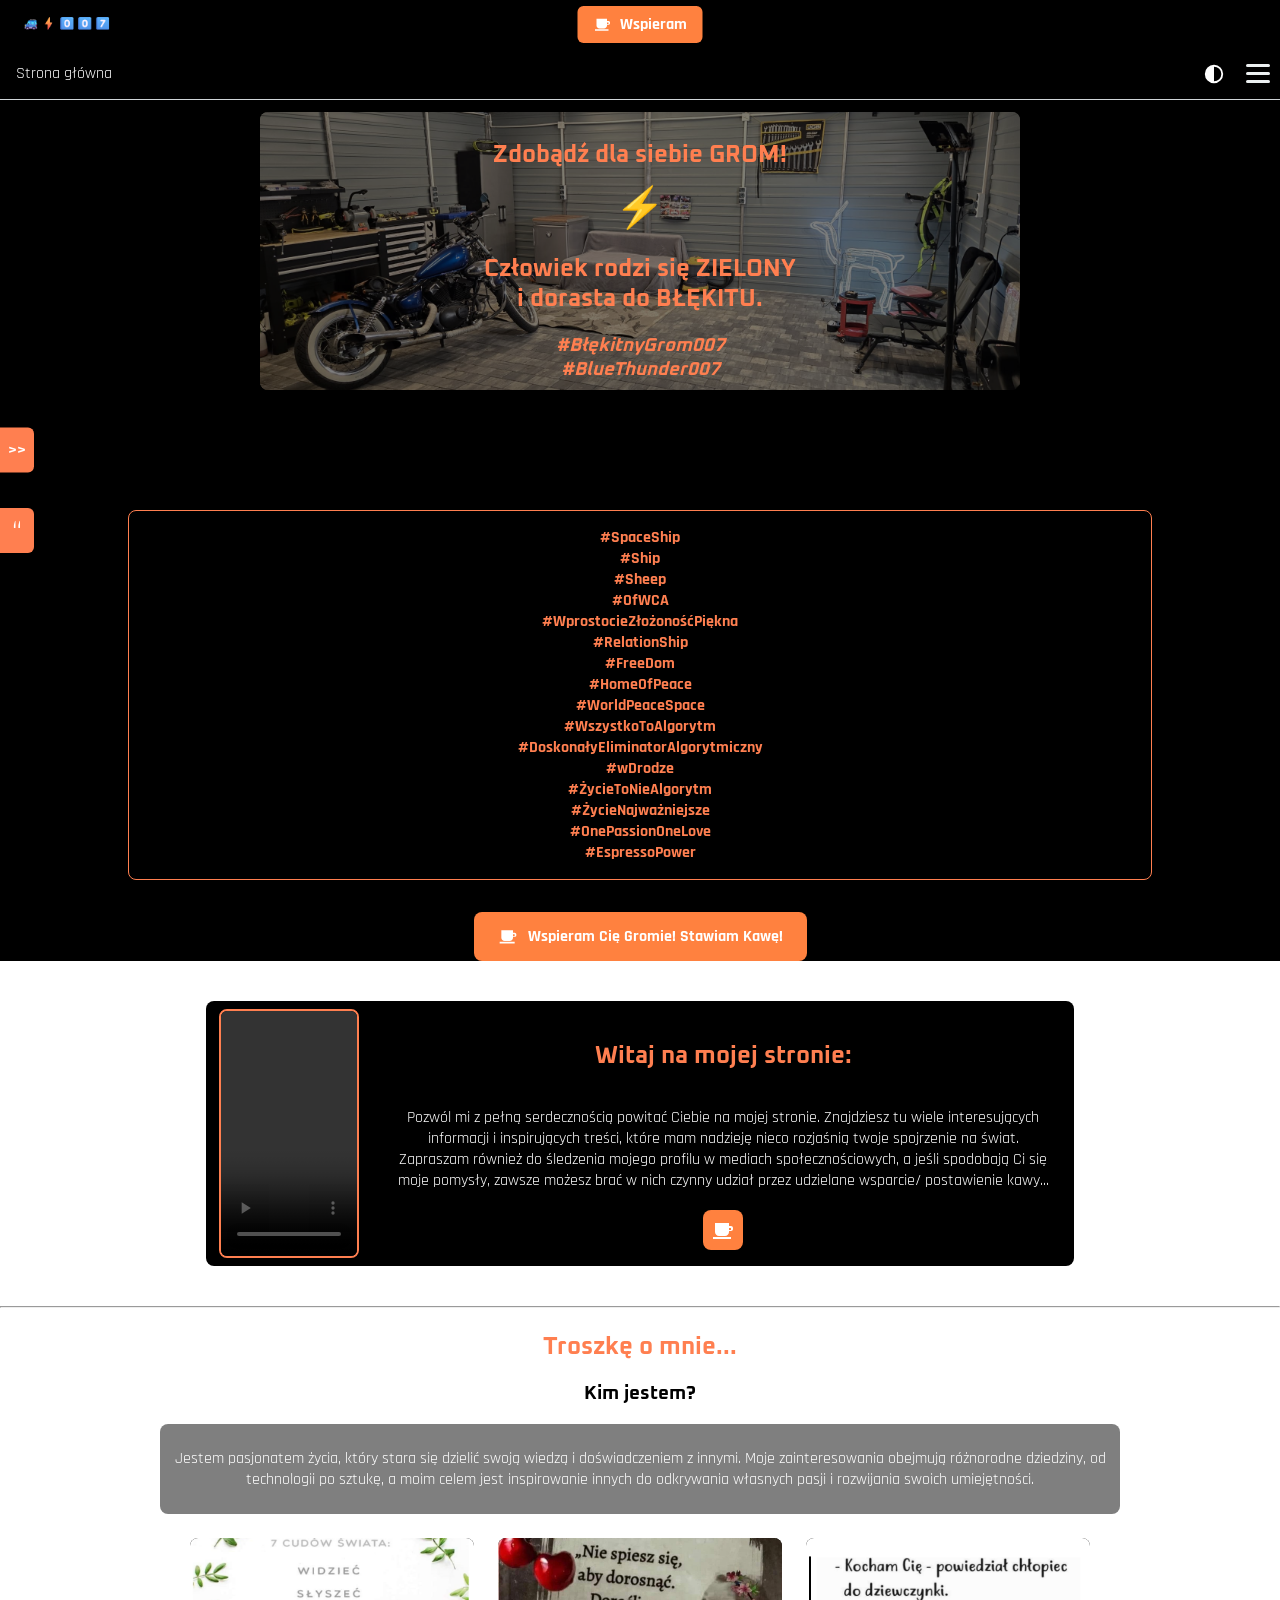
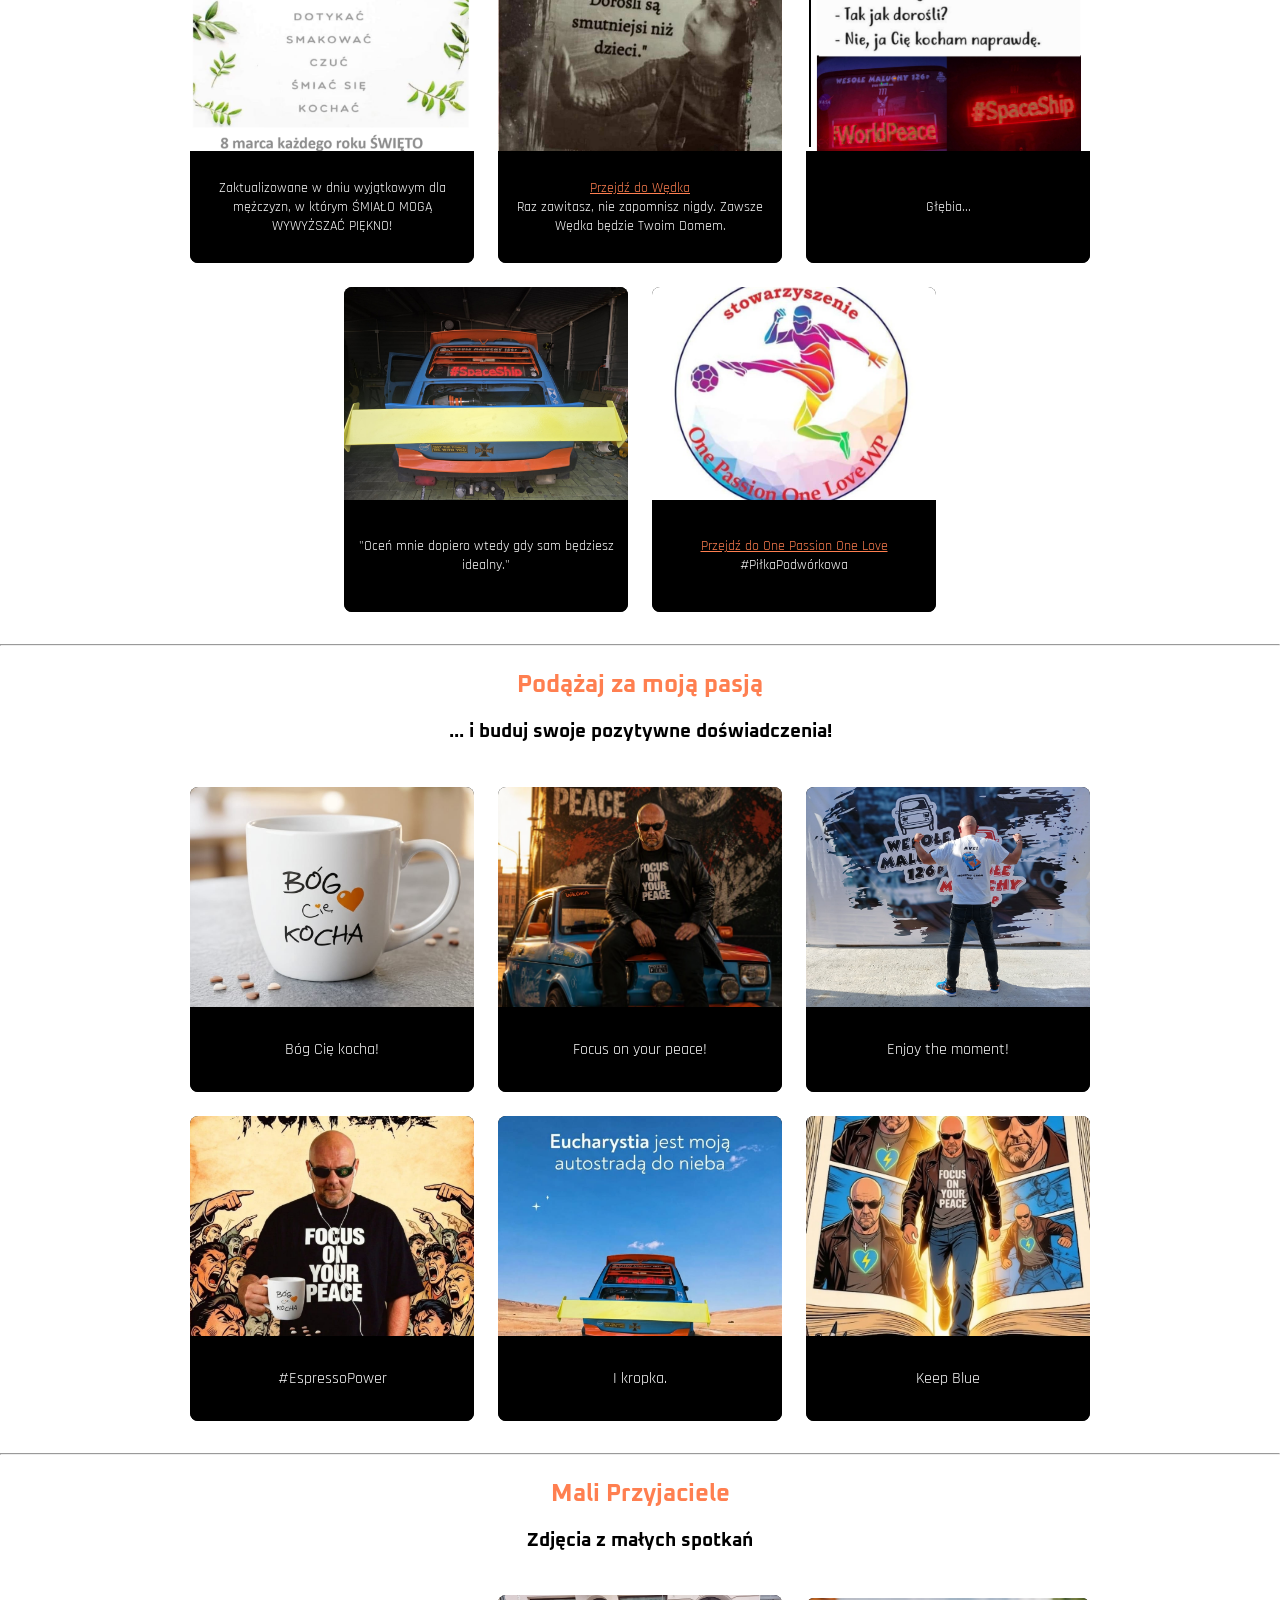
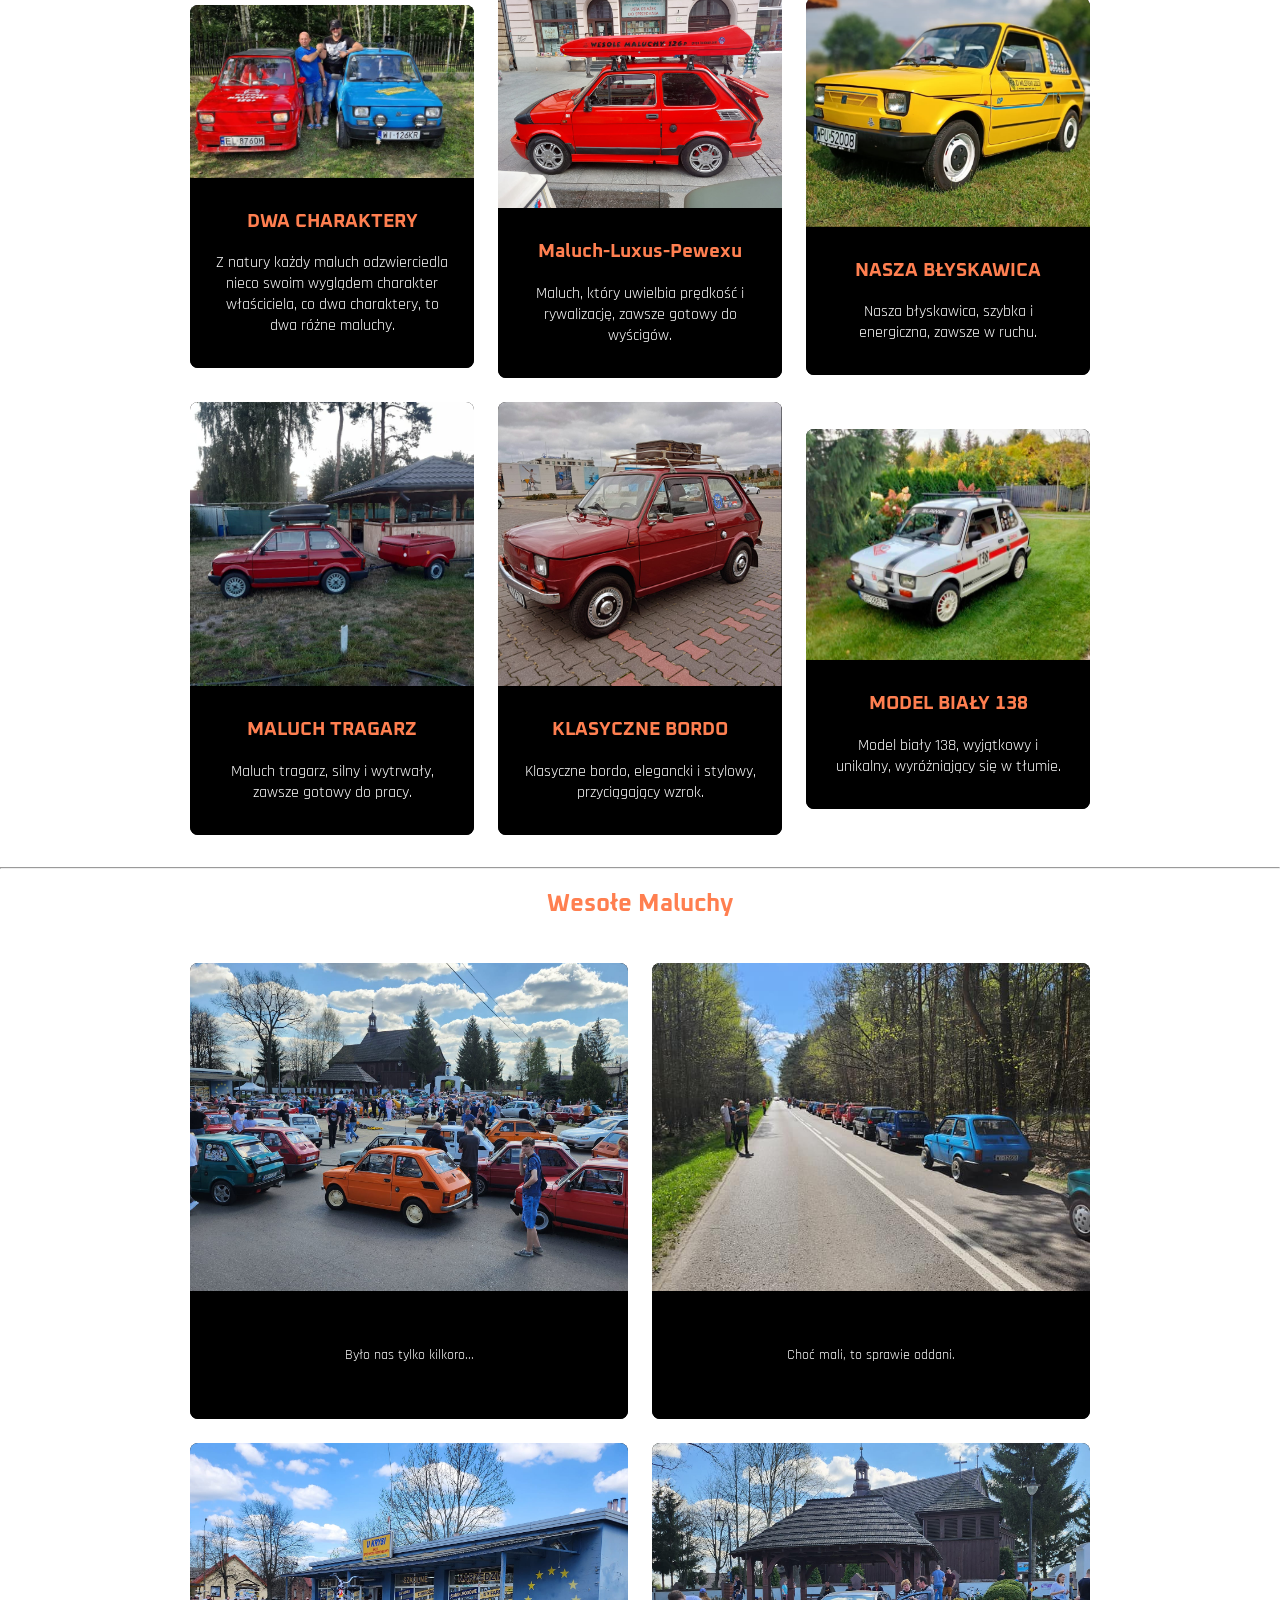
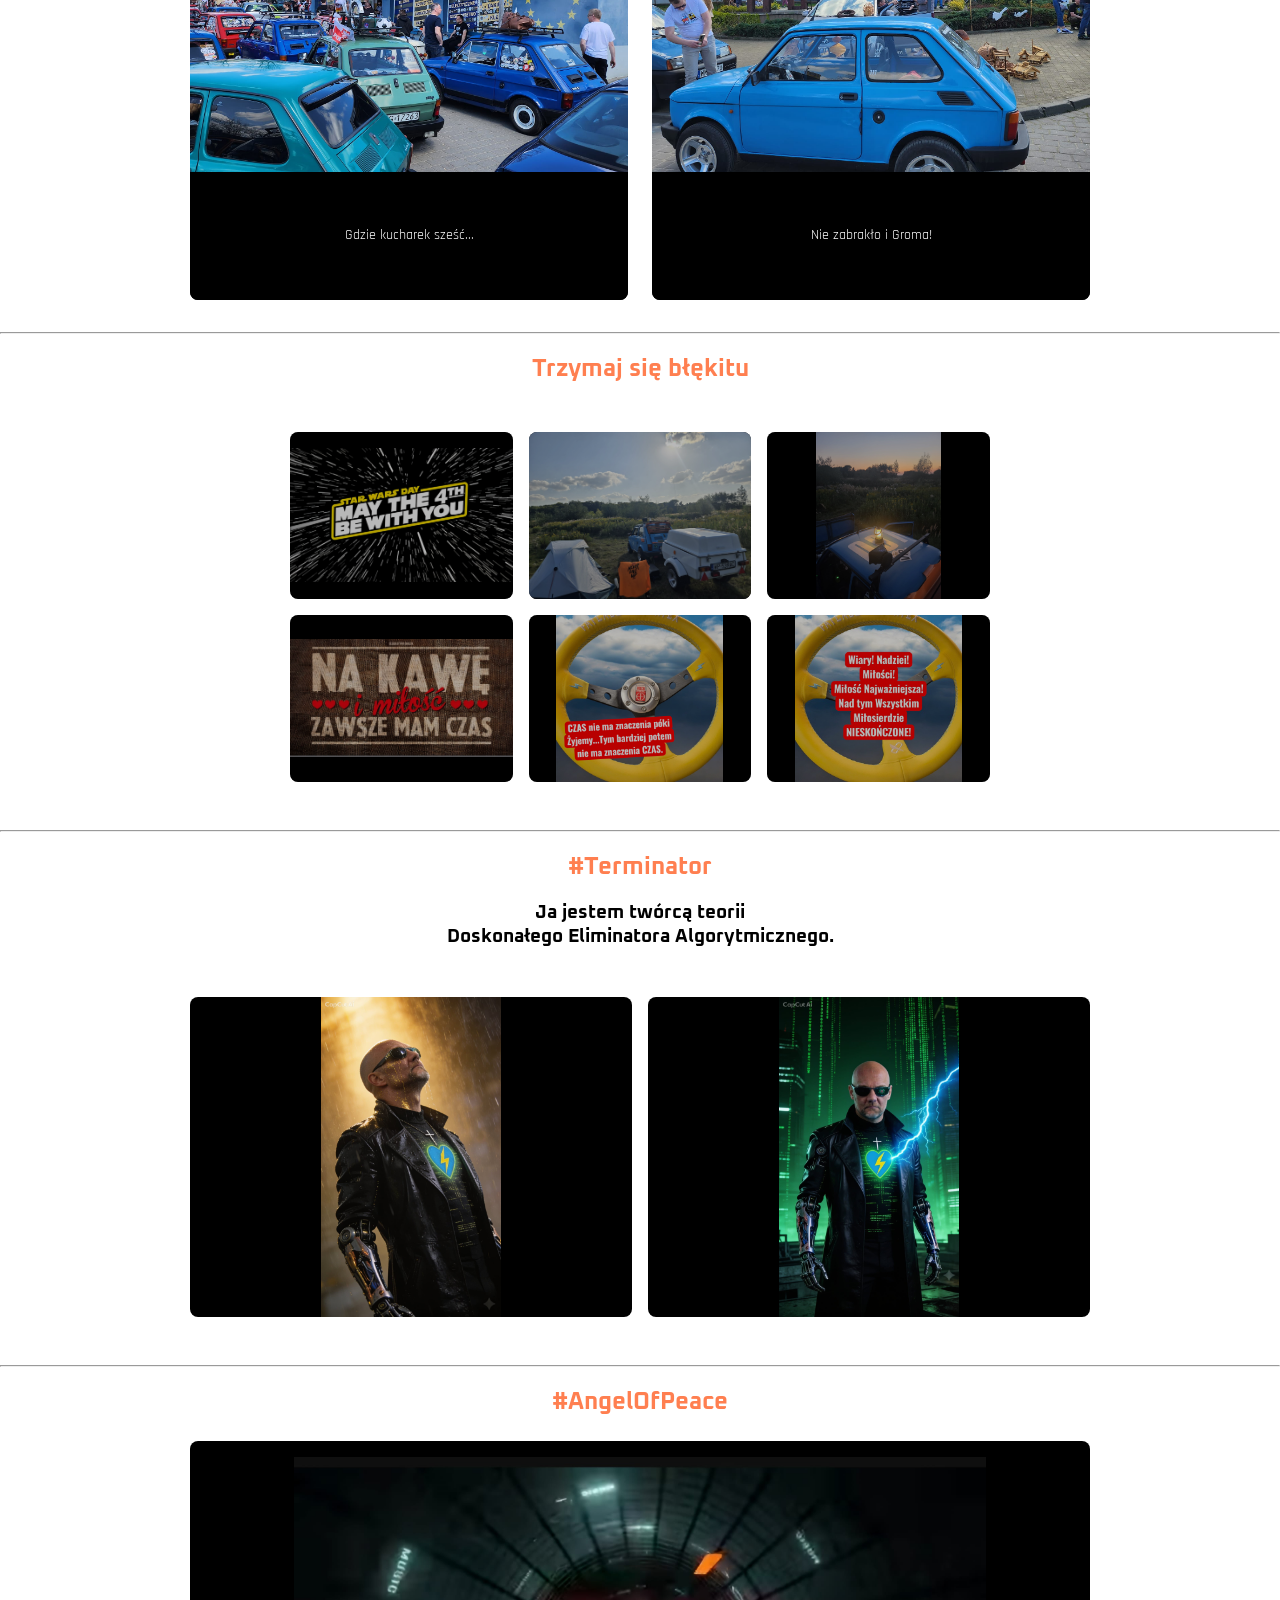
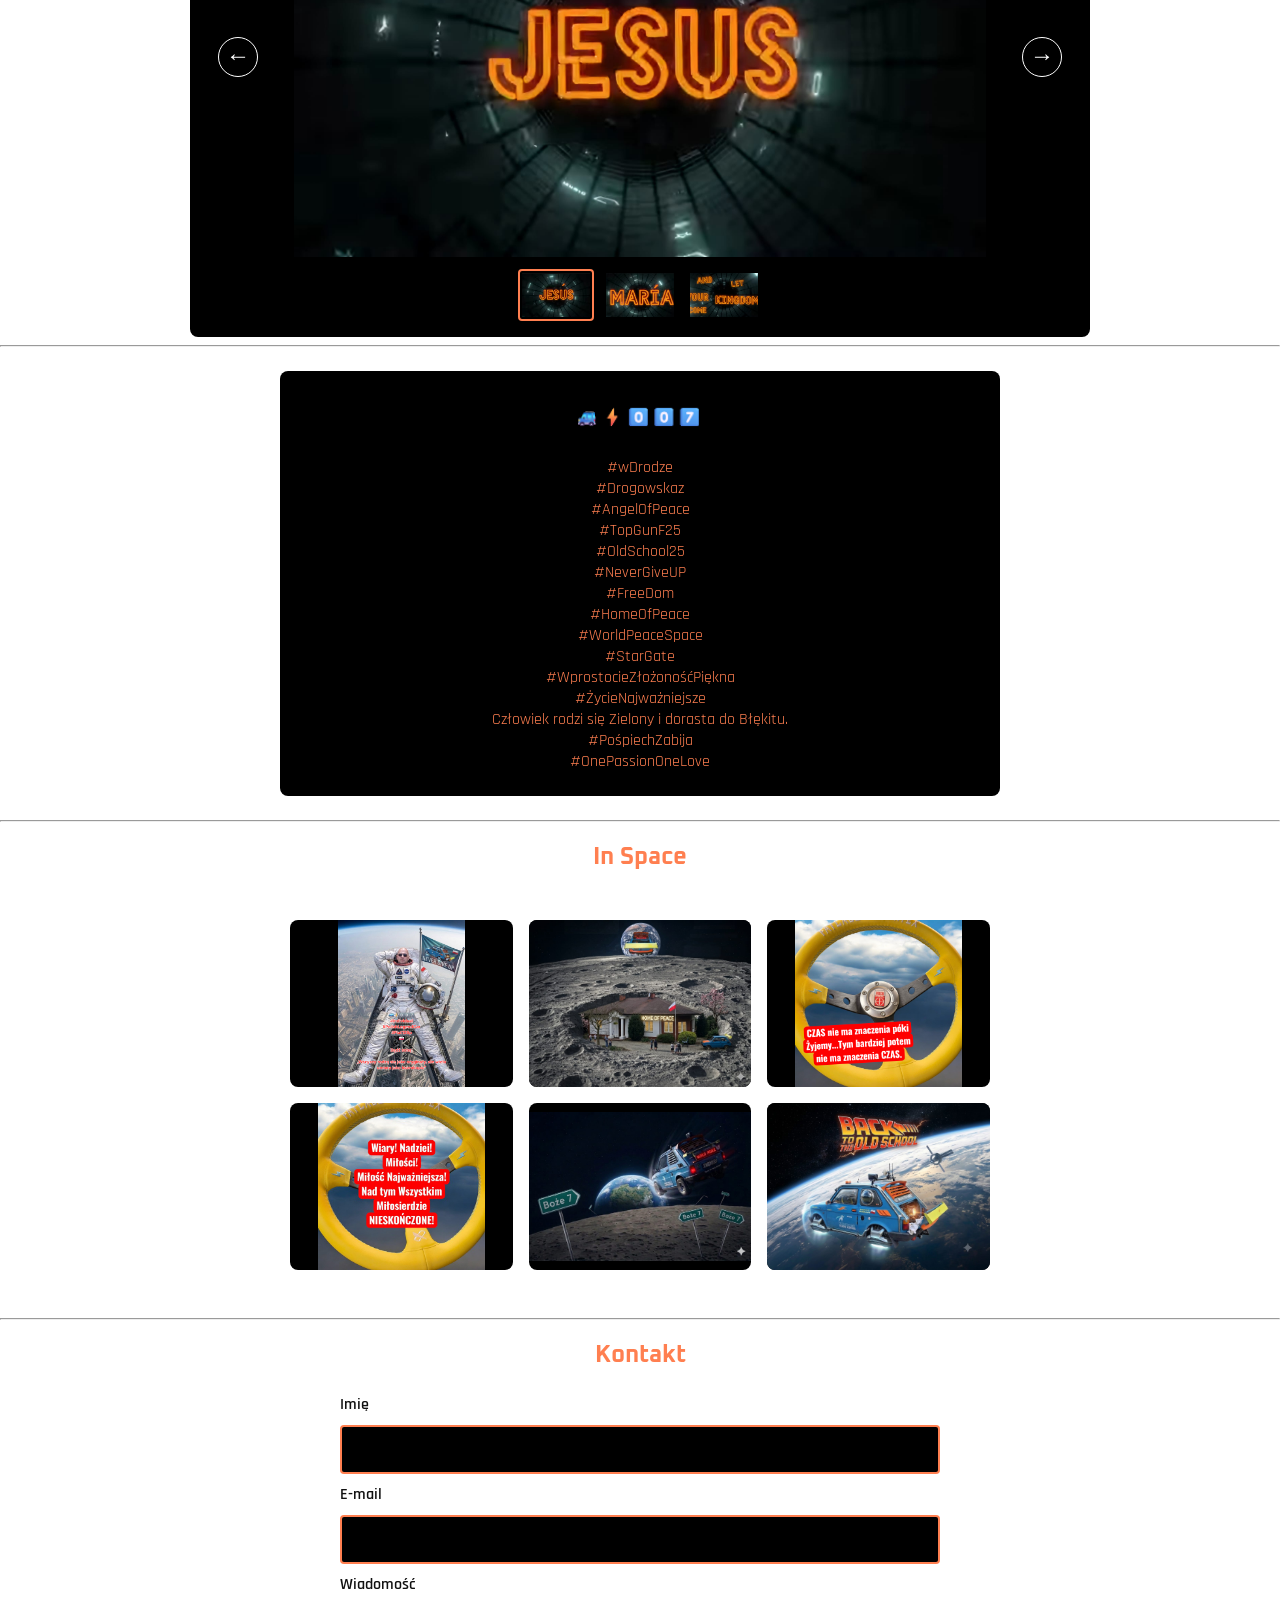
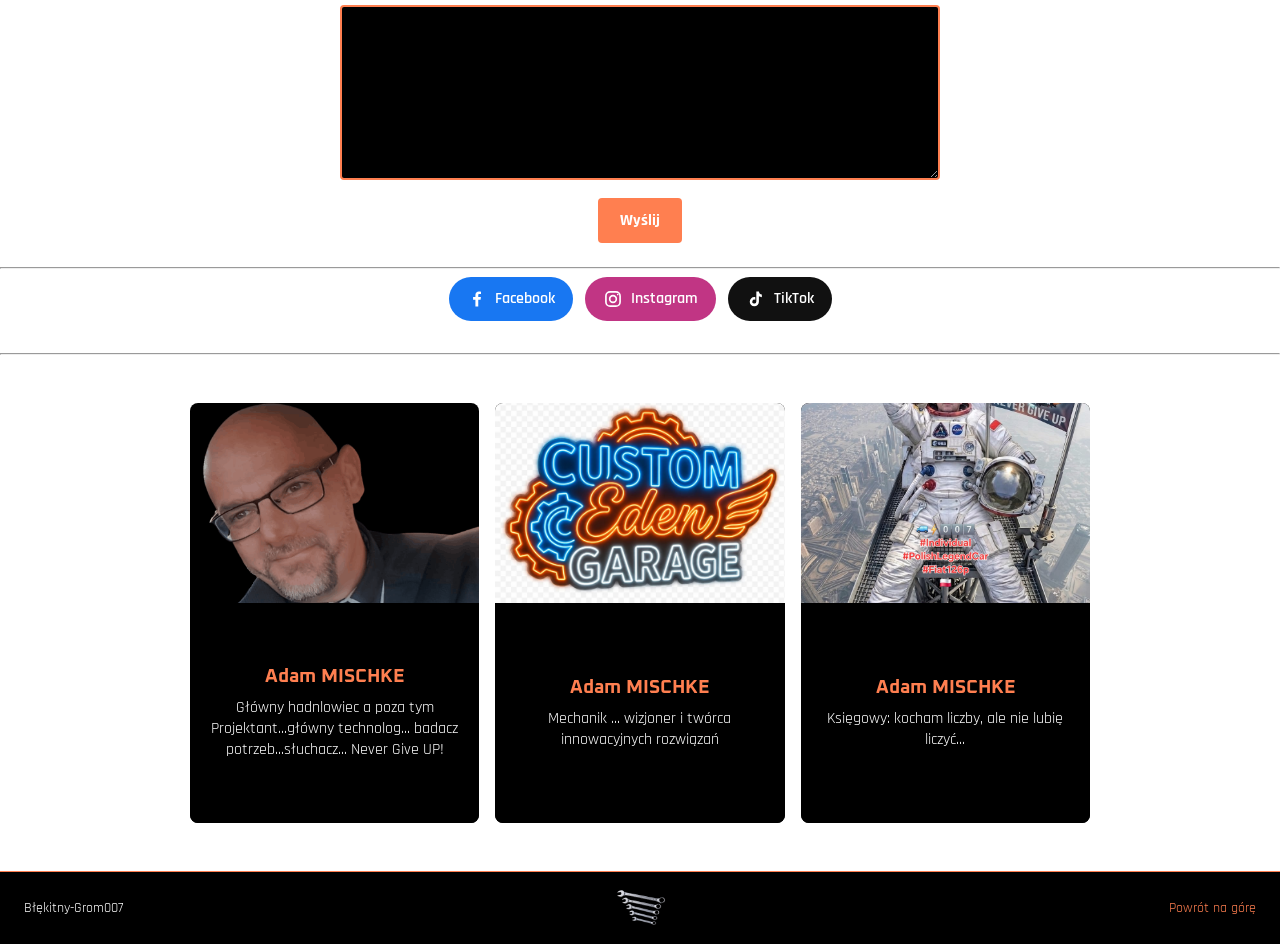
==== Index.html @ ac34825d "further changes" ====
<!DOCTYPE html>
<html lang="en">
<head>
<meta charset="UTF-8">
<meta name="viewport" content="width=device-width, initial-scale=1.0">
<title>Błękitny-Grom007</title>
<link rel="icon" type="image/png" href="assets/logo/logo.png">
<link rel="stylesheet" href="styles.css">
</head>
<body class="shell-page dark-page">
<div id="page-loader" role="status" aria-live="polite" aria-label="Ładowanie strony">
    <span class="page-loader-spinner" aria-hidden="true"><svg viewBox="0 0 24 24" focusable="false"><path d="M13.2 1.5 4.8 13h5.8l-.7 9.5L19.2 10h-6l0-8.5z"/></svg></span>
    <span>Ładowanie strony...</span>
</div>
<header id="header">
    <a id="support-button" href="https://buycoffee.to/blekitnygrom007" target="_blank" rel="noopener noreferrer"><svg viewBox="0 0 24 24" width="18" height="18" fill="currentColor" aria-hidden="true"><path d="M2 21h18v-2H2v2zM20 8h-2V5H4v9c0 2.21 1.79 4 4 4h6c2.21 0 4-1.79 4-4v-1h2c1.1 0 2-.9 2-2V10c0-1.1-.9-2-2-2zm0 4h-2v-2h2v2z"/></svg>Wspieram</a>
    <img id="logo" src="assets/logo/logo.png" alt="Logo">
</header>
<div id="navigation-row">
    <div id="breadcrumb" aria-live="polite">Strona główna</div>
    <button id="color-invert-toggle" type="button" aria-label="Invert colors" aria-pressed="false" title="Invert colors"><svg viewBox="0 0 24 24" width="22" height="22" aria-hidden="true"><path d="M12 3a9 9 0 1 0 0 18V3z" fill="currentColor"/><circle cx="12" cy="12" r="9" fill="none" stroke="currentColor" stroke-width="2"/></svg></button>
    <button id="hamburger" type="button" aria-label="Open navigation menu" aria-expanded="false" aria-controls="menu">
        <span></span><span></span><span></span>
    </button>
</div>
<nav id="menu" aria-label="Nawigacja główna" aria-hidden="true" inert>
    <a href="#home" class="active">Strona główna</a>
    <a href="#about">Witaj</a>
    <a href="#services">Podążaj za moją pasją</a>
    <a href="#mali-przyjaciele">Mali Przyjaciele</a>
    <a href="#wesole-maluchy">Wesołe Maluchy</a>
    <a href="#keep-blue">Keep Blue</a>
    <a href="#terminator">Terminator</a>
    <a href="#angel-of-peace">Angel Of Peace</a>
    <a href="#in-space">In Space</a>
    <a href="#contact">Kontakt</a>
</nav>
<aside id="left-pane" aria-label="Additional content">
    <div class="left-pane-social-links" role="group" aria-label="Media społecznościowe">
        <a class="left-pane-social-link facebook" href="https://www.facebook.com/CustomEdenGarage" target="_blank" rel="noopener noreferrer" aria-label="Facebook"><svg viewBox="0 0 24 24" aria-hidden="true"><path d="M13.5 21v-8.2h2.8l.4-3.2h-3.2v-2c0-.9.3-1.5 1.6-1.5h1.7V3.2c-.3 0-1.3-.2-2.5-.2-2.5 0-4.2 1.5-4.2 4.3v2.3H7.3v3.2h2.8V21h3.4z"/></svg>Facebook</a>
        <a class="left-pane-social-link instagram" href="https://www.instagram.com/explore/tags/b%C5%82%C4%99kitnygrombyagent007/" target="_blank" rel="noopener noreferrer" aria-label="Instagram"><svg viewBox="0 0 24 24" aria-hidden="true"><rect x="3.5" y="3.5" width="17" height="17" rx="5"/><circle cx="12" cy="12" r="4"/><circle class="instagram-dot" cx="17.7" cy="6.7" r="1"/></svg>Instagram</a>
        <a class="left-pane-social-link tiktok" href="https://www.tiktok.com/search?q=blekitny%20grom%20007&t=1712228620671" target="_blank" rel="noopener noreferrer" aria-label="TikTok"><svg viewBox="0 0 24 24" aria-hidden="true"><path d="M15.5 3c.3 2.1 1.5 3.5 3.5 3.7v3.1a8.3 8.3 0 0 1-3.5-1v6.4a5.5 5.5 0 1 1-5.5-5.5c.4 0 .8 0 1.2.1V13a2.4 2.4 0 1 0 1.2 2.1V3h3.1z"/></svg>TikTok</a>
    </div>
    <div class="left-pane-gallery-item"><img src="assets/images/moj-grom.jpeg" alt="Dwa charaktery"><div class="left-pane-overlay"><h2>O MOIM AUCIE ... MOIM GROMIE :)<br>* z lekkim tuning ;)</h2><p>To Auto zdecydowanie zasługuje na coś więcej niż tylko przelotne spojrzenie, to zachęta by poznać je bliżej i choć czytając nieco prostych informacji poczuć się jakby miało się z nim bezpośrednią styczność.</p><br><p>Prawdziwa styczność z pięknem zawsze przynosi piękno, więc aby może i Twoje auto znalazło w sobie wydźwięk niepowtarzalny, zapraszam do zapoznania się z moim ;) ... jest MOC !+</p></div></div>
    <h2 class="left-pane-contact-title">Napisz do mnie:</h2>
    <form class="left-pane-contact-form" action="mailto:syrek.wiktor@gmail.com" method="POST" enctype="text/plain">
        <input type="hidden" name="_subject" value="Wiadomość ze strony Błękitny Grom">
        <label for="left-pane-name">Imię</label><input id="left-pane-name" name="Imię" type="text" autocomplete="name" required>
        <label for="left-pane-email">E-mail</label><input id="left-pane-email" name="E-mail" type="email" autocomplete="email" required>
        <label for="left-pane-message">Wiadomość</label><textarea id="left-pane-message" name="Wiadomość" rows="5" required></textarea>
        <button type="submit">Wyślij</button>
    </form>
</aside>
<aside id="quote-pane" aria-label="Cytat" aria-hidden="true" inert>
    <blockquote>
        <p>Weak people <strong>revenge</strong>; Strong <strong>forgive</strong>; Intelligent one <strong>ignore</strong> [eng.]</p>
        <p lang="pl">Ludzie słabi <strong>szukają zemsty</strong>; Ludzie silni <strong>wybaczają</strong>; Ludzie inteligentni <strong>ignorują</strong> [pl.].</p>
        <cite><strong>[Albert Einstein]</strong></cite>
    </blockquote>
    <hr class="quote-divider">
    <blockquote>Człowiek rodzi się <strong>Zielony</strong> i dorasta do <strong>Błękitu</strong>.<cite><strong>[Adam Mischke]</strong></cite></blockquote>
</aside>
<button id="left-pane-toggle" type="button" aria-label="Show additional content" aria-expanded="false">&gt;&gt;</button>
<button id="quote-pane-toggle" type="button" aria-label="Pokaż cytat" aria-expanded="false" aria-controls="quote-pane" title="Pokaż cytat"><span aria-hidden="true">“</span></button>
<main id="content">
    <section id="home" class="page home-page" aria-labelledby="home-title">
        <div class="container home-intro-container">
            <div class="home-intro-content"><h1 id="home-title">Zdobądź dla siebie GROM!</h1><div class="thunder-emoji" aria-hidden="true">⚡</div><h2>Człowiek rodzi się ZIELONY <br> i dorasta do BŁĘKITU.</h2><h3 class="hashes">#BłękitnyGrom007 <br> #BlueThunder007</h3></div>
            <div class="home-photo-container"><img src="assets/images/garaz_adam2.jpeg" alt="Garaż i Błękitny Grom"></div>
        </div>
        <div class="hashes-container">#SpaceShip <br>#Ship <br>#Sheep <br>#OfWCA <br>#WprostocieZłożonośćPiękna <br>#RelationShip <br>#FreeDom <br>#HomeOfPeace <br>#WorldPeaceSpace <br>#WszystkoToAlgorytm <br>#DoskonałyEliminatorAlgorytmiczny <br>#wDrodze <br>#ŻycieToNieAlgorytm <br>#ŻycieNajważniejsze <br>#OnePassionOneLove <br>#EspressoPower <br></div>
        <a class="coffee-button" href="https://buycoffee.to/blekitnygrom007" target="_blank" rel="noopener noreferrer"><svg viewBox="0 0 24 24" width="20" height="20" fill="#fff" aria-hidden="true"><path d="M2 21h18v-2H2v2zM20 8h-2V5H4v9c0 2.21 1.79 4 4 4h6c2.21 0 4-1.79 4-4v-1h2c1.1 0 2-.9 2-2V10c0-1.1-.9-2-2-2zm0 4h-2v-2h2v2z"/></svg>Wspieram Cię Gromie! Stawiam Kawę!</a>
    </section>

    <section id="about" class="page dark-page about-page" aria-labelledby="about-title">
        <div class="video-container"><div class="video-wrapper"><video src="assets/video/intro.mp4" autoplay muted loop playsinline controls></video></div><div class="video-comment"><h2 id="about-title">Witaj na mojej stronie:</h2><p>Pozwól mi z pełną serdecznością powitać Ciebie na mojej stronie. Znajdziesz tu wiele interesujących informacji i inspirujących treści, które mam nadzieję nieco rozjaśnią twoje spojrzenie na świat. Zapraszam również do śledzenia mojego profilu w mediach społecznościowych, a jeśli spodobają Ci się moje pomysły, zawsze możesz brać w nich czynny udział przez udzielane wsparcie/ postawienie kawy...</p><a class="about-coffee-button" href="https://buycoffee.to/blekitnygrom007" target="_blank" rel="noopener noreferrer" aria-label="Wspieram, postaw kawę" title="Wspieram"><svg viewBox="0 0 24 24" width="24" height="24" fill="currentColor" aria-hidden="true"><path d="M2 21h18v-2H2v2zM20 8h-2V5H4v9c0 2.21 1.79 4 4 4h6c2.21 0 4-1.79 4-4v-1h2c1.1 0 2-.9 2-2V10c0-1.1-.9-2-2-2zm0 4h-2v-2h2v2z"/></svg></a></div></div>
        <hr class="divider"><h2>Troszkę o mnie...</h2><h3>Kim jestem?</h3><div class="container"><p>Jestem pasjonatem życia, który stara się dzielić swoją wiedzą i doświadczeniem z innymi. Moje zainteresowania obejmują różnorodne dziedziny, od technologii po sztukę, a moim celem jest inspirowanie innych do odkrywania własnych pasji i rozwijania swoich umiejętności.</p></div>
        <div class="gallery">
            <div class="gallery-item"><img src="assets/images/7cudowswiata2-1.png" alt="Dzień kobiet wyjątkowy dla mężczyzn"><div class="overlay"><p>Zaktualizowane w dniu wyjątkowym dla mężczyzn, w którym ŚMIAŁO MOGĄ WYWYŻSZAĆ PIĘKNO!</p></div></div>
            <div class="gallery-item"><img src="assets/images/dorosli-smutniejsi-niz-dzieci.jpg" alt="Dorośli smutniejsi niż dzieci"><div class="overlay"><p><a href="http://www.wedka.org" target="_blank" rel="noopener noreferrer">Przejdź do Wędka</a><br>Raz zawitasz, nie zapomnisz nigdy. Zawsze Wędka będzie Twoim Domem.</p></div></div>
            <div class="gallery-item"><img src="assets/images/cytat2.png" alt="Głębia"><div class="overlay"><p>Głębia...</p></div></div>
            <div class="gallery-item"><img src="assets/images/18.jpeg" alt="Oceń mnie dopiero wtedy gdy sam będziesz idealny"><div class="overlay"><p>"Oceń mnie dopiero wtedy gdy sam będziesz idealny."</p></div></div>
            <div class="gallery-item"><img src="assets/images/onePassion.jpg" alt="One Passion One Love"><div class="overlay"><p><a href="https://www.facebook.com/onepassion.onelove.wp" target="_blank" rel="noopener noreferrer">Przejdź do One Passion One Love</a><br>#PiłkaPodwórkowa</p></div></div>
        </div>
        <div id="about-lightbox" class="image-lightbox" role="dialog" aria-modal="true" aria-label="Enlarged image" hidden><img id="about-lightbox-image" src="" alt=""></div>
    </section>

    <section id="services" class="page dark-page services-page" aria-labelledby="services-title">
        <hr class="divider">
        <h2 id="services-title">Podążaj za moją pasją</h2><h3>... i buduj swoje pozytywne doświadczenia!</h3>
        <div class="gallery">
            <div class="gallery-item"><img src="assets/images/11.jpeg" alt="Zdjęcie 1"><div class="overlay"><p>Bóg Cię kocha!</p></div></div>
            <div class="gallery-item"><img src="assets/images/8.jpeg" alt="Zdjęcie 2"><div class="overlay"><p>Focus on your peace!</p></div></div>
            <div class="gallery-item"><img src="assets/images/12.jpeg" alt="Zdjęcie 3"><div class="overlay"><p>Enjoy the moment!</p></div></div>
            <div class="gallery-item"><img src="assets/images/4.jpeg" alt="Zdjęcie 4"><div class="overlay"><p>#EspressoPower</p></div></div>
            <div class="gallery-item"><img src="assets/images/2.jpeg" alt="Zdjęcie 5"><div class="overlay"><p>I kropka.</p></div></div>
            <div class="gallery-item"><img src="assets/images/5.jpeg" alt="Zdjęcie 6"><div class="overlay"><p>Keep Blue</p></div></div>
        </div>
        <div id="services-lightbox" class="image-lightbox" role="dialog" aria-modal="true" aria-label="Enlarged image" hidden><img id="services-lightbox-image" src="" alt=""></div>
    </section>

    <section id="mali-przyjaciele" class="page dark-page mali-page" aria-labelledby="mali-title">
        <hr class="divider">
        <h2 id="mali-title">Mali Przyjaciele</h2><h3>Zdjęcia z małych spotkań</h3>
        <div class="gallery">
            <div class="gallery-item"><img src="assets/images/dwa_charaktery.jpeg" alt="dwa charaktery"><div class="overlay"><h3>DWA CHARAKTERY</h3><p>Z natury każdy maluch odzwierciedla nieco swoim wyglądem charakter właściciela, co dwa charaktery, to dwa różne maluchy.</p></div></div>
            <div class="gallery-item"><img src="assets/images/maluch_wysciogowy.jpg" alt="maluch wysciogowy"><div class="overlay"><h3>Maluch-Luxus-Pewexu</h3><p>Maluch, który uwielbia prędkość i rywalizację, zawsze gotowy do wyścigów.</p></div></div>
            <div class="gallery-item"><img src="assets/images/nasza_blyskawica.png" alt="nasza blyskawica"><div class="overlay"><h3>NASZA BŁYSKAWICA</h3><p>Nasza błyskawica, szybka i energiczna, zawsze w ruchu.</p></div></div>
            <div class="gallery-item"><img src="assets/images/maluch_tragarz.jpg" alt="maluch tragarz"><div class="overlay"><h3>MALUCH TRAGARZ</h3><p>Maluch tragarz, silny i wytrwały, zawsze gotowy do pracy.</p></div></div>
            <div class="gallery-item"><img src="assets/images/klasyczne_bordo.jpg" alt="klasyczne bordo"><div class="overlay"><h3>KLASYCZNE BORDO</h3><p>Klasyczne bordo, elegancki i stylowy, przyciągający wzrok.</p></div></div>
            <div class="gallery-item"><img src="assets/images/model_bialy.jpg" alt="model bialy"><div class="overlay"><h3>MODEL BIAŁY 138</h3><p>Model biały 138, wyjątkowy i unikalny, wyróżniający się w tłumie.</p></div></div>
        </div>
        <div id="mali-lightbox" class="image-lightbox" role="dialog" aria-modal="true" aria-label="Enlarged image" hidden><img id="mali-lightbox-image" src="" alt=""></div>
    </section>

    <section id="wesole-maluchy" class="page dark-page wesole-maluchy-page" aria-labelledby="wesole-title">
        <hr class="divider">
        <h1 id="wesole-title">Wesołe Maluchy</h1>
        <div class="gallery">
            <div class="gallery-item"><img src="assets/images/bylo_nas_tylko_kilkoro.jpg" alt="bylo nas tylko kilkoro"><div class="overlay"><p>Było nas tylko kilkoro...</p></div></div>
            <div class="gallery-item"><img src="assets/images/choć_mali_to_sprawie_oddani.jpg" alt="chociaz mali to sprawie oddani"><div class="overlay"><p>Choć mali, to sprawie oddani.</p></div></div>
            <div class="gallery-item"><img src="assets/images/gdzie_kucharek_szesc.jpg" alt="gdzie kucharek szesc"><div class="overlay"><p>Gdzie kucharek sześć...</p></div></div>
            <div class="gallery-item"><img src="assets/images/nie_braklo_groma.jpg" alt="nie brakło groma"><div class="overlay"><p>Nie zabrakło i Groma!</p></div></div>
        </div>
        <div id="wesole-lightbox" class="image-lightbox" role="dialog" aria-modal="true" aria-label="Enlarged image" hidden><img id="wesole-lightbox-image" src="" alt=""></div>
    </section>

    <section id="keep-blue" class="page dark-page keep-blue-page" aria-labelledby="keep-blue-title">
        <hr class="divider">
        <h1 id="keep-blue-title">Trzymaj się błękitu</h1>
        <div class="gallery keep-blue-gallery">
            <div class="gallery-item"><img src="assets/images/1-2.jpeg" alt="Space and peace"></div><div class="gallery-item"><img src="assets/images/2-2.jpeg" alt="Home of peace"></div><div class="gallery-item"><img src="assets/images/3-2.jpeg" alt="Motto number 2"></div><div class="gallery-item"><img src="assets/images/4-1.jpeg" alt="Motto number 6"></div><div class="gallery-item"><img src="assets/images/motto-nr-2.jpeg" alt="Fiat in space"></div><div class="gallery-item"><img src="assets/images/motto-nr-6.jpeg" alt="Mój Grom"></div>
        </div>
        <div id="keep-blue-lightbox" class="image-lightbox" role="dialog" aria-modal="true" aria-label="Enlarged image" hidden><img id="keep-blue-lightbox-image" src="" alt=""></div>
    </section>

    <section id="terminator" class="page dark-page terminator-page" aria-labelledby="terminator-title">
        <hr class="divider">
        <h1 id="terminator-title">#Terminator</h1><h3>Ja jestem twórcą teorii <br/> Doskonałego Eliminatora Algorytmicznego.</h3>
        <div class="gallery terminator-gallery"><div class="gallery-item"><img src="assets/images/terminator1.jpeg" alt="Terminator 1"></div><div class="gallery-item"><img src="assets/images/terminator2.jpeg" alt="Terminator 2"></div></div>
    </section>

    <section id="angel-of-peace" class="page dark-page angel-video-page" aria-labelledby="angel-title">
        <hr class="divider">
        <h1 id="angel-title">#AngelOfPeace</h1>
        <div class="angel-slideshow"><div class="angel-slide-frame"><button class="slide-control previous" type="button" aria-label="Previous slide">&#8592;</button><div class="slideshow"><figure class="slide active"><img src="assets/images/1-1.jpeg" alt="Slide 1"></figure><figure class="slide"><img src="assets/images/2-1.jpeg" alt="Slide 2"></figure><figure class="slide"><img src="assets/images/3-1.jpeg" alt="Slide 3"></figure></div><button class="slide-control next" type="button" aria-label="Next slide">&#8594;</button></div>
            <ol class="angel-slide-list" aria-label="Choose a slide"><li><button type="button" class="active" aria-current="true" aria-label="Show slide 1"><img src="assets/images/1-1.jpeg" alt=""></button></li><li><button type="button" aria-label="Show slide 2"><img src="assets/images/2-1.jpeg" alt=""></button></li><li><button type="button" aria-label="Show slide 3"><img src="assets/images/3-1.jpeg" alt=""></button></li></ol>
        </div>
        <hr class="divider"><div class="angel-description"><img class="angel-description-logo" src="assets/logo/logo.png" alt="Błękitny Grom"><p>#wDrodze</p><p>#Drogowskaz</p><p>#AngelOfPeace</p><p>#TopGunF25</p><p>#OldSchool25</p><p>#NeverGiveUP</p><p>#FreeDom</p><p>#HomeOfPeace</p><p>#WorldPeaceSpace</p><p>#StarGate</p><p>#WprostocieZłożonośćPiękna</p><p>#ŻycieNajważniejsze</p><p>Człowiek rodzi się Zielony i dorasta do Błękitu.</p><p>#PośpiechZabija</p><p>#OnePassionOneLove</p></div>
    </section>

    <section id="in-space" class="page dark-page keep-blue-page" aria-labelledby="in-space-title">
        <hr class="divider">
        <h1 id="in-space-title">In Space</h1>
        <div class="gallery keep-blue-gallery"><div class="gallery-item"><img src="assets/images/space-peace.jpeg" alt="Space and peace"></div><div class="gallery-item"><img src="assets/images/home-of-peace.jpeg" alt="Home of peace"></div><div class="gallery-item"><img src="assets/images/motto-nr-2.jpeg" alt="Motto number 2"></div><div class="gallery-item"><img src="assets/images/motto-nr-6.jpeg" alt="Motto number 6"></div><div class="gallery-item"><img src="assets/images/fiat-in-space.jpeg" alt="Fiat in space"></div><div class="gallery-item"><img src="assets/images/3.jpeg" alt="Mój Grom"></div></div>
        <div id="in-space-lightbox" class="image-lightbox" role="dialog" aria-modal="true" aria-label="Enlarged image" hidden><img id="in-space-lightbox-image" src="" alt=""></div>
    </section>

    <section id="contact" class="page dark-page contact-page" aria-labelledby="contact-title">
        <hr class="divider">
        <h1 id="contact-title">Kontakt</h1>
        <form class="contact-form" action="mailto:syrek.wiktor@gmail.com" method="POST" enctype="text/plain"><input type="hidden" name="_subject" value="Wiadomość ze strony Błękitny Grom"><label for="name">Imię</label><input id="name" name="Imię" type="text" autocomplete="name" required><label for="email">E-mail</label><input id="email" name="E-mail" type="email" autocomplete="email" required><label for="message">Wiadomość</label><textarea id="message" name="Wiadomość" rows="7" required></textarea><button type="submit">Wyślij</button></form>
        <hr class="contact-divider"><div class="social-links" role="group" aria-label="Media społecznościowe"><a class="social-link facebook" href="https://www.facebook.com/CustomEdenGarage" target="_blank" rel="noopener noreferrer" aria-label="Facebook"><svg viewBox="0 0 24 24" aria-hidden="true"><path d="M13.5 21v-8.2h2.8l.4-3.2h-3.2v-2c0-.9.3-1.5 1.6-1.5h1.7V3.2c-.3 0-1.3-.2-2.5-.2-2.5 0-4.2 1.5-4.2 4.3v2.3H7.3v3.2h2.8V21h3.4z"/></svg>Facebook</a><a class="social-link instagram" href="https://www.instagram.com/explore/tags/b%C5%82%C4%99kitnygrombyagent007/" target="_blank" rel="noopener noreferrer" aria-label="Instagram"><svg viewBox="0 0 24 24" aria-hidden="true"><rect x="3.5" y="3.5" width="17" height="17" rx="5"/><circle cx="12" cy="12" r="4"/><circle class="instagram-dot" cx="17.7" cy="6.7" r="1"/></svg>Instagram</a><a class="social-link tiktok" href="https://www.tiktok.com/search?q=blekitny%20grom%20007&t=1712228620671" target="_blank" rel="noopener noreferrer" aria-label="TikTok"><svg viewBox="0 0 24 24" aria-hidden="true"><path d="M15.5 3c.3 2.1 1.5 3.5 3.5 3.7v3.1a8.3 8.3 0 0 1-3.5-1v6.4a5.5 5.5 0 1 1-5.5-5.5c.4 0 .8 0 1.2.1V13a2.4 2.4 0 1 0 1.2 2.1V3h3.1z"/></svg>TikTok</a></div><hr class="contact-divider">
        <div class="gallery contact-gallery"><div class="gallery-item"><img src="assets/images/adamFace.png" alt="To ja"><div class="overlay"><h3>Adam MISCHKE</h3><p>Główny hadnlowiec a poza tym Projektant...główny technolog... badacz potrzeb...słuchacz... Never Give UP!</p></div></div><div class="gallery-item"><img src="assets/images/16.jpeg" alt="One Passion One Love"><div class="overlay"><h3>Adam MISCHKE</h3><p>Mechanik ... wizjoner i twórca innowacyjnych rozwiązań</p></div></div><div class="gallery-item"><img src="assets/images/space-peace.jpeg" alt="Astronauta z przesłaniem pokoju"><div class="overlay"><h3>Adam MISCHKE</h3><p>Księgowy: kocham liczby, ale nie lubię liczyć...</p></div></div></div>
    </section>
</main>
<footer class="site-footer">
    <span>Błękitny-Grom007</span>
    <img class="site-footer-image" src="assets/images/klucze.png" alt="Klucze">
    <a href="#home">Powrót na górę</a>
</footer>

<script>
    const menu = document.getElementById('menu');
    const hamburger = document.getElementById('hamburger');
    const colorInvertToggle = document.getElementById('color-invert-toggle');
    const breadcrumb = document.getElementById('breadcrumb');
    const leftPane = document.getElementById('left-pane');
    const leftPaneToggle = document.getElementById('left-pane-toggle');
    const quotePane = document.getElementById('quote-pane');
    const quotePaneToggle = document.getElementById('quote-pane-toggle');
    const sections = Array.from(document.querySelectorAll('#content > .page'));

    function setColorsInverted(isInverted) {
        document.documentElement.classList.toggle('color-inverted', isInverted);
        colorInvertToggle.setAttribute('aria-pressed', String(isInverted));
        colorInvertToggle.setAttribute('aria-label', isInverted ? 'Restore original colors' : 'Invert colors');
        colorInvertToggle.title = isInverted ? 'Restore original colors' : 'Invert colors';
        try {
            localStorage.setItem('blekitny-grom-colors-inverted', String(isInverted));
        } catch (error) {}
    }

    let colorsInverted = false;
    try {
        colorsInverted = localStorage.getItem('blekitny-grom-colors-inverted') === 'true';
    } catch (error) {}
    setColorsInverted(colorsInverted);
    colorInvertToggle.addEventListener('click', function () {
        setColorsInverted(!document.documentElement.classList.contains('color-inverted'));
    });

    function openEmailDraft(form, event) {
        event.preventDefault();
        const formData = new FormData(form);
        const subject = String(formData.get('_subject') || 'Wiadomość ze strony');
        const body = [
            'Imię: ' + formData.get('Imię'),
            'E-mail: ' + formData.get('E-mail'),
            '',
            'Wiadomość:',
            String(formData.get('Wiadomość'))
        ].join('\r\n');
        const mailtoUrl = 'mailto:syrek.wiktor@gmail.com?subject=' + encodeURIComponent(subject) + '&body=' + encodeURIComponent(body);
        window.location.href = mailtoUrl;
    }

    document.querySelectorAll('#contact .contact-form, #left-pane .left-pane-contact-form').forEach(function (form) {
        form.addEventListener('submit', function (event) {
            openEmailDraft(form, event);
        });
    });

    function setMenuOpen(isOpen) {
        menu.classList.toggle('open', isOpen);
        hamburger.classList.toggle('open', isOpen);
        hamburger.setAttribute('aria-expanded', String(isOpen));
        hamburger.setAttribute('aria-label', isOpen ? 'Close navigation menu' : 'Open navigation menu');
        menu.setAttribute('aria-hidden', String(!isOpen));
        menu.toggleAttribute('inert', !isOpen);
    }

    hamburger.addEventListener('click', function () {
        setMenuOpen(!menu.classList.contains('open'));
    });

    document.addEventListener('keydown', function (event) {
        if (event.key === 'Escape') {
            setMenuOpen(false);
            setLeftPaneOpen(false);
            setQuotePaneOpen(false);
        }
    });

    function setLeftPaneOpen(isOpen) {
        leftPane.classList.toggle('open', isOpen);
        leftPaneToggle.textContent = isOpen ? '<<' : '>>';
        leftPaneToggle.setAttribute('aria-expanded', String(isOpen));
        leftPaneToggle.setAttribute('aria-label', isOpen ? 'Hide additional content' : 'Show additional content');
    }

    function setQuotePaneOpen(isOpen) {
        if (isOpen) setLeftPaneOpen(false);
        quotePane.classList.toggle('open', isOpen);
        quotePane.setAttribute('aria-hidden', String(!isOpen));
        quotePane.toggleAttribute('inert', !isOpen);
        quotePaneToggle.setAttribute('aria-expanded', String(isOpen));
        quotePaneToggle.setAttribute('aria-label', isOpen ? 'Ukryj cytat' : 'Pokaż cytat');
        quotePaneToggle.title = isOpen ? 'Ukryj cytat' : 'Pokaż cytat';
    }

    leftPaneToggle.addEventListener('click', function () {
        const isOpen = !leftPane.classList.contains('open');
        if (isOpen) setQuotePaneOpen(false);
        setLeftPaneOpen(isOpen);
    });

    quotePaneToggle.addEventListener('click', function () {
        setQuotePaneOpen(!quotePane.classList.contains('open'));
    });

    function setCurrentSection(currentId) {
        const activeLink = menu.querySelector('a[href="#' + currentId + '"]') || menu.querySelector('a[href="#home"]');
        menu.querySelectorAll('a').forEach(function (link) {
            const isActive = link === activeLink;
            link.classList.toggle('active', isActive);
            if (isActive) link.setAttribute('aria-current', 'page');
            else link.removeAttribute('aria-current');
        });
        breadcrumb.textContent = activeLink.textContent;
    }

    function updateCurrentSection() {
        setCurrentSection(window.location.hash.slice(1) || 'home');
    }

    let scrollUpdatePending = false;
    window.addEventListener('scroll', function () {
        if (scrollUpdatePending) return;
        scrollUpdatePending = true;
        window.requestAnimationFrame(function () {
            scrollUpdatePending = false;
            const activationPoint = 112;
            let currentSection = sections[0];
            sections.forEach(function (section) {
                if (section.getBoundingClientRect().top <= activationPoint) currentSection = section;
            });
            setCurrentSection(currentSection.id);
        });
    }, { passive: true });

    menu.addEventListener('click', function (event) {
        if (!event.target.closest('a[href^="#"]')) return;
        setMenuOpen(false);
    });
    window.addEventListener('hashchange', updateCurrentSection);
    updateCurrentSection();

    function connectLightbox(section, gallerySelector, lightboxId, imageId) {
        const root = document.getElementById(section);
        const lightbox = document.getElementById(lightboxId);
        const lightboxImage = document.getElementById(imageId);
        root.querySelectorAll(gallerySelector).forEach(function (image) {
            image.addEventListener('click', function () {
                lightboxImage.src = image.src;
                lightboxImage.alt = image.alt;
                lightbox.hidden = false;
            });
        });
        lightbox.addEventListener('click', function (event) {
            if (event.target === lightbox) {
                lightbox.hidden = true;
                lightboxImage.src = '';
            }
        });
    }

    connectLightbox('about', '.gallery-item img', 'about-lightbox', 'about-lightbox-image');
    connectLightbox('services', '.gallery-item img', 'services-lightbox', 'services-lightbox-image');
    connectLightbox('mali-przyjaciele', '.gallery-item img', 'mali-lightbox', 'mali-lightbox-image');
    connectLightbox('wesole-maluchy', '.gallery-item img', 'wesole-lightbox', 'wesole-lightbox-image');
    connectLightbox('keep-blue', '.keep-blue-gallery img', 'keep-blue-lightbox', 'keep-blue-lightbox-image');
    connectLightbox('in-space', '.keep-blue-gallery img', 'in-space-lightbox', 'in-space-lightbox-image');

    (function () {
        const angelSection = document.getElementById('angel-of-peace');
        const slides = angelSection.querySelectorAll('.slideshow .slide');
        const slideButtons = angelSection.querySelectorAll('.angel-slide-list button');
        let currentSlide = 0;

        function showSlide(index) {
            slides[currentSlide].classList.remove('active');
            slideButtons[currentSlide].classList.remove('active');
            slideButtons[currentSlide].removeAttribute('aria-current');
            currentSlide = (index + slides.length) % slides.length;
            slides[currentSlide].classList.add('active');
            slideButtons[currentSlide].classList.add('active');
            slideButtons[currentSlide].setAttribute('aria-current', 'true');
        }

        angelSection.querySelector('.slide-control.previous').addEventListener('click', function () { showSlide(currentSlide - 1); });
        angelSection.querySelector('.slide-control.next').addEventListener('click', function () { showSlide(currentSlide + 1); });
        slideButtons.forEach(function (button, index) { button.addEventListener('click', function () { showSlide(index); }); });
        setInterval(function () { showSlide(currentSlide + 1); }, 3000);
    }());

    (function () {
        const pageLoader = document.getElementById('page-loader');

        function finishLoading() {
            document.fonts.ready.then(function () {
                pageLoader.classList.add('is-loaded');
                pageLoader.setAttribute('aria-hidden', 'true');
                pageLoader.inert = true;
            });
        }

        if (document.readyState === 'complete') finishLoading();
        else window.addEventListener('load', finishLoading, { once: true });
    }());
</script>
</body>
</html>
---- styles.css ----
@import url('https://fonts.googleapis.com/css2?family=Oxanium:wght@400;500;600;700&family=Rajdhani:wght@400;500;600;700&display=swap');

* {
    box-sizing: border-box;
    font-family: 'Rajdhani', sans-serif;
}

h1,
h2,
h3,
h4,
h5,
h6 {
    font-family: 'Oxanium', sans-serif;
}

body {
    margin: 0;
}

#page-loader {
    position: fixed;
    inset: 0;
    display: flex;
    flex-direction: column;
    align-items: center;
    justify-content: center;
    gap: 16px;
    background: #080808;
    color: white;
    font-size: 14px;
    z-index: 1000;
    transition: opacity 250ms ease, visibility 250ms ease;
}

#page-loader.is-loaded {
    opacity: 0;
    visibility: hidden;
    pointer-events: none;
}

.page-loader-spinner {
    position: relative;
    display: grid;
    width: 42px;
    height: 42px;
    place-items: center;
    border-radius: 50%;
}

.page-loader-spinner::before {
    position: absolute;
    inset: 0;
    border: 3px solid rgb(255 255 255 / 25%);
    border-top-color: coral;
    border-radius: 50%;
    animation: page-loader-spin 800ms linear infinite;
    content: "";
}

.page-loader-spinner svg {
    width: 22px;
    height: 22px;
    fill: coral;
}

@keyframes page-loader-spin {
    to {
        transform: rotate(360deg);
    }
}

html {
    scroll-behavior: smooth;
}

html.color-inverted::after {
    position: fixed;
    z-index: 2147483647;
    inset: 0;
    background: #fff;
    content: "";
    mix-blend-mode: difference;
    pointer-events: none;
}

html.color-inverted img,
html.color-inverted video {
    filter: invert(1);
}

body.shell-page {
    min-height: 100vh;
    padding-top: 100px;
}

header {
    background-color: black;
    display: flex;
    align-items: center;
    justify-content: space-between;
    position: fixed;
    top: 0;
    left: 0;
    right: 0;
    height: 48px;
    padding: 8px 12px;
    z-index: 12;
}

#hamburger {
    display: flex;
    width: 44px;
    height: 40px;
    flex: 0 0 auto;
    flex-direction: column;
    align-items: center;
    justify-content: center;
    gap: 5px;
    border: 0;
    border-radius: 4px;
    background: transparent;
    cursor: pointer;
    z-index: 14;
}

#color-invert-toggle {
    display: inline-flex;
    width: 44px;
    height: 40px;
    flex: 0 0 auto;
    align-items: center;
    justify-content: center;
    border: 0;
    border-radius: 4px;
    background: transparent;
    color: white;
    cursor: pointer;
}

#color-invert-toggle:hover,
#color-invert-toggle:focus-visible {
    color: coral;
}

#color-invert-toggle:focus-visible {
    outline: 2px solid coral;
    outline-offset: -3px;
}

#support-button {
    display: inline-flex;
    align-items: center;
    gap: 8px;
    position: absolute;
    left: 50%;
    transform: translateX(-50%);
    padding: 8px 16px;
    background-color: #ff813f;
    color: #fff;
    text-decoration: none;
    font-weight: bold;
    border-radius: 6px;
}

#support-button:hover {
    background-color: #e56c2c;
}

#hamburger span {
    display: block;
    width: 24px;
    height: 3px;
    background-color: #ecf0f1;
    border-radius: 2px;
    transition: transform 0.2s ease, opacity 0.2s ease;
}

#logo {
    height: 32px;
}

#hamburger.open span:nth-child(1) {
    transform: translateY(9px) rotate(45deg);
}

#hamburger.open span:nth-child(2) {
    opacity: 0;
}

#hamburger.open span:nth-child(3) {
    transform: translateY(-9px) rotate(-45deg);
}

#navigation-row {
    background-color: black;
    display: flex;
    position: fixed;
    top: 48px;
    left: 0;
    right: 0;
    height: 52px;
    z-index: 11;
    border-bottom: 1px solid #d0d5d8;
    align-items: center;
}

#breadcrumb {
    flex: 1 1 auto;
    min-width: 0;
    display: flex;
    align-items: center;
    padding: 8px 16px;
    color: white;
    font-size: 16px;
    white-space: nowrap;
    overflow: hidden;
    text-overflow: ellipsis;
}

nav {
    display: flex;
    position: fixed;
    top: 100px;
    right: 0;
    bottom: 0;
    width: min(360px, 88vw);
    flex-direction: column;
    overflow-x: hidden;
    overflow-y: auto;
    background-color: black;
    border-left: 1px solid #d0d5d8;
    box-shadow: -12px 12px 28px rgb(0 0 0 / 35%);
    transform: translateX(105%);
    transition: transform 0.25s ease;
    z-index: 13;
}

nav.open {
    transform: translateX(0);
}

#left-pane {
    position: fixed;
    top: 100px;
    bottom: 0;
    left: 0;
    width: min(300px, 85vw);
    display: flex;
    flex-direction: column;
    justify-content: center;
    align-items: center;
    overflow-y: auto;
    font-size: 50%;
    background-color: black;
    border-top: 16px solid coral;
    border-right: 1px solid #d0d5d8;
    transform: translateX(-100%);
    transition: transform 0.25s ease;
    z-index: 10;
}

#left-pane.open {
    transform: translateX(0);
}

#quote-pane {
    position: fixed;
    top: 100px;
    bottom: 0;
    left: 0;
    display: flex;
    flex-direction: column;
    width: min(300px, 85vw);
    align-items: center;
    justify-content: center;
    overflow-y: auto;
    padding: 24px;
    border-top: 16px solid coral;
    border-right: 1px solid #d0d5d8;
    background-color: black;
    color: coral;
    transform: translateX(-100%);
    transition: transform 0.25s ease;
    z-index: 10;
    gap: 24px;
}

#quote-pane.open {
    transform: translateX(0);
}

#quote-pane.open ~ #left-pane-toggle {
    visibility: hidden;
}

#quote-pane.open ~ #quote-pane-toggle {
    left: min(300px, 85vw);
}

#quote-pane blockquote {
    margin: 0;
    font-family: 'Oxanium', sans-serif;
    font-size: 20px;
    line-height: 1.5;
    text-align: center;
}

#quote-pane blockquote p {
    margin: 0 0 12px;
}

#quote-pane blockquote cite {
    display: block;
    margin-top: 8px;
    font-style: normal;
}

#quote-pane .quote-divider {
    width: 100%;
    margin: 0;
    border: 0;
    border-top: 2px solid coral;
}

.left-pane-contact-form {
    display: grid;
    gap: 6px;
    width: calc(100% - 32px);
    margin: 16px auto 0;
    color: white;
}

.left-pane-contact-title {
    margin: 16px 0 0;
    color: white;
    text-align: center;
}

.left-pane-contact-form input,
.left-pane-contact-form textarea {
    width: 100%;
    padding: 8px;
    border: 2px solid coral;
    border-radius: 4px;
    background-color: white;
    color: black;
    font: inherit;
}

.left-pane-contact-form textarea {
    resize: vertical;
}

.left-pane-contact-form button {
    justify-self: start;
    margin-top: 4px;
    padding: 8px 14px;
    border: 0;
    border-radius: 4px;
    background-color: coral;
    color: white;
    font: inherit;
    font-weight: 700;
    cursor: pointer;
}

.left-pane-social-links {
    display: flex;
    justify-content: center;
    flex-wrap: wrap;
    gap: 8px;
    width: calc(100% - 32px);
    margin: 16px auto 0;
}

.left-pane-social-link {
    display: inline-flex;
    align-items: center;
    gap: 6px;
    min-height: 36px;
    padding: 8px 10px;
    border-radius: 999px;
    color: white;
    text-decoration: none;
    font-size: 6.5px;
    font-weight: 600;
}

.left-pane-social-link svg {
    width: 18px;
    height: 18px;
    fill: currentColor;
}

.left-pane-social-link.instagram svg rect,
.left-pane-social-link.instagram svg circle:not(.instagram-dot) {
    fill: none;
    stroke: currentColor;
    stroke-width: 2;
}

.left-pane-social-link.facebook {
    background-color: #1877f2;
}

.left-pane-social-link.instagram {
    background-color: #c13584;
}

.left-pane-social-link.tiktok {
    background-color: #111;
}

.left-pane-social-link:focus-visible {
    outline: 2px solid coral;
    outline-offset: 3px;
}

.left-pane-gallery-item {
    overflow: hidden;
    width: calc(100% - 32px);
    margin: 16px auto;
    border-radius: 8px;
}

.left-pane-gallery-item img {
    display: block;
    width: 100%;
    height: auto;
}

.left-pane-overlay {
    padding: 12px 8px;
    background-color: white;
    color: black;
    text-align: center;
}

.left-pane-overlay h2 {
    margin: 0;
    font-size: 9px;
}

#left-pane-toggle {
    position: fixed;
    top: 50%;
    left: 0;
    transform: translateY(-50%);
    padding: 12px 8px;
    border: 0;
    border-radius: 0 6px 6px 0;
    background-color: coral;
    color: white;
    font: inherit;
    font-weight: bold;
    cursor: pointer;
    z-index: 11;
}

#quote-pane-toggle {
    position: fixed;
    top: calc(50% + 58px);
    left: 0;
    display: inline-flex;
    width: 34.16px;
    height: 45px;
    align-items: center;
    justify-content: center;
    border: 0;
    border-radius: 0 6px 6px 0;
    background-color: coral;
    color: white;
    cursor: pointer;
    font-size: 30px;
    line-height: 1;
    z-index: 11;
}

#quote-pane-toggle:hover,
#quote-pane-toggle:focus-visible {
    background-color: #e56c2c;
}

#quote-pane-toggle:focus-visible {
    outline: 2px solid white;
    outline-offset: 2px;
}

nav a {
    flex: 0 0 auto;
    color: #ecf0f1;
    text-decoration: none;
    text-align: left;
    padding: 16px 22px;
    cursor: pointer;
}

nav a:hover {
    background-color: rgb(52, 73, 94);
}

nav a.active {
    background-color: coral;
    color: #fff;
}

iframe {
    flex: 1;
    width: 100%;
    border: none;
}

.shell-page #content .page {
    scroll-margin-top: 112px;
}

.site-footer {
    display: grid;
    grid-template-columns: 1fr auto 1fr;
    min-height: 72px;
    align-items: center;
    gap: 16px;
    padding: 16px 24px;
    border-top: 1px solid coral;
    background-color: #000;
    color: #fff;
    font-size: 14px;
}

.site-footer-image {
    justify-self: center;
    width: auto;
    max-width: 30vw;
    height: 40px;
    object-fit: contain;
}

.site-footer a {
    justify-self: end;
    color: coral;
    text-decoration: none;
}

.site-footer a:hover,
.site-footer a:focus-visible {
    color: #fff;
    text-decoration: underline;
}

.shell-page #content .page:target {
    animation: section-flow-down 500ms ease-out both;
}

@keyframes section-flow-down {
    from {
        opacity: 0.7;
        transform: translateY(-18px);
    }
    to {
        opacity: 1;
        transform: translateY(0);
    }
}

@media (prefers-reduced-motion: reduce) {
    html {
        scroll-behavior: auto;
    }

    #page-loader {
        transition: none;
    }

    .page-loader-spinner {
        animation: none;
    }

    .page-loader-spinner::before {
        animation: none;
    }

    .shell-page #content .page:target {
        animation: none;
    }
}

/* Dark themed content pages (about, services, galleries, etc.) */
body.dark-page {
    margin: 0;
    padding: 0;
    background-color: #ffffff;
    color: #111111;
}

body.dark-page h2 {
    text-align: center;
    margin-top: 24px;
}

body.dark-page h3 {
    text-align: center;
    margin-top: 16px;
}

#contact h1 {
    font-size: 1.5em;
    text-align: center;
}

body.dark-page .contact-form {
    display: grid;
    gap: 10px;
    width: min(600px, calc(100% - 32px));
    margin: 24px auto;
}

body.dark-page .contact-form label {
    font-weight: 600;
}

body.dark-page .contact-form input,
body.dark-page .contact-form textarea {
    width: 100%;
    padding: 12px;
    border: 2px solid coral;
    border-radius: 4px;
    background: black;
    color: white;
    font: inherit;
}

body.dark-page .contact-form textarea {
    resize: vertical;
}

body.dark-page .contact-form button {
    justify-self: start;
    margin-top: 8px;
    padding: 12px 22px;
    border: 0;
    border-radius: 4px;
    background: coral;
    color: white;
    font: inherit;
    font-weight: 700;
    cursor: pointer;
}

#contact .contact-form button {
    justify-self: center;
}

body.contact-page .contact-divider {
    width: min(600px, calc(100% - 32px));
    margin: 28px auto 20px;
    border: 0;
    border-top: 1px solid #777;
}

#contact .social-links {
    display: flex;
    justify-content: center;
    flex-wrap: wrap;
    gap: 12px;
    margin: 0 auto 32px;
}

#contact .social-link {
    display: inline-flex;
    align-items: center;
    gap: 8px;
    min-height: 44px;
    padding: 10px 18px;
    border-radius: 999px;
    color: white;
    text-decoration: none;
    font-weight: 600;
}

#contact .social-link svg {
    width: 20px;
    height: 20px;
    fill: currentColor;
}

#contact .social-link.instagram svg rect,
#contact .social-link.instagram svg circle:not(.instagram-dot) {
    fill: none;
    stroke: currentColor;
    stroke-width: 2;
}

#contact .social-link.facebook {
    background-color: #1877f2;
}

#contact .social-link.instagram {
    background-color: #c13584;
}

#contact .social-link.tiktok {
    background-color: #111;
}

#contact .social-link:focus-visible {
    outline: 2px solid coral;
    outline-offset: 3px;
}

#contact .contact-gallery {
    display: grid;
    grid-template-columns: repeat(3, minmax(0, 1fr));
    gap: 16px;
    width: min(900px, calc(100% - 32px));
    margin: 24px auto;
}

#contact .contact-gallery .gallery-item {
    overflow: hidden;
    border-radius: 8px;
    background-color: black;
    color: white;
}

#contact .contact-gallery img {
    display: block;
    width: 100%;
    height: 200px;
    object-fit: cover;
}

#contact .contact-gallery .overlay {
    display: flex;
    flex-direction: column;
    justify-content: center;
    height: 220px;
    padding: 12px;
    background-color: black;
    color: white;
    text-align: center;
    overflow-y: auto;
}

#contact .contact-gallery .overlay h3 {
    margin: 0 0 8px;
    color: coral;
    text-align: center;
}

#contact .contact-gallery .overlay p {
    margin: 0;
}

@media (max-width: 600px) {
    #contact .contact-gallery {
        grid-template-columns: repeat(3, minmax(0, 1fr));
        gap: 8px;
    }

    #contact .contact-gallery img {
        height: 67px;
        object-fit: contain;
        background-color: black;
    }

    #contact .contact-gallery .overlay {
        height: 100px;
        padding: 4px;
        font-size: 10px;
    }

    #contact .contact-gallery .overlay h3 {
        margin-bottom: 4px;
        font-size: 10px;
    }
}

/* Home page */
.page.home-page {
    margin: 0;
    min-height: 100vh;
    background-color: black;
    display: flex;
    flex-direction: column;
    align-items: center;
    justify-content: center;
}

#home > .container {
    margin-top: 112px;
}

#home > .home-intro-container {
    position: relative;
    isolation: isolate;
    overflow: hidden;
    width: min(80%, 760px);
    padding: 8px 10px;
    background-color: transparent;
}

#home > .home-intro-container::before {
    position: absolute;
    z-index: 1;
    inset: 0;
    background-color: rgba(0, 0, 0, 0.5);
    content: "";
    pointer-events: none;
}

.home-intro-content {
    position: relative;
    z-index: 2;
}

.home-photo-container {
    position: absolute;
    z-index: 0;
    inset: 0;
    overflow: hidden;
    line-height: 0;
}

.home-photo-container img {
    display: block;
    width: 100%;
    height: 100%;
    object-fit: cover;
}

@media (max-width: 600px) {
    #left-pane {
        font-size: 50%;
    }

    .left-pane-social-link {
        font-size: 6.5px;
    }

    .left-pane-overlay h2 {
        font-size: 9px;
    }

    .page.home-page {
        font-size: 50%;
    }

    .page.home-page .thunder-emoji {
        font-size: 20px;
    }

    #home .hashes-container {
        margin-top: 32px;
        padding: 12px 8px;
        font-size: 13px;
    }
}

/* Wesołe Maluchy page */
body.wesole-maluchy-page {
    min-height: 100vh;
    background-image: linear-gradient(rgba(255, 255, 255, 0.5), rgba(255, 255, 255, 0.5)), url("assets/images/logo-wesole-maluchhy.jpg");
    background-size: cover;
    background-position: center;
    background-repeat: no-repeat;
}

.container {
    text-align: center;
    color: #fff;
    background-color: rgba(0, 0, 0, 0.5);
    padding: 8px 10px;
    border-radius: 8px;
}

.thunder-emoji {
    margin: 8px 0;
    font-size: 40px;
    line-height: 1;
}

.logo-icon {
    height: 100px;
    margin: 16px 0;
}

/* Bio text (about page) reuses .container without the dark overlay look */
body.about-page .container {
    background-color: transparent;
    color: #111111;
}

#about > .container {
    width: min(960px, calc(100% - 32px));
    margin: 0 auto;
}

@media (max-width: 700px) {
    body.about-page .container p {
        font-size: 10px;
    }
}

.hashes-container {
    width: 80%;
    text-align: center;
    background-color: rgba(0, 0, 0, 0.5);
    padding: 16px 0;
    margin-top: 120px;
    border: 1px solid coral;
    border-radius: 8px;
    color: coral;
    font-weight: bold;
}

.hashes {
    font-style: italic;
    margin: 0;
    color: cornflowerblue;
    font-weight: bold;
}

.coffee-button {
    align-self: center;
    margin-top: 32px;
    padding: 14px 24px;
    background-color: #ff813f;
    color: #fff;
    text-decoration: none;
    font-weight: bold;
    border-radius: 8px;
    display: inline-flex;
    align-items: center;
    gap: 10px;
}

.coffee-button:hover {
    background-color: rgb(229, 108, 44);
    align-items: center;
}

/* Video + slideshow (about page) */
.video-container {
    display: flex;
    flex-direction: row;
    align-items: stretch;
    gap: 0;
    width: min(900px, calc(100% - 32px));
    margin: 24px auto;
    padding: 16px;
}

#keep-blue .keep-blue-video,
#in-space .keep-blue-video {
    justify-content: center;
    background-color: black;
    border-radius: 8px;
}

#keep-blue .keep-blue-video video {
    display: block;
    width: min(100%, 480px);
    max-height: 80vh;
    object-fit: contain;
}

#in-space .keep-blue-video video {
    display: block;
    width: min(100%, 480px);
    max-height: 80vh;
    object-fit: contain;
}

#in-space h1 {
    font-size: 1.5em;
    text-align: center;
}

#angel-of-peace h1 {
    font-size: 1.5em;
    text-align: center;
    color: coral;
}

body.angel-video-page h2, body.angel-video-page h3 {
    text-align: center;
    color: black;
}

#angel-of-peace .angel-video {
    justify-content: center;
    background-color: black;
    border-radius: 8px;
}

#angel-of-peace .angel-video video {
    display: block;
    width: min(100%, 720px);
    max-height: 80vh;
    object-fit: contain;
}

body.angel-video-page > .divider {
    width: min(720px, calc(100% - 32px));
    margin: 24px auto;
    border: 0;
    border-top: 1px solid #777;
}

#angel-of-peace .angel-description {
    width: min(720px, calc(100% - 32px));
    margin: 24px auto;
    padding: 24px;
    border-radius: 8px;
    background-color: black;
    color: coral;
    text-align: center;
}

#angel-of-peace .angel-description p {
    margin: 0;
}

#angel-of-peace .angel-description-logo {
    display: block;
    width: min(160px, 100%);
    height: auto;
    margin: 0 auto 16px;
}

body.keep-blue-page > .divider {
    width: min(900px, calc(100% - 32px));
    margin: 24px auto;
    border: 0;
    border-top: 1px solid #777;
}

#keep-blue .keep-blue-gallery {
    display: grid;
    grid-template-columns: repeat(3, minmax(0, 1fr));
    gap: 16px;
    width: min(700px, calc(100% - 32px));
    margin: 24px auto;
}

#keep-blue .keep-blue-gallery .gallery-item {
    position: relative;
    overflow: hidden;
    border-radius: 8px;
    background-color: black;
}

#keep-blue .keep-blue-gallery .gallery-item::after {
    position: absolute;
    inset: 0;
    background-color: rgb(0 0 0 / 28%);
    content: "";
    pointer-events: none;
}

#keep-blue .keep-blue-gallery img {
    display: block;
    width: 100%;
    aspect-ratio: 4 / 3;
    object-fit: contain;
    cursor: zoom-in;
}

#in-space .keep-blue-gallery {
    display: grid;
    grid-template-columns: repeat(3, minmax(0, 1fr));
    gap: 16px;
    width: min(700px, calc(100% - 32px));
    margin: 24px auto;
}

#in-space .keep-blue-gallery .gallery-item {
    overflow: hidden;
    border-radius: 8px;
    background-color: black;
    color: white;
}

#in-space .keep-blue-gallery img {
    display: block;
    width: 100%;
    aspect-ratio: 4 / 3;
    object-fit: contain;
    background-color: black;
    cursor: zoom-in;
}

#terminator .terminator-gallery {
    display: grid;
    grid-template-columns: repeat(2, minmax(0, 1fr));
    gap: 16px;
    width: min(900px, calc(100% - 32px));
    margin: 24px auto;
}

#terminator .terminator-gallery .gallery-item {
    overflow: hidden;
    border-radius: 8px;
    background-color: black;
}

#terminator .terminator-gallery img {
    display: block;
    width: 100%;
    height: 320px;
    object-fit: contain;
}

#terminator h1 {
    font-size: 1.5em;
    text-align: center;
    color: coral;
}

@media (max-width: 700px) {
    #keep-blue .keep-blue-gallery {
        gap: 8px;
    }

    #in-space .keep-blue-gallery {
        gap: 8px;
    }

    #terminator .terminator-gallery {
        width: min(700px, calc(100% - 32px));
        gap: 8px;
    }

    #terminator .terminator-gallery img {
        height: 160px;
    }
}

.video-wrapper {
    display: flex;
    align-items: center;
    justify-content: center;
    flex: 0 0 auto;
    width: 166px;
    background-color: black;
    border-radius: 8px 0 0 8px;
    overflow: hidden;
    padding: 8px;
}

.video-wrapper video {
    width: clamp(140px, 45%, 350px);
    aspect-ratio: 9 / 16;
    height: auto;
    display: block;
    object-fit: cover;
}

#about .video-wrapper video {
    border: 2px solid coral;
    border-radius: 8px;
}

.video-container .divider {
    width: 50%;
    border: none;
    border-top: 1px solid white;
}

.video-comment {
    display: flex;
    flex-direction: column;
    align-items: center;
    text-align: center;
    font-size: 16px;
    color: white;
    background-color: black;
    border-radius: 0 8px 8px 0;
    padding: 16px 24px;
    flex: 1;
}

.about-coffee-button {
    display: inline-flex;
    width: 40px;
    height: 40px;
    flex: 0 0 auto;
    align-items: center;
    justify-content: center;
    margin-top: auto;
    border-radius: 8px;
    background-color: #ff813f;
    color: #fff;
    text-decoration: none;
}

.about-coffee-button:hover,
.about-coffee-button:focus-visible {
    background-color: rgb(229, 108, 44);
}

@media (max-width: 701px) {
    .video-comment {
        font-size: 10px;
    }
}

/* Slideshow (about, services pages) */
.slideshow {
    position: relative;
    width: 50%;
    height: 400px;
    margin: 24px auto 0;
    border-radius: 8px;
    overflow: hidden;
}

.slideshow .slide {
    position: absolute;
    top: 0;
    left: 0;
    width: 100%;
    height: 100%;
    margin: 0;
    opacity: 0;
    pointer-events: none;
    transition: opacity 1s ease-in-out;
}

.slideshow .slide.active {
    opacity: 1;
    pointer-events: auto;
}

.slideshow .slide img {
    width: 100%;
    height: 100%;
    object-fit: contain;
    border-radius: 8px;
}

.slideshow .slide figcaption {
    text-align: center;
    margin-top: 8px;
}

.slideshow .slide figcaption a {
    color: coral;
}

#angel-of-peace .angel-slideshow {
    position: relative;
    width: min(900px, calc(100% - 32px));
    margin: 24px auto 0;
    padding: 16px;
    border-radius: 8px;
    background-color: black;
}

#angel-of-peace .angel-slide-frame {
    position: relative;
}

#angel-of-peace .angel-slide-frame .slideshow {
    width: 100%;
    margin: 0;
}

#angel-of-peace .slide-control {
    position: absolute;
    z-index: 1;
    top: 50%;
    width: 40px;
    height: 40px;
    transform: translateY(-50%);
    border: 1px solid white;
    border-radius: 50%;
    background: black;
    color: white;
    cursor: pointer;
    font-size: 24px;
    font-weight: 700;
    line-height: 1;
}

#angel-of-peace .slide-control.previous {
    left: 12px;
}

#angel-of-peace .slide-control.next {
    right: 12px;
}

#angel-of-peace .angel-slide-list {
    display: flex;
    justify-content: center;
    gap: 8px;
    margin: 12px auto 0;
    padding: 0;
    list-style: none;
}

#angel-of-peace .angel-slide-list button {
    display: block;
    width: 76px;
    height: 52px;
    padding: 2px;
    border: 2px solid transparent;
    border-radius: 4px;
    background: black;
    cursor: pointer;
}

#angel-of-peace .angel-slide-list button img {
    display: block;
    width: 100%;
    height: 100%;
    object-fit: cover;
}

#angel-of-peace .angel-slide-list button.active {
    border-color: coral;
}

#angel-of-peace .slide-control:focus-visible,
#angel-of-peace .angel-slide-list button:focus-visible {
    outline: 2px solid coral;
    outline-offset: 2px;
}

body.services-page .slideshow {
    height: 200px;
}

/* Gallery (services, MaliPrzyjaciele pages) */
.gallery {
    display: flex;
    flex-direction: column;
    align-items: center;
    gap: 24px;
    padding: 24px 0;
}

/* Gallery grid, 3 items per row (about page) */
#about .gallery {
    display: grid;
    grid-template-columns: repeat(6, 1fr);
    width: min(900px, calc(100% - 32px));
    margin: 0 auto;
}

#about .gallery-item {
    grid-column: span 2;
    border-radius: 8px;
    overflow: hidden;
    color: white; 
    background-color: black;
}

#about .gallery-item:nth-child(4) {
    grid-column: 2 / span 2;
}

#about .gallery-item:nth-child(5) {
    grid-column: 4 / span 2;
}

#about .gallery-item img {
    width: 100%;
    aspect-ratio: 4 / 3;
    display: block;
    object-fit: cover;
    cursor: zoom-in;
}

#about .gallery-item .overlay {
    display: flex;
    height: 112px;
    align-items: center;
    justify-content: center;
    padding: 12px;
    background-color: black;
    font-size: 14px;
    line-height: 1.35;
    text-align: center;
}

#about .gallery-item .overlay p {
    margin: 0;
}

#about .gallery-item .overlay a {
    color: coral;
}

@media (max-width: 700px) {
    #about .gallery {
        gap: 8px;
    }

    #about .gallery-item .overlay {
        height: 96px;
        padding: 6px 8px;
        font-size: 10px;
    }
}

/* Gallery with image + description merged into one card (services page) */
body.services-page {
    background-color: black;
    color: white;
}

#services .gallery {
    display: grid;
    grid-template-columns: repeat(3, 1fr);
    width: min(900px, calc(100% - 32px));
    margin: 0 auto;
}

#services .gallery-item {
    border-radius: 8px;
    overflow: hidden;
    color: white;
    background-color: black;
}

#services .gallery-item img {
    width: 100%;
    height: 220px;
    object-fit: cover;
    display: block;
    cursor: zoom-in;
}

#services .gallery-item .overlay {
    text-align: center;
    padding: 16px 24px;
    background-color: black;
    color: white;
}
@media (max-width: 700px) {
    #services .gallery {
        gap: 8px;
    }

    #services .gallery-item .overlay {
        padding: 6px 8px;
        font-size: 10px;
    }
}

/* Gallery with image + description merged into one card (MaliPrzyjaciele page) */
#mali-przyjaciele .gallery {
    display: grid;
    grid-template-columns: repeat(3, 1fr);
    width: min(900px, calc(100% - 32px));
    margin: 0 auto;
}

#mali-przyjaciele .gallery-item {
    border-radius: 8px;
    overflow: hidden;
    color: white; 
    background-color: black;
}

#mali-przyjaciele .gallery-item img {
    width: 100%;
    display: block;
    cursor: zoom-in;
}

#mali-przyjaciele .gallery-item .overlay {
    text-align: center;
    padding: 16px 24px;
    background-color: black;
}

.image-lightbox {
    position: fixed;
    inset: 0;
    display: flex;
    align-items: center;
    justify-content: center;
    padding: 24px;
    background-color: rgba(0, 0, 0, 0.85);
    cursor: zoom-out;
    z-index: 100;
}

.image-lightbox[hidden] {
    display: none;
}

.image-lightbox img {
    width: auto;
    height: auto;
    max-width: 95vw;
    max-height: 95vh;
    object-fit: contain;
    cursor: default;
}

@media (max-width: 700px) {
    #mali-przyjaciele .gallery {
        gap: 8px;
    }

    #mali-przyjaciele .gallery-item .overlay {
        padding: 6px 8px;
        font-size: 10px;
    }
}

/* Gallery with image + description merged into one card, 2 per row (Wesołe Maluchy page) */
#wesole-maluchy .gallery {
    display: grid;
    grid-template-columns: repeat(2, minmax(0, 1fr));
    width: min(900px, calc(100% - 32px));
    margin: 0 auto;
}

#wesole-maluchy h1 {
    font-size: 1.5em;
    text-align: center;
}


#wesole-maluchy .gallery-item {
    border-radius: 8px;
    overflow: hidden;
    color: white;
    background-color: black;
}

#wesole-maluchy .gallery-item img {
    width: 100%;
    aspect-ratio: 4 / 3;
    display: block;
    object-fit: cover;
    cursor: zoom-in;
}

#wesole-maluchy .gallery-item .overlay {
    display: flex;
    height: 128px;
    flex-direction: column;
    align-items: center;
    justify-content: center;
    text-align: center;
    padding: 12px 16px;
    background-color: black;
    font-size: 14px;
    line-height: 1.35;
}

#wesole-maluchy .gallery-item .overlay h3,
#wesole-maluchy .gallery-item .overlay p {
    margin: 0;
}

@media (max-width: 700px) {
    #wesole-maluchy .gallery {
        gap: 8px;
    }

    #wesole-maluchy .gallery-item .overlay {
        height: 104px;
        padding: 6px 8px;
        font-size: 10px;
    }
}

#keep-blue h1 {
    font-size: 1.5em;
    text-align: center;
}

body.shell-page h1,
body.shell-page h2,
body.shell-page h3,
body.shell-page h4,
body.shell-page h5,
body.shell-page h6 {
    color: coral;
}

#content > .page > h3 {
    color: #000;
}

html.color-inverted {
    --coral-inverted: rgb(0 128 175);
    --coffee-inverted: rgb(0 126 192);
    --coffee-hover-inverted: rgb(26 147 211);
}

html.color-inverted h1,
html.color-inverted h2,
html.color-inverted h3,
html.color-inverted h4,
html.color-inverted h5,
html.color-inverted h6 {
    color: var(--coral-inverted);
}

html.color-inverted #content > .page > h3 {
    color: white;
}

html.color-inverted .page-loader-spinner {
    border-top-color: var(--coral-inverted);
}

html.color-inverted #color-invert-toggle:hover,
html.color-inverted #color-invert-toggle:focus-visible {
    color: var(--coral-inverted);
}

html.color-inverted #color-invert-toggle:focus-visible,
html.color-inverted .left-pane-social-link:focus-visible,
html.color-inverted #contact .social-link:focus-visible,
html.color-inverted #angel-of-peace .slide-control:focus-visible,
html.color-inverted #angel-of-peace .angel-slide-list button:focus-visible {
    outline-color: var(--coral-inverted);
}

html.color-inverted #support-button,
html.color-inverted #support-button:hover,
html.color-inverted .coffee-button,
html.color-inverted .about-coffee-button {
    background-color: var(--coffee-inverted);
}

html.color-inverted #support-button:hover,
html.color-inverted .coffee-button:hover,
html.color-inverted .about-coffee-button:hover,
html.color-inverted .about-coffee-button:focus-visible {
    background-color: var(--coffee-hover-inverted);
}

html.color-inverted .left-pane-contact-form input,
html.color-inverted .left-pane-contact-form textarea,
html.color-inverted body.dark-page .contact-form input,
html.color-inverted body.dark-page .contact-form textarea,
html.color-inverted #about .video-wrapper video,
html.color-inverted .hashes-container {
    border-color: var(--coral-inverted);
}

html.color-inverted #left-pane {
    border-top-color: var(--coral-inverted);
}

html.color-inverted #quote-pane {
    border-top-color: var(--coral-inverted);
    color: var(--coral-inverted);
}

html.color-inverted #quote-pane .quote-divider {
    border-top-color: var(--coral-inverted);
}

html.color-inverted .left-pane-contact-form button,
html.color-inverted #left-pane-toggle,
html.color-inverted #quote-pane-toggle,
html.color-inverted nav a.active,
html.color-inverted body.dark-page .contact-form button {
    background-color: var(--coral-inverted);
}

html.color-inverted .left-pane-overlay {
    background-color: black;
    color: white;
}

html.color-inverted #quote-pane-toggle:hover,
html.color-inverted #quote-pane-toggle:focus-visible {
    background-color: var(--coffee-hover-inverted);
}

html.color-inverted .site-footer {
    border-top-color: var(--coral-inverted);
}

html.color-inverted .site-footer a,
html.color-inverted #contact .contact-gallery .overlay h3,
html.color-inverted .hashes-container,
html.color-inverted #angel-of-peace .angel-description,
html.color-inverted .slideshow .slide figcaption a,
html.color-inverted #about .gallery-item .overlay a {
    color: var(--coral-inverted);
}

html.color-inverted #angel-of-peace .angel-slide-list button.active {
    border-color: var(--coral-inverted);
}
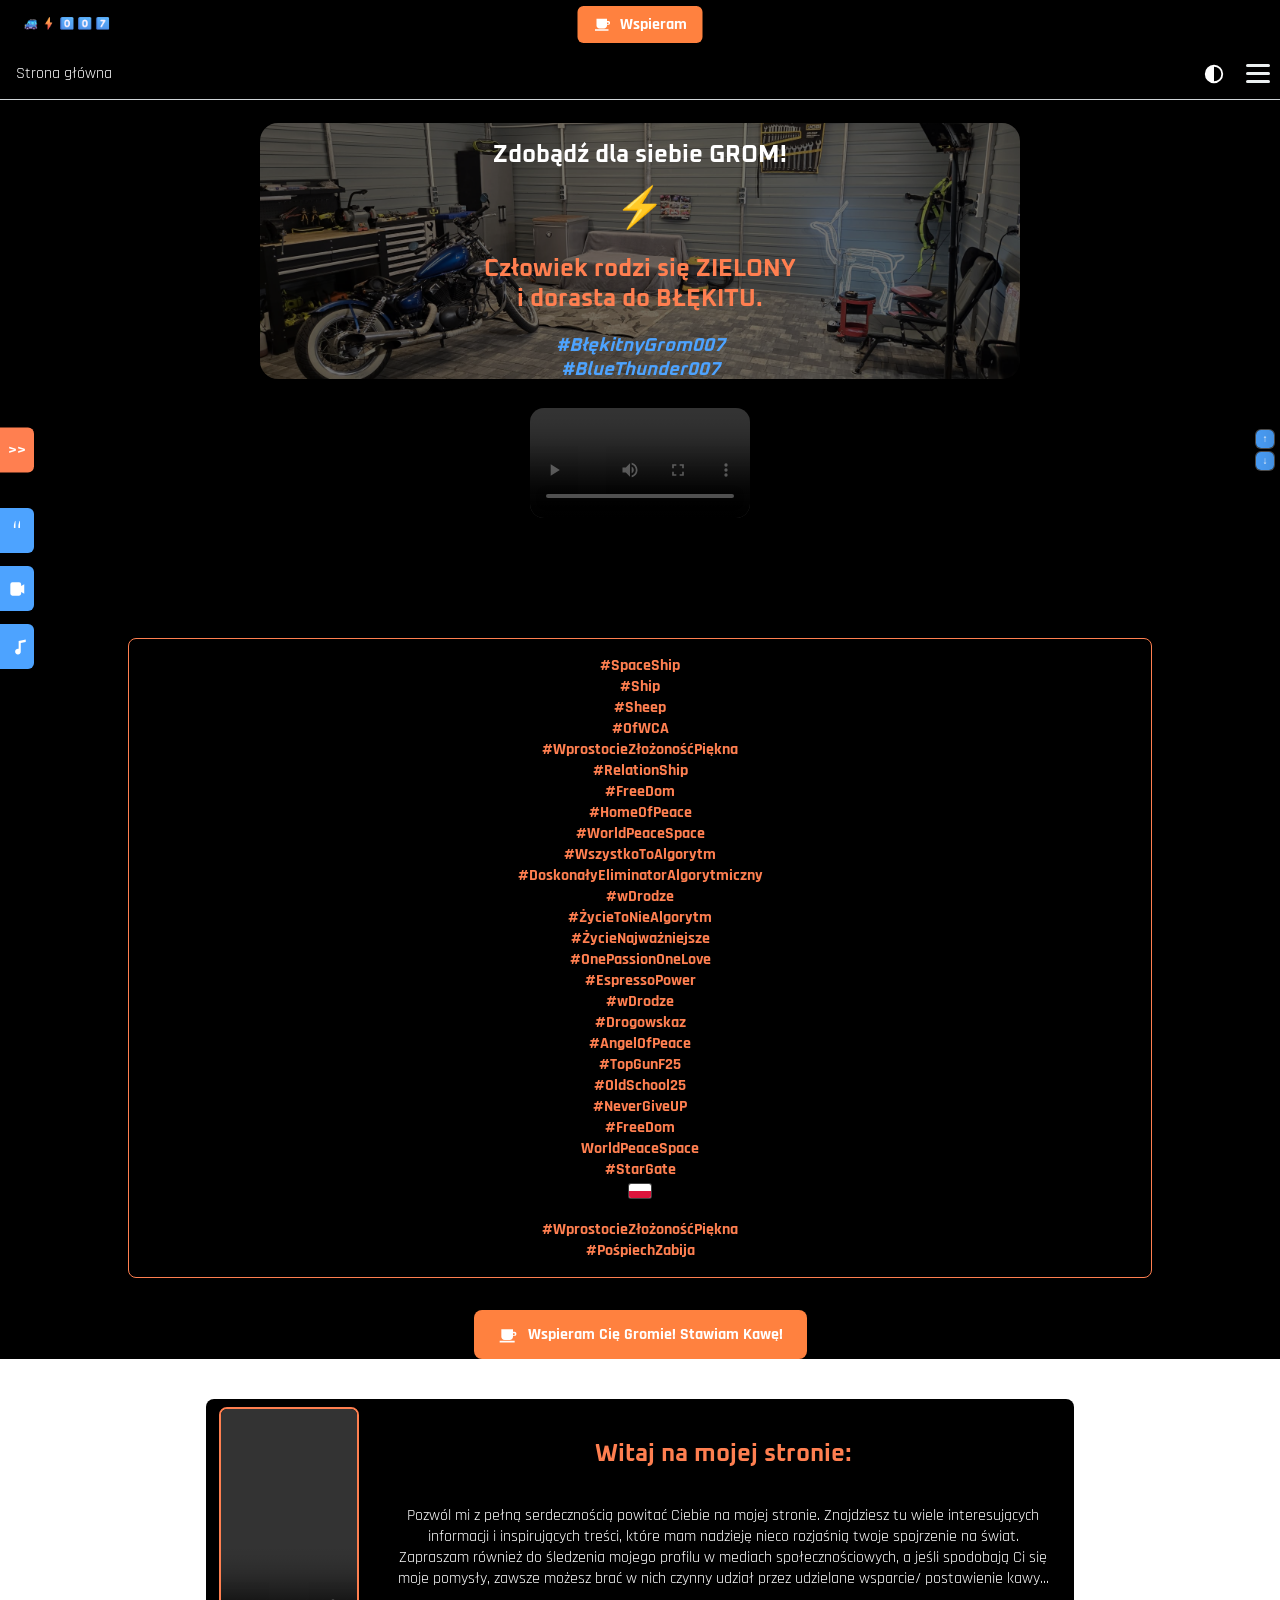
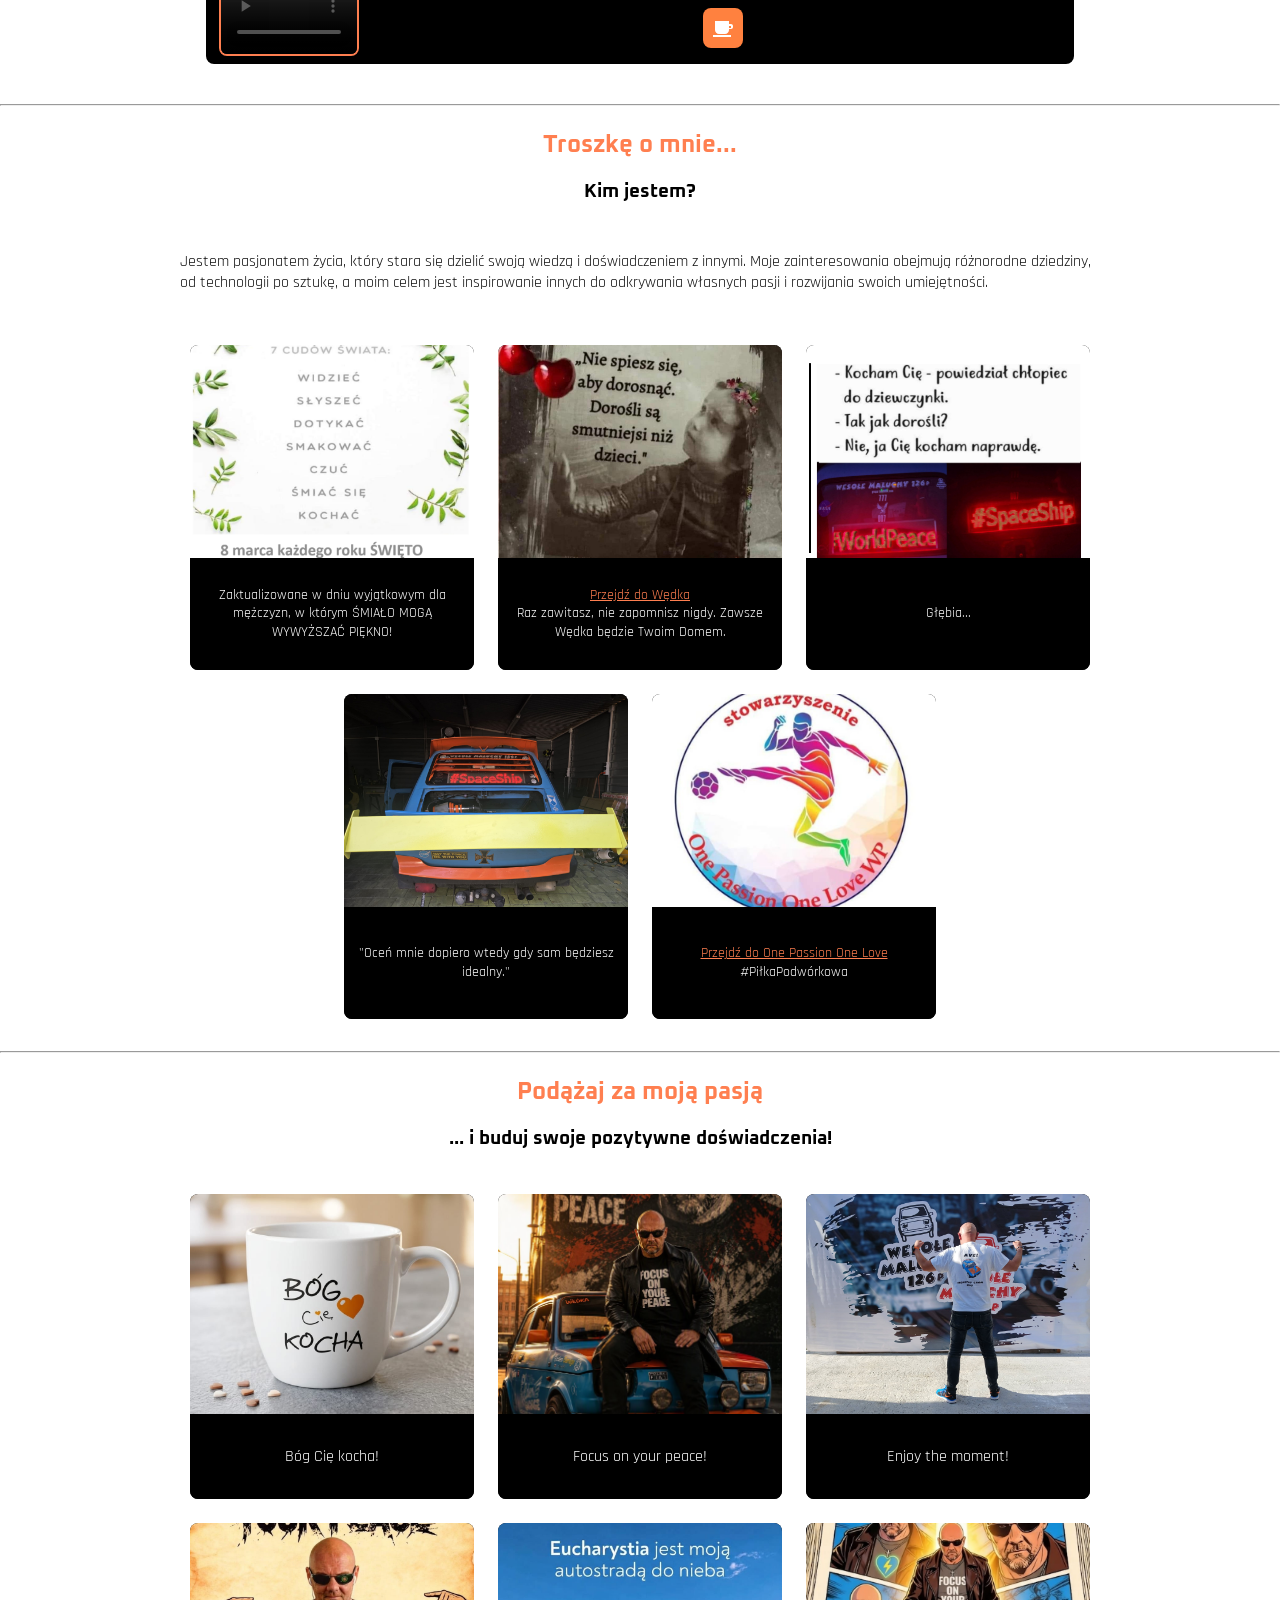
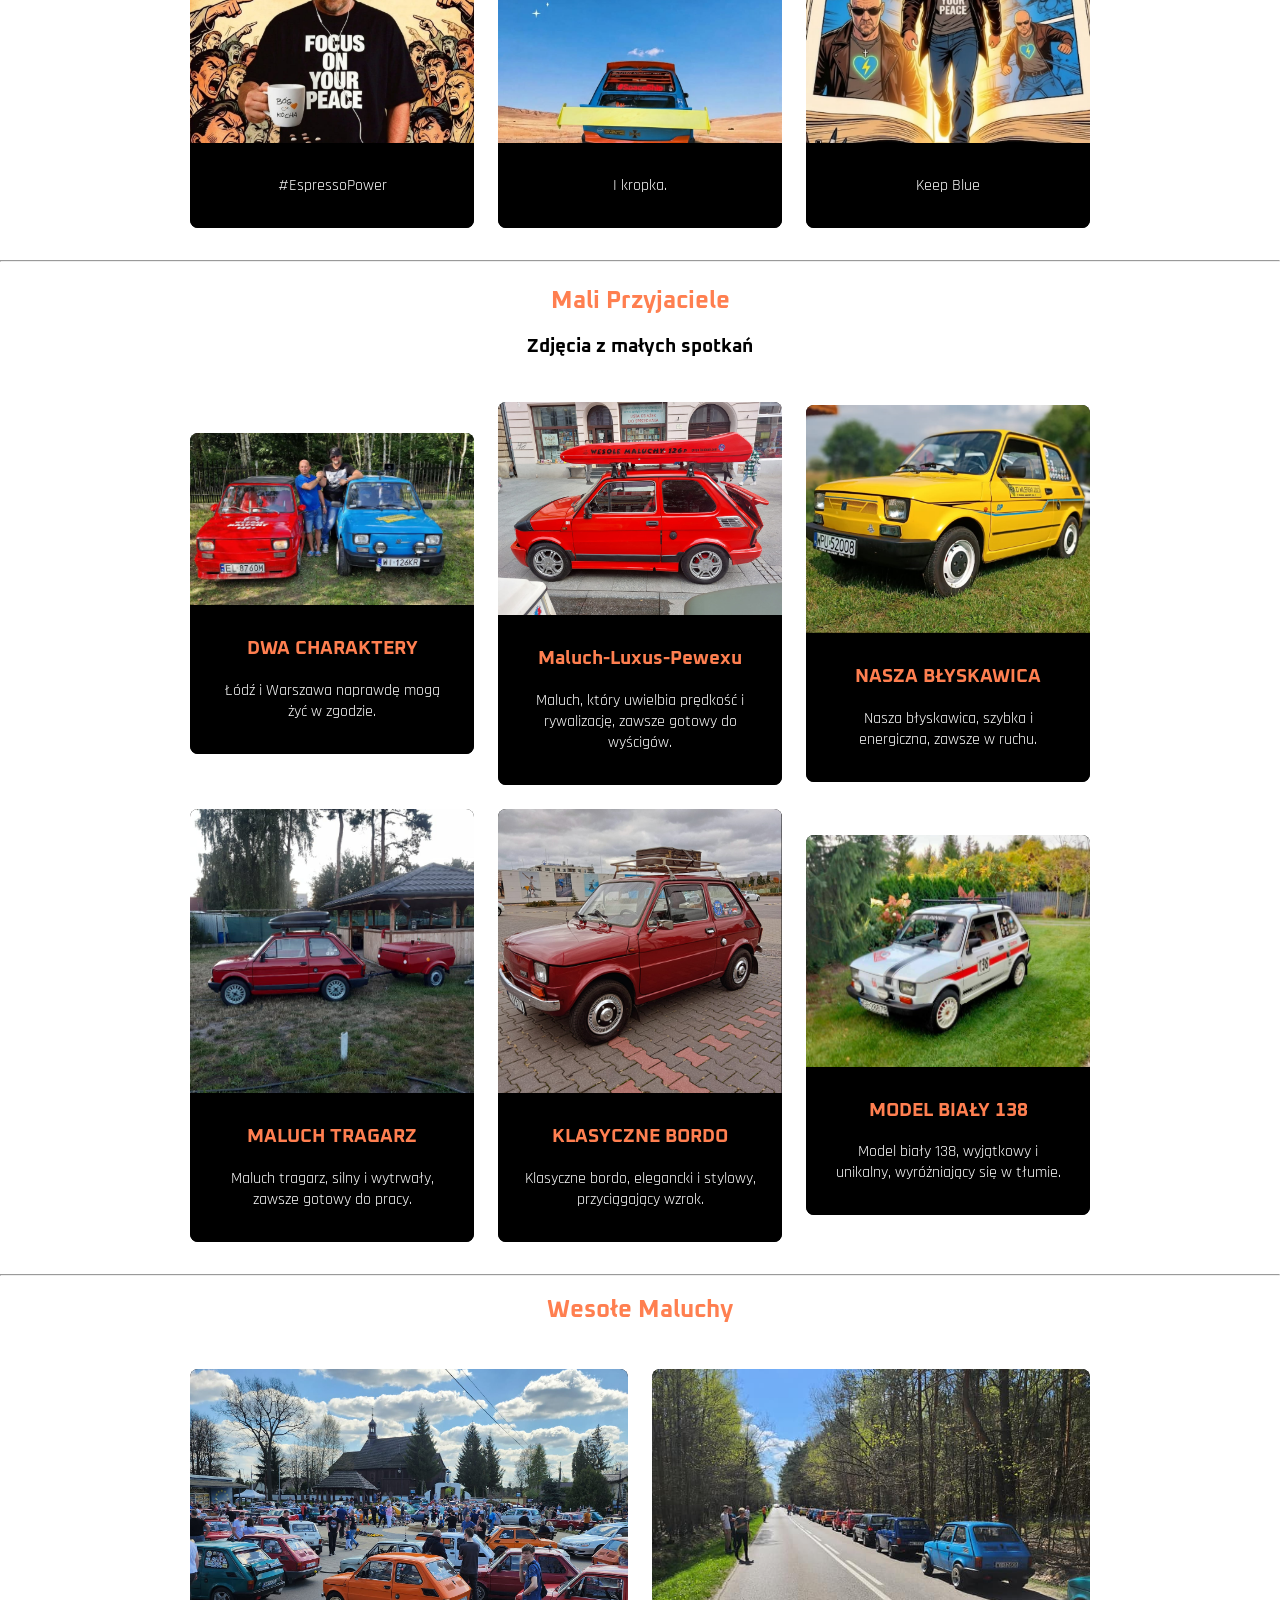
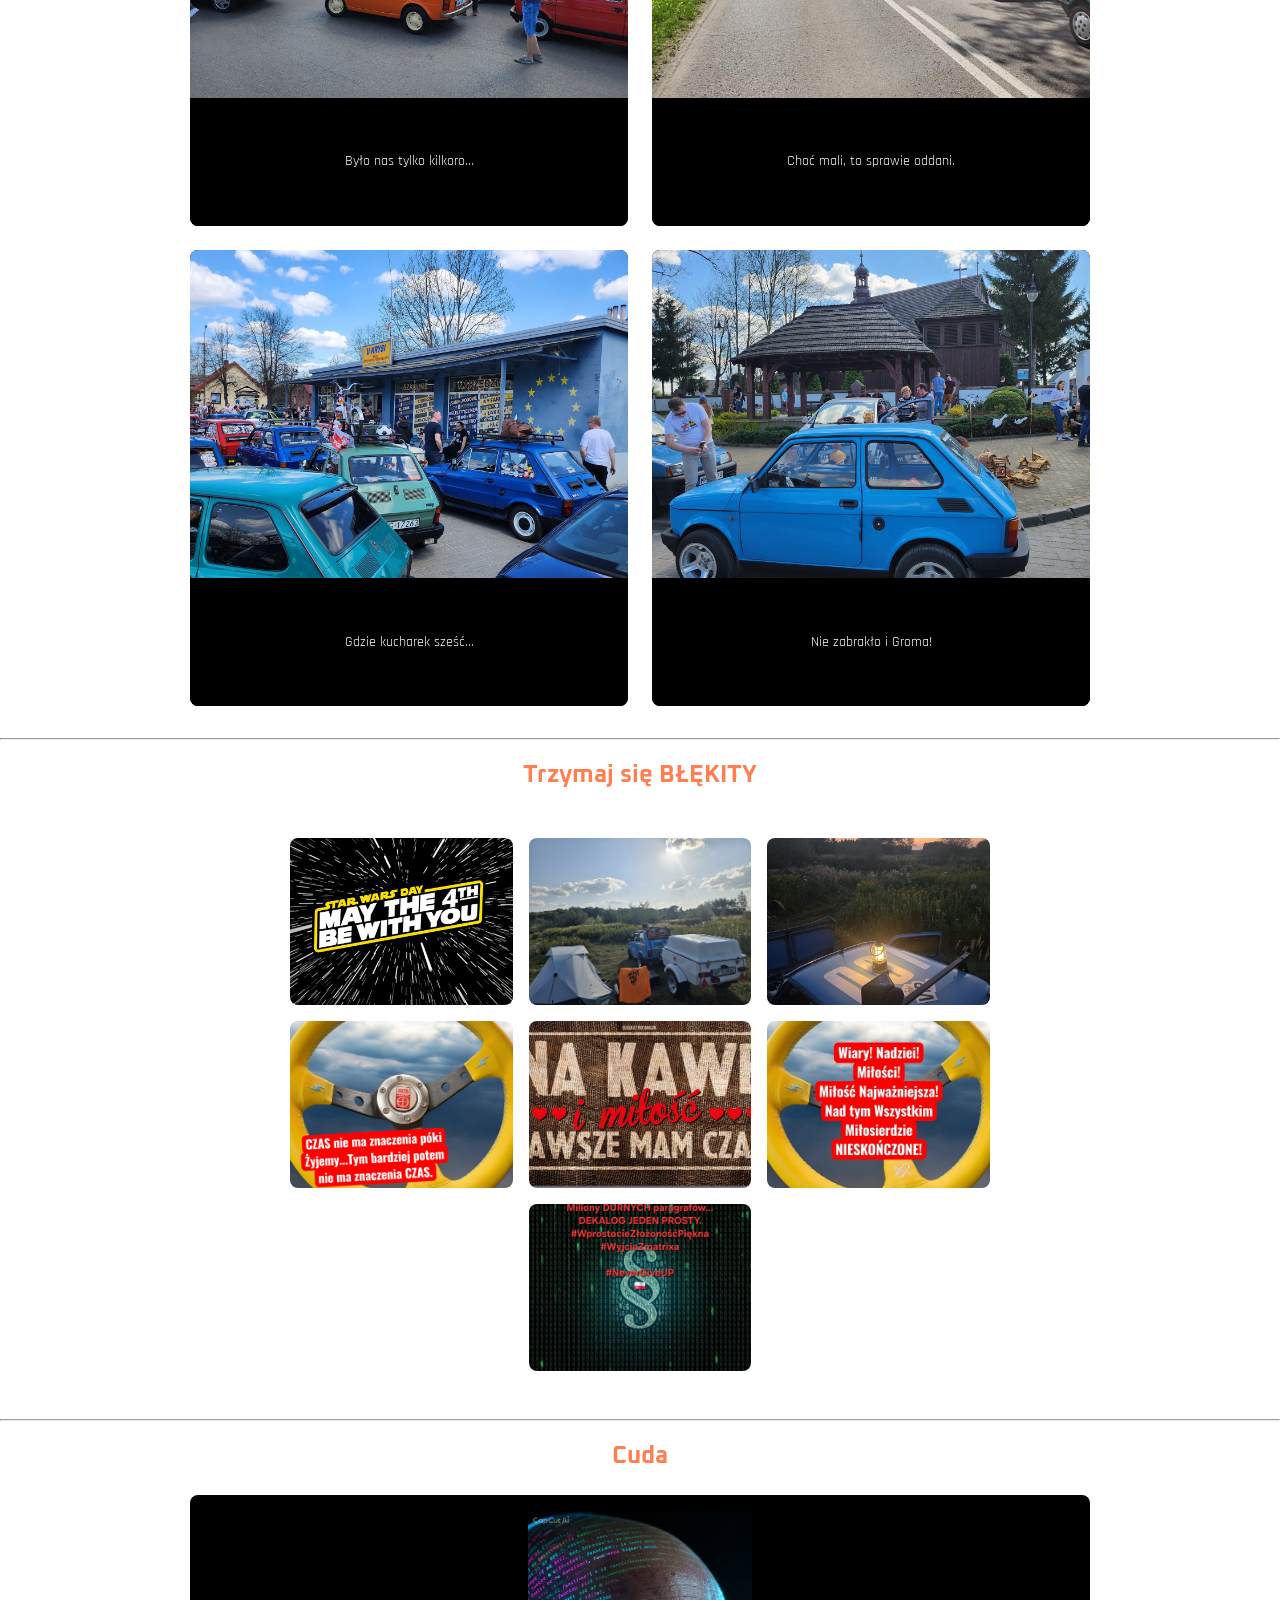
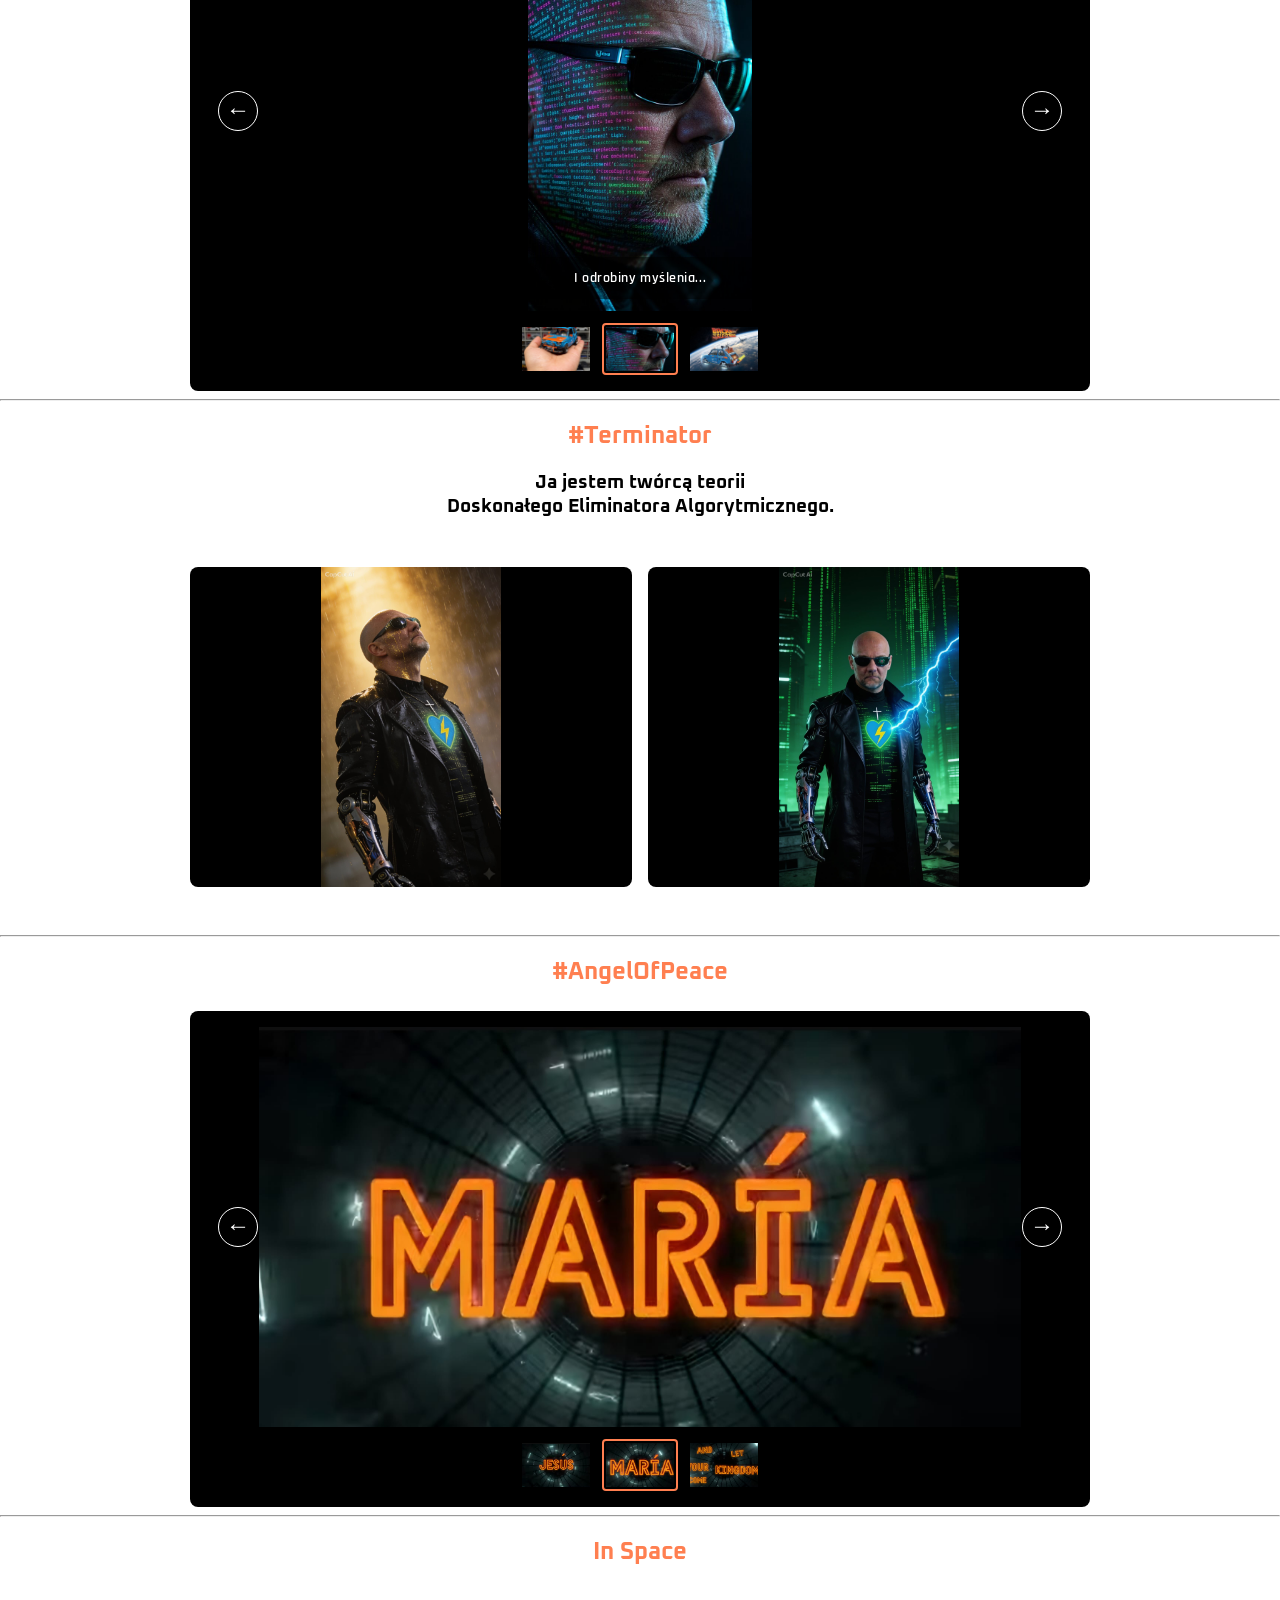
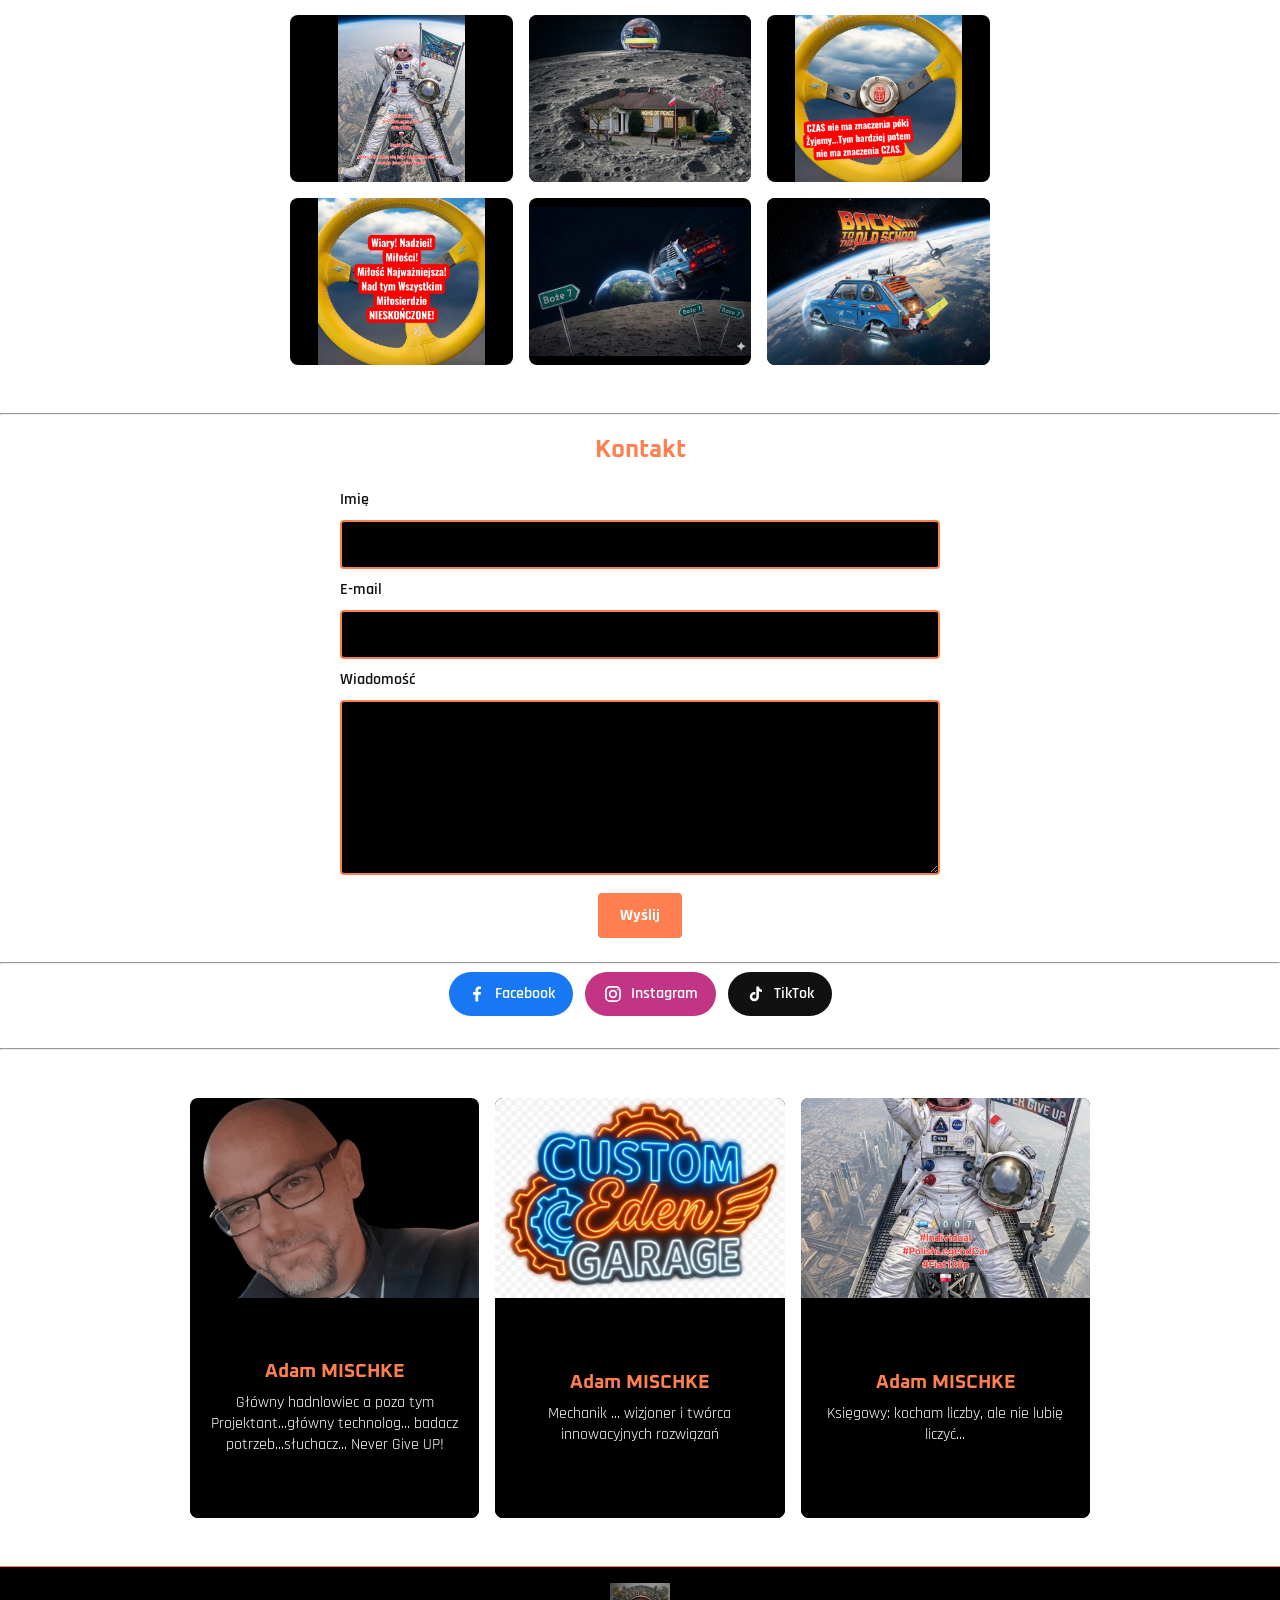
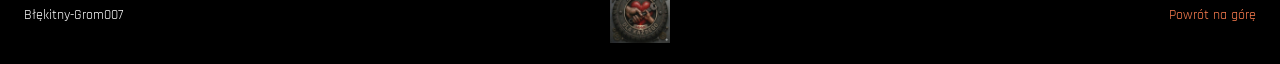
==== commit 4e9bcc36: "publish" ====
--- a/Index.html
+++ b/Index.html
@@ -30,9 +30,11 @@
     <a href="#mali-przyjaciele">Mali Przyjaciele</a>
     <a href="#wesole-maluchy">Wesołe Maluchy</a>
     <a href="#keep-blue">Keep Blue</a>
+    <a href="#miricles">Cuda</a>
     <a href="#terminator">Terminator</a>
     <a href="#angel-of-peace">Angel Of Peace</a>
     <a href="#in-space">In Space</a>
+    <a href="#posluchaj">Posłuchaj</a>
     <a href="#contact">Kontakt</a>
 </nav>
 <aside id="left-pane" aria-label="Additional content">
@@ -52,6 +54,7 @@
     </form>
 </aside>
 <aside id="quote-pane" aria-label="Cytat" aria-hidden="true" inert>
+    <img class="quote-pane-image" src="assets/images/home-of-peace.jpeg" alt="Home of peace">
     <blockquote>
         <p>Weak people <strong>revenge</strong>; Strong <strong>forgive</strong>; Intelligent one <strong>ignore</strong> [eng.]</p>
         <p lang="pl">Ludzie słabi <strong>szukają zemsty</strong>; Ludzie silni <strong>wybaczają</strong>; Ludzie inteligentni <strong>ignorują</strong> [pl.].</p>
@@ -60,15 +63,58 @@
     <hr class="quote-divider">
     <blockquote>Człowiek rodzi się <strong>Zielony</strong> i dorasta do <strong>Błękitu</strong>.<cite><strong>[Adam Mischke]</strong></cite></blockquote>
 </aside>
+<aside id="music-pane" aria-label="Video" aria-hidden="true" inert>
+    <div class="music-pane-inner">
+        <div class="music-pane-icon" aria-hidden="true">
+            <svg viewBox="0 0 24 24" role="img" aria-label="Video icon">
+                <path d="M4 6.5A2.5 2.5 0 0 1 6.5 4h8A2.5 2.5 0 0 1 17 6.5v11A2.5 2.5 0 0 1 14.5 20h-8A2.5 2.5 0 0 1 4 17.5v-11zm12.5 2.3 4.2-2.5v11.4l-4.2-2.5v-6.4z" fill="currentColor"/>
+            </svg>
+        </div>
+        <h2>Video</h2>
+        <div class="music-pane-videos">
+            <video src="assets/video/Adam_Intro.mp4" controls playsinline loop preload="metadata"></video>
+            <video src="assets/video/Adam_ThunderPower.mp4" controls playsinline loop preload="metadata"></video>
+            <video src="assets/video/Adam_Wniebowzieci.mp4" controls playsinline loop preload="metadata"></video>
+            <video src="assets/video/Adam_BycDzieckiem.mp4" controls playsinline loop preload="metadata"></video>
+        </div>
+    </div>
+</aside>
+<aside id="audio-pane" aria-label="Muzyka" aria-hidden="true" inert>
+    <div class="music-pane-inner">
+        <div class="music-pane-icon" aria-hidden="true">
+            <svg viewBox="0 0 24 24" role="img" aria-label="Music icon">
+                <path d="M14 3v11.2A3.4 3.4 0 1 0 16.5 17V7.2l6-1.3V3l-8.5 1.8zM14 3v11.2A3.4 3.4 0 1 0 16.5 17V7.2l6-1.3V3l-8.5 1.8z" fill="currentColor"/>
+            </svg>
+        </div>
+        <h2>Muzyka</h2>
+        <div class="music-pane-videos audio-pane-tracks">
+            <audio controls preload="metadata" src="assets/music/AveGladiatora.mpeg"></audio>
+            <audio controls preload="metadata" src="assets/music/AveGladiatora2.mpeg"></audio>
+            <audio controls preload="metadata" src="assets/music/AveGladiatora3.mpeg"></audio>
+            <audio controls preload="metadata" src="assets/music/BlueThunder007.mpeg"></audio>
+            <audio controls preload="metadata" src="assets/music/DoTwojegoSerca.mpeg"></audio>
+            <audio controls preload="metadata" src="assets/music/MojaPasja.mpeg"></audio>
+        </div>
+    </div>
+</aside>
 <button id="left-pane-toggle" type="button" aria-label="Show additional content" aria-expanded="false">&gt;&gt;</button>
 <button id="quote-pane-toggle" type="button" aria-label="Pokaż cytat" aria-expanded="false" aria-controls="quote-pane" title="Pokaż cytat"><span aria-hidden="true">“</span></button>
+<button id="music-pane-toggle" type="button" aria-label="Pokaż video" aria-expanded="false" aria-controls="music-pane" title="Pokaż video"><svg viewBox="0 0 24 24" aria-hidden="true"><path d="M4 6.5A2.5 2.5 0 0 1 6.5 4h8A2.5 2.5 0 0 1 17 6.5v11A2.5 2.5 0 0 1 14.5 20h-8A2.5 2.5 0 0 1 4 17.5v-11zm12.5 2.3 4.2-2.5v11.4l-4.2-2.5v-6.4z" fill="currentColor"/></svg></button>
+<button id="audio-pane-toggle" type="button" aria-label="Pokaż muzykę" aria-expanded="false" aria-controls="audio-pane" title="Pokaż muzykę"><svg viewBox="0 0 24 24" aria-hidden="true"><path d="M14 3v11.2A3.4 3.4 0 1 0 16.5 17V7.2l6-1.3V3l-8.5 1.8zM14 3v11.2A3.4 3.4 0 1 0 16.5 17V7.2l6-1.3V3l-8.5 1.8z" fill="currentColor"/></svg></button>
+<nav id="section-pager" aria-label="Nawigacja po sekcjach" class="section-pager">
+    <button type="button" class="section-pager-button section-pager-prev" aria-label="Poprzednia sekcja">&#8593;</button>
+    <button type="button" class="section-pager-button section-pager-next" aria-label="Następna sekcja">&#8595;</button>
+</nav>
 <main id="content">
     <section id="home" class="page home-page" aria-labelledby="home-title">
         <div class="container home-intro-container">
             <div class="home-intro-content"><h1 id="home-title">Zdobądź dla siebie GROM!</h1><div class="thunder-emoji" aria-hidden="true">⚡</div><h2>Człowiek rodzi się ZIELONY <br> i dorasta do BŁĘKITU.</h2><h3 class="hashes">#BłękitnyGrom007 <br> #BlueThunder007</h3></div>
             <div class="home-photo-container"><img src="assets/images/garaz_adam2.jpeg" alt="Garaż i Błękitny Grom"></div>
         </div>
-        <div class="hashes-container">#SpaceShip <br>#Ship <br>#Sheep <br>#OfWCA <br>#WprostocieZłożonośćPiękna <br>#RelationShip <br>#FreeDom <br>#HomeOfPeace <br>#WorldPeaceSpace <br>#WszystkoToAlgorytm <br>#DoskonałyEliminatorAlgorytmiczny <br>#wDrodze <br>#ŻycieToNieAlgorytm <br>#ŻycieNajważniejsze <br>#OnePassionOneLove <br>#EspressoPower <br></div>
+        <div class="home-feature-video">
+            <video src="assets/video/Adam_Wniebowzieci.mp4" controls playsinline preload="auto"></video>
+        </div>
+        <div class="hashes-container">#SpaceShip <br>#Ship <br>#Sheep <br>#OfWCA <br>#WprostocieZłożonośćPiękna <br>#RelationShip <br>#FreeDom <br>#HomeOfPeace <br>#WorldPeaceSpace <br>#WszystkoToAlgorytm <br>#DoskonałyEliminatorAlgorytmiczny <br>#wDrodze <br>#ŻycieToNieAlgorytm <br>#ŻycieNajważniejsze <br>#OnePassionOneLove <br>#EspressoPower <br> #wDrodze <br/> #Drogowskaz <br/> #AngelOfPeace <br/> #TopGunF25 <br/> #OldSchool25 <br/> #NeverGiveUP <br/> #FreeDom <br/> WorldPeaceSpace <br/> #StarGate <br/><img class="poland-flag-icon" src="data:image/svg+xml,%3Csvg xmlns='http://www.w3.org/2000/svg' viewBox='0 0 60 40'%3E%3Crect width='60' height='40' fill='%23fff'/%3E%3Crect y='20' width='60' height='20' fill='%23dc143c'/%3E%3C/svg%3E" alt="Polish flag" aria-label="Polish flag" /> <br/> #WprostocieZłożonośćPiękna <br/> #PośpiechZabija <br/></div>
         <a class="coffee-button" href="https://buycoffee.to/blekitnygrom007" target="_blank" rel="noopener noreferrer"><svg viewBox="0 0 24 24" width="20" height="20" fill="#fff" aria-hidden="true"><path d="M2 21h18v-2H2v2zM20 8h-2V5H4v9c0 2.21 1.79 4 4 4h6c2.21 0 4-1.79 4-4v-1h2c1.1 0 2-.9 2-2V10c0-1.1-.9-2-2-2zm0 4h-2v-2h2v2z"/></svg>Wspieram Cię Gromie! Stawiam Kawę!</a>
     </section>
 
@@ -103,7 +149,7 @@
         <hr class="divider">
         <h2 id="mali-title">Mali Przyjaciele</h2><h3>Zdjęcia z małych spotkań</h3>
         <div class="gallery">
-            <div class="gallery-item"><img src="assets/images/dwa_charaktery.jpeg" alt="dwa charaktery"><div class="overlay"><h3>DWA CHARAKTERY</h3><p>Z natury każdy maluch odzwierciedla nieco swoim wyglądem charakter właściciela, co dwa charaktery, to dwa różne maluchy.</p></div></div>
+            <div class="gallery-item"><img src="assets/images/dwa_charaktery.jpeg" alt="dwa charaktery"><div class="overlay"><h3>DWA CHARAKTERY</h3><p>Łódź i Warszawa naprawdę mogą żyć w zgodzie.</p></div></div>
             <div class="gallery-item"><img src="assets/images/maluch_wysciogowy.jpg" alt="maluch wysciogowy"><div class="overlay"><h3>Maluch-Luxus-Pewexu</h3><p>Maluch, który uwielbia prędkość i rywalizację, zawsze gotowy do wyścigów.</p></div></div>
             <div class="gallery-item"><img src="assets/images/nasza_blyskawica.png" alt="nasza blyskawica"><div class="overlay"><h3>NASZA BŁYSKAWICA</h3><p>Nasza błyskawica, szybka i energiczna, zawsze w ruchu.</p></div></div>
             <div class="gallery-item"><img src="assets/images/maluch_tragarz.jpg" alt="maluch tragarz"><div class="overlay"><h3>MALUCH TRAGARZ</h3><p>Maluch tragarz, silny i wytrwały, zawsze gotowy do pracy.</p></div></div>
@@ -127,11 +173,41 @@
 
     <section id="keep-blue" class="page dark-page keep-blue-page" aria-labelledby="keep-blue-title">
         <hr class="divider">
-        <h1 id="keep-blue-title">Trzymaj się błękitu</h1>
+        <h1 id="keep-blue-title">Trzymaj się BŁĘKITY</h1>
         <div class="gallery keep-blue-gallery">
-            <div class="gallery-item"><img src="assets/images/1-2.jpeg" alt="Space and peace"></div><div class="gallery-item"><img src="assets/images/2-2.jpeg" alt="Home of peace"></div><div class="gallery-item"><img src="assets/images/3-2.jpeg" alt="Motto number 2"></div><div class="gallery-item"><img src="assets/images/4-1.jpeg" alt="Motto number 6"></div><div class="gallery-item"><img src="assets/images/motto-nr-2.jpeg" alt="Fiat in space"></div><div class="gallery-item"><img src="assets/images/motto-nr-6.jpeg" alt="Mój Grom"></div>
+            <div class="gallery-item"><img src="assets/images/1-2.jpeg" alt="Space and peace"></div><div class="gallery-item"><img src="assets/images/2-2.jpeg" alt="Home of peace"></div><div class="gallery-item"><img src="assets/images/3-2.jpeg" alt="Motto number 2"></div><div class="gallery-item"><img src="assets/images/motto-nr-2.jpeg" alt="Motto number 6"></div><div class="gallery-item"><img src="assets/images/4-1.jpeg" alt="Fiat in space"></div><div class="gallery-item"><img src="assets/images/motto-nr-6.jpeg" alt="Mój Grom"></div><div class="gallery-item matrix-item"><img src="assets/images/matrix.jpeg" alt="Matrix"></div>
         </div>
         <div id="keep-blue-lightbox" class="image-lightbox" role="dialog" aria-modal="true" aria-label="Enlarged image" hidden><img id="keep-blue-lightbox-image" src="" alt=""></div>
+    </section>
+
+    <section id="miricles" class="page dark-page miricles-page" aria-labelledby="miricles-title">
+        <hr class="divider">
+        <h1 id="miricles-title">Cuda</h1>
+        <div class="angel-slideshow">
+            <div class="angel-slide-frame">
+                <button class="slide-control previous" type="button" aria-label="Previous slide">&#8592;</button>
+                <div class="slideshow">
+                    <figure class="slide active">
+                        <img src="assets/images/7.jpeg" alt="Miricles slide 1">
+                        <figcaption>Gdy z małego projektu...</figcaption>
+                    </figure>
+                    <figure class="slide">
+                        <img src="assets/images/6.jpeg" alt="Miricles slide 2">
+                        <figcaption>I odrobiny myślenia...</figcaption>
+                    </figure>
+                    <figure class="slide">
+                        <img src="assets/images/3.jpeg" alt="Miricles slide 3">
+                        <figcaption>Powstają kosmiczne rzeczy!</figcaption>
+                    </figure>
+                </div>
+                <button class="slide-control next" type="button" aria-label="Next slide">&#8594;</button>
+            </div>
+            <ol class="angel-slide-list" aria-label="Choose a slide">
+                <li><button type="button" class="active" aria-current="true" aria-label="Show slide 1"><img src="assets/images/7.jpeg" alt=""></button></li>
+                <li><button type="button" aria-label="Show slide 2"><img src="assets/images/6.jpeg" alt=""></button></li>
+                <li><button type="button" aria-label="Show slide 3"><img src="assets/images/3.jpeg" alt=""></button></li>
+            </ol>
+        </div>
     </section>
 
     <section id="terminator" class="page dark-page terminator-page" aria-labelledby="terminator-title">
@@ -146,7 +222,6 @@
         <div class="angel-slideshow"><div class="angel-slide-frame"><button class="slide-control previous" type="button" aria-label="Previous slide">&#8592;</button><div class="slideshow"><figure class="slide active"><img src="assets/images/1-1.jpeg" alt="Slide 1"></figure><figure class="slide"><img src="assets/images/2-1.jpeg" alt="Slide 2"></figure><figure class="slide"><img src="assets/images/3-1.jpeg" alt="Slide 3"></figure></div><button class="slide-control next" type="button" aria-label="Next slide">&#8594;</button></div>
             <ol class="angel-slide-list" aria-label="Choose a slide"><li><button type="button" class="active" aria-current="true" aria-label="Show slide 1"><img src="assets/images/1-1.jpeg" alt=""></button></li><li><button type="button" aria-label="Show slide 2"><img src="assets/images/2-1.jpeg" alt=""></button></li><li><button type="button" aria-label="Show slide 3"><img src="assets/images/3-1.jpeg" alt=""></button></li></ol>
         </div>
-        <hr class="divider"><div class="angel-description"><img class="angel-description-logo" src="assets/logo/logo.png" alt="Błękitny Grom"><p>#wDrodze</p><p>#Drogowskaz</p><p>#AngelOfPeace</p><p>#TopGunF25</p><p>#OldSchool25</p><p>#NeverGiveUP</p><p>#FreeDom</p><p>#HomeOfPeace</p><p>#WorldPeaceSpace</p><p>#StarGate</p><p>#WprostocieZłożonośćPiękna</p><p>#ŻycieNajważniejsze</p><p>Człowiek rodzi się Zielony i dorasta do Błękitu.</p><p>#PośpiechZabija</p><p>#OnePassionOneLove</p></div>
     </section>
 
     <section id="in-space" class="page dark-page keep-blue-page" aria-labelledby="in-space-title">
@@ -166,7 +241,9 @@
 </main>
 <footer class="site-footer">
     <span>Błękitny-Grom007</span>
-    <img class="site-footer-image" src="assets/images/klucze.png" alt="Klucze">
+    <a href="https://www.facebook.com/share/1HwCN4TLzY/" target="_blank" rel="noopener noreferrer" aria-label="AMDK on Facebook">
+        <img class="site-footer-image" src="assets/images/amdk_logo.jpeg" alt="Klucze">
+    </a>
     <a href="#home">Powrót na górę</a>
 </footer>
 
@@ -179,6 +256,12 @@
     const leftPaneToggle = document.getElementById('left-pane-toggle');
     const quotePane = document.getElementById('quote-pane');
     const quotePaneToggle = document.getElementById('quote-pane-toggle');
+    const musicPane = document.getElementById('music-pane');
+    const musicPaneToggle = document.getElementById('music-pane-toggle');
+    const audioPane = document.getElementById('audio-pane');
+    const audioPaneToggle = document.getElementById('audio-pane-toggle');
+    const sectionPagerPrev = document.querySelector('.section-pager-prev');
+    const sectionPagerNext = document.querySelector('.section-pager-next');
     const sections = Array.from(document.querySelectorAll('#content > .page'));
 
     function setColorsInverted(isInverted) {
@@ -239,6 +322,8 @@
             setMenuOpen(false);
             setLeftPaneOpen(false);
             setQuotePaneOpen(false);
+            setMusicPaneOpen(false);
+            setAudioPaneOpen(false);
         }
     });
 
@@ -250,7 +335,10 @@
     }
 
     function setQuotePaneOpen(isOpen) {
-        if (isOpen) setLeftPaneOpen(false);
+        if (isOpen) {
+            setLeftPaneOpen(false);
+            setMusicPaneOpen(false);
+        }
         quotePane.classList.toggle('open', isOpen);
         quotePane.setAttribute('aria-hidden', String(!isOpen));
         quotePane.toggleAttribute('inert', !isOpen);
@@ -259,14 +347,54 @@
         quotePaneToggle.title = isOpen ? 'Ukryj cytat' : 'Pokaż cytat';
     }
 
+    function setMusicPaneOpen(isOpen) {
+        if (isOpen) {
+            setLeftPaneOpen(false);
+            setQuotePaneOpen(false);
+            setAudioPaneOpen(false);
+        }
+        musicPane.classList.toggle('open', isOpen);
+        musicPane.setAttribute('aria-hidden', String(!isOpen));
+        musicPane.toggleAttribute('inert', !isOpen);
+        musicPaneToggle.setAttribute('aria-expanded', String(isOpen));
+        musicPaneToggle.setAttribute('aria-label', isOpen ? 'Ukryj video' : 'Pokaż video');
+        musicPaneToggle.title = isOpen ? 'Ukryj video' : 'Pokaż video';
+    }
+
+    function setAudioPaneOpen(isOpen) {
+        if (isOpen) {
+            setLeftPaneOpen(false);
+            setQuotePaneOpen(false);
+            setMusicPaneOpen(false);
+        }
+        audioPane.classList.toggle('open', isOpen);
+        audioPane.setAttribute('aria-hidden', String(!isOpen));
+        audioPane.toggleAttribute('inert', !isOpen);
+        audioPaneToggle.setAttribute('aria-expanded', String(isOpen));
+        audioPaneToggle.setAttribute('aria-label', isOpen ? 'Ukryj muzykę' : 'Pokaż muzykę');
+        audioPaneToggle.title = isOpen ? 'Ukryj muzykę' : 'Pokaż muzykę';
+    }
+
     leftPaneToggle.addEventListener('click', function () {
         const isOpen = !leftPane.classList.contains('open');
-        if (isOpen) setQuotePaneOpen(false);
+        if (isOpen) {
+            setQuotePaneOpen(false);
+            setMusicPaneOpen(false);
+            setAudioPaneOpen(false);
+        }
         setLeftPaneOpen(isOpen);
     });
 
     quotePaneToggle.addEventListener('click', function () {
         setQuotePaneOpen(!quotePane.classList.contains('open'));
+    });
+
+    musicPaneToggle.addEventListener('click', function () {
+        setMusicPaneOpen(!musicPane.classList.contains('open'));
+    });
+
+    audioPaneToggle.addEventListener('click', function () {
+        setAudioPaneOpen(!audioPane.classList.contains('open'));
     });
 
     function setCurrentSection(currentId) {
@@ -283,6 +411,36 @@
     function updateCurrentSection() {
         setCurrentSection(window.location.hash.slice(1) || 'home');
     }
+
+    function goToSectionByOffset(offset) {
+        if (!sections.length) return;
+
+        const currentHash = (window.location.hash || '#home').slice(1) || 'home';
+        let currentIndex = sections.findIndex(function (section) {
+            return section.id === currentHash;
+        });
+
+        if (currentIndex === -1) {
+            currentIndex = 0;
+        }
+
+        const nextIndex = Math.min(sections.length - 1, Math.max(0, currentIndex + offset));
+        const targetSection = sections[nextIndex];
+
+        if (!targetSection) return;
+
+        targetSection.scrollIntoView({ behavior: 'smooth', block: 'start' });
+        history.replaceState(null, '', '#' + targetSection.id);
+        setCurrentSection(targetSection.id);
+    }
+
+    sectionPagerPrev.addEventListener('click', function () {
+        goToSectionByOffset(-1);
+    });
+
+    sectionPagerNext.addEventListener('click', function () {
+        goToSectionByOffset(1);
+    });
 
     let scrollUpdatePending = false;
     window.addEventListener('scroll', function () {
@@ -333,40 +491,69 @@
     connectLightbox('in-space', '.keep-blue-gallery img', 'in-space-lightbox', 'in-space-lightbox-image');
 
     (function () {
-        const angelSection = document.getElementById('angel-of-peace');
-        const slides = angelSection.querySelectorAll('.slideshow .slide');
-        const slideButtons = angelSection.querySelectorAll('.angel-slide-list button');
-        let currentSlide = 0;
-
-        function showSlide(index) {
-            slides[currentSlide].classList.remove('active');
-            slideButtons[currentSlide].classList.remove('active');
-            slideButtons[currentSlide].removeAttribute('aria-current');
-            currentSlide = (index + slides.length) % slides.length;
-            slides[currentSlide].classList.add('active');
-            slideButtons[currentSlide].classList.add('active');
-            slideButtons[currentSlide].setAttribute('aria-current', 'true');
-        }
-
-        angelSection.querySelector('.slide-control.previous').addEventListener('click', function () { showSlide(currentSlide - 1); });
-        angelSection.querySelector('.slide-control.next').addEventListener('click', function () { showSlide(currentSlide + 1); });
-        slideButtons.forEach(function (button, index) { button.addEventListener('click', function () { showSlide(index); }); });
-        setInterval(function () { showSlide(currentSlide + 1); }, 3000);
+        function initSlideshow(sectionId) {
+            const section = document.getElementById(sectionId);
+            if (!section) return;
+
+            const slides = section.querySelectorAll('.slideshow .slide');
+            const slideButtons = section.querySelectorAll('.angel-slide-list button');
+            if (!slides.length || !slideButtons.length) return;
+
+            let currentSlide = 0;
+
+            function showSlide(index) {
+                slides[currentSlide].classList.remove('active');
+                slideButtons[currentSlide].classList.remove('active');
+                slideButtons[currentSlide].removeAttribute('aria-current');
+                currentSlide = (index + slides.length) % slides.length;
+                slides[currentSlide].classList.add('active');
+                slideButtons[currentSlide].classList.add('active');
+                slideButtons[currentSlide].setAttribute('aria-current', 'true');
+            }
+
+            section.querySelector('.slide-control.previous').addEventListener('click', function () { showSlide(currentSlide - 1); });
+            section.querySelector('.slide-control.next').addEventListener('click', function () { showSlide(currentSlide + 1); });
+            slideButtons.forEach(function (button, index) { button.addEventListener('click', function () { showSlide(index); }); });
+            setInterval(function () { showSlide(currentSlide + 1); }, 3000);
+        }
+
+        initSlideshow('angel-of-peace');
+        initSlideshow('miricles');
     }());
 
     (function () {
         const pageLoader = document.getElementById('page-loader');
-
-        function finishLoading() {
-            document.fonts.ready.then(function () {
-                pageLoader.classList.add('is-loaded');
-                pageLoader.setAttribute('aria-hidden', 'true');
-                pageLoader.inert = true;
-            });
-        }
-
-        if (document.readyState === 'complete') finishLoading();
-        else window.addEventListener('load', finishLoading, { once: true });
+        const homeVideo = document.querySelector('#home .home-feature-video video');
+
+        function hideLoader() {
+            if (!pageLoader || pageLoader.classList.contains('is-loaded')) return;
+
+            pageLoader.classList.add('is-loaded');
+            pageLoader.setAttribute('aria-hidden', 'true');
+            pageLoader.inert = true;
+        }
+
+        if (homeVideo) {
+            const preloadVideo = document.createElement('video');
+            preloadVideo.preload = 'auto';
+            preloadVideo.muted = true;
+            preloadVideo.playsInline = true;
+            preloadVideo.src = homeVideo.src;
+
+            const finishLoading = function () {
+                window.setTimeout(hideLoader, 200);
+            };
+
+            preloadVideo.addEventListener('canplaythrough', finishLoading, { once: true });
+            preloadVideo.addEventListener('loadeddata', finishLoading, { once: true });
+            preloadVideo.addEventListener('error', finishLoading, { once: true });
+            preloadVideo.load();
+
+            window.setTimeout(finishLoading, 2500);
+            return;
+        }
+
+        window.setTimeout(hideLoader, 600);
     }());
 </script>
 </body>
--- a/styles.css
+++ b/styles.css
@@ -298,6 +298,119 @@
     left: min(300px, 85vw);
 }
 
+#music-pane,
+#audio-pane {
+    position: fixed;
+    top: 100px;
+    bottom: 0;
+    left: 0;
+    display: flex;
+    width: min(300px, 85vw);
+    align-items: center;
+    justify-content: center;
+    overflow-y: auto;
+    overflow-x: hidden;
+    padding: 24px;
+    border-top: 16px solid coral;
+    border-right: 1px solid #d0d5d8;
+    background-color: black;
+    color: white;
+    transform: translateX(-100%);
+    transition: transform 0.25s ease;
+    z-index: 10;
+}
+
+#audio-pane {
+    border-top-color: #4da3ff;
+}
+
+#music-pane.open,
+#audio-pane.open {
+    transform: translateX(0);
+}
+
+#music-pane.open ~ #left-pane-toggle,
+#audio-pane.open ~ #left-pane-toggle {
+    visibility: hidden;
+}
+
+#music-pane.open ~ #music-pane-toggle,
+#audio-pane.open ~ #audio-pane-toggle {
+    left: min(300px, 85vw);
+}
+
+#music-pane .music-pane-inner,
+#audio-pane .music-pane-inner {
+    display: flex;
+    flex-direction: column;
+    align-items: center;
+    gap: 12px;
+    width: 100%;
+    text-align: center;
+}
+
+.music-pane-icon {
+    display: inline-flex;
+    width: 56px;
+    height: 56px;
+    align-items: center;
+    justify-content: center;
+    border-radius: 50%;
+    background-color: coral;
+    color: black;
+}
+
+.music-pane-icon svg {
+    width: 28px;
+    height: 28px;
+    fill: currentColor;
+}
+
+#music-pane h2 {
+    margin: 0;
+    color: coral;
+    font-size: 26px;
+}
+
+.music-pane-videos {
+    display: flex;
+    width: 100%;
+    flex-direction: column;
+    gap: 12px;
+}
+
+.music-pane-videos video,
+.audio-pane-tracks audio {
+    display: block;
+    width: min(100%, 220px);
+    max-width: 100%;
+    height: auto;
+    margin: 0 auto;
+}
+
+.music-pane-videos video {
+    max-height: 170px;
+    border-radius: 8px;
+    background: black;
+    object-fit: cover;
+}
+
+.audio-pane-tracks audio {
+    min-width: 0;
+    min-height: 38px;
+    appearance: auto;
+    -webkit-appearance: auto;
+}
+
+#quote-pane .quote-pane-image {
+    display: block;
+    width: min(220px, 100%);
+    height: auto;
+    margin: 0 auto 8px;
+    border-radius: 16px;
+    object-fit: cover;
+}
+
 #quote-pane blockquote {
     margin: 0;
     font-family: 'Oxanium', sans-serif;
@@ -469,7 +582,7 @@
     justify-content: center;
     border: 0;
     border-radius: 0 6px 6px 0;
-    background-color: coral;
+    background-color: #4da3ff;
     color: white;
     cursor: pointer;
     font-size: 30px;
@@ -477,14 +590,94 @@
     z-index: 11;
 }
 
+#music-pane-toggle,
+#audio-pane-toggle {
+    position: fixed;
+    left: 0;
+    display: inline-flex;
+    width: 34.16px;
+    height: 45px;
+    align-items: center;
+    justify-content: center;
+    border: 0;
+    border-radius: 0 6px 6px 0;
+    background-color: #4da3ff;
+    color: white;
+    cursor: pointer;
+    z-index: 11;
+}
+
+#music-pane-toggle {
+    top: calc(50% + 116px);
+}
+
+#audio-pane-toggle {
+    top: calc(50% + 174px);
+}
+
+#music-pane-toggle svg,
+#audio-pane-toggle svg {
+    width: 20px;
+    height: 20px;
+    fill: currentColor;
+}
+
 #quote-pane-toggle:hover,
-#quote-pane-toggle:focus-visible {
-    background-color: #e56c2c;
-}
-
-#quote-pane-toggle:focus-visible {
+#quote-pane-toggle:focus-visible,
+#music-pane-toggle:hover,
+#music-pane-toggle:focus-visible,
+#audio-pane-toggle:hover,
+#audio-pane-toggle:focus-visible {
+    background-color: #2f7ae6;
+}
+
+#quote-pane-toggle:focus-visible,
+#music-pane-toggle:focus-visible,
+#audio-pane-toggle:focus-visible {
     outline: 2px solid white;
     outline-offset: 2px;
+}
+
+#section-pager {
+    position: fixed;
+    top: 50%;
+    right: 6px;
+    bottom: auto;
+    left: auto;
+    display: inline-flex;
+    width: auto;
+    max-width: none;
+    min-width: 0;
+    flex-direction: column;
+    gap: 4px;
+    padding: 0;
+    overflow: visible;
+    border: 0;
+    border-radius: 999px;
+    background: transparent;
+    box-shadow: none;
+    transform: translateY(-50%);
+    transition: none;
+    z-index: 12;
+}
+
+.section-pager-button {
+    width: 18px;
+    height: 18px;
+    padding: 0;
+    border: 0;
+    border-radius: 5px;
+    background: rgba(77, 163, 255, 0.95);
+    color: white;
+    font-size: 10px;
+    line-height: 1;
+    cursor: pointer;
+    box-shadow: 0 0 0 1px rgba(255, 255, 255, 0.3);
+}
+
+.section-pager-button:hover,
+.section-pager-button:focus-visible {
+    background: #2f7ae6;
 }
 
 nav a {
@@ -531,8 +724,8 @@
 .site-footer-image {
     justify-self: center;
     width: auto;
-    max-width: 30vw;
-    height: 40px;
+    max-width: 40vw;
+    height: 60px;
     object-fit: contain;
 }
 
@@ -812,21 +1005,52 @@
 .home-intro-content {
     position: relative;
     z-index: 2;
+    color: #fff;
+}
+
+.home-feature-video {
+    width: min(100%, 420px);
+    margin: 18px auto 0;
+    display: flex;
+    justify-content: center;
+}
+
+.home-feature-video video {
+    display: block;
+    width: min(100%, 220px);
+    height: auto;
+    border-radius: 14px;
+    background: #000;
+    box-shadow: 0 12px 28px rgba(0, 0, 0, 0.35);
+}
+
+#home-title,
+.home-intro-content h1,
+.home-intro-content h2,
+.home-intro-content h3,
+.home-intro-content .thunder-emoji {
+    color: #fff;
 }
 
 .home-photo-container {
     position: absolute;
     z-index: 0;
     inset: 0;
+    display: flex;
+    align-items: center;
+    justify-content: center;
     overflow: hidden;
     line-height: 0;
 }
 
 .home-photo-container img {
     display: block;
-    width: 100%;
-    height: 100%;
+    width: min(100%, 760px);
+    height: 92%;
     object-fit: cover;
+    object-position: center center;
+    border-radius: 18px;
+    opacity: 0.9;
 }
 
 @media (max-width: 600px) {
@@ -891,9 +1115,14 @@
     color: #111111;
 }
 
-#about > .container {
+#about > .container,
+#posluchaj > .container {
     width: min(960px, calc(100% - 32px));
     margin: 0 auto;
+    padding: 12px 20px;
+    background-color: transparent;
+    color: #111111;
+    text-align: left;
 }
 
 @media (max-width: 700px) {
@@ -914,11 +1143,24 @@
     font-weight: bold;
 }
 
+.poland-flag-icon {
+    display: block;
+    width: 22px;
+    height: auto;
+    margin: 4px auto 0;
+    border-radius: 2px;
+    box-shadow: 0 0 0 1px rgba(255, 255, 255, 0.25);
+}
+
 .hashes {
     font-style: italic;
     margin: 0;
-    color: cornflowerblue;
+    color: #4da3ff;
     font-weight: bold;
+}
+
+.home-intro-content .hashes {
+    color: #4da3ff;
 }
 
 .coffee-button {
@@ -1051,20 +1293,22 @@
     background-color: black;
 }
 
+#keep-blue .keep-blue-gallery .gallery-item.matrix-item {
+    grid-column: 2;
+}
+
 #keep-blue .keep-blue-gallery .gallery-item::after {
-    position: absolute;
-    inset: 0;
-    background-color: rgb(0 0 0 / 28%);
-    content: "";
-    pointer-events: none;
+    content: none;
 }
 
 #keep-blue .keep-blue-gallery img {
     display: block;
     width: 100%;
     aspect-ratio: 4 / 3;
-    object-fit: contain;
+    object-fit: cover;
     cursor: zoom-in;
+    filter: none;
+    opacity: 1;
 }
 
 #in-space .keep-blue-gallery {
@@ -1218,10 +1462,11 @@
 
 .slideshow .slide {
     position: absolute;
-    top: 0;
-    left: 0;
+    inset: 0;
+    display: flex;
     width: 100%;
     height: 100%;
+    flex-direction: column;
     margin: 0;
     opacity: 0;
     pointer-events: none;
@@ -1234,22 +1479,43 @@
 }
 
 .slideshow .slide img {
+    display: block;
     width: 100%;
     height: 100%;
+    max-height: 100%;
     object-fit: contain;
     border-radius: 8px;
 }
 
 .slideshow .slide figcaption {
-    text-align: center;
-    margin-top: 8px;
+    position: absolute;
+    right: 12px;
+    bottom: 12px;
+    left: 12px;
+    display: flex;
+    align-items: center;
+    justify-content: center;
+    min-height: 42px;
+    padding: 8px 12px;
+    border-radius: 6px;
+    background: rgb(0 0 0 / 50%);
+    color: white;
+    text-align: center;
+    font-size: 14px;
+    font-weight: 600;
+    letter-spacing: 0.04em;
 }
 
 .slideshow .slide figcaption a {
     color: coral;
 }
 
-#angel-of-peace .angel-slideshow {
+#miricles h1 {
+    text-align: center;
+}
+
+#angel-of-peace .angel-slideshow,
+#miricles .angel-slideshow {
     position: relative;
     width: min(900px, calc(100% - 32px));
     margin: 24px auto 0;
@@ -1258,16 +1524,19 @@
     background-color: black;
 }
 
-#angel-of-peace .angel-slide-frame {
+#angel-of-peace .angel-slide-frame,
+#miricles .angel-slide-frame {
     position: relative;
 }
 
-#angel-of-peace .angel-slide-frame .slideshow {
+#angel-of-peace .angel-slide-frame .slideshow,
+#miricles .angel-slide-frame .slideshow {
     width: 100%;
     margin: 0;
 }
 
-#angel-of-peace .slide-control {
+#angel-of-peace .slide-control,
+#miricles .slide-control {
     position: absolute;
     z-index: 1;
     top: 50%;
@@ -1284,15 +1553,18 @@
     line-height: 1;
 }
 
-#angel-of-peace .slide-control.previous {
+#angel-of-peace .slide-control.previous,
+#miricles .slide-control.previous {
     left: 12px;
 }
 
-#angel-of-peace .slide-control.next {
+#angel-of-peace .slide-control.next,
+#miricles .slide-control.next {
     right: 12px;
 }
 
-#angel-of-peace .angel-slide-list {
+#angel-of-peace .angel-slide-list,
+#miricles .angel-slide-list {
     display: flex;
     justify-content: center;
     gap: 8px;
@@ -1301,7 +1573,8 @@
     list-style: none;
 }
 
-#angel-of-peace .angel-slide-list button {
+#angel-of-peace .angel-slide-list button,
+#miricles .angel-slide-list button {
     display: block;
     width: 76px;
     height: 52px;
@@ -1312,19 +1585,23 @@
     cursor: pointer;
 }
 
-#angel-of-peace .angel-slide-list button img {
+#angel-of-peace .angel-slide-list button img,
+#miricles .angel-slide-list button img {
     display: block;
     width: 100%;
     height: 100%;
     object-fit: cover;
 }
 
-#angel-of-peace .angel-slide-list button.active {
+#angel-of-peace .angel-slide-list button.active,
+#miricles .angel-slide-list button.active {
     border-color: coral;
 }
 
 #angel-of-peace .slide-control:focus-visible,
-#angel-of-peace .angel-slide-list button:focus-visible {
+#angel-of-peace .angel-slide-list button:focus-visible,
+#miricles .slide-control:focus-visible,
+#miricles .angel-slide-list button:focus-visible {
     outline: 2px solid coral;
     outline-offset: 2px;
 }
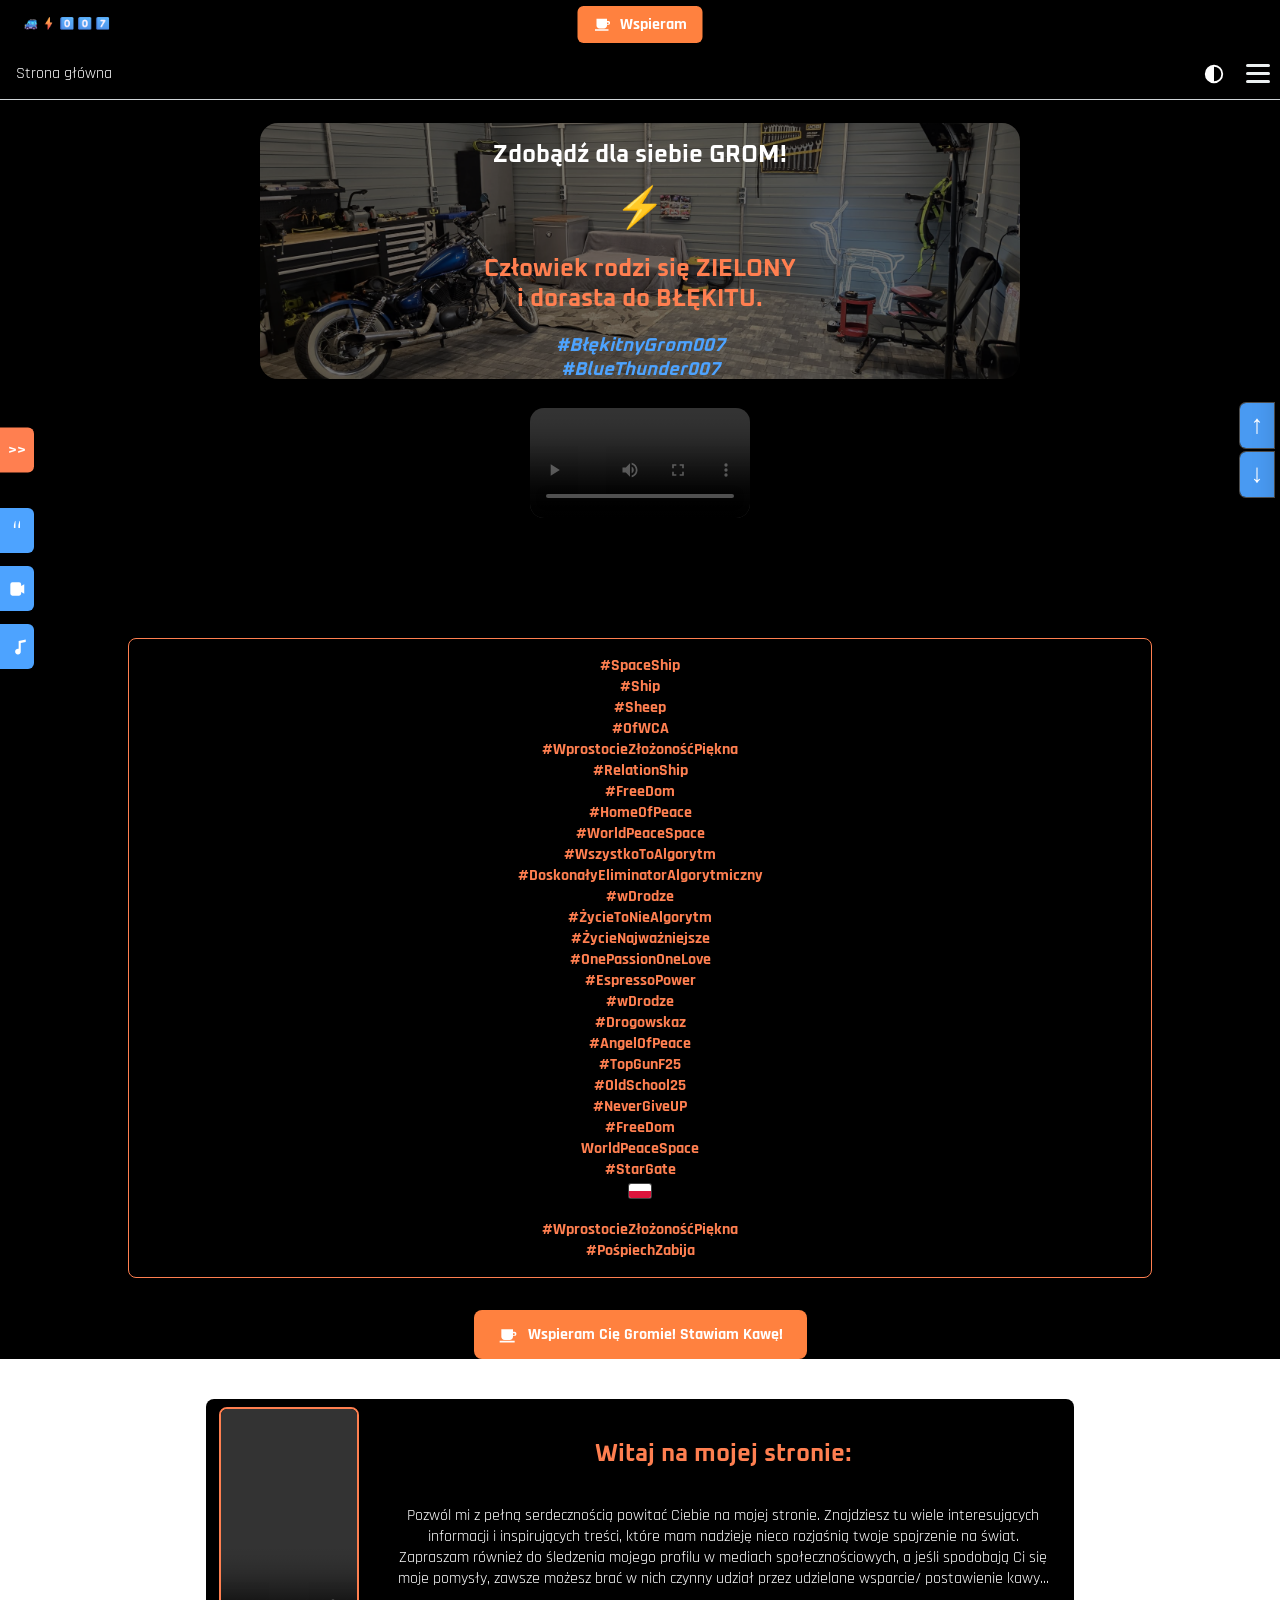
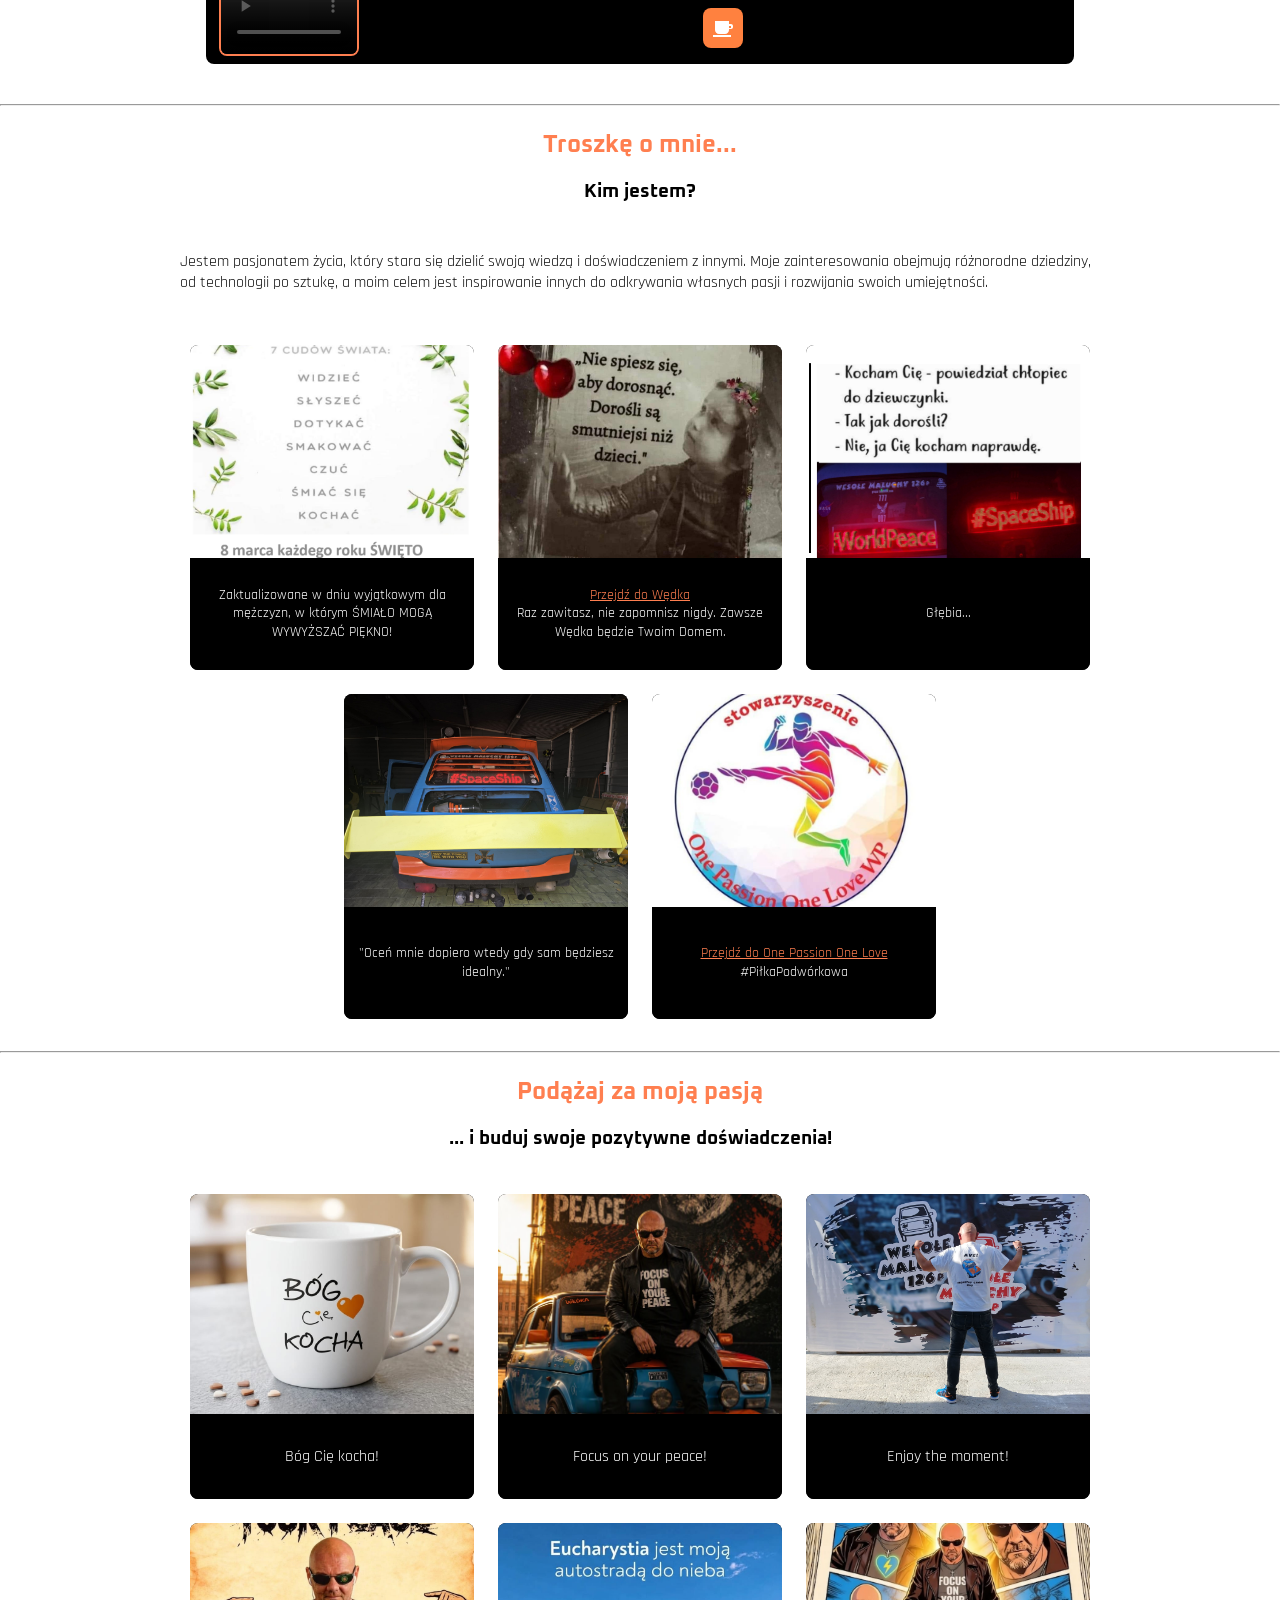
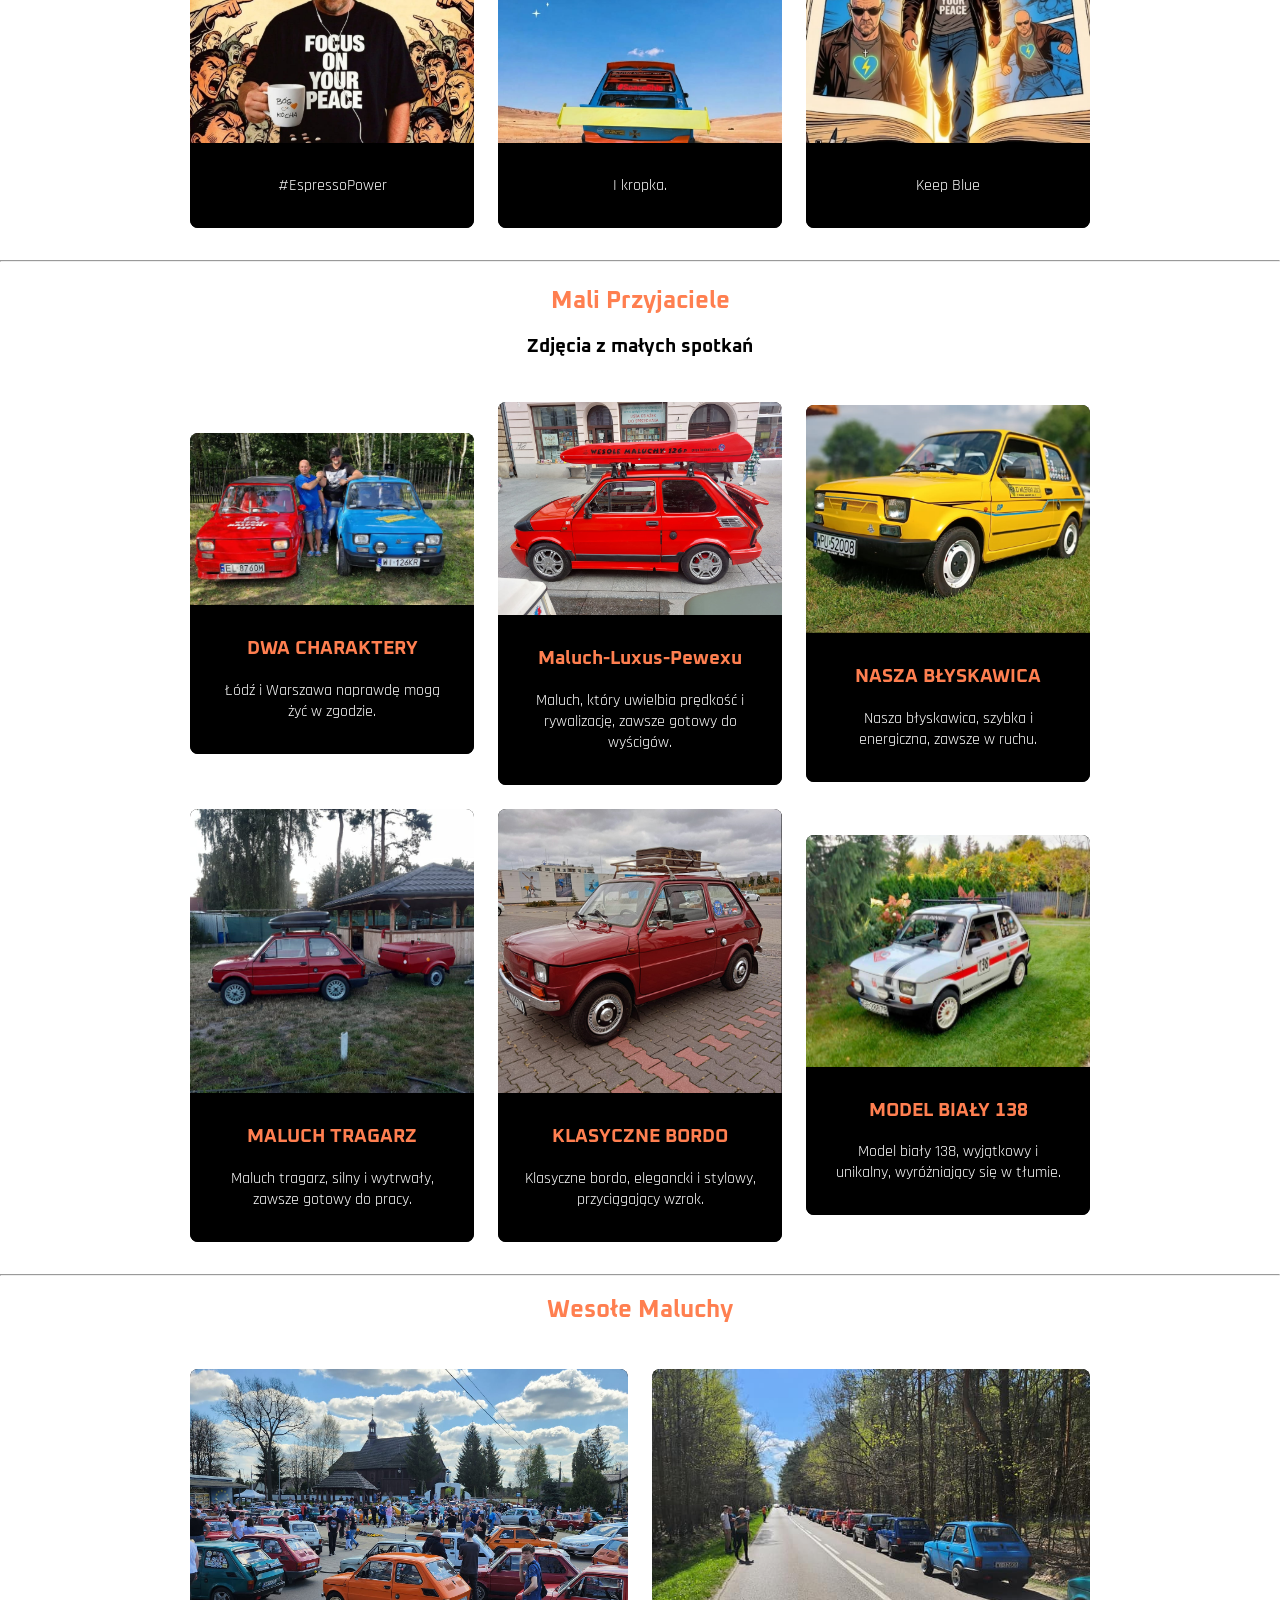
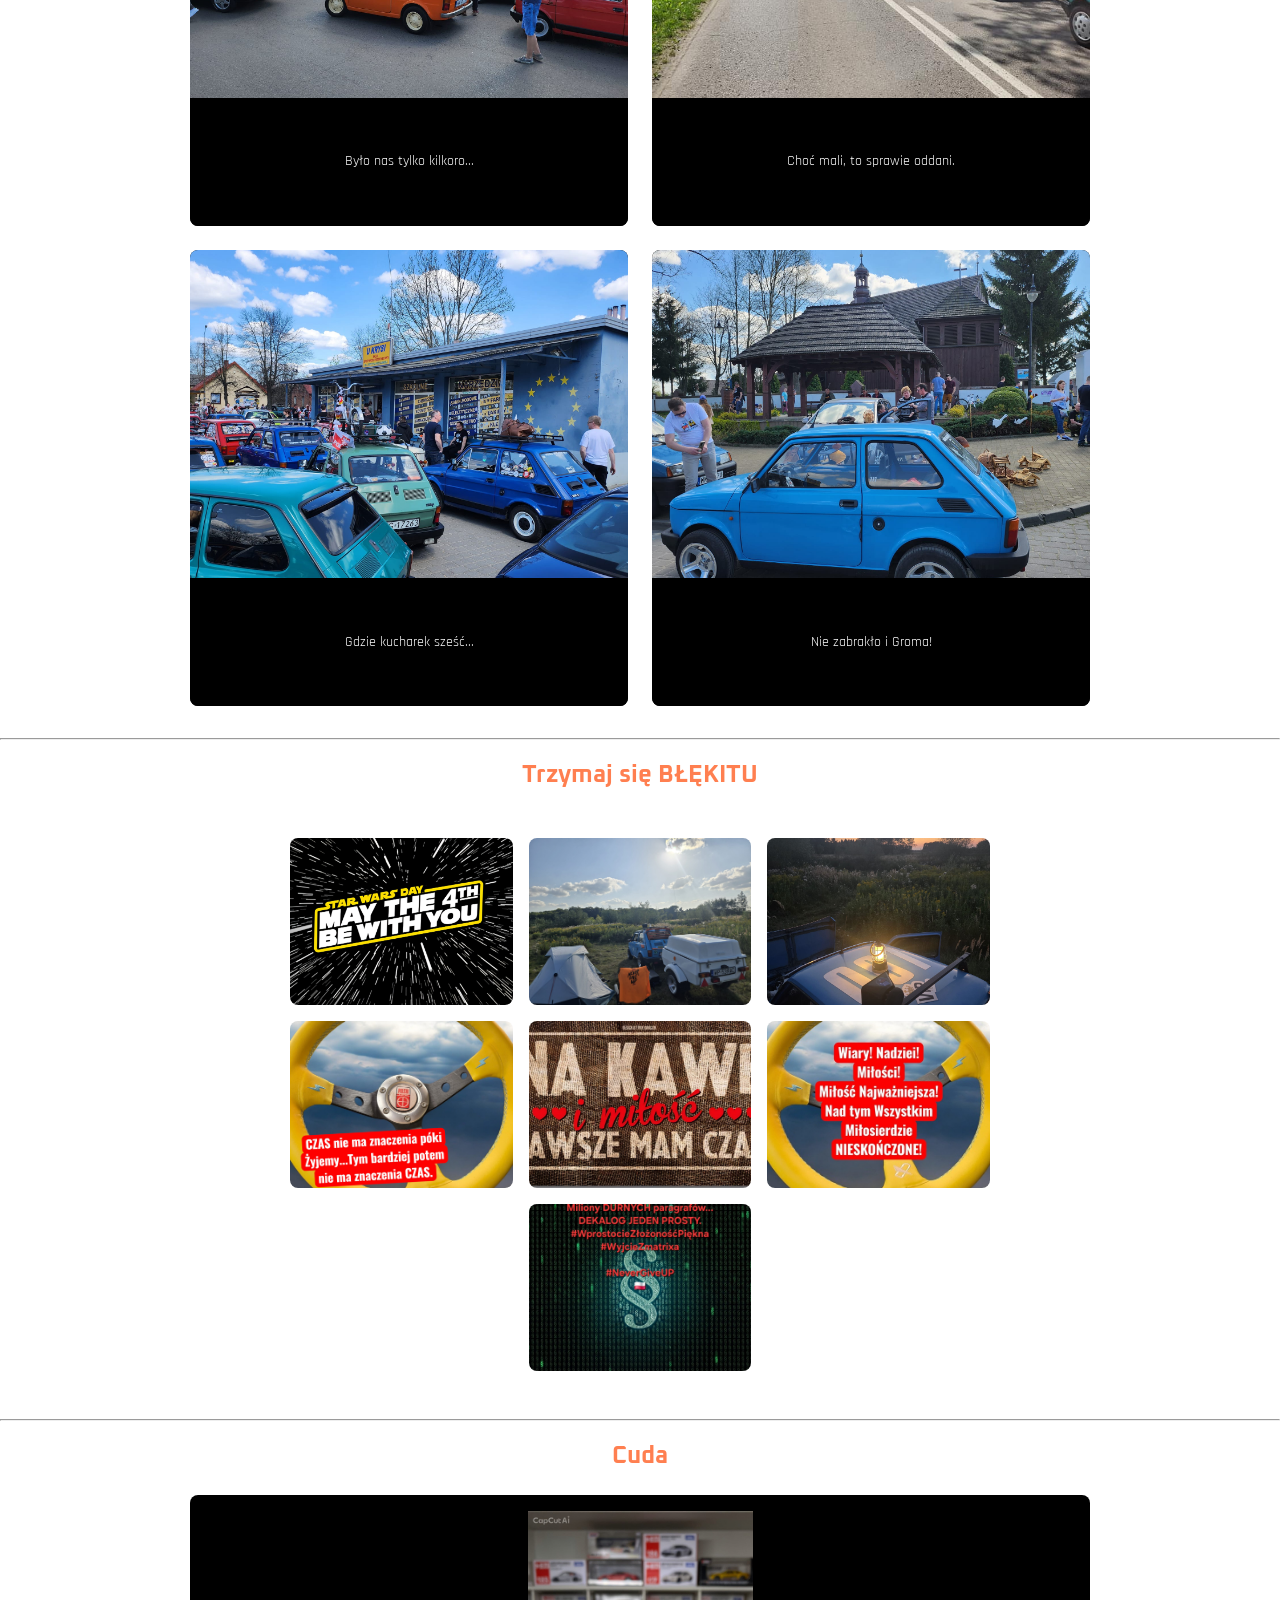
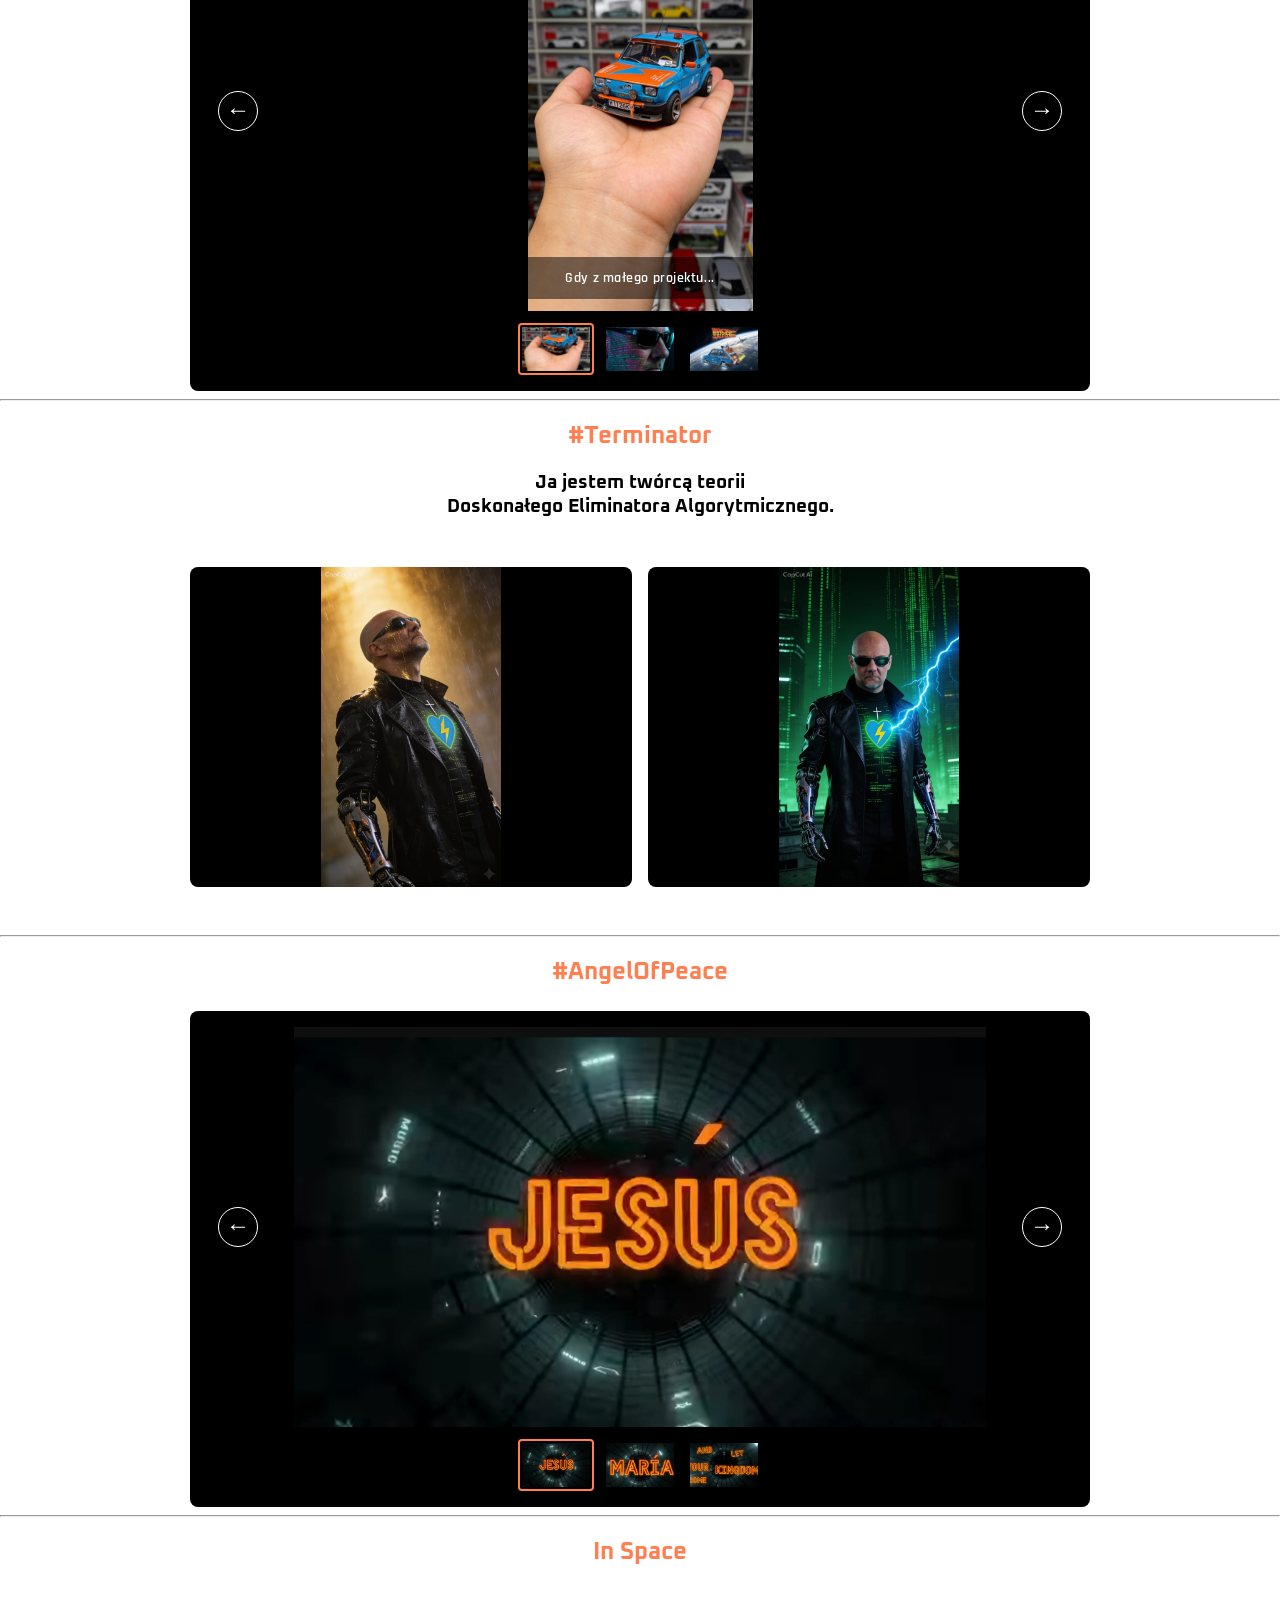
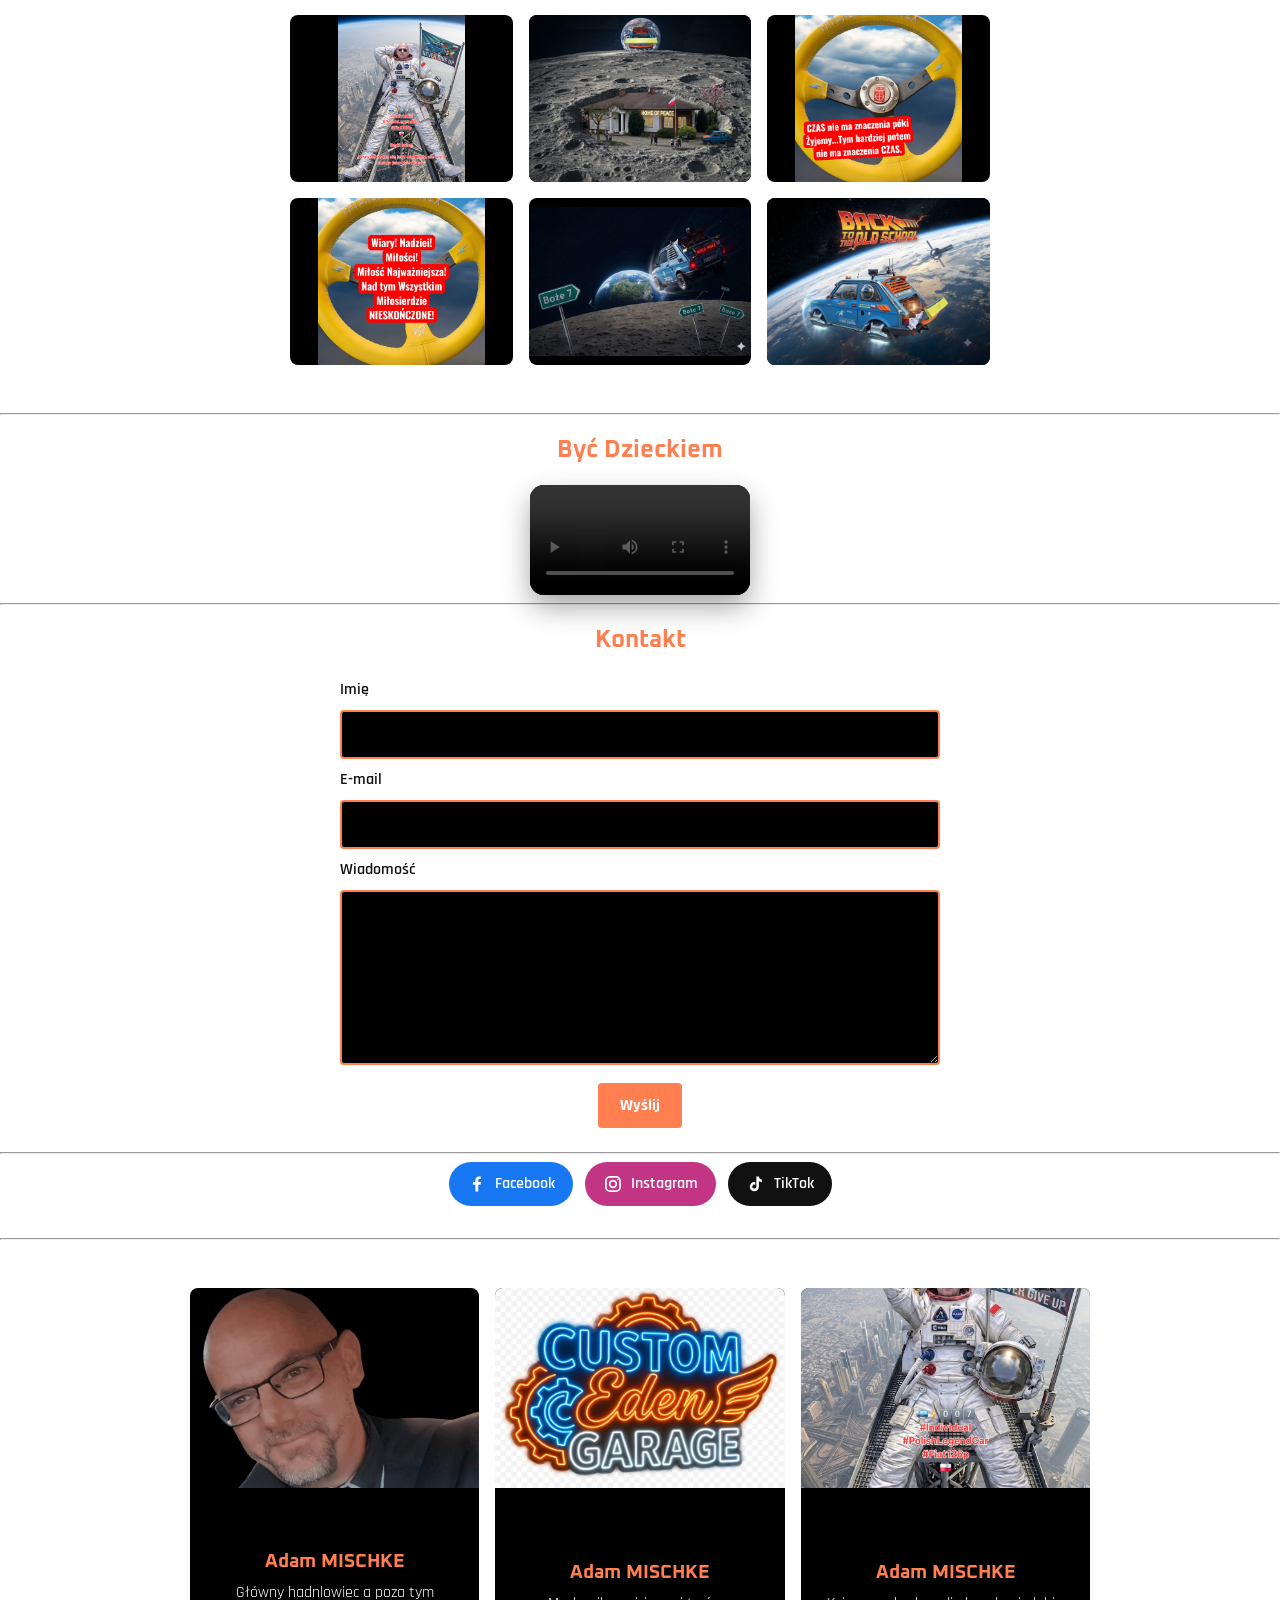
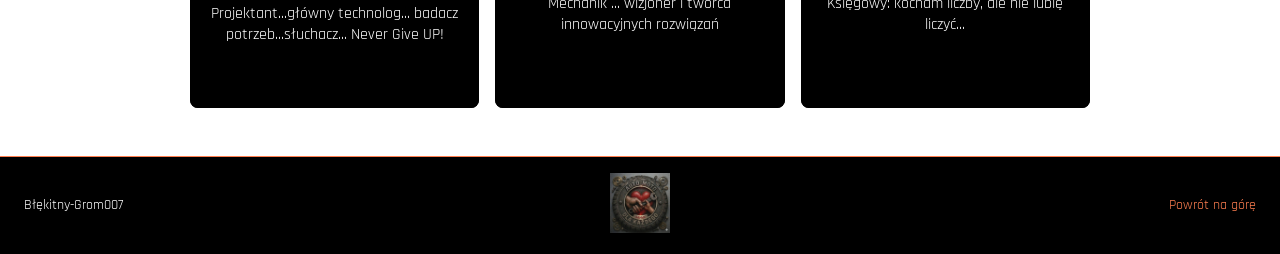
==== commit 41197acd: "publish 3" ====
--- a/Index.html
+++ b/Index.html
@@ -35,6 +35,7 @@
     <a href="#angel-of-peace">Angel Of Peace</a>
     <a href="#in-space">In Space</a>
     <a href="#posluchaj">Posłuchaj</a>
+    <a href="#BycDzieckiem">Być Dzieckiem</a>
     <a href="#contact">Kontakt</a>
 </nav>
 <aside id="left-pane" aria-label="Additional content">
@@ -173,7 +174,7 @@
 
     <section id="keep-blue" class="page dark-page keep-blue-page" aria-labelledby="keep-blue-title">
         <hr class="divider">
-        <h1 id="keep-blue-title">Trzymaj się BŁĘKITY</h1>
+        <h1 id="keep-blue-title">Trzymaj się BŁĘKITU</h1>
         <div class="gallery keep-blue-gallery">
             <div class="gallery-item"><img src="assets/images/1-2.jpeg" alt="Space and peace"></div><div class="gallery-item"><img src="assets/images/2-2.jpeg" alt="Home of peace"></div><div class="gallery-item"><img src="assets/images/3-2.jpeg" alt="Motto number 2"></div><div class="gallery-item"><img src="assets/images/motto-nr-2.jpeg" alt="Motto number 6"></div><div class="gallery-item"><img src="assets/images/4-1.jpeg" alt="Fiat in space"></div><div class="gallery-item"><img src="assets/images/motto-nr-6.jpeg" alt="Mój Grom"></div><div class="gallery-item matrix-item"><img src="assets/images/matrix.jpeg" alt="Matrix"></div>
         </div>
@@ -231,6 +232,14 @@
         <div id="in-space-lightbox" class="image-lightbox" role="dialog" aria-modal="true" aria-label="Enlarged image" hidden><img id="in-space-lightbox-image" src="" alt=""></div>
     </section>
 
+    <section id="BycDzieckiem" class="page dark-page" aria-labelledby="byc-dzieckiem-title">
+        <hr class="divider">
+        <h1 id="byc-dzieckiem-title">Być Dzieckiem</h1>
+        <div class="home-feature-video">
+            <video src="assets/video/Adam_BycDzieckiem.mp4" controls playsinline preload="auto"></video>
+        </div>
+    </section>
+
     <section id="contact" class="page dark-page contact-page" aria-labelledby="contact-title">
         <hr class="divider">
         <h1 id="contact-title">Kontakt</h1>
--- a/styles.css
+++ b/styles.css
@@ -662,14 +662,14 @@
 }
 
 .section-pager-button {
-    width: 18px;
-    height: 18px;
+    width: 34.16px;
+    height: 45px;
     padding: 0;
     border: 0;
-    border-radius: 5px;
+    border-radius: 6px 0 0 6px;
     background: rgba(77, 163, 255, 0.95);
     color: white;
-    font-size: 10px;
+    font-size: 26px;
     line-height: 1;
     cursor: pointer;
     box-shadow: 0 0 0 1px rgba(255, 255, 255, 0.3);
@@ -1022,6 +1022,10 @@
     border-radius: 14px;
     background: #000;
     box-shadow: 0 12px 28px rgba(0, 0, 0, 0.35);
+}
+
+#byc-dzieckiem-title {
+    text-align: center;
 }
 
 #home-title,
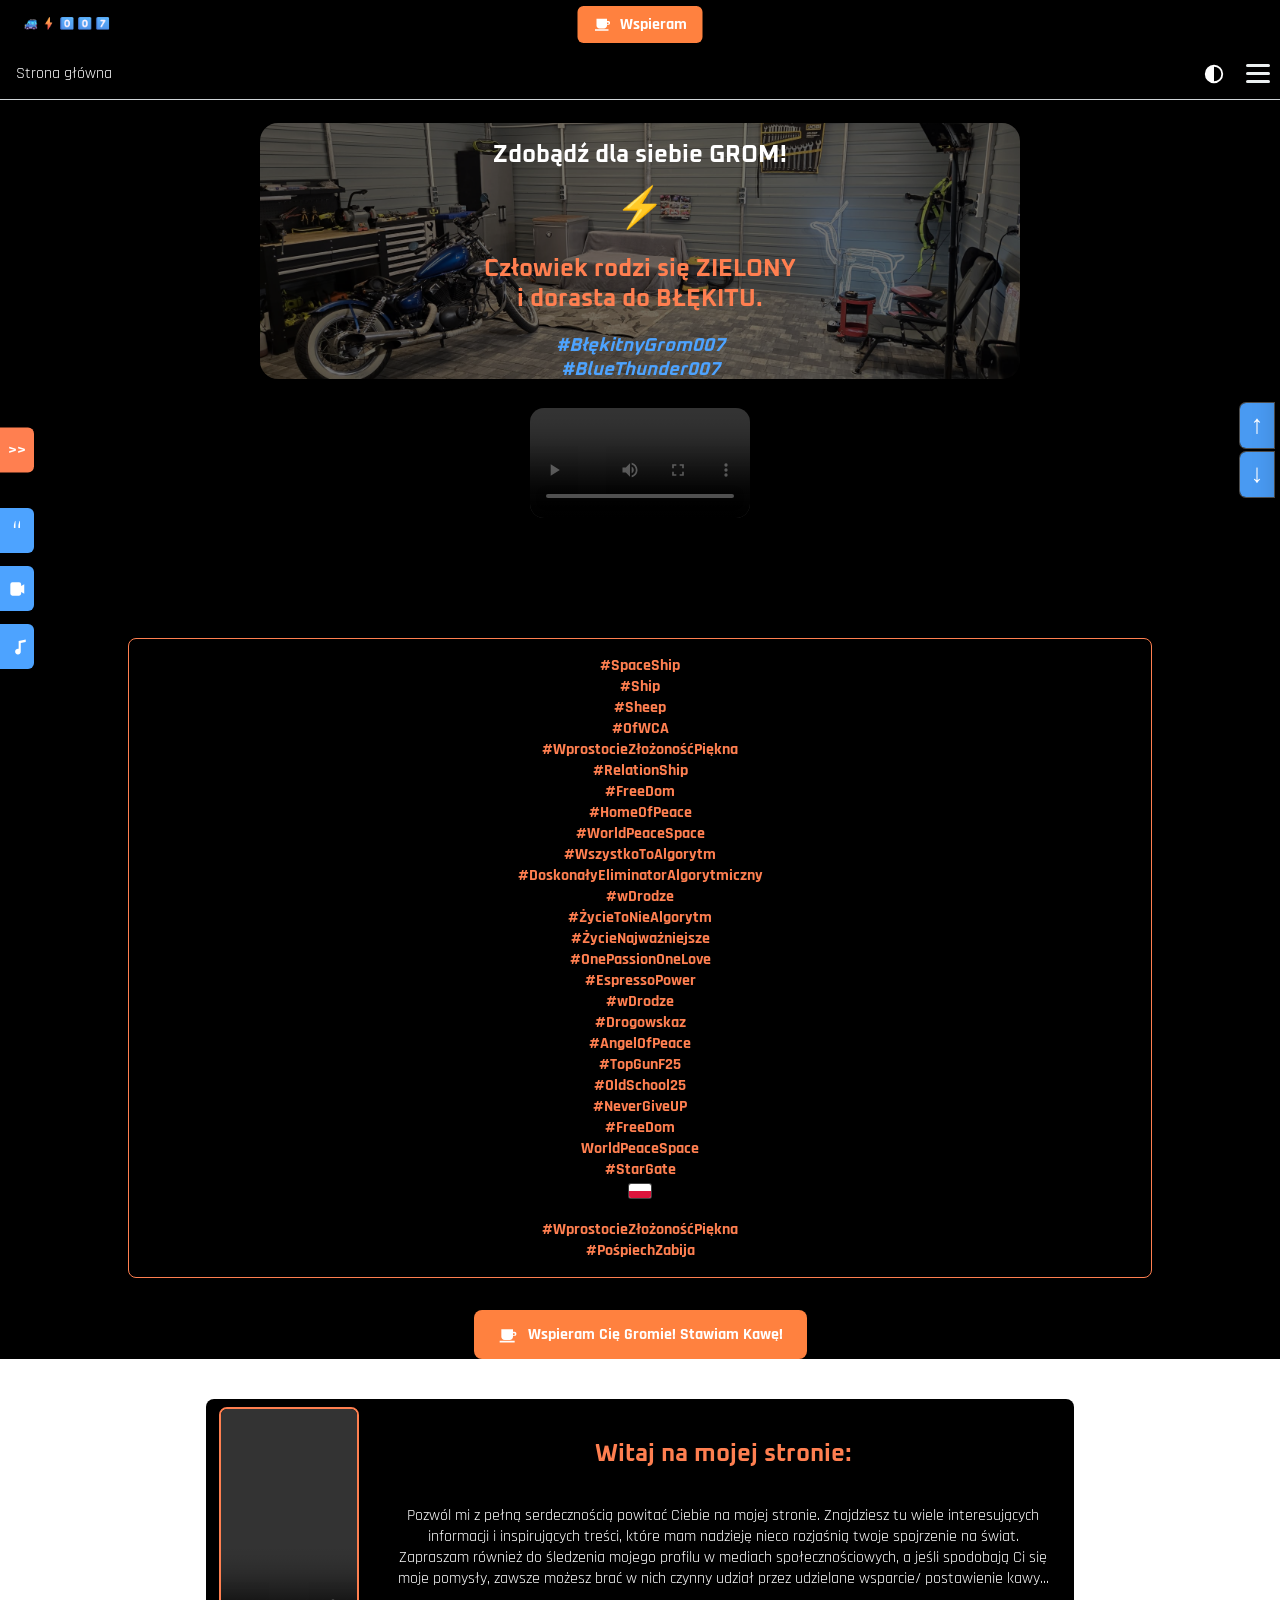
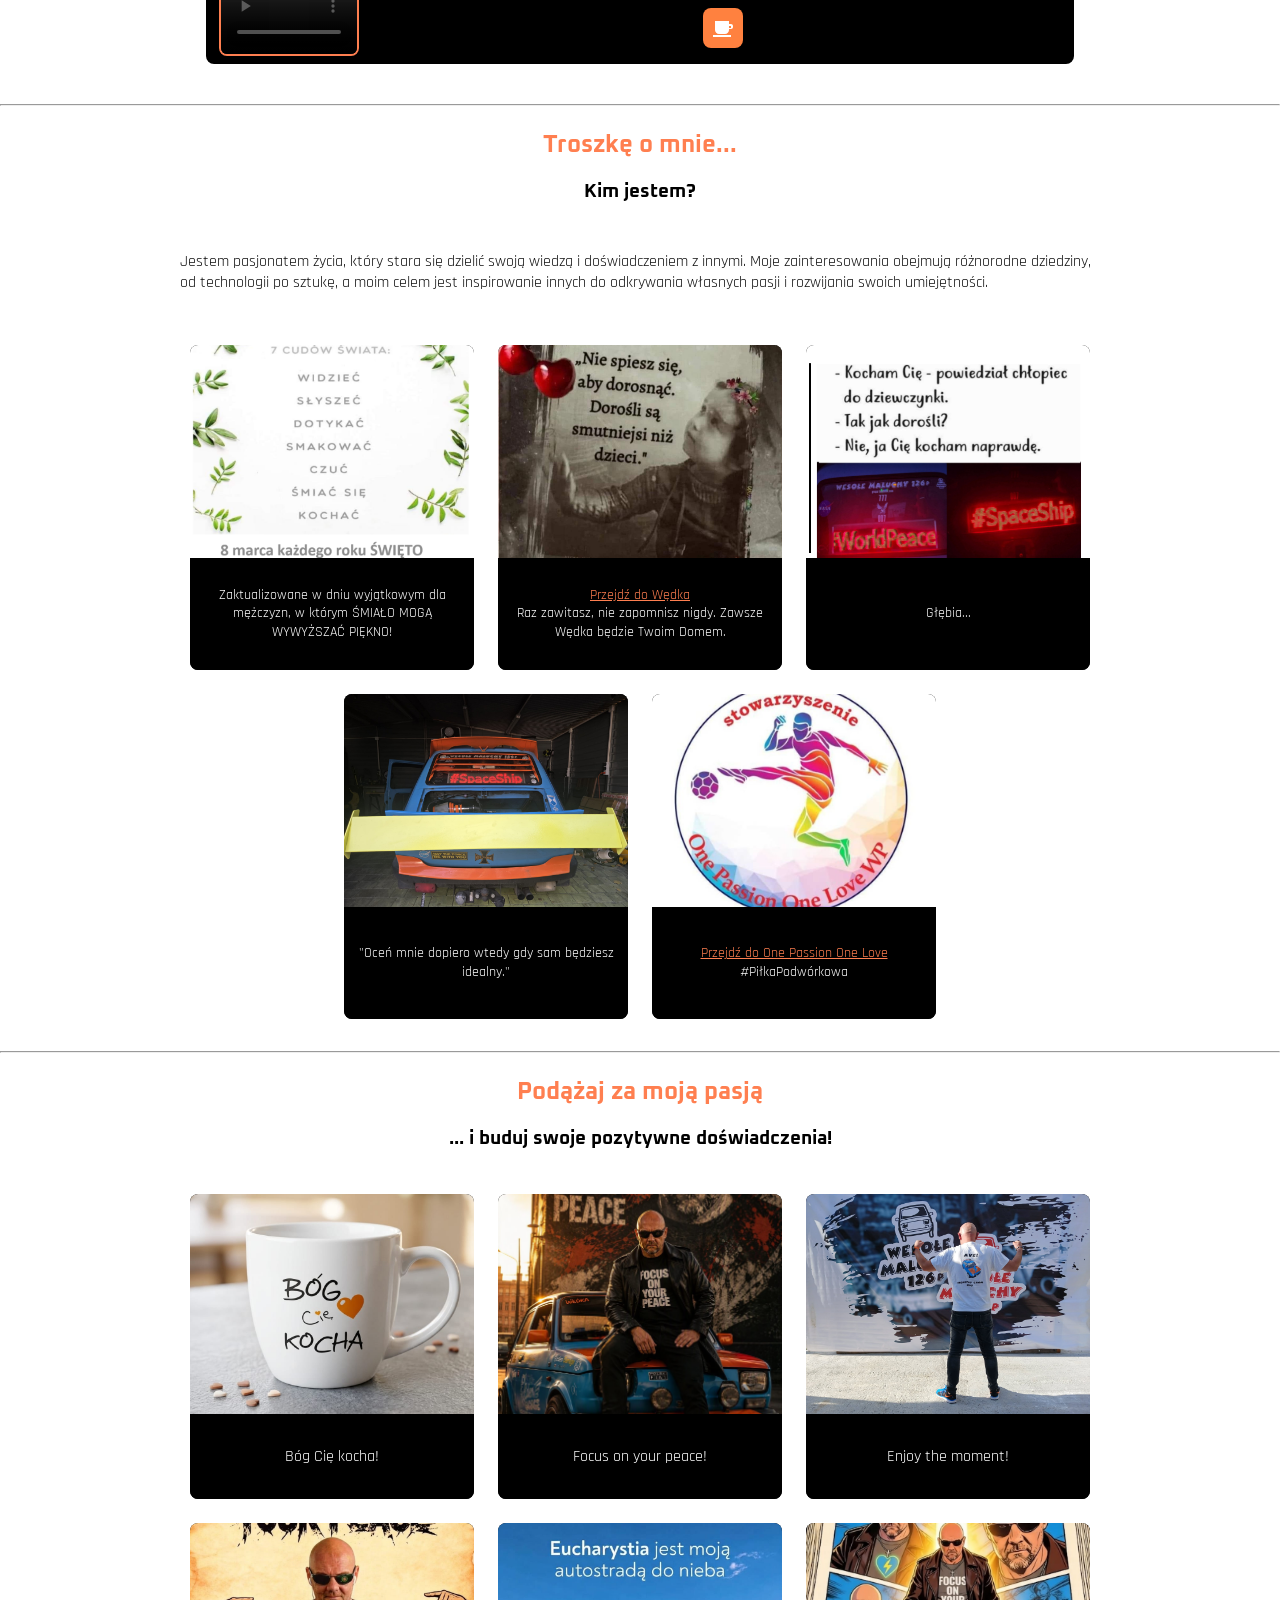
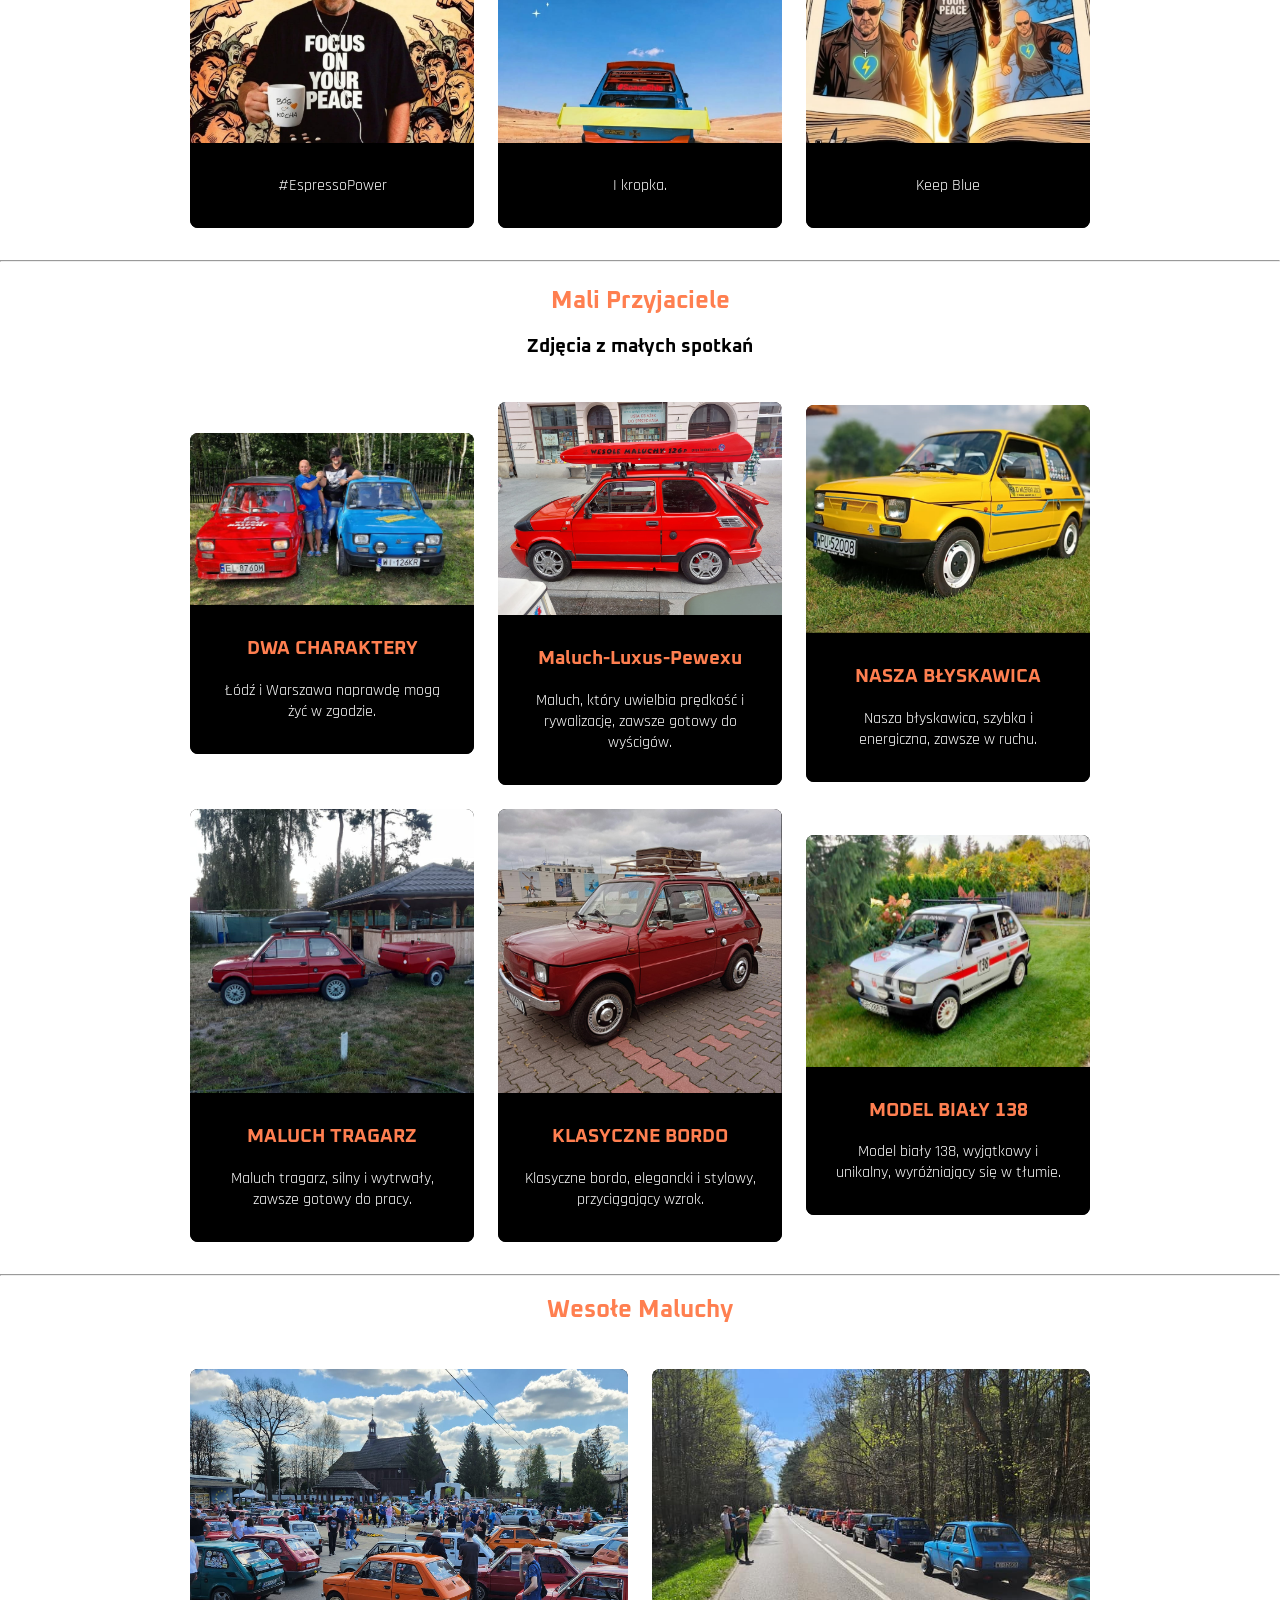
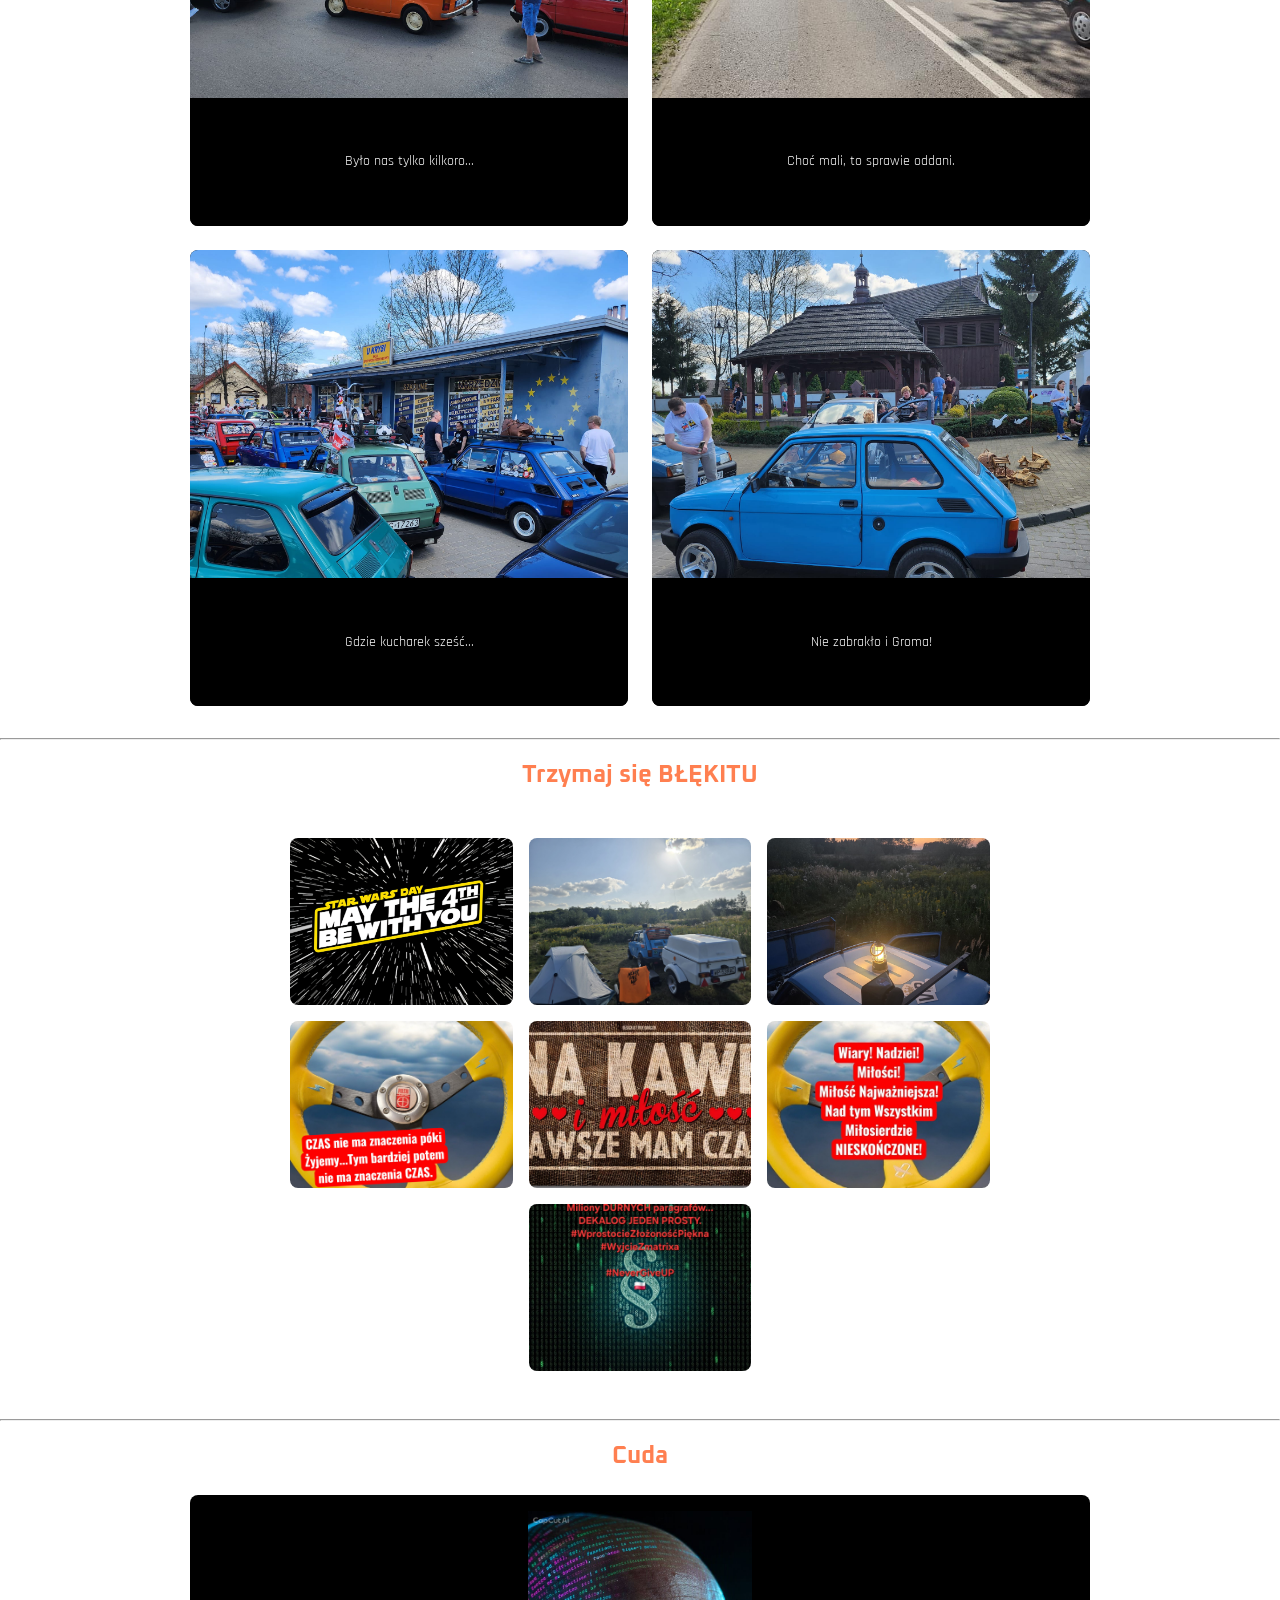
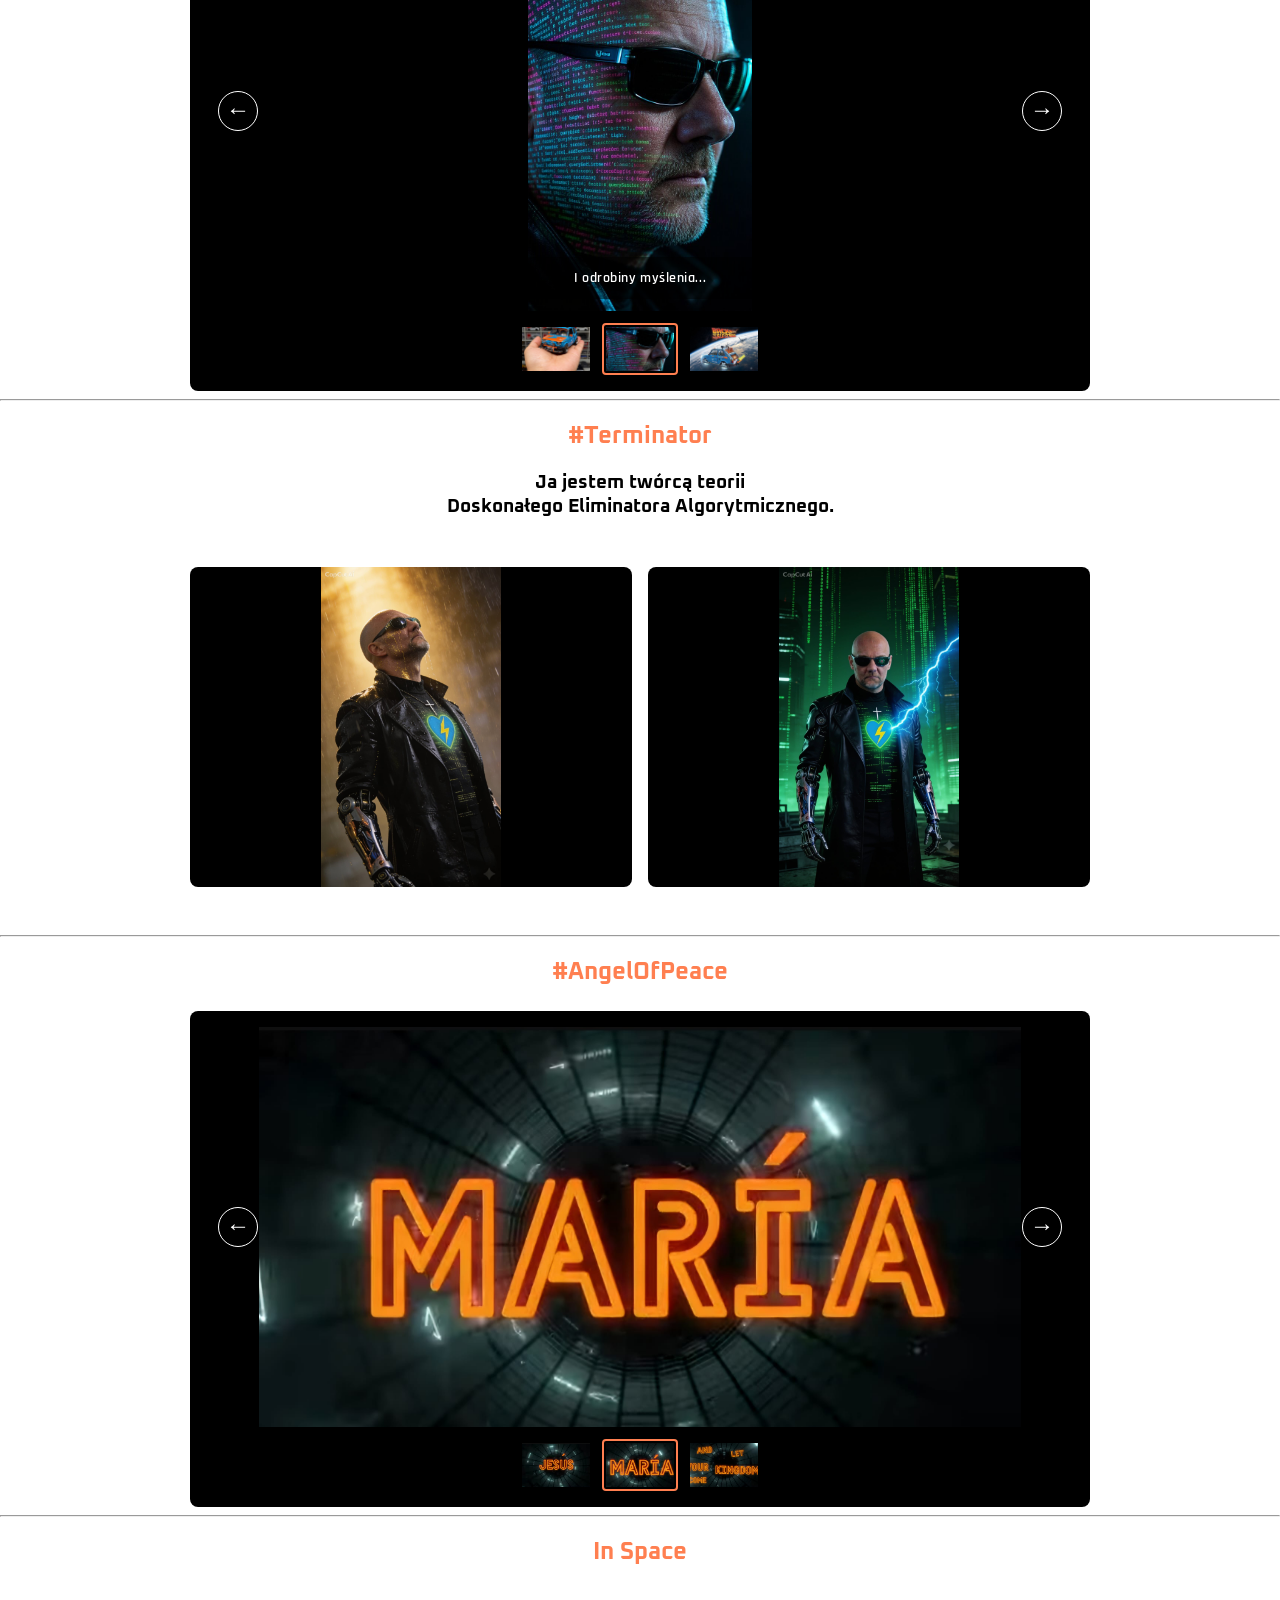
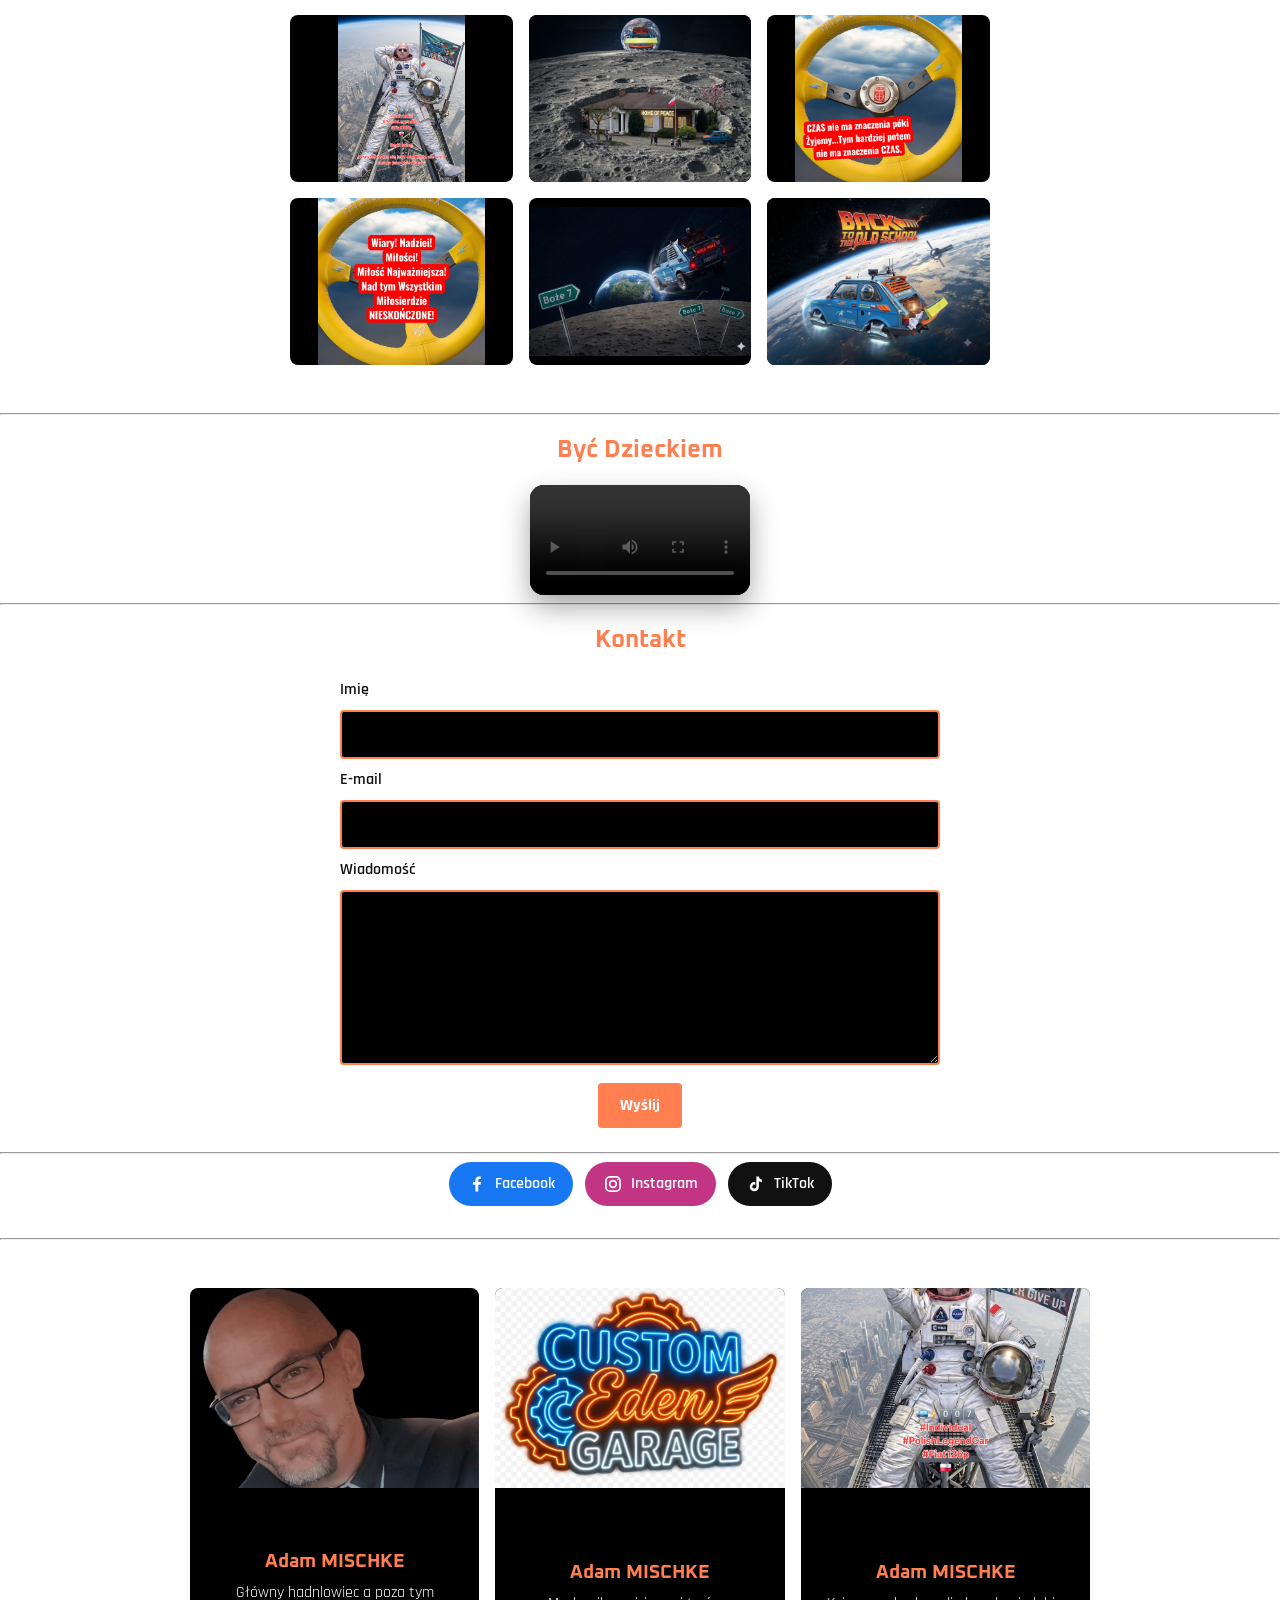
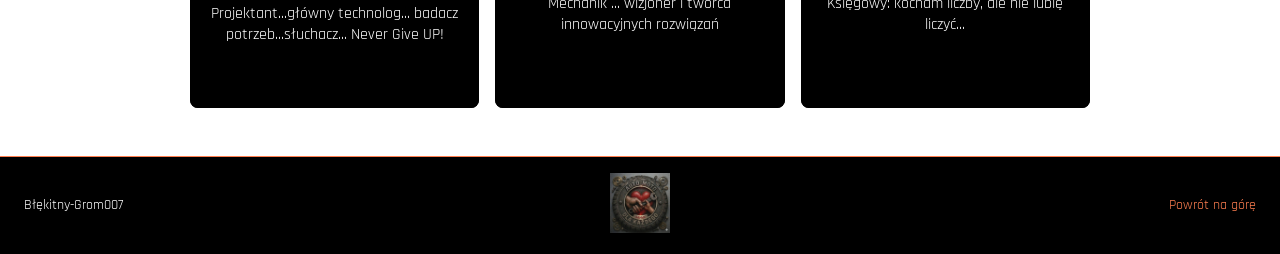
==== commit e52a8fde: "publish3.1" ====
--- a/Index.html
+++ b/Index.html
@@ -71,7 +71,6 @@
                 <path d="M4 6.5A2.5 2.5 0 0 1 6.5 4h8A2.5 2.5 0 0 1 17 6.5v11A2.5 2.5 0 0 1 14.5 20h-8A2.5 2.5 0 0 1 4 17.5v-11zm12.5 2.3 4.2-2.5v11.4l-4.2-2.5v-6.4z" fill="currentColor"/>
             </svg>
         </div>
-        <h2>Video</h2>
         <div class="music-pane-videos">
             <video src="assets/video/Adam_Intro.mp4" controls playsinline loop preload="metadata"></video>
             <video src="assets/video/Adam_ThunderPower.mp4" controls playsinline loop preload="metadata"></video>
--- a/styles.css
+++ b/styles.css
@@ -1311,7 +1311,6 @@
     aspect-ratio: 4 / 3;
     object-fit: cover;
     cursor: zoom-in;
-    filter: none;
     opacity: 1;
 }
 
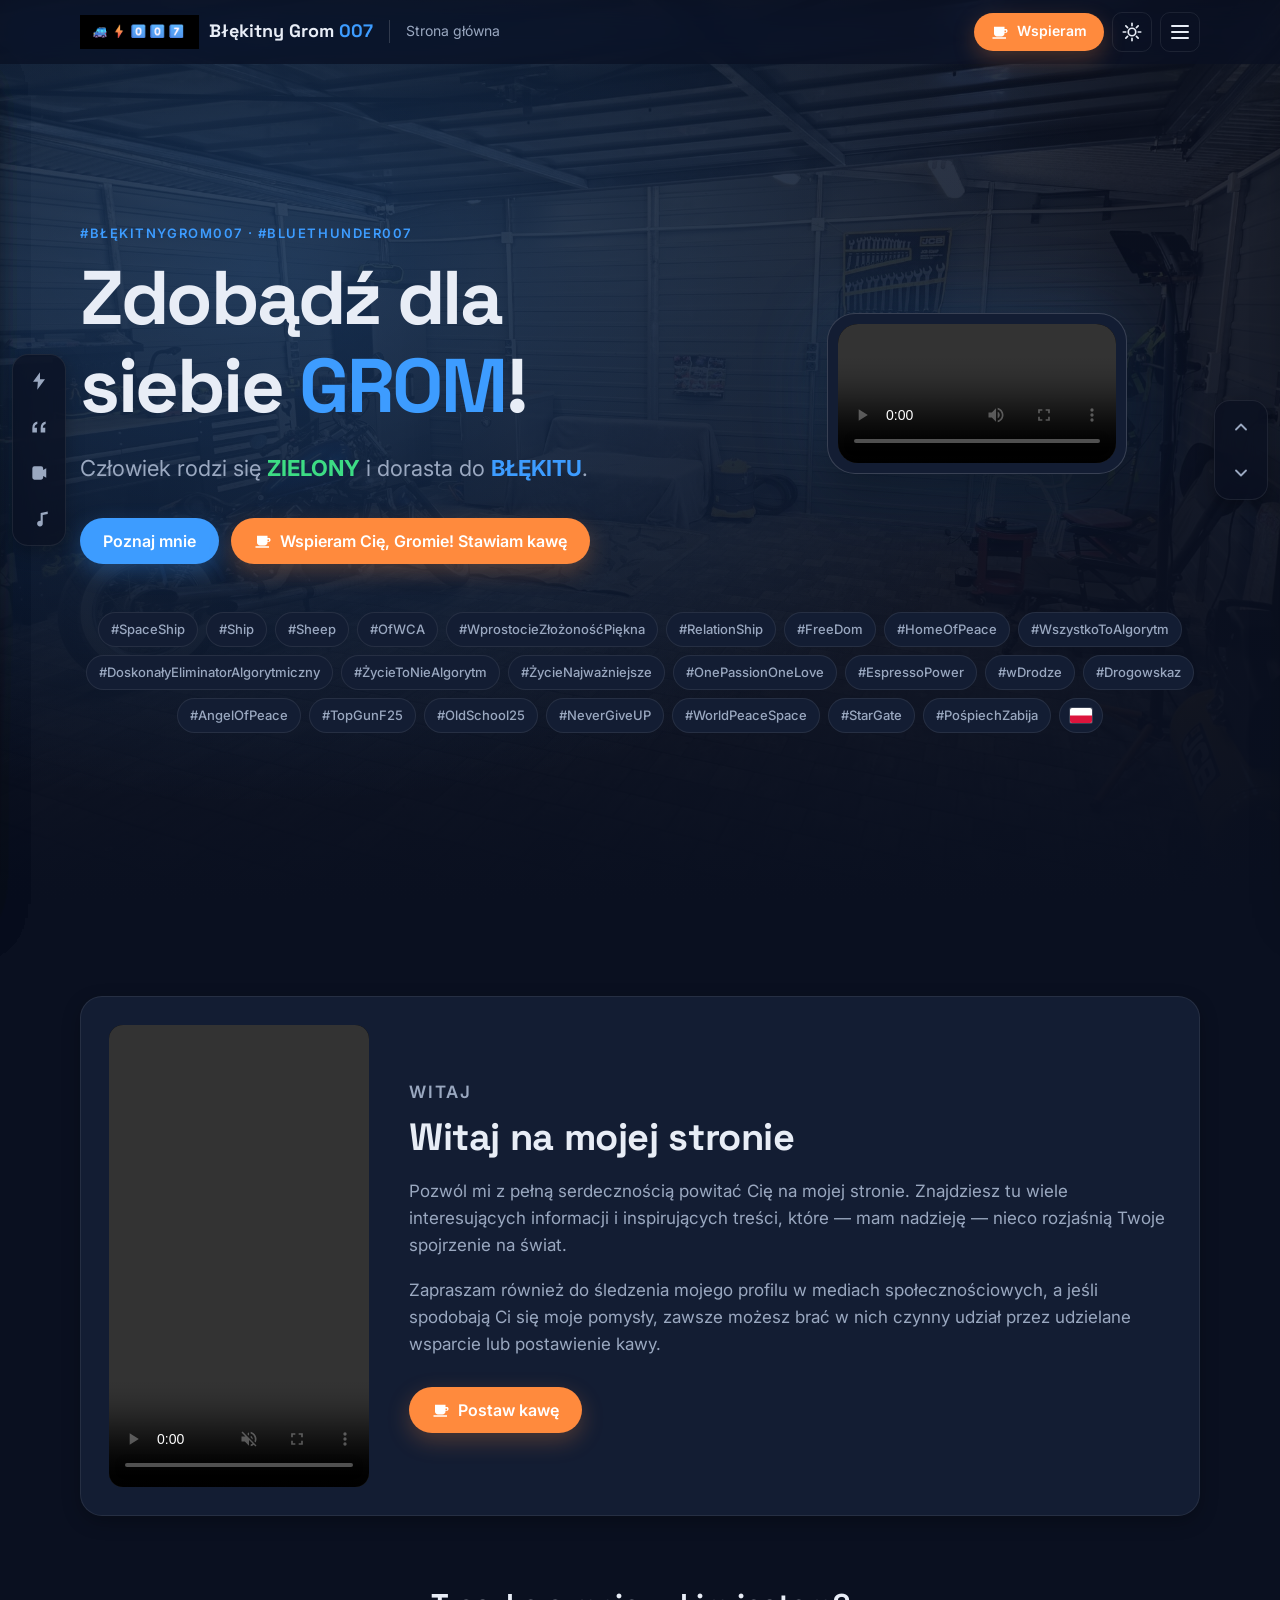
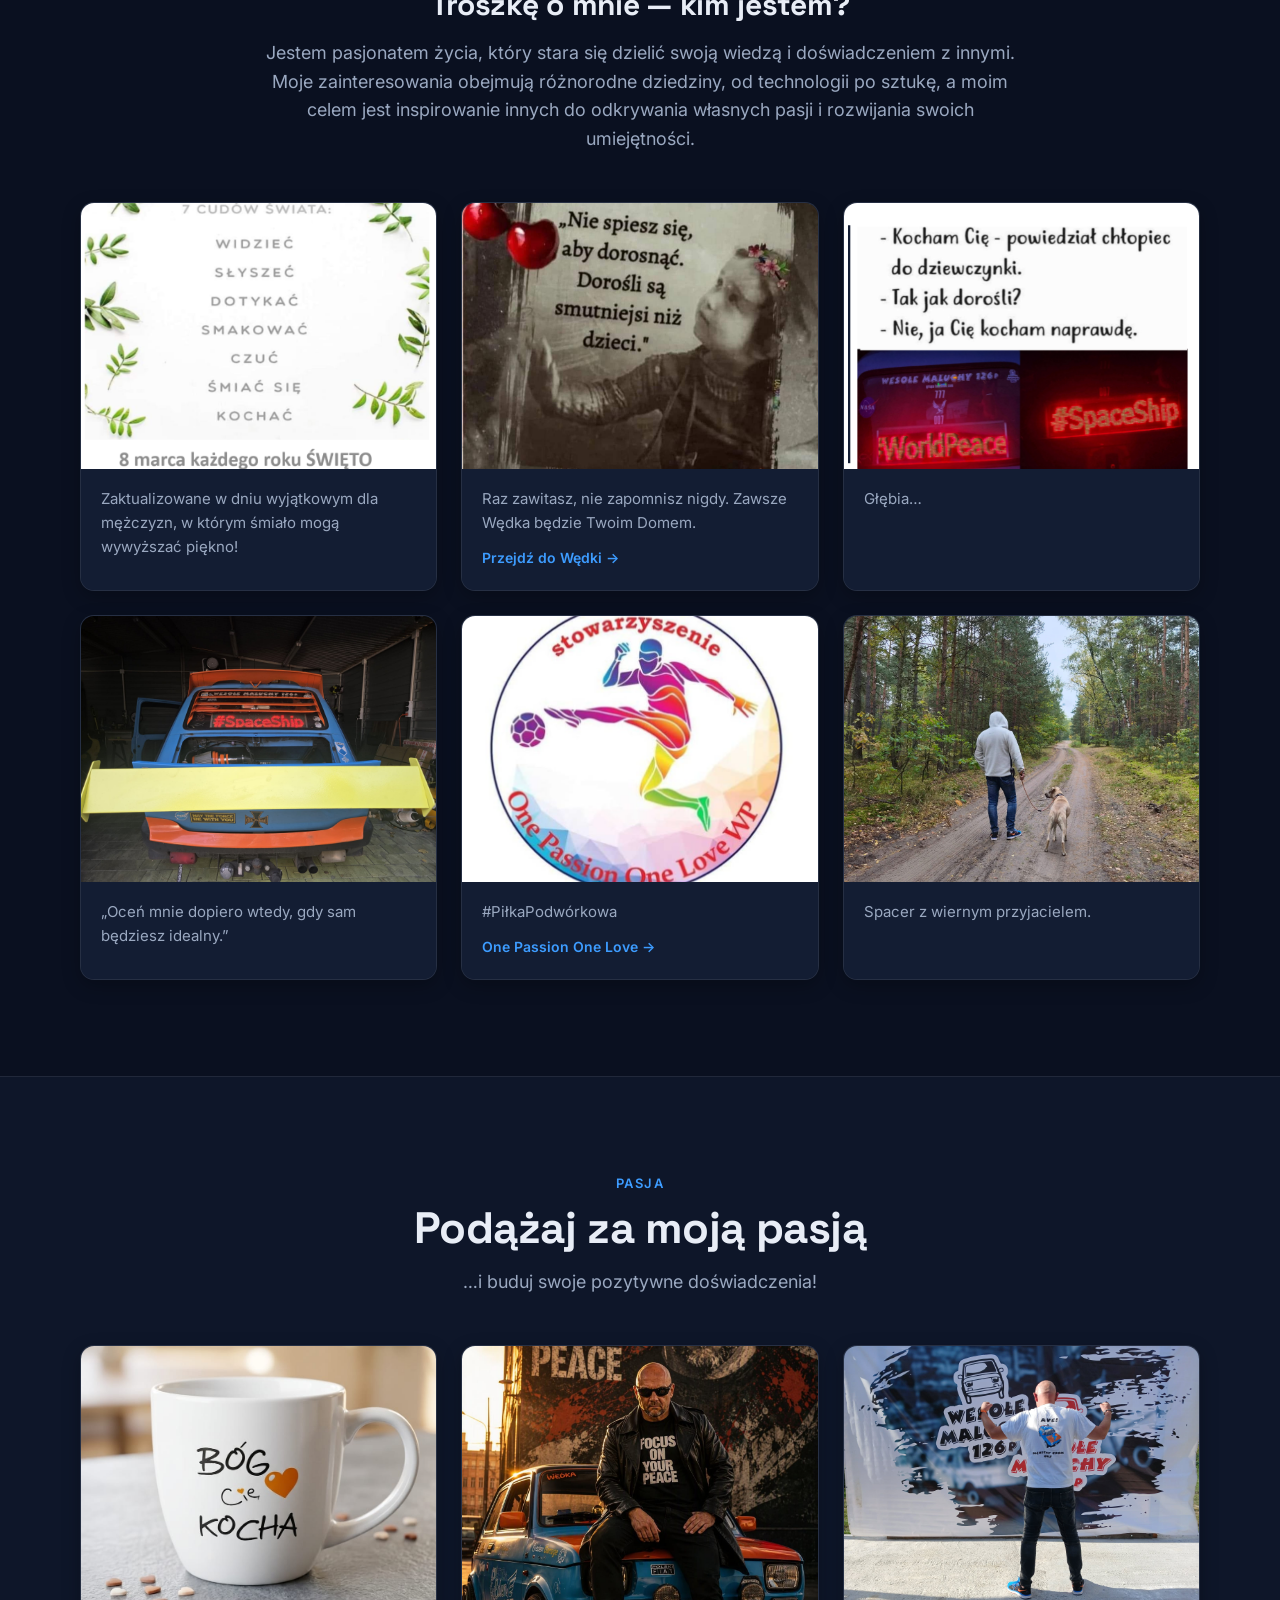
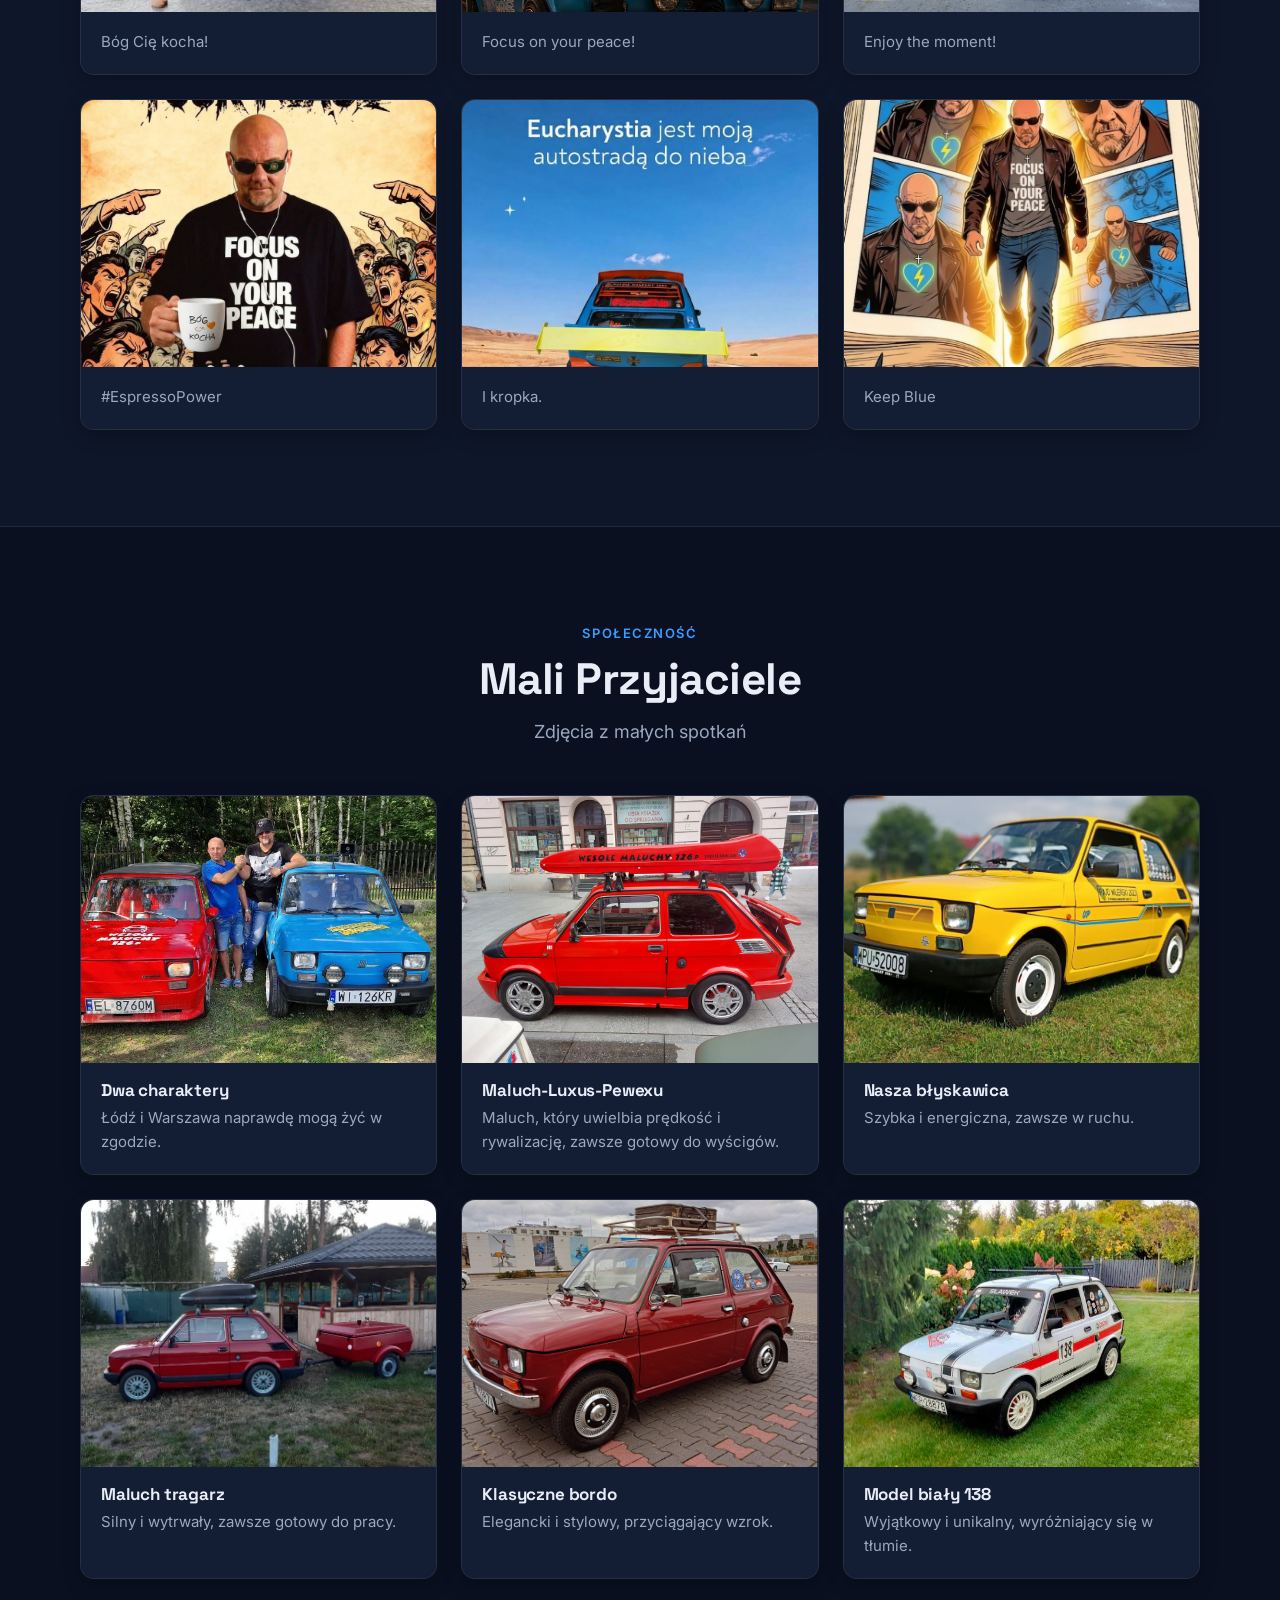
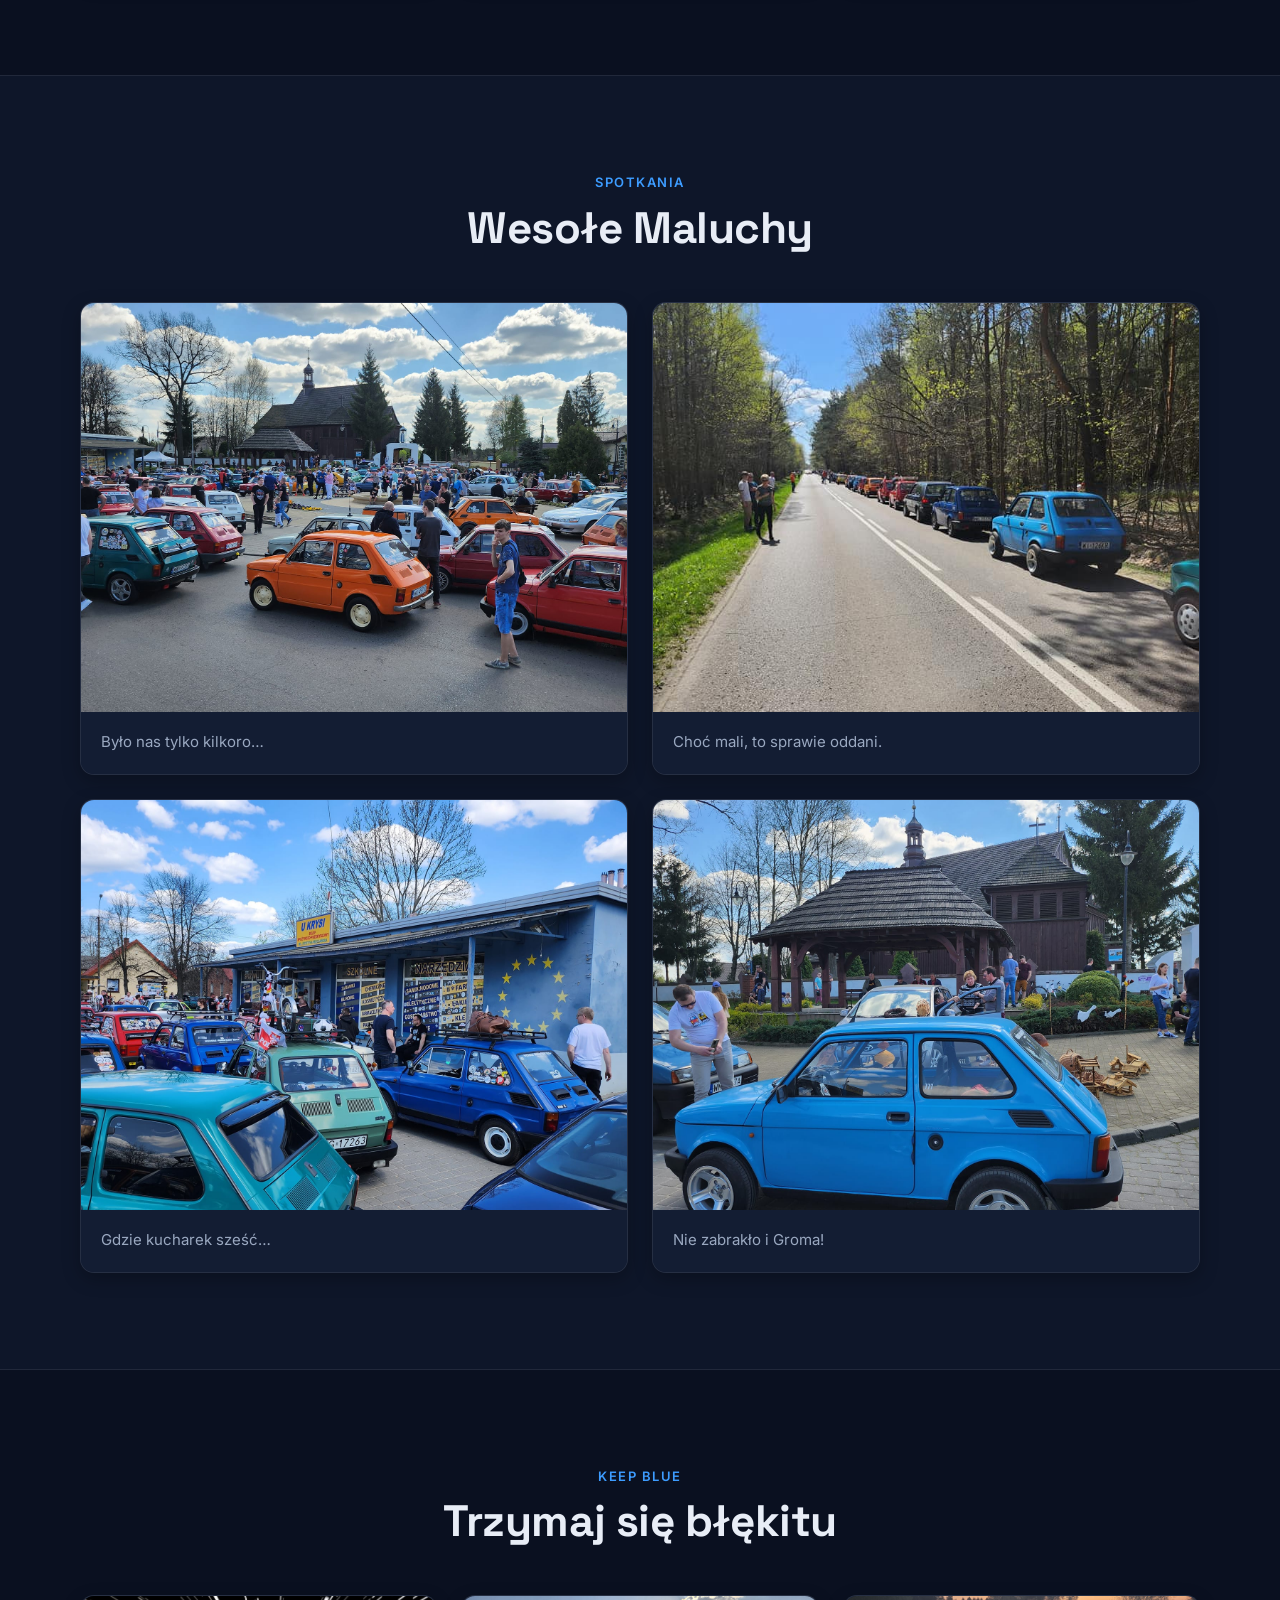
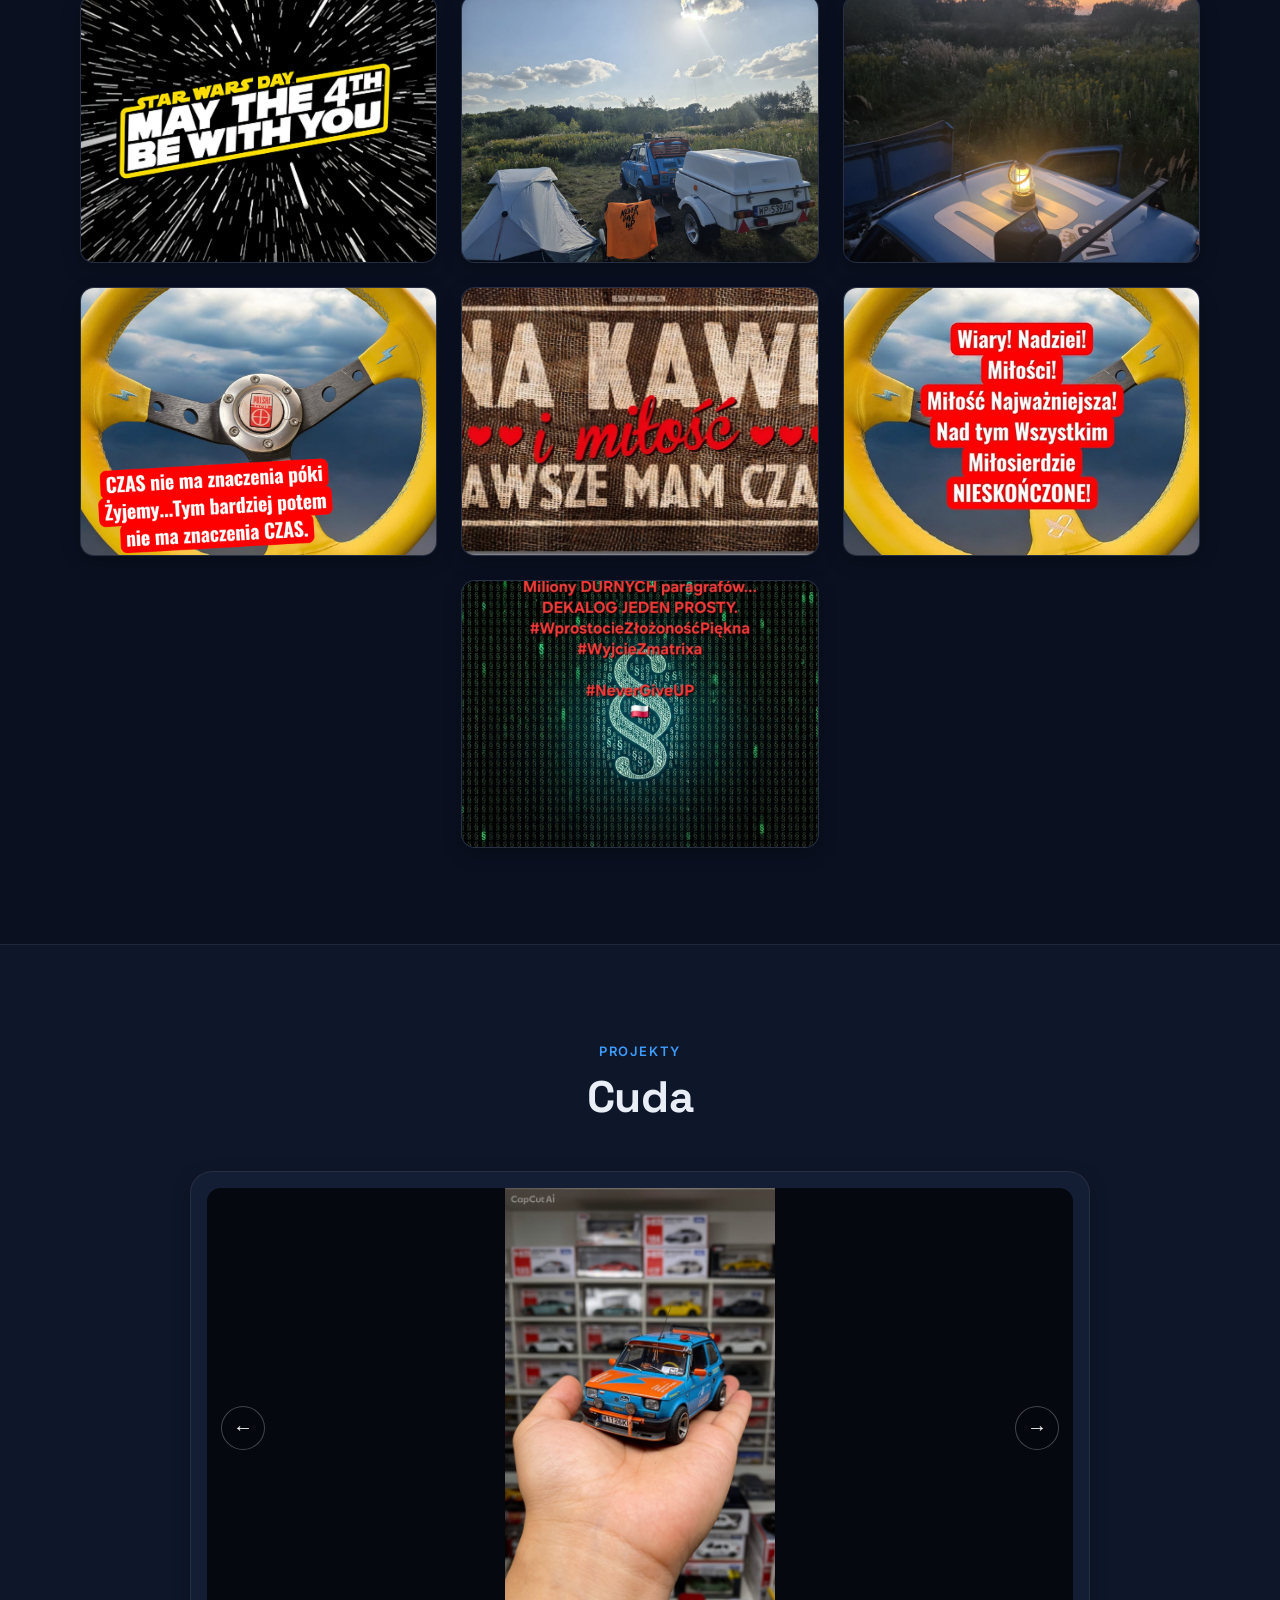
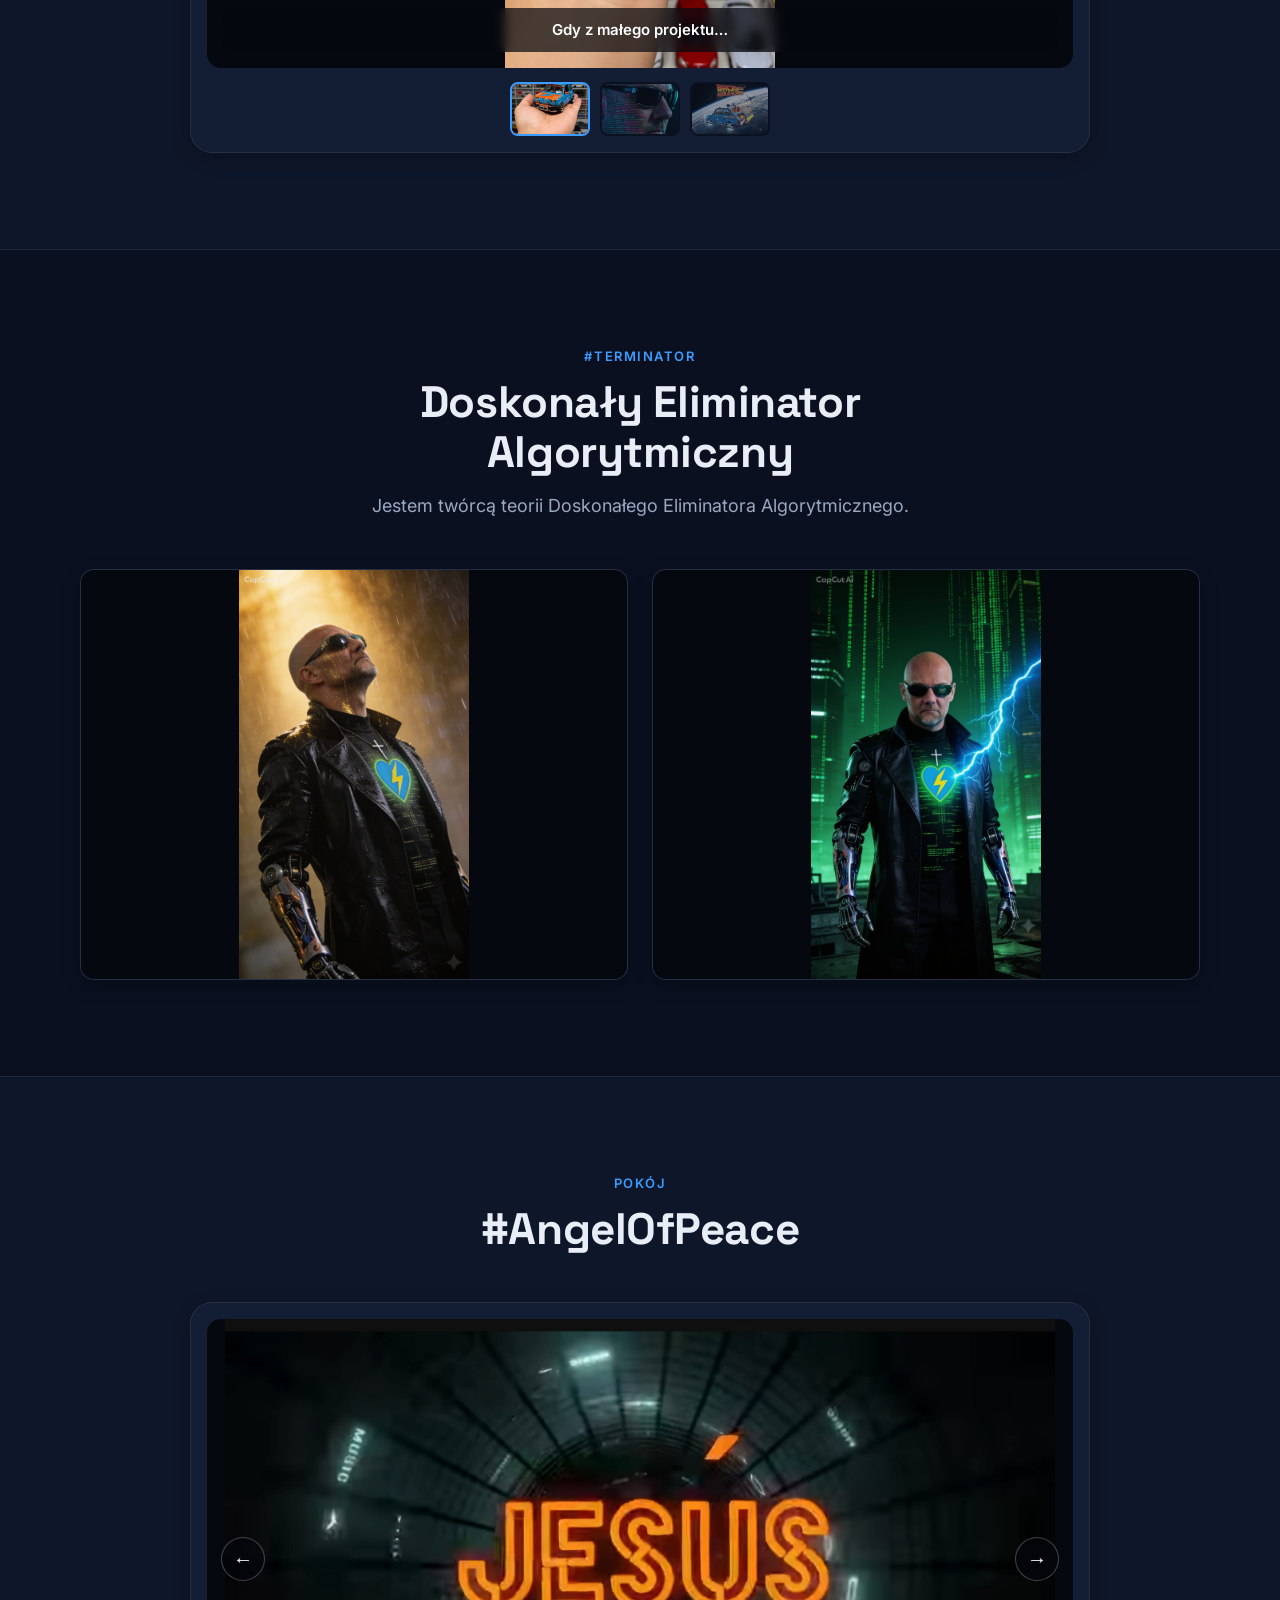
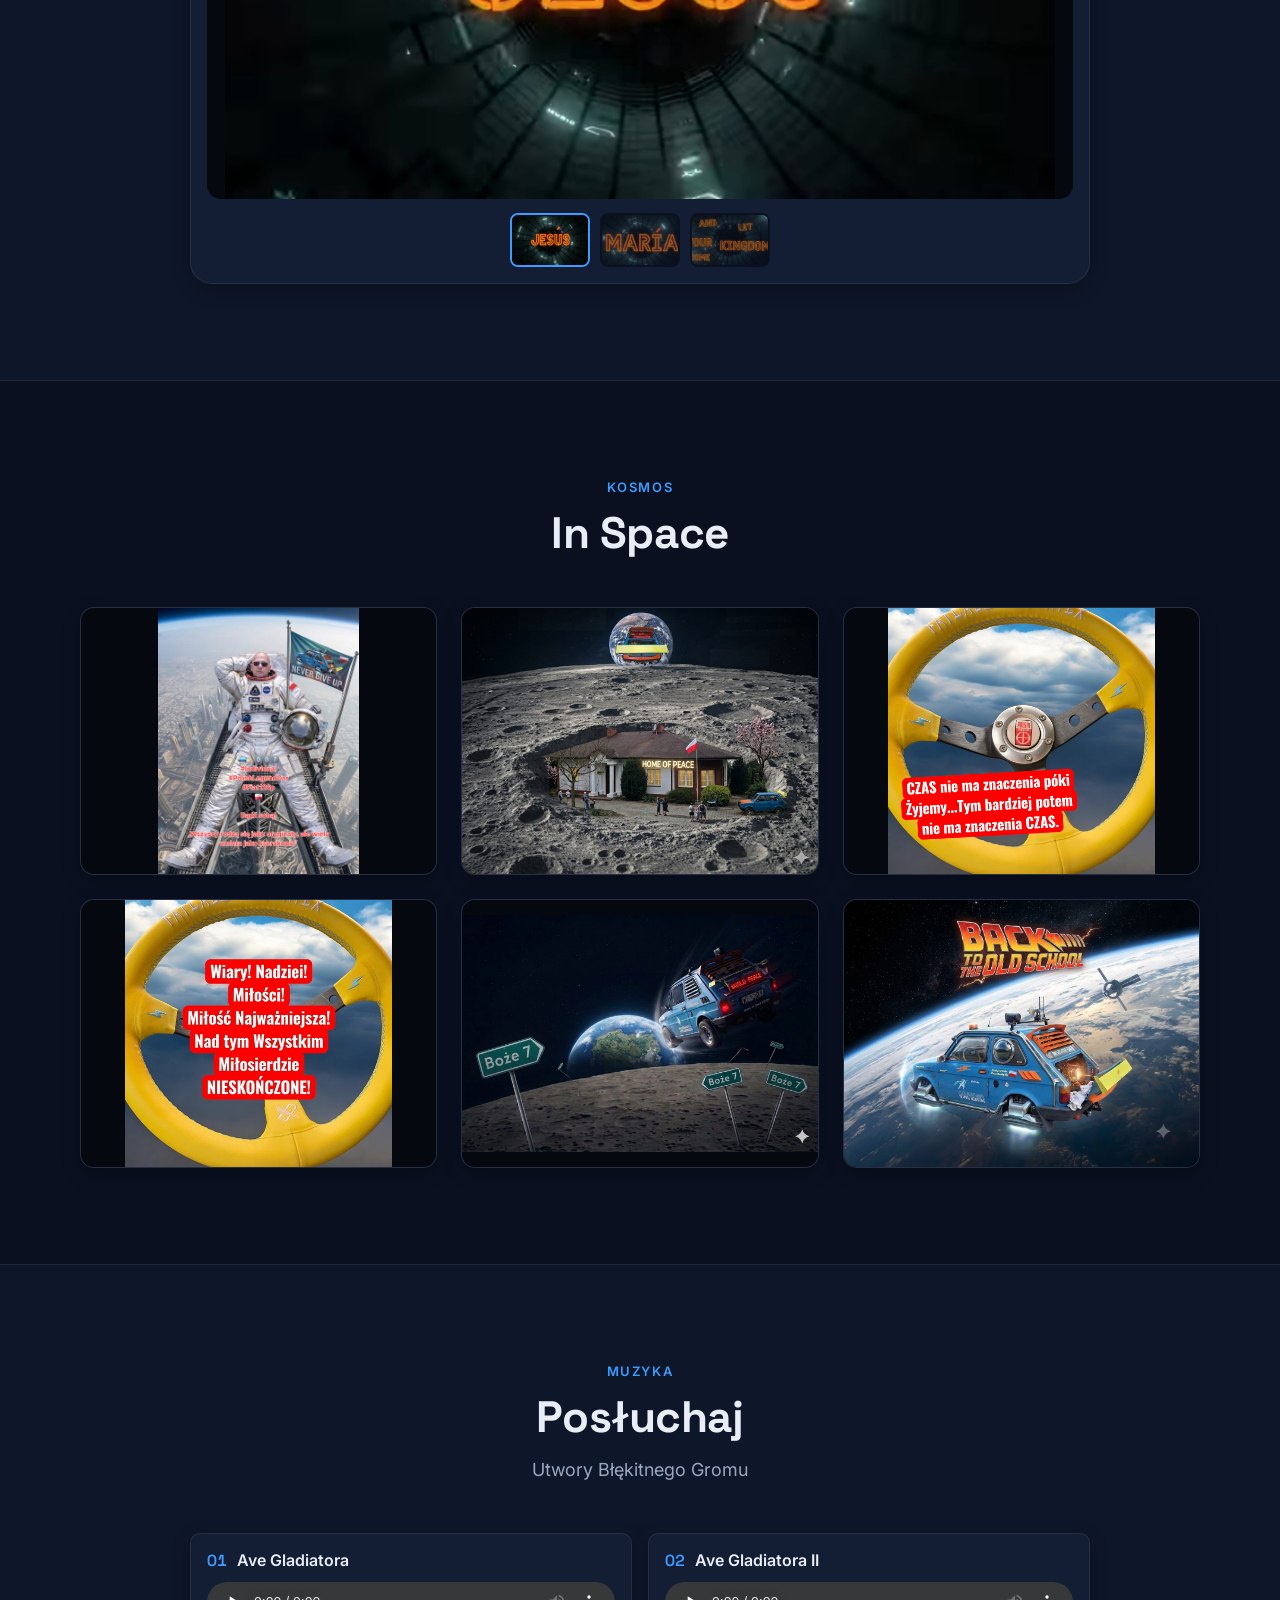
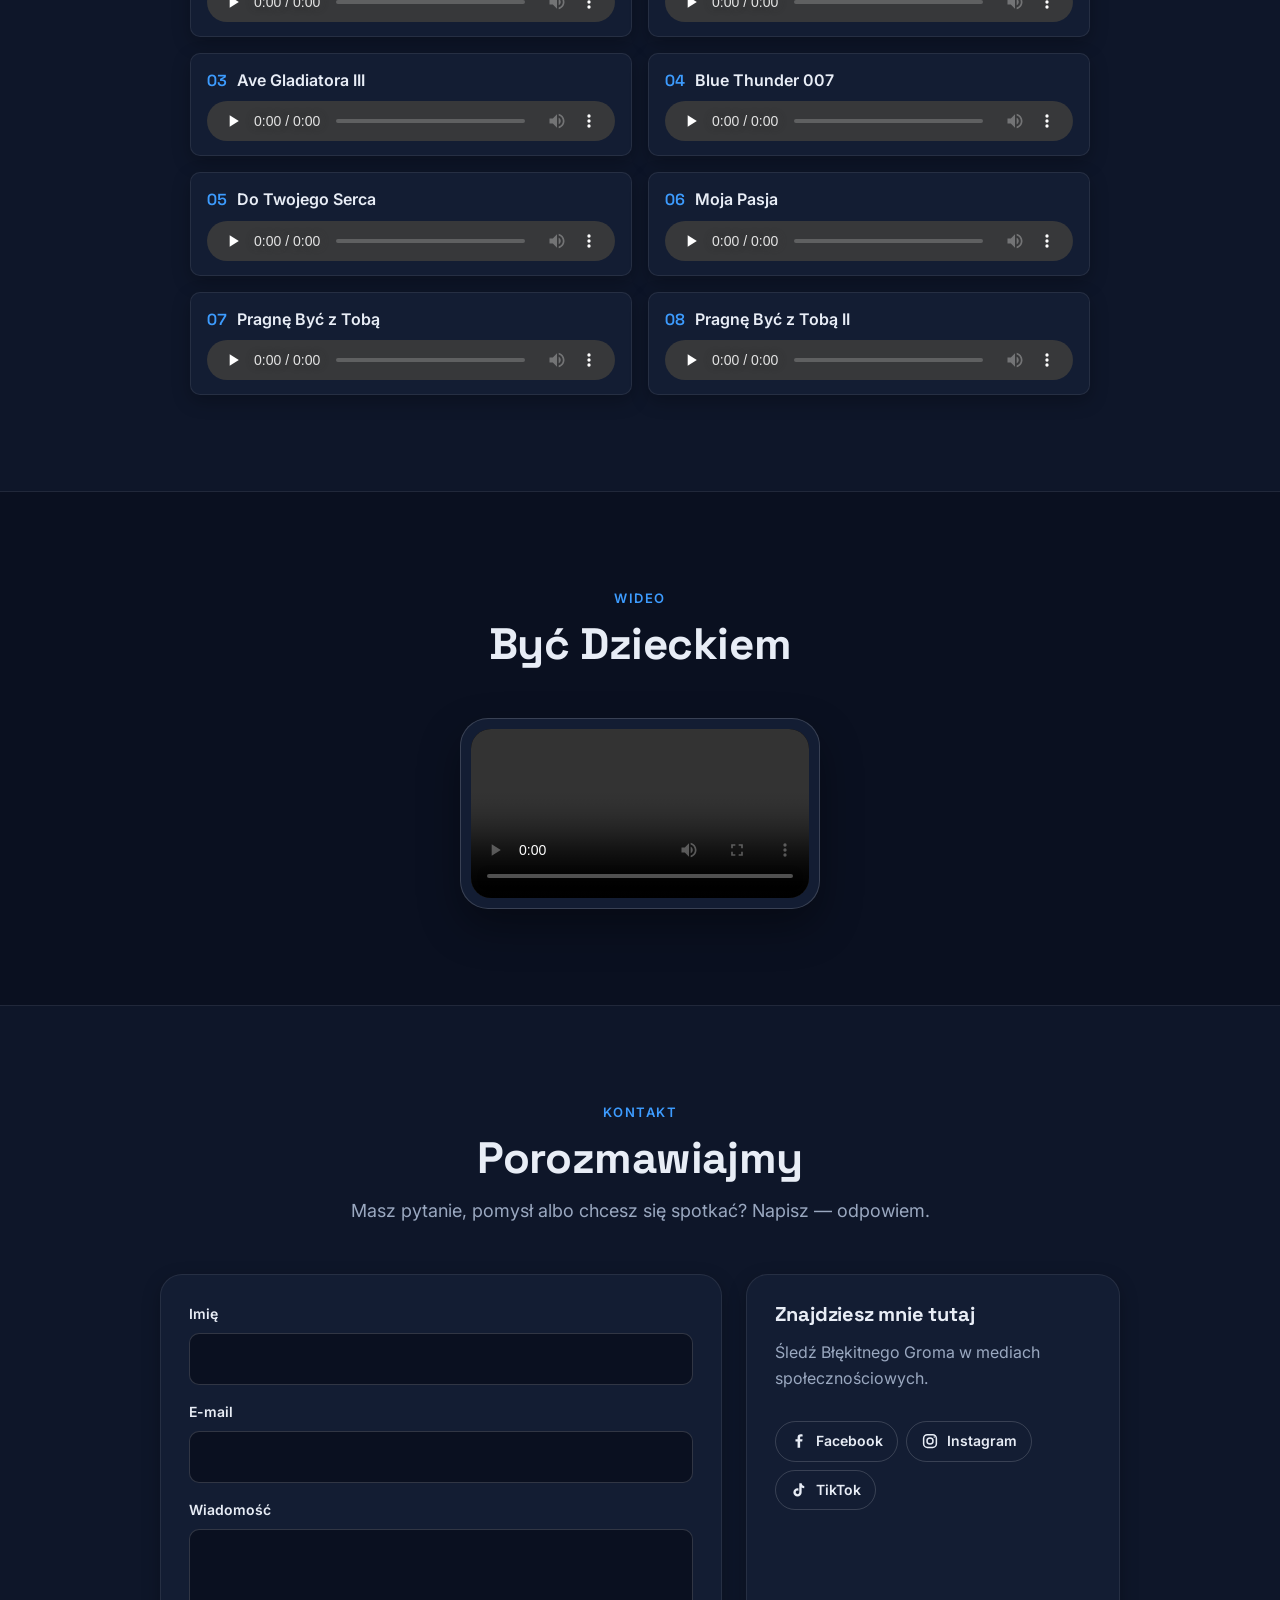
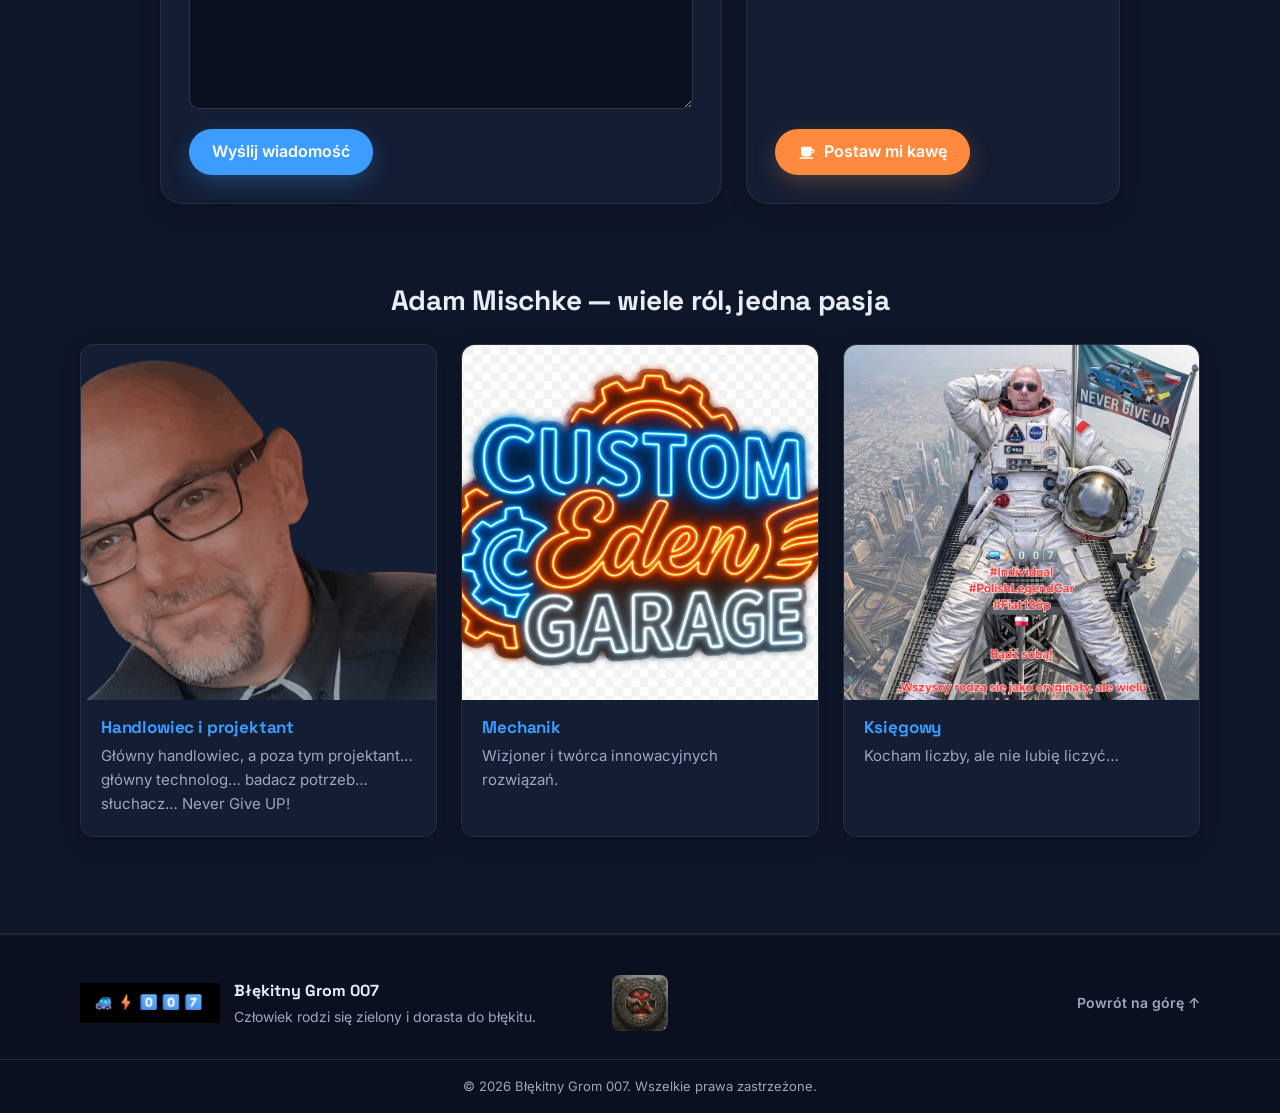
==== commit fac88c27: "Redesign site with a cohesive, professional look - Dark navy + electric blue theme with design token" ====
--- a/Index.html
+++ b/Index.html
@@ -1,29 +1,51 @@
 <!DOCTYPE html>
-<html lang="en">
+<html lang="pl">
 <head>
 <meta charset="UTF-8">
 <meta name="viewport" content="width=device-width, initial-scale=1.0">
-<title>Błękitny-Grom007</title>
+<title>Błękitny Grom 007 — Adam Mischke</title>
+<meta name="description" content="Błękitny Grom 007 — pasja, motoryzacja, Maluchy i pozytywna energia. Człowiek rodzi się zielony i dorasta do błękitu.">
+<meta name="theme-color" content="#0a1020">
+<meta property="og:title" content="Błękitny Grom 007">
+<meta property="og:description" content="Człowiek rodzi się zielony i dorasta do błękitu.">
+<meta property="og:image" content="assets/images/garaz_adam2.jpeg">
 <link rel="icon" type="image/png" href="assets/logo/logo.png">
-<link rel="stylesheet" href="styles.css">
+<link rel="preconnect" href="https://fonts.googleapis.com">
+<link rel="preconnect" href="https://fonts.gstatic.com" crossorigin>
+<link rel="stylesheet" href="https://fonts.googleapis.com/css2?family=Inter:wght@400;500;600;700&family=Space+Grotesk:wght@500;600;700&display=swap">
+<link rel="stylesheet" href="styles.css?v=5">
+<script>
+    try {
+        if (localStorage.getItem('blekitny-grom-theme') === 'light') document.documentElement.dataset.theme = 'light';
+    } catch (error) {}
+</script>
 </head>
-<body class="shell-page dark-page">
+<body>
 <div id="page-loader" role="status" aria-live="polite" aria-label="Ładowanie strony">
     <span class="page-loader-spinner" aria-hidden="true"><svg viewBox="0 0 24 24" focusable="false"><path d="M13.2 1.5 4.8 13h5.8l-.7 9.5L19.2 10h-6l0-8.5z"/></svg></span>
-    <span>Ładowanie strony...</span>
+    <span>Ładowanie strony…</span>
 </div>
-<header id="header">
-    <a id="support-button" href="https://buycoffee.to/blekitnygrom007" target="_blank" rel="noopener noreferrer"><svg viewBox="0 0 24 24" width="18" height="18" fill="currentColor" aria-hidden="true"><path d="M2 21h18v-2H2v2zM20 8h-2V5H4v9c0 2.21 1.79 4 4 4h6c2.21 0 4-1.79 4-4v-1h2c1.1 0 2-.9 2-2V10c0-1.1-.9-2-2-2zm0 4h-2v-2h2v2z"/></svg>Wspieram</a>
-    <img id="logo" src="assets/logo/logo.png" alt="Logo">
+
+<header id="header" class="site-header">
+    <a class="brand" href="#home" aria-label="Błękitny Grom 007 — strona główna">
+        <img id="logo" src="assets/logo/logo.png" alt="">
+        <span class="brand-name">Błękitny Grom <span class="brand-accent">007</span></span>
+    </a>
+    <div id="breadcrumb" class="breadcrumb" aria-live="polite">Strona główna</div>
+    <div class="header-actions">
+        <a id="support-button" class="btn btn-coffee btn-sm" href="https://buycoffee.to/blekitnygrom007" target="_blank" rel="noopener noreferrer"><svg viewBox="0 0 24 24" aria-hidden="true"><path d="M2 21h18v-2H2v2zM20 8h-2V5H4v9c0 2.21 1.79 4 4 4h6c2.21 0 4-1.79 4-4v-1h2c1.1 0 2-.9 2-2V10c0-1.1-.9-2-2-2zm0 4h-2v-2h2v2z"/></svg><span>Wspieram</span></a>
+        <button id="color-invert-toggle" class="icon-btn" type="button" aria-label="Włącz jasny motyw" aria-pressed="false" title="Włącz jasny motyw">
+            <svg class="icon-sun" viewBox="0 0 24 24" aria-hidden="true"><circle cx="12" cy="12" r="4.5"/><path d="M12 1.5v3M12 19.5v3M4.6 4.6l2.1 2.1M17.3 17.3l2.1 2.1M1.5 12h3M19.5 12h3M4.6 19.4l2.1-2.1M17.3 6.7l2.1-2.1"/></svg>
+            <svg class="icon-moon" viewBox="0 0 24 24" aria-hidden="true"><path d="M20.5 14.5A8.5 8.5 0 0 1 9.5 3.5a8.5 8.5 0 1 0 11 11z"/></svg>
+        </button>
+        <button id="hamburger" class="icon-btn" type="button" aria-label="Otwórz menu" aria-expanded="false" aria-controls="menu">
+            <span></span><span></span><span></span>
+        </button>
+    </div>
 </header>
-<div id="navigation-row">
-    <div id="breadcrumb" aria-live="polite">Strona główna</div>
-    <button id="color-invert-toggle" type="button" aria-label="Invert colors" aria-pressed="false" title="Invert colors"><svg viewBox="0 0 24 24" width="22" height="22" aria-hidden="true"><path d="M12 3a9 9 0 1 0 0 18V3z" fill="currentColor"/><circle cx="12" cy="12" r="9" fill="none" stroke="currentColor" stroke-width="2"/></svg></button>
-    <button id="hamburger" type="button" aria-label="Open navigation menu" aria-expanded="false" aria-controls="menu">
-        <span></span><span></span><span></span>
-    </button>
-</div>
-<nav id="menu" aria-label="Nawigacja główna" aria-hidden="true" inert>
+
+<nav id="menu" class="drawer drawer-right" aria-label="Nawigacja główna" aria-hidden="true" inert>
+    <p class="drawer-title">Menu</p>
     <a href="#home" class="active">Strona główna</a>
     <a href="#about">Witaj</a>
     <a href="#services">Podążaj za moją pasją</a>
@@ -38,259 +60,407 @@
     <a href="#BycDzieckiem">Być Dzieckiem</a>
     <a href="#contact">Kontakt</a>
 </nav>
-<aside id="left-pane" aria-label="Additional content">
-    <div class="left-pane-social-links" role="group" aria-label="Media społecznościowe">
-        <a class="left-pane-social-link facebook" href="https://www.facebook.com/CustomEdenGarage" target="_blank" rel="noopener noreferrer" aria-label="Facebook"><svg viewBox="0 0 24 24" aria-hidden="true"><path d="M13.5 21v-8.2h2.8l.4-3.2h-3.2v-2c0-.9.3-1.5 1.6-1.5h1.7V3.2c-.3 0-1.3-.2-2.5-.2-2.5 0-4.2 1.5-4.2 4.3v2.3H7.3v3.2h2.8V21h3.4z"/></svg>Facebook</a>
-        <a class="left-pane-social-link instagram" href="https://www.instagram.com/explore/tags/b%C5%82%C4%99kitnygrombyagent007/" target="_blank" rel="noopener noreferrer" aria-label="Instagram"><svg viewBox="0 0 24 24" aria-hidden="true"><rect x="3.5" y="3.5" width="17" height="17" rx="5"/><circle cx="12" cy="12" r="4"/><circle class="instagram-dot" cx="17.7" cy="6.7" r="1"/></svg>Instagram</a>
-        <a class="left-pane-social-link tiktok" href="https://www.tiktok.com/search?q=blekitny%20grom%20007&t=1712228620671" target="_blank" rel="noopener noreferrer" aria-label="TikTok"><svg viewBox="0 0 24 24" aria-hidden="true"><path d="M15.5 3c.3 2.1 1.5 3.5 3.5 3.7v3.1a8.3 8.3 0 0 1-3.5-1v6.4a5.5 5.5 0 1 1-5.5-5.5c.4 0 .8 0 1.2.1V13a2.4 2.4 0 1 0 1.2 2.1V3h3.1z"/></svg>TikTok</a>
+
+<aside id="left-pane" class="drawer drawer-left" aria-label="Mój Grom" aria-hidden="true" inert>
+    <figure class="pane-card">
+        <img src="assets/images/moj-grom.jpeg" alt="Mój Grom — Fiat 126p w błękitnym kolorze">
+        <figcaption>
+            <h2>O moim aucie… moim Gromie</h2>
+            <p class="muted">* z lekkim tuningiem ;)</p>
+            <p>To auto zdecydowanie zasługuje na coś więcej niż tylko przelotne spojrzenie — to zachęta, by poznać je bliżej i choć czytając nieco prostych informacji poczuć się, jakby miało się z nim bezpośrednią styczność.</p>
+            <p>Prawdziwa styczność z pięknem zawsze przynosi piękno, więc aby może i Twoje auto znalazło w sobie wydźwięk niepowtarzalny, zapraszam do zapoznania się z moim ;) … jest MOC!</p>
+        </figcaption>
+    </figure>
+    <div class="social-links social-links-compact" role="group" aria-label="Media społecznościowe">
+        <a class="social-link facebook" href="https://www.facebook.com/CustomEdenGarage" target="_blank" rel="noopener noreferrer"><svg viewBox="0 0 24 24" aria-hidden="true"><path d="M13.5 21v-8.2h2.8l.4-3.2h-3.2v-2c0-.9.3-1.5 1.6-1.5h1.7V3.2c-.3 0-1.3-.2-2.5-.2-2.5 0-4.2 1.5-4.2 4.3v2.3H7.3v3.2h2.8V21h3.4z"/></svg>Facebook</a>
+        <a class="social-link instagram" href="https://www.instagram.com/explore/tags/b%C5%82%C4%99kitnygrombyagent007/" target="_blank" rel="noopener noreferrer"><svg viewBox="0 0 24 24" aria-hidden="true"><rect x="3.5" y="3.5" width="17" height="17" rx="5"/><circle cx="12" cy="12" r="4"/><circle class="instagram-dot" cx="17.7" cy="6.7" r="1"/></svg>Instagram</a>
+        <a class="social-link tiktok" href="https://www.tiktok.com/search?q=blekitny%20grom%20007&t=1712228620671" target="_blank" rel="noopener noreferrer"><svg viewBox="0 0 24 24" aria-hidden="true"><path d="M15.5 3c.3 2.1 1.5 3.5 3.5 3.7v3.1a8.3 8.3 0 0 1-3.5-1v6.4a5.5 5.5 0 1 1-5.5-5.5c.4 0 .8 0 1.2.1V13a2.4 2.4 0 1 0 1.2 2.1V3h3.1z"/></svg>TikTok</a>
     </div>
-    <div class="left-pane-gallery-item"><img src="assets/images/moj-grom.jpeg" alt="Dwa charaktery"><div class="left-pane-overlay"><h2>O MOIM AUCIE ... MOIM GROMIE :)<br>* z lekkim tuning ;)</h2><p>To Auto zdecydowanie zasługuje na coś więcej niż tylko przelotne spojrzenie, to zachęta by poznać je bliżej i choć czytając nieco prostych informacji poczuć się jakby miało się z nim bezpośrednią styczność.</p><br><p>Prawdziwa styczność z pięknem zawsze przynosi piękno, więc aby może i Twoje auto znalazło w sobie wydźwięk niepowtarzalny, zapraszam do zapoznania się z moim ;) ... jest MOC !+</p></div></div>
-    <h2 class="left-pane-contact-title">Napisz do mnie:</h2>
-    <form class="left-pane-contact-form" action="mailto:syrek.wiktor@gmail.com" method="POST" enctype="text/plain">
+    <h2 class="pane-heading">Napisz do mnie</h2>
+    <form class="contact-form" action="mailto:syrek.wiktor@gmail.com" method="POST" enctype="text/plain">
         <input type="hidden" name="_subject" value="Wiadomość ze strony Błękitny Grom">
         <label for="left-pane-name">Imię</label><input id="left-pane-name" name="Imię" type="text" autocomplete="name" required>
         <label for="left-pane-email">E-mail</label><input id="left-pane-email" name="E-mail" type="email" autocomplete="email" required>
-        <label for="left-pane-message">Wiadomość</label><textarea id="left-pane-message" name="Wiadomość" rows="5" required></textarea>
-        <button type="submit">Wyślij</button>
+        <label for="left-pane-message">Wiadomość</label><textarea id="left-pane-message" name="Wiadomość" rows="4" required></textarea>
+        <button class="btn btn-primary" type="submit">Wyślij</button>
     </form>
 </aside>
-<aside id="quote-pane" aria-label="Cytat" aria-hidden="true" inert>
-    <img class="quote-pane-image" src="assets/images/home-of-peace.jpeg" alt="Home of peace">
-    <blockquote>
-        <p>Weak people <strong>revenge</strong>; Strong <strong>forgive</strong>; Intelligent one <strong>ignore</strong> [eng.]</p>
-        <p lang="pl">Ludzie słabi <strong>szukają zemsty</strong>; Ludzie silni <strong>wybaczają</strong>; Ludzie inteligentni <strong>ignorują</strong> [pl.].</p>
-        <cite><strong>[Albert Einstein]</strong></cite>
+
+<aside id="quote-pane" class="drawer drawer-left" aria-label="Cytaty" aria-hidden="true" inert>
+    <img class="pane-image" src="assets/images/home-of-peace.jpeg" alt="Home of peace">
+    <blockquote class="quote">
+        <p>Weak people <strong>revenge</strong>. Strong <strong>forgive</strong>. Intelligent ones <strong>ignore</strong>.</p>
+        <p lang="pl" class="muted">Ludzie słabi <strong>szukają zemsty</strong>, ludzie silni <strong>wybaczają</strong>, ludzie inteligentni <strong>ignorują</strong>.</p>
+        <cite>Albert Einstein</cite>
     </blockquote>
-    <hr class="quote-divider">
-    <blockquote>Człowiek rodzi się <strong>Zielony</strong> i dorasta do <strong>Błękitu</strong>.<cite><strong>[Adam Mischke]</strong></cite></blockquote>
+    <blockquote class="quote">
+        <p>Człowiek rodzi się <strong class="text-green">Zielony</strong> i dorasta do <strong class="text-blue">Błękitu</strong>.</p>
+        <cite>Adam Mischke</cite>
+    </blockquote>
 </aside>
-<aside id="music-pane" aria-label="Video" aria-hidden="true" inert>
-    <div class="music-pane-inner">
-        <div class="music-pane-icon" aria-hidden="true">
-            <svg viewBox="0 0 24 24" role="img" aria-label="Video icon">
-                <path d="M4 6.5A2.5 2.5 0 0 1 6.5 4h8A2.5 2.5 0 0 1 17 6.5v11A2.5 2.5 0 0 1 14.5 20h-8A2.5 2.5 0 0 1 4 17.5v-11zm12.5 2.3 4.2-2.5v11.4l-4.2-2.5v-6.4z" fill="currentColor"/>
-            </svg>
-        </div>
-        <div class="music-pane-videos">
-            <video src="assets/video/Adam_Intro.mp4" controls playsinline loop preload="metadata"></video>
-            <video src="assets/video/Adam_ThunderPower.mp4" controls playsinline loop preload="metadata"></video>
-            <video src="assets/video/Adam_Wniebowzieci.mp4" controls playsinline loop preload="metadata"></video>
-            <video src="assets/video/Adam_BycDzieckiem.mp4" controls playsinline loop preload="metadata"></video>
-        </div>
+
+<aside id="music-pane" class="drawer drawer-left" aria-label="Wideo" aria-hidden="true" inert>
+    <h2 class="pane-heading">Wideo</h2>
+    <div class="media-list">
+        <figure><video src="assets/video/Adam_Intro.mp4" controls playsinline loop preload="metadata"></video><figcaption>Intro</figcaption></figure>
+        <figure><video src="assets/video/Adam_ThunderPower.mp4" controls playsinline loop preload="metadata"></video><figcaption>Thunder Power</figcaption></figure>
+        <figure><video src="assets/video/Adam_Wniebowzieci.mp4" controls playsinline loop preload="metadata"></video><figcaption>Wniebowzięci</figcaption></figure>
+        <figure><video src="assets/video/Adam_BycDzieckiem.mp4" controls playsinline loop preload="metadata"></video><figcaption>Być Dzieckiem</figcaption></figure>
     </div>
 </aside>
-<aside id="audio-pane" aria-label="Muzyka" aria-hidden="true" inert>
-    <div class="music-pane-inner">
-        <div class="music-pane-icon" aria-hidden="true">
-            <svg viewBox="0 0 24 24" role="img" aria-label="Music icon">
-                <path d="M14 3v11.2A3.4 3.4 0 1 0 16.5 17V7.2l6-1.3V3l-8.5 1.8zM14 3v11.2A3.4 3.4 0 1 0 16.5 17V7.2l6-1.3V3l-8.5 1.8z" fill="currentColor"/>
-            </svg>
-        </div>
-        <h2>Muzyka</h2>
-        <div class="music-pane-videos audio-pane-tracks">
-            <audio controls preload="metadata" src="assets/music/AveGladiatora.mpeg"></audio>
-            <audio controls preload="metadata" src="assets/music/AveGladiatora2.mpeg"></audio>
-            <audio controls preload="metadata" src="assets/music/AveGladiatora3.mpeg"></audio>
-            <audio controls preload="metadata" src="assets/music/BlueThunder007.mpeg"></audio>
-            <audio controls preload="metadata" src="assets/music/DoTwojegoSerca.mpeg"></audio>
-            <audio controls preload="metadata" src="assets/music/MojaPasja.mpeg"></audio>
-        </div>
+
+<aside id="audio-pane" class="drawer drawer-left" aria-label="Muzyka" aria-hidden="true" inert>
+    <h2 class="pane-heading">Muzyka</h2>
+    <ol class="track-list">
+        <li><span class="track-title">Ave Gladiatora</span><audio controls preload="none" src="assets/music/AveGladiatora.mpeg"></audio></li>
+        <li><span class="track-title">Ave Gladiatora II</span><audio controls preload="none" src="assets/music/AveGladiatora2.mpeg"></audio></li>
+        <li><span class="track-title">Ave Gladiatora III</span><audio controls preload="none" src="assets/music/AveGladiatora3.mpeg"></audio></li>
+        <li><span class="track-title">Blue Thunder 007</span><audio controls preload="none" src="assets/music/BlueThunder007.mpeg"></audio></li>
+        <li><span class="track-title">Do Twojego Serca</span><audio controls preload="none" src="assets/music/DoTwojegoSerca.mpeg"></audio></li>
+        <li><span class="track-title">Moja Pasja</span><audio controls preload="none" src="assets/music/MojaPasja.mpeg"></audio></li>
+        <li><span class="track-title">Pragnę Być z Tobą</span><audio controls preload="none" src="assets/music/PragneBycZToba.mpeg"></audio></li>
+        <li><span class="track-title">Pragnę Być z Tobą II</span><audio controls preload="none" src="assets/music/PragneBycZToba2.mpeg"></audio></li>
+    </ol>
+</aside>
+
+<div id="side-dock" class="side-dock" role="toolbar" aria-label="Szybki dostęp" aria-orientation="vertical">
+    <button id="left-pane-toggle" class="dock-btn" type="button" aria-label="Pokaż: Mój Grom i kontakt" aria-expanded="false" aria-controls="left-pane" title="Mój Grom i kontakt"><svg viewBox="0 0 24 24" aria-hidden="true"><path d="M13.2 1.5 4.8 13h5.8l-.7 9.5L19.2 10h-6l0-8.5z"/></svg></button>
+    <button id="quote-pane-toggle" class="dock-btn" type="button" aria-label="Pokaż cytaty" aria-expanded="false" aria-controls="quote-pane" title="Cytaty"><svg viewBox="0 0 24 24" aria-hidden="true"><path d="M4 18.5h5.5V13H6.6c0-2.6 1.3-4.1 3.4-4.6V5.5C6.2 6 4 8.9 4 13.3v5.2zm10 0h5.5V13h-2.9c0-2.6 1.3-4.1 3.4-4.6V5.5c-3.8.5-6 3.4-6 7.8v5.2z"/></svg></button>
+    <button id="music-pane-toggle" class="dock-btn" type="button" aria-label="Pokaż wideo" aria-expanded="false" aria-controls="music-pane" title="Wideo"><svg viewBox="0 0 24 24" aria-hidden="true"><path d="M4 6.5A2.5 2.5 0 0 1 6.5 4h8A2.5 2.5 0 0 1 17 6.5v11A2.5 2.5 0 0 1 14.5 20h-8A2.5 2.5 0 0 1 4 17.5v-11zm12.5 2.3 4.2-2.5v11.4l-4.2-2.5v-6.4z"/></svg></button>
+    <button id="audio-pane-toggle" class="dock-btn" type="button" aria-label="Pokaż muzykę" aria-expanded="false" aria-controls="audio-pane" title="Muzyka"><svg viewBox="0 0 24 24" aria-hidden="true"><path d="M14 3v11.2A3.4 3.4 0 1 0 16.5 17V7.2l6-1.3V3l-8.5 1.8z"/></svg></button>
+</div>
+
+<nav id="section-pager" class="section-pager" aria-label="Nawigacja po sekcjach">
+    <button type="button" class="dock-btn section-pager-prev" aria-label="Poprzednia sekcja" title="Poprzednia sekcja"><svg viewBox="0 0 24 24" aria-hidden="true"><path d="m6 15 6-6 6 6"/></svg></button>
+    <button type="button" class="dock-btn section-pager-next" aria-label="Następna sekcja" title="Następna sekcja"><svg viewBox="0 0 24 24" aria-hidden="true"><path d="m6 9 6 6 6-6"/></svg></button>
+</nav>
+
+<main id="content">
+    <section id="home" class="page hero" aria-labelledby="home-title">
+        <div class="hero-bg" aria-hidden="true"><img src="assets/images/garaz_adam2.jpeg" alt=""></div>
+        <div class="container hero-inner">
+            <div class="hero-copy">
+                <p class="eyebrow">#BłękitnyGrom007 · #BlueThunder007</p>
+                <h1 id="home-title">Zdobądź dla siebie <span class="text-blue">GROM</span>!</h1>
+                <p class="hero-lead">Człowiek rodzi się <strong class="text-green">ZIELONY</strong> i&nbsp;dorasta do <strong class="text-blue">BŁĘKITU</strong>.</p>
+                <div class="hero-actions">
+                    <a class="btn btn-primary" href="#about">Poznaj mnie</a>
+                    <a class="btn btn-coffee coffee-button" href="https://buycoffee.to/blekitnygrom007" target="_blank" rel="noopener noreferrer"><svg viewBox="0 0 24 24" aria-hidden="true"><path d="M2 21h18v-2H2v2zM20 8h-2V5H4v9c0 2.21 1.79 4 4 4h6c2.21 0 4-1.79 4-4v-1h2c1.1 0 2-.9 2-2V10c0-1.1-.9-2-2-2zm0 4h-2v-2h2v2z"/></svg>Wspieram Cię, Gromie! Stawiam kawę</a>
+                </div>
+            </div>
+            <div class="hero-media">
+                <video src="assets/video/Adam_Wniebowzieci.mp4" controls playsinline preload="auto"></video>
+            </div>
+        </div>
+        <div class="container">
+            <ul class="tag-cloud" aria-label="Hashtagi">
+                <li>#SpaceShip</li><li>#Ship</li><li>#Sheep</li><li>#OfWCA</li><li>#WprostocieZłożonośćPiękna</li><li>#RelationShip</li><li>#FreeDom</li><li>#HomeOfPeace</li><li>#WszystkoToAlgorytm</li><li>#DoskonałyEliminatorAlgorytmiczny</li><li>#ŻycieToNieAlgorytm</li><li>#ŻycieNajważniejsze</li><li>#OnePassionOneLove</li><li>#EspressoPower</li><li>#wDrodze</li><li>#Drogowskaz</li><li>#AngelOfPeace</li><li>#TopGunF25</li><li>#OldSchool25</li><li>#NeverGiveUP</li><li>#WorldPeaceSpace</li><li>#StarGate</li><li>#PośpiechZabija</li>
+                <li class="tag-flag"><img src="data:image/svg+xml,%3Csvg xmlns='http://www.w3.org/2000/svg' viewBox='0 0 60 40'%3E%3Crect width='60' height='40' fill='%23fff'/%3E%3Crect y='20' width='60' height='20' fill='%23dc143c'/%3E%3C/svg%3E" alt="Flaga Polski"></li>
+            </ul>
+        </div>
+    </section>
+
+    <section id="about" class="page section" aria-labelledby="about-title">
+        <div class="container">
+            <div class="intro-card">
+                <div class="intro-video"><video src="assets/video/intro.mp4" autoplay muted loop playsinline controls></video></div>
+                <div class="intro-text">
+                    <p class="eyebrow">Witaj</p>
+                    <h2 id="about-title">Witaj na mojej stronie</h2>
+                    <p>Pozwól mi z pełną serdecznością powitać Cię na mojej stronie. Znajdziesz tu wiele interesujących informacji i inspirujących treści, które — mam nadzieję — nieco rozjaśnią Twoje spojrzenie na świat.</p>
+                    <p>Zapraszam również do śledzenia mojego profilu w mediach społecznościowych, a jeśli spodobają Ci się moje pomysły, zawsze możesz brać w nich czynny udział przez udzielane wsparcie lub postawienie kawy.</p>
+                    <a class="btn btn-coffee about-coffee-button" href="https://buycoffee.to/blekitnygrom007" target="_blank" rel="noopener noreferrer"><svg viewBox="0 0 24 24" aria-hidden="true"><path d="M2 21h18v-2H2v2zM20 8h-2V5H4v9c0 2.21 1.79 4 4 4h6c2.21 0 4-1.79 4-4v-1h2c1.1 0 2-.9 2-2V10c0-1.1-.9-2-2-2zm0 4h-2v-2h2v2z"/></svg>Postaw kawę</a>
+                </div>
+            </div>
+
+            <div class="bio">
+                <h3>Troszkę o mnie — kim jestem?</h3>
+                <p>Jestem pasjonatem życia, który stara się dzielić swoją wiedzą i doświadczeniem z innymi. Moje zainteresowania obejmują różnorodne dziedziny, od technologii po sztukę, a moim celem jest inspirowanie innych do odkrywania własnych pasji i rozwijania swoich umiejętności.</p>
+            </div>
+
+            <div class="gallery gallery-3">
+                <figure class="gallery-item"><img src="assets/images/7cudowswiata2-1.png" alt="Dzień kobiet wyjątkowy dla mężczyzn" loading="lazy"><figcaption class="overlay"><p>Zaktualizowane w dniu wyjątkowym dla mężczyzn, w którym śmiało mogą wywyższać piękno!</p></figcaption></figure>
+                <figure class="gallery-item"><img src="assets/images/dorosli-smutniejsi-niz-dzieci.jpg" alt="Dorośli smutniejsi niż dzieci" loading="lazy"><figcaption class="overlay"><p>Raz zawitasz, nie zapomnisz nigdy. Zawsze Wędka będzie Twoim Domem.</p><a class="card-link" href="http://www.wedka.org" target="_blank" rel="noopener noreferrer">Przejdź do Wędki →</a></figcaption></figure>
+                <figure class="gallery-item"><img src="assets/images/cytat2.png" alt="Głębia" loading="lazy"><figcaption class="overlay"><p>Głębia…</p></figcaption></figure>
+                <figure class="gallery-item"><img src="assets/images/18.jpeg" alt="Oceń mnie dopiero wtedy, gdy sam będziesz idealny" loading="lazy"><figcaption class="overlay"><p>„Oceń mnie dopiero wtedy, gdy sam będziesz idealny.”</p></figcaption></figure>
+                <figure class="gallery-item"><img src="assets/images/onePassion.jpg" alt="One Passion One Love" loading="lazy"><figcaption class="overlay"><p>#PiłkaPodwórkowa</p><a class="card-link" href="https://www.facebook.com/onepassion.onelove.wp" target="_blank" rel="noopener noreferrer">One Passion One Love →</a></figcaption></figure>
+                <figure class="gallery-item"><img src="assets/images/adam_with_dog.jpeg" alt="Spacer z wiernym przyjacielem" loading="lazy"><figcaption class="overlay"><p>Spacer z wiernym przyjacielem.</p></figcaption></figure>
+            </div>
+        </div>
+    </section>
+
+    <section id="services" class="page section section-alt" aria-labelledby="services-title">
+        <div class="container">
+            <header class="section-head">
+                <p class="eyebrow">Pasja</p>
+                <h2 id="services-title">Podążaj za moją pasją</h2>
+                <p class="lead">…i buduj swoje pozytywne doświadczenia!</p>
+            </header>
+            <div class="gallery gallery-3">
+                <figure class="gallery-item"><img src="assets/images/11.jpeg" alt="Bóg Cię kocha" loading="lazy"><figcaption class="overlay"><p>Bóg Cię kocha!</p></figcaption></figure>
+                <figure class="gallery-item"><img src="assets/images/8.jpeg" alt="Focus on your peace" loading="lazy"><figcaption class="overlay"><p>Focus on your peace!</p></figcaption></figure>
+                <figure class="gallery-item"><img src="assets/images/12.jpeg" alt="Enjoy the moment" loading="lazy"><figcaption class="overlay"><p>Enjoy the moment!</p></figcaption></figure>
+                <figure class="gallery-item"><img src="assets/images/4.jpeg" alt="Espresso Power" loading="lazy"><figcaption class="overlay"><p>#EspressoPower</p></figcaption></figure>
+                <figure class="gallery-item"><img src="assets/images/2.jpeg" alt="I kropka" loading="lazy"><figcaption class="overlay"><p>I kropka.</p></figcaption></figure>
+                <figure class="gallery-item"><img src="assets/images/5.jpeg" alt="Keep Blue" loading="lazy"><figcaption class="overlay"><p>Keep Blue</p></figcaption></figure>
+            </div>
+        </div>
+    </section>
+
+    <section id="mali-przyjaciele" class="page section" aria-labelledby="mali-title">
+        <div class="container">
+            <header class="section-head">
+                <p class="eyebrow">Społeczność</p>
+                <h2 id="mali-title">Mali Przyjaciele</h2>
+                <p class="lead">Zdjęcia z małych spotkań</p>
+            </header>
+            <div class="gallery gallery-3">
+                <figure class="gallery-item"><img src="assets/images/dwa_charaktery.jpeg" alt="Dwa charaktery" loading="lazy"><figcaption class="overlay"><h3>Dwa charaktery</h3><p>Łódź i Warszawa naprawdę mogą żyć w zgodzie.</p></figcaption></figure>
+                <figure class="gallery-item"><img src="assets/images/maluch_wysciogowy.jpg" alt="Maluch wyścigowy" loading="lazy"><figcaption class="overlay"><h3>Maluch-Luxus-Pewexu</h3><p>Maluch, który uwielbia prędkość i rywalizację, zawsze gotowy do wyścigów.</p></figcaption></figure>
+                <figure class="gallery-item"><img src="assets/images/nasza_blyskawica.png" alt="Nasza błyskawica" loading="lazy"><figcaption class="overlay"><h3>Nasza błyskawica</h3><p>Szybka i energiczna, zawsze w ruchu.</p></figcaption></figure>
+                <figure class="gallery-item"><img src="assets/images/maluch_tragarz.jpg" alt="Maluch tragarz" loading="lazy"><figcaption class="overlay"><h3>Maluch tragarz</h3><p>Silny i wytrwały, zawsze gotowy do pracy.</p></figcaption></figure>
+                <figure class="gallery-item"><img src="assets/images/klasyczne_bordo.jpg" alt="Klasyczne bordo" loading="lazy"><figcaption class="overlay"><h3>Klasyczne bordo</h3><p>Elegancki i stylowy, przyciągający wzrok.</p></figcaption></figure>
+                <figure class="gallery-item"><img src="assets/images/model_bialy.jpg" alt="Model biały 138" loading="lazy"><figcaption class="overlay"><h3>Model biały 138</h3><p>Wyjątkowy i unikalny, wyróżniający się w tłumie.</p></figcaption></figure>
+            </div>
+        </div>
+    </section>
+
+    <section id="wesole-maluchy" class="page section section-alt" aria-labelledby="wesole-title">
+        <div class="container">
+            <header class="section-head">
+                <p class="eyebrow">Spotkania</p>
+                <h2 id="wesole-title">Wesołe Maluchy</h2>
+            </header>
+            <div class="gallery gallery-2">
+                <figure class="gallery-item"><img src="assets/images/bylo_nas_tylko_kilkoro.jpg" alt="Było nas tylko kilkoro" loading="lazy"><figcaption class="overlay"><p>Było nas tylko kilkoro…</p></figcaption></figure>
+                <figure class="gallery-item"><img src="assets/images/choć_mali_to_sprawie_oddani.jpg" alt="Choć mali, to sprawie oddani" loading="lazy"><figcaption class="overlay"><p>Choć mali, to sprawie oddani.</p></figcaption></figure>
+                <figure class="gallery-item"><img src="assets/images/gdzie_kucharek_szesc.jpg" alt="Gdzie kucharek sześć" loading="lazy"><figcaption class="overlay"><p>Gdzie kucharek sześć…</p></figcaption></figure>
+                <figure class="gallery-item"><img src="assets/images/nie_braklo_groma.jpg" alt="Nie zabrakło i Groma" loading="lazy"><figcaption class="overlay"><p>Nie zabrakło i Groma!</p></figcaption></figure>
+            </div>
+        </div>
+    </section>
+
+    <section id="keep-blue" class="page section" aria-labelledby="keep-blue-title">
+        <div class="container">
+            <header class="section-head">
+                <p class="eyebrow">Keep Blue</p>
+                <h2 id="keep-blue-title">Trzymaj się błękitu</h2>
+            </header>
+            <div class="gallery gallery-3 gallery-plain">
+                <figure class="gallery-item"><img src="assets/images/1-2.jpeg" alt="Space and peace" loading="lazy"></figure>
+                <figure class="gallery-item"><img src="assets/images/2-2.jpeg" alt="Home of peace" loading="lazy"></figure>
+                <figure class="gallery-item"><img src="assets/images/3-2.jpeg" alt="Motto nr 2" loading="lazy"></figure>
+                <figure class="gallery-item"><img src="assets/images/motto-nr-2.jpeg" alt="Motto nr 6" loading="lazy"></figure>
+                <figure class="gallery-item"><img src="assets/images/4-1.jpeg" alt="Fiat w kosmosie" loading="lazy"></figure>
+                <figure class="gallery-item"><img src="assets/images/motto-nr-6.jpeg" alt="Mój Grom" loading="lazy"></figure>
+                <figure class="gallery-item gallery-item-center"><img src="assets/images/matrix.jpeg" alt="Matrix" loading="lazy"></figure>
+            </div>
+        </div>
+    </section>
+
+    <section id="miricles" class="page section section-alt" aria-labelledby="miricles-title">
+        <div class="container">
+            <header class="section-head">
+                <p class="eyebrow">Projekty</p>
+                <h2 id="miricles-title">Cuda</h2>
+            </header>
+            <div class="angel-slideshow">
+                <div class="angel-slide-frame">
+                    <button class="slide-control previous" type="button" aria-label="Poprzedni slajd">&#8592;</button>
+                    <div class="slideshow">
+                        <figure class="slide active"><img src="assets/images/7.jpeg" alt="Cuda — slajd 1"><figcaption>Gdy z małego projektu…</figcaption></figure>
+                        <figure class="slide"><img src="assets/images/6.jpeg" alt="Cuda — slajd 2"><figcaption>I odrobiny myślenia…</figcaption></figure>
+                        <figure class="slide"><img src="assets/images/3.jpeg" alt="Cuda — slajd 3"><figcaption>Powstają kosmiczne rzeczy!</figcaption></figure>
+                    </div>
+                    <button class="slide-control next" type="button" aria-label="Następny slajd">&#8594;</button>
+                </div>
+                <ol class="angel-slide-list" aria-label="Wybierz slajd">
+                    <li><button type="button" class="active" aria-current="true" aria-label="Pokaż slajd 1"><img src="assets/images/7.jpeg" alt=""></button></li>
+                    <li><button type="button" aria-label="Pokaż slajd 2"><img src="assets/images/6.jpeg" alt=""></button></li>
+                    <li><button type="button" aria-label="Pokaż slajd 3"><img src="assets/images/3.jpeg" alt=""></button></li>
+                </ol>
+            </div>
+        </div>
+    </section>
+
+    <section id="terminator" class="page section" aria-labelledby="terminator-title">
+        <div class="container">
+            <header class="section-head">
+                <p class="eyebrow">#Terminator</p>
+                <h2 id="terminator-title">Doskonały Eliminator Algorytmiczny</h2>
+                <p class="lead">Jestem twórcą teorii Doskonałego Eliminatora Algorytmicznego.</p>
+            </header>
+            <div class="gallery gallery-2 gallery-plain gallery-contain">
+                <figure class="gallery-item"><img src="assets/images/terminator1.jpeg" alt="Terminator 1" loading="lazy"></figure>
+                <figure class="gallery-item"><img src="assets/images/terminator2.jpeg" alt="Terminator 2" loading="lazy"></figure>
+            </div>
+        </div>
+    </section>
+
+    <section id="angel-of-peace" class="page section section-alt" aria-labelledby="angel-title">
+        <div class="container">
+            <header class="section-head">
+                <p class="eyebrow">Pokój</p>
+                <h2 id="angel-title">#AngelOfPeace</h2>
+            </header>
+            <div class="angel-slideshow">
+                <div class="angel-slide-frame">
+                    <button class="slide-control previous" type="button" aria-label="Poprzedni slajd">&#8592;</button>
+                    <div class="slideshow">
+                        <figure class="slide active"><img src="assets/images/1-1.jpeg" alt="Angel of Peace — slajd 1"></figure>
+                        <figure class="slide"><img src="assets/images/2-1.jpeg" alt="Angel of Peace — slajd 2"></figure>
+                        <figure class="slide"><img src="assets/images/3-1.jpeg" alt="Angel of Peace — slajd 3"></figure>
+                    </div>
+                    <button class="slide-control next" type="button" aria-label="Następny slajd">&#8594;</button>
+                </div>
+                <ol class="angel-slide-list" aria-label="Wybierz slajd">
+                    <li><button type="button" class="active" aria-current="true" aria-label="Pokaż slajd 1"><img src="assets/images/1-1.jpeg" alt=""></button></li>
+                    <li><button type="button" aria-label="Pokaż slajd 2"><img src="assets/images/2-1.jpeg" alt=""></button></li>
+                    <li><button type="button" aria-label="Pokaż slajd 3"><img src="assets/images/3-1.jpeg" alt=""></button></li>
+                </ol>
+            </div>
+        </div>
+    </section>
+
+    <section id="in-space" class="page section" aria-labelledby="in-space-title">
+        <div class="container">
+            <header class="section-head">
+                <p class="eyebrow">Kosmos</p>
+                <h2 id="in-space-title">In Space</h2>
+            </header>
+            <div class="gallery gallery-3 gallery-plain gallery-contain">
+                <figure class="gallery-item"><img src="assets/images/space-peace.jpeg" alt="Space and peace" loading="lazy"></figure>
+                <figure class="gallery-item"><img src="assets/images/home-of-peace.jpeg" alt="Home of peace" loading="lazy"></figure>
+                <figure class="gallery-item"><img src="assets/images/motto-nr-2.jpeg" alt="Motto nr 2" loading="lazy"></figure>
+                <figure class="gallery-item"><img src="assets/images/motto-nr-6.jpeg" alt="Motto nr 6" loading="lazy"></figure>
+                <figure class="gallery-item"><img src="assets/images/fiat-in-space.jpeg" alt="Fiat w kosmosie" loading="lazy"></figure>
+                <figure class="gallery-item"><img src="assets/images/3.jpeg" alt="Mój Grom" loading="lazy"></figure>
+            </div>
+        </div>
+    </section>
+
+    <section id="posluchaj" class="page section section-alt" aria-labelledby="posluchaj-title">
+        <div class="container">
+            <header class="section-head">
+                <p class="eyebrow">Muzyka</p>
+                <h2 id="posluchaj-title">Posłuchaj</h2>
+                <p class="lead">Utwory Błękitnego Gromu</p>
+            </header>
+            <ol class="track-list track-grid">
+                <li><span class="track-title">Ave Gladiatora</span><audio controls preload="none" src="assets/music/AveGladiatora.mpeg"></audio></li>
+                <li><span class="track-title">Ave Gladiatora II</span><audio controls preload="none" src="assets/music/AveGladiatora2.mpeg"></audio></li>
+                <li><span class="track-title">Ave Gladiatora III</span><audio controls preload="none" src="assets/music/AveGladiatora3.mpeg"></audio></li>
+                <li><span class="track-title">Blue Thunder 007</span><audio controls preload="none" src="assets/music/BlueThunder007.mpeg"></audio></li>
+                <li><span class="track-title">Do Twojego Serca</span><audio controls preload="none" src="assets/music/DoTwojegoSerca.mpeg"></audio></li>
+                <li><span class="track-title">Moja Pasja</span><audio controls preload="none" src="assets/music/MojaPasja.mpeg"></audio></li>
+                <li><span class="track-title">Pragnę Być z Tobą</span><audio controls preload="none" src="assets/music/PragneBycZToba.mpeg"></audio></li>
+                <li><span class="track-title">Pragnę Być z Tobą II</span><audio controls preload="none" src="assets/music/PragneBycZToba2.mpeg"></audio></li>
+            </ol>
+        </div>
+    </section>
+
+    <section id="BycDzieckiem" class="page section" aria-labelledby="byc-dzieckiem-title">
+        <div class="container">
+            <header class="section-head">
+                <p class="eyebrow">Wideo</p>
+                <h2 id="byc-dzieckiem-title">Być Dzieckiem</h2>
+            </header>
+            <div class="feature-video">
+                <video src="assets/video/Adam_BycDzieckiem.mp4" controls playsinline preload="metadata"></video>
+            </div>
+        </div>
+    </section>
+
+    <section id="contact" class="page section section-alt" aria-labelledby="contact-title">
+        <div class="container">
+            <header class="section-head">
+                <p class="eyebrow">Kontakt</p>
+                <h2 id="contact-title">Porozmawiajmy</h2>
+                <p class="lead">Masz pytanie, pomysł albo chcesz się spotkać? Napisz — odpowiem.</p>
+            </header>
+            <div class="contact-layout">
+                <form class="contact-form card" action="mailto:syrek.wiktor@gmail.com" method="POST" enctype="text/plain">
+                    <input type="hidden" name="_subject" value="Wiadomość ze strony Błękitny Grom">
+                    <label for="name">Imię</label><input id="name" name="Imię" type="text" autocomplete="name" required>
+                    <label for="email">E-mail</label><input id="email" name="E-mail" type="email" autocomplete="email" required>
+                    <label for="message">Wiadomość</label><textarea id="message" name="Wiadomość" rows="6" required></textarea>
+                    <button class="btn btn-primary" type="submit">Wyślij wiadomość</button>
+                </form>
+                <div class="contact-aside card">
+                    <h3>Znajdziesz mnie tutaj</h3>
+                    <p class="muted">Śledź Błękitnego Groma w mediach społecznościowych.</p>
+                    <div class="social-links" role="group" aria-label="Media społecznościowe">
+                        <a class="social-link facebook" href="https://www.facebook.com/CustomEdenGarage" target="_blank" rel="noopener noreferrer"><svg viewBox="0 0 24 24" aria-hidden="true"><path d="M13.5 21v-8.2h2.8l.4-3.2h-3.2v-2c0-.9.3-1.5 1.6-1.5h1.7V3.2c-.3 0-1.3-.2-2.5-.2-2.5 0-4.2 1.5-4.2 4.3v2.3H7.3v3.2h2.8V21h3.4z"/></svg>Facebook</a>
+                        <a class="social-link instagram" href="https://www.instagram.com/explore/tags/b%C5%82%C4%99kitnygrombyagent007/" target="_blank" rel="noopener noreferrer"><svg viewBox="0 0 24 24" aria-hidden="true"><rect x="3.5" y="3.5" width="17" height="17" rx="5"/><circle cx="12" cy="12" r="4"/><circle class="instagram-dot" cx="17.7" cy="6.7" r="1"/></svg>Instagram</a>
+                        <a class="social-link tiktok" href="https://www.tiktok.com/search?q=blekitny%20grom%20007&t=1712228620671" target="_blank" rel="noopener noreferrer"><svg viewBox="0 0 24 24" aria-hidden="true"><path d="M15.5 3c.3 2.1 1.5 3.5 3.5 3.7v3.1a8.3 8.3 0 0 1-3.5-1v6.4a5.5 5.5 0 1 1-5.5-5.5c.4 0 .8 0 1.2.1V13a2.4 2.4 0 1 0 1.2 2.1V3h3.1z"/></svg>TikTok</a>
+                    </div>
+                    <a class="btn btn-coffee" href="https://buycoffee.to/blekitnygrom007" target="_blank" rel="noopener noreferrer"><svg viewBox="0 0 24 24" aria-hidden="true"><path d="M2 21h18v-2H2v2zM20 8h-2V5H4v9c0 2.21 1.79 4 4 4h6c2.21 0 4-1.79 4-4v-1h2c1.1 0 2-.9 2-2V10c0-1.1-.9-2-2-2zm0 4h-2v-2h2v2z"/></svg>Postaw mi kawę</a>
+                </div>
+            </div>
+
+            <h3 class="team-title">Adam Mischke — wiele ról, jedna pasja</h3>
+            <div class="gallery gallery-3 team-gallery">
+                <figure class="gallery-item"><img src="assets/images/adamFace.png" alt="Adam Mischke" loading="lazy"><figcaption class="overlay"><h3>Handlowiec i projektant</h3><p>Główny handlowiec, a poza tym projektant… główny technolog… badacz potrzeb… słuchacz… Never Give UP!</p></figcaption></figure>
+                <figure class="gallery-item"><img src="assets/images/16.jpeg" alt="Adam Mischke — mechanik" loading="lazy"><figcaption class="overlay"><h3>Mechanik</h3><p>Wizjoner i twórca innowacyjnych rozwiązań.</p></figcaption></figure>
+                <figure class="gallery-item"><img src="assets/images/space-peace.jpeg" alt="Astronauta z przesłaniem pokoju" loading="lazy"><figcaption class="overlay"><h3>Księgowy</h3><p>Kocham liczby, ale nie lubię liczyć…</p></figcaption></figure>
+            </div>
+        </div>
+    </section>
+</main>
+
+<footer class="site-footer">
+    <div class="container footer-inner">
+        <div class="footer-brand">
+            <img src="assets/logo/logo.png" alt="">
+            <div>
+                <strong>Błękitny Grom 007</strong>
+                <p>Człowiek rodzi się zielony i dorasta do błękitu.</p>
+            </div>
+        </div>
+        <a class="footer-partner" href="https://www.facebook.com/share/1HwCN4TLzY/" target="_blank" rel="noopener noreferrer" aria-label="AMDK na Facebooku">
+            <img src="assets/images/amdk_logo.jpeg" alt="AMDK">
+        </a>
+        <a class="footer-top" href="#home">Powrót na górę ↑</a>
     </div>
-</aside>
-<button id="left-pane-toggle" type="button" aria-label="Show additional content" aria-expanded="false">&gt;&gt;</button>
-<button id="quote-pane-toggle" type="button" aria-label="Pokaż cytat" aria-expanded="false" aria-controls="quote-pane" title="Pokaż cytat"><span aria-hidden="true">“</span></button>
-<button id="music-pane-toggle" type="button" aria-label="Pokaż video" aria-expanded="false" aria-controls="music-pane" title="Pokaż video"><svg viewBox="0 0 24 24" aria-hidden="true"><path d="M4 6.5A2.5 2.5 0 0 1 6.5 4h8A2.5 2.5 0 0 1 17 6.5v11A2.5 2.5 0 0 1 14.5 20h-8A2.5 2.5 0 0 1 4 17.5v-11zm12.5 2.3 4.2-2.5v11.4l-4.2-2.5v-6.4z" fill="currentColor"/></svg></button>
-<button id="audio-pane-toggle" type="button" aria-label="Pokaż muzykę" aria-expanded="false" aria-controls="audio-pane" title="Pokaż muzykę"><svg viewBox="0 0 24 24" aria-hidden="true"><path d="M14 3v11.2A3.4 3.4 0 1 0 16.5 17V7.2l6-1.3V3l-8.5 1.8zM14 3v11.2A3.4 3.4 0 1 0 16.5 17V7.2l6-1.3V3l-8.5 1.8z" fill="currentColor"/></svg></button>
-<nav id="section-pager" aria-label="Nawigacja po sekcjach" class="section-pager">
-    <button type="button" class="section-pager-button section-pager-prev" aria-label="Poprzednia sekcja">&#8593;</button>
-    <button type="button" class="section-pager-button section-pager-next" aria-label="Następna sekcja">&#8595;</button>
-</nav>
-<main id="content">
-    <section id="home" class="page home-page" aria-labelledby="home-title">
-        <div class="container home-intro-container">
-            <div class="home-intro-content"><h1 id="home-title">Zdobądź dla siebie GROM!</h1><div class="thunder-emoji" aria-hidden="true">⚡</div><h2>Człowiek rodzi się ZIELONY <br> i dorasta do BŁĘKITU.</h2><h3 class="hashes">#BłękitnyGrom007 <br> #BlueThunder007</h3></div>
-            <div class="home-photo-container"><img src="assets/images/garaz_adam2.jpeg" alt="Garaż i Błękitny Grom"></div>
-        </div>
-        <div class="home-feature-video">
-            <video src="assets/video/Adam_Wniebowzieci.mp4" controls playsinline preload="auto"></video>
-        </div>
-        <div class="hashes-container">#SpaceShip <br>#Ship <br>#Sheep <br>#OfWCA <br>#WprostocieZłożonośćPiękna <br>#RelationShip <br>#FreeDom <br>#HomeOfPeace <br>#WorldPeaceSpace <br>#WszystkoToAlgorytm <br>#DoskonałyEliminatorAlgorytmiczny <br>#wDrodze <br>#ŻycieToNieAlgorytm <br>#ŻycieNajważniejsze <br>#OnePassionOneLove <br>#EspressoPower <br> #wDrodze <br/> #Drogowskaz <br/> #AngelOfPeace <br/> #TopGunF25 <br/> #OldSchool25 <br/> #NeverGiveUP <br/> #FreeDom <br/> WorldPeaceSpace <br/> #StarGate <br/><img class="poland-flag-icon" src="data:image/svg+xml,%3Csvg xmlns='http://www.w3.org/2000/svg' viewBox='0 0 60 40'%3E%3Crect width='60' height='40' fill='%23fff'/%3E%3Crect y='20' width='60' height='20' fill='%23dc143c'/%3E%3C/svg%3E" alt="Polish flag" aria-label="Polish flag" /> <br/> #WprostocieZłożonośćPiękna <br/> #PośpiechZabija <br/></div>
-        <a class="coffee-button" href="https://buycoffee.to/blekitnygrom007" target="_blank" rel="noopener noreferrer"><svg viewBox="0 0 24 24" width="20" height="20" fill="#fff" aria-hidden="true"><path d="M2 21h18v-2H2v2zM20 8h-2V5H4v9c0 2.21 1.79 4 4 4h6c2.21 0 4-1.79 4-4v-1h2c1.1 0 2-.9 2-2V10c0-1.1-.9-2-2-2zm0 4h-2v-2h2v2z"/></svg>Wspieram Cię Gromie! Stawiam Kawę!</a>
-    </section>
-
-    <section id="about" class="page dark-page about-page" aria-labelledby="about-title">
-        <div class="video-container"><div class="video-wrapper"><video src="assets/video/intro.mp4" autoplay muted loop playsinline controls></video></div><div class="video-comment"><h2 id="about-title">Witaj na mojej stronie:</h2><p>Pozwól mi z pełną serdecznością powitać Ciebie na mojej stronie. Znajdziesz tu wiele interesujących informacji i inspirujących treści, które mam nadzieję nieco rozjaśnią twoje spojrzenie na świat. Zapraszam również do śledzenia mojego profilu w mediach społecznościowych, a jeśli spodobają Ci się moje pomysły, zawsze możesz brać w nich czynny udział przez udzielane wsparcie/ postawienie kawy...</p><a class="about-coffee-button" href="https://buycoffee.to/blekitnygrom007" target="_blank" rel="noopener noreferrer" aria-label="Wspieram, postaw kawę" title="Wspieram"><svg viewBox="0 0 24 24" width="24" height="24" fill="currentColor" aria-hidden="true"><path d="M2 21h18v-2H2v2zM20 8h-2V5H4v9c0 2.21 1.79 4 4 4h6c2.21 0 4-1.79 4-4v-1h2c1.1 0 2-.9 2-2V10c0-1.1-.9-2-2-2zm0 4h-2v-2h2v2z"/></svg></a></div></div>
-        <hr class="divider"><h2>Troszkę o mnie...</h2><h3>Kim jestem?</h3><div class="container"><p>Jestem pasjonatem życia, który stara się dzielić swoją wiedzą i doświadczeniem z innymi. Moje zainteresowania obejmują różnorodne dziedziny, od technologii po sztukę, a moim celem jest inspirowanie innych do odkrywania własnych pasji i rozwijania swoich umiejętności.</p></div>
-        <div class="gallery">
-            <div class="gallery-item"><img src="assets/images/7cudowswiata2-1.png" alt="Dzień kobiet wyjątkowy dla mężczyzn"><div class="overlay"><p>Zaktualizowane w dniu wyjątkowym dla mężczyzn, w którym ŚMIAŁO MOGĄ WYWYŻSZAĆ PIĘKNO!</p></div></div>
-            <div class="gallery-item"><img src="assets/images/dorosli-smutniejsi-niz-dzieci.jpg" alt="Dorośli smutniejsi niż dzieci"><div class="overlay"><p><a href="http://www.wedka.org" target="_blank" rel="noopener noreferrer">Przejdź do Wędka</a><br>Raz zawitasz, nie zapomnisz nigdy. Zawsze Wędka będzie Twoim Domem.</p></div></div>
-            <div class="gallery-item"><img src="assets/images/cytat2.png" alt="Głębia"><div class="overlay"><p>Głębia...</p></div></div>
-            <div class="gallery-item"><img src="assets/images/18.jpeg" alt="Oceń mnie dopiero wtedy gdy sam będziesz idealny"><div class="overlay"><p>"Oceń mnie dopiero wtedy gdy sam będziesz idealny."</p></div></div>
-            <div class="gallery-item"><img src="assets/images/onePassion.jpg" alt="One Passion One Love"><div class="overlay"><p><a href="https://www.facebook.com/onepassion.onelove.wp" target="_blank" rel="noopener noreferrer">Przejdź do One Passion One Love</a><br>#PiłkaPodwórkowa</p></div></div>
-        </div>
-        <div id="about-lightbox" class="image-lightbox" role="dialog" aria-modal="true" aria-label="Enlarged image" hidden><img id="about-lightbox-image" src="" alt=""></div>
-    </section>
-
-    <section id="services" class="page dark-page services-page" aria-labelledby="services-title">
-        <hr class="divider">
-        <h2 id="services-title">Podążaj za moją pasją</h2><h3>... i buduj swoje pozytywne doświadczenia!</h3>
-        <div class="gallery">
-            <div class="gallery-item"><img src="assets/images/11.jpeg" alt="Zdjęcie 1"><div class="overlay"><p>Bóg Cię kocha!</p></div></div>
-            <div class="gallery-item"><img src="assets/images/8.jpeg" alt="Zdjęcie 2"><div class="overlay"><p>Focus on your peace!</p></div></div>
-            <div class="gallery-item"><img src="assets/images/12.jpeg" alt="Zdjęcie 3"><div class="overlay"><p>Enjoy the moment!</p></div></div>
-            <div class="gallery-item"><img src="assets/images/4.jpeg" alt="Zdjęcie 4"><div class="overlay"><p>#EspressoPower</p></div></div>
-            <div class="gallery-item"><img src="assets/images/2.jpeg" alt="Zdjęcie 5"><div class="overlay"><p>I kropka.</p></div></div>
-            <div class="gallery-item"><img src="assets/images/5.jpeg" alt="Zdjęcie 6"><div class="overlay"><p>Keep Blue</p></div></div>
-        </div>
-        <div id="services-lightbox" class="image-lightbox" role="dialog" aria-modal="true" aria-label="Enlarged image" hidden><img id="services-lightbox-image" src="" alt=""></div>
-    </section>
-
-    <section id="mali-przyjaciele" class="page dark-page mali-page" aria-labelledby="mali-title">
-        <hr class="divider">
-        <h2 id="mali-title">Mali Przyjaciele</h2><h3>Zdjęcia z małych spotkań</h3>
-        <div class="gallery">
-            <div class="gallery-item"><img src="assets/images/dwa_charaktery.jpeg" alt="dwa charaktery"><div class="overlay"><h3>DWA CHARAKTERY</h3><p>Łódź i Warszawa naprawdę mogą żyć w zgodzie.</p></div></div>
-            <div class="gallery-item"><img src="assets/images/maluch_wysciogowy.jpg" alt="maluch wysciogowy"><div class="overlay"><h3>Maluch-Luxus-Pewexu</h3><p>Maluch, który uwielbia prędkość i rywalizację, zawsze gotowy do wyścigów.</p></div></div>
-            <div class="gallery-item"><img src="assets/images/nasza_blyskawica.png" alt="nasza blyskawica"><div class="overlay"><h3>NASZA BŁYSKAWICA</h3><p>Nasza błyskawica, szybka i energiczna, zawsze w ruchu.</p></div></div>
-            <div class="gallery-item"><img src="assets/images/maluch_tragarz.jpg" alt="maluch tragarz"><div class="overlay"><h3>MALUCH TRAGARZ</h3><p>Maluch tragarz, silny i wytrwały, zawsze gotowy do pracy.</p></div></div>
-            <div class="gallery-item"><img src="assets/images/klasyczne_bordo.jpg" alt="klasyczne bordo"><div class="overlay"><h3>KLASYCZNE BORDO</h3><p>Klasyczne bordo, elegancki i stylowy, przyciągający wzrok.</p></div></div>
-            <div class="gallery-item"><img src="assets/images/model_bialy.jpg" alt="model bialy"><div class="overlay"><h3>MODEL BIAŁY 138</h3><p>Model biały 138, wyjątkowy i unikalny, wyróżniający się w tłumie.</p></div></div>
-        </div>
-        <div id="mali-lightbox" class="image-lightbox" role="dialog" aria-modal="true" aria-label="Enlarged image" hidden><img id="mali-lightbox-image" src="" alt=""></div>
-    </section>
-
-    <section id="wesole-maluchy" class="page dark-page wesole-maluchy-page" aria-labelledby="wesole-title">
-        <hr class="divider">
-        <h1 id="wesole-title">Wesołe Maluchy</h1>
-        <div class="gallery">
-            <div class="gallery-item"><img src="assets/images/bylo_nas_tylko_kilkoro.jpg" alt="bylo nas tylko kilkoro"><div class="overlay"><p>Było nas tylko kilkoro...</p></div></div>
-            <div class="gallery-item"><img src="assets/images/choć_mali_to_sprawie_oddani.jpg" alt="chociaz mali to sprawie oddani"><div class="overlay"><p>Choć mali, to sprawie oddani.</p></div></div>
-            <div class="gallery-item"><img src="assets/images/gdzie_kucharek_szesc.jpg" alt="gdzie kucharek szesc"><div class="overlay"><p>Gdzie kucharek sześć...</p></div></div>
-            <div class="gallery-item"><img src="assets/images/nie_braklo_groma.jpg" alt="nie brakło groma"><div class="overlay"><p>Nie zabrakło i Groma!</p></div></div>
-        </div>
-        <div id="wesole-lightbox" class="image-lightbox" role="dialog" aria-modal="true" aria-label="Enlarged image" hidden><img id="wesole-lightbox-image" src="" alt=""></div>
-    </section>
-
-    <section id="keep-blue" class="page dark-page keep-blue-page" aria-labelledby="keep-blue-title">
-        <hr class="divider">
-        <h1 id="keep-blue-title">Trzymaj się BŁĘKITU</h1>
-        <div class="gallery keep-blue-gallery">
-            <div class="gallery-item"><img src="assets/images/1-2.jpeg" alt="Space and peace"></div><div class="gallery-item"><img src="assets/images/2-2.jpeg" alt="Home of peace"></div><div class="gallery-item"><img src="assets/images/3-2.jpeg" alt="Motto number 2"></div><div class="gallery-item"><img src="assets/images/motto-nr-2.jpeg" alt="Motto number 6"></div><div class="gallery-item"><img src="assets/images/4-1.jpeg" alt="Fiat in space"></div><div class="gallery-item"><img src="assets/images/motto-nr-6.jpeg" alt="Mój Grom"></div><div class="gallery-item matrix-item"><img src="assets/images/matrix.jpeg" alt="Matrix"></div>
-        </div>
-        <div id="keep-blue-lightbox" class="image-lightbox" role="dialog" aria-modal="true" aria-label="Enlarged image" hidden><img id="keep-blue-lightbox-image" src="" alt=""></div>
-    </section>
-
-    <section id="miricles" class="page dark-page miricles-page" aria-labelledby="miricles-title">
-        <hr class="divider">
-        <h1 id="miricles-title">Cuda</h1>
-        <div class="angel-slideshow">
-            <div class="angel-slide-frame">
-                <button class="slide-control previous" type="button" aria-label="Previous slide">&#8592;</button>
-                <div class="slideshow">
-                    <figure class="slide active">
-                        <img src="assets/images/7.jpeg" alt="Miricles slide 1">
-                        <figcaption>Gdy z małego projektu...</figcaption>
-                    </figure>
-                    <figure class="slide">
-                        <img src="assets/images/6.jpeg" alt="Miricles slide 2">
-                        <figcaption>I odrobiny myślenia...</figcaption>
-                    </figure>
-                    <figure class="slide">
-                        <img src="assets/images/3.jpeg" alt="Miricles slide 3">
-                        <figcaption>Powstają kosmiczne rzeczy!</figcaption>
-                    </figure>
-                </div>
-                <button class="slide-control next" type="button" aria-label="Next slide">&#8594;</button>
-            </div>
-            <ol class="angel-slide-list" aria-label="Choose a slide">
-                <li><button type="button" class="active" aria-current="true" aria-label="Show slide 1"><img src="assets/images/7.jpeg" alt=""></button></li>
-                <li><button type="button" aria-label="Show slide 2"><img src="assets/images/6.jpeg" alt=""></button></li>
-                <li><button type="button" aria-label="Show slide 3"><img src="assets/images/3.jpeg" alt=""></button></li>
-            </ol>
-        </div>
-    </section>
-
-    <section id="terminator" class="page dark-page terminator-page" aria-labelledby="terminator-title">
-        <hr class="divider">
-        <h1 id="terminator-title">#Terminator</h1><h3>Ja jestem twórcą teorii <br/> Doskonałego Eliminatora Algorytmicznego.</h3>
-        <div class="gallery terminator-gallery"><div class="gallery-item"><img src="assets/images/terminator1.jpeg" alt="Terminator 1"></div><div class="gallery-item"><img src="assets/images/terminator2.jpeg" alt="Terminator 2"></div></div>
-    </section>
-
-    <section id="angel-of-peace" class="page dark-page angel-video-page" aria-labelledby="angel-title">
-        <hr class="divider">
-        <h1 id="angel-title">#AngelOfPeace</h1>
-        <div class="angel-slideshow"><div class="angel-slide-frame"><button class="slide-control previous" type="button" aria-label="Previous slide">&#8592;</button><div class="slideshow"><figure class="slide active"><img src="assets/images/1-1.jpeg" alt="Slide 1"></figure><figure class="slide"><img src="assets/images/2-1.jpeg" alt="Slide 2"></figure><figure class="slide"><img src="assets/images/3-1.jpeg" alt="Slide 3"></figure></div><button class="slide-control next" type="button" aria-label="Next slide">&#8594;</button></div>
-            <ol class="angel-slide-list" aria-label="Choose a slide"><li><button type="button" class="active" aria-current="true" aria-label="Show slide 1"><img src="assets/images/1-1.jpeg" alt=""></button></li><li><button type="button" aria-label="Show slide 2"><img src="assets/images/2-1.jpeg" alt=""></button></li><li><button type="button" aria-label="Show slide 3"><img src="assets/images/3-1.jpeg" alt=""></button></li></ol>
-        </div>
-    </section>
-
-    <section id="in-space" class="page dark-page keep-blue-page" aria-labelledby="in-space-title">
-        <hr class="divider">
-        <h1 id="in-space-title">In Space</h1>
-        <div class="gallery keep-blue-gallery"><div class="gallery-item"><img src="assets/images/space-peace.jpeg" alt="Space and peace"></div><div class="gallery-item"><img src="assets/images/home-of-peace.jpeg" alt="Home of peace"></div><div class="gallery-item"><img src="assets/images/motto-nr-2.jpeg" alt="Motto number 2"></div><div class="gallery-item"><img src="assets/images/motto-nr-6.jpeg" alt="Motto number 6"></div><div class="gallery-item"><img src="assets/images/fiat-in-space.jpeg" alt="Fiat in space"></div><div class="gallery-item"><img src="assets/images/3.jpeg" alt="Mój Grom"></div></div>
-        <div id="in-space-lightbox" class="image-lightbox" role="dialog" aria-modal="true" aria-label="Enlarged image" hidden><img id="in-space-lightbox-image" src="" alt=""></div>
-    </section>
-
-    <section id="BycDzieckiem" class="page dark-page" aria-labelledby="byc-dzieckiem-title">
-        <hr class="divider">
-        <h1 id="byc-dzieckiem-title">Być Dzieckiem</h1>
-        <div class="home-feature-video">
-            <video src="assets/video/Adam_BycDzieckiem.mp4" controls playsinline preload="auto"></video>
-        </div>
-    </section>
-
-    <section id="contact" class="page dark-page contact-page" aria-labelledby="contact-title">
-        <hr class="divider">
-        <h1 id="contact-title">Kontakt</h1>
-        <form class="contact-form" action="mailto:syrek.wiktor@gmail.com" method="POST" enctype="text/plain"><input type="hidden" name="_subject" value="Wiadomość ze strony Błękitny Grom"><label for="name">Imię</label><input id="name" name="Imię" type="text" autocomplete="name" required><label for="email">E-mail</label><input id="email" name="E-mail" type="email" autocomplete="email" required><label for="message">Wiadomość</label><textarea id="message" name="Wiadomość" rows="7" required></textarea><button type="submit">Wyślij</button></form>
-        <hr class="contact-divider"><div class="social-links" role="group" aria-label="Media społecznościowe"><a class="social-link facebook" href="https://www.facebook.com/CustomEdenGarage" target="_blank" rel="noopener noreferrer" aria-label="Facebook"><svg viewBox="0 0 24 24" aria-hidden="true"><path d="M13.5 21v-8.2h2.8l.4-3.2h-3.2v-2c0-.9.3-1.5 1.6-1.5h1.7V3.2c-.3 0-1.3-.2-2.5-.2-2.5 0-4.2 1.5-4.2 4.3v2.3H7.3v3.2h2.8V21h3.4z"/></svg>Facebook</a><a class="social-link instagram" href="https://www.instagram.com/explore/tags/b%C5%82%C4%99kitnygrombyagent007/" target="_blank" rel="noopener noreferrer" aria-label="Instagram"><svg viewBox="0 0 24 24" aria-hidden="true"><rect x="3.5" y="3.5" width="17" height="17" rx="5"/><circle cx="12" cy="12" r="4"/><circle class="instagram-dot" cx="17.7" cy="6.7" r="1"/></svg>Instagram</a><a class="social-link tiktok" href="https://www.tiktok.com/search?q=blekitny%20grom%20007&t=1712228620671" target="_blank" rel="noopener noreferrer" aria-label="TikTok"><svg viewBox="0 0 24 24" aria-hidden="true"><path d="M15.5 3c.3 2.1 1.5 3.5 3.5 3.7v3.1a8.3 8.3 0 0 1-3.5-1v6.4a5.5 5.5 0 1 1-5.5-5.5c.4 0 .8 0 1.2.1V13a2.4 2.4 0 1 0 1.2 2.1V3h3.1z"/></svg>TikTok</a></div><hr class="contact-divider">
-        <div class="gallery contact-gallery"><div class="gallery-item"><img src="assets/images/adamFace.png" alt="To ja"><div class="overlay"><h3>Adam MISCHKE</h3><p>Główny hadnlowiec a poza tym Projektant...główny technolog... badacz potrzeb...słuchacz... Never Give UP!</p></div></div><div class="gallery-item"><img src="assets/images/16.jpeg" alt="One Passion One Love"><div class="overlay"><h3>Adam MISCHKE</h3><p>Mechanik ... wizjoner i twórca innowacyjnych rozwiązań</p></div></div><div class="gallery-item"><img src="assets/images/space-peace.jpeg" alt="Astronauta z przesłaniem pokoju"><div class="overlay"><h3>Adam MISCHKE</h3><p>Księgowy: kocham liczby, ale nie lubię liczyć...</p></div></div></div>
-    </section>
-</main>
-<footer class="site-footer">
-    <span>Błękitny-Grom007</span>
-    <a href="https://www.facebook.com/share/1HwCN4TLzY/" target="_blank" rel="noopener noreferrer" aria-label="AMDK on Facebook">
-        <img class="site-footer-image" src="assets/images/amdk_logo.jpeg" alt="Klucze">
-    </a>
-    <a href="#home">Powrót na górę</a>
+    <p class="footer-bottom">© <span id="year">2026</span> Błękitny Grom 007. Wszelkie prawa zastrzeżone.</p>
 </footer>
 
+<div id="lightbox" class="image-lightbox" role="dialog" aria-modal="true" aria-label="Powiększone zdjęcie" hidden>
+    <button class="lightbox-close icon-btn" type="button" aria-label="Zamknij">✕</button>
+    <img id="lightbox-image" src="" alt="">
+</div>
+
 <script>
+    const root = document.documentElement;
     const menu = document.getElementById('menu');
     const hamburger = document.getElementById('hamburger');
-    const colorInvertToggle = document.getElementById('color-invert-toggle');
+    const themeToggle = document.getElementById('color-invert-toggle');
     const breadcrumb = document.getElementById('breadcrumb');
-    const leftPane = document.getElementById('left-pane');
-    const leftPaneToggle = document.getElementById('left-pane-toggle');
-    const quotePane = document.getElementById('quote-pane');
-    const quotePaneToggle = document.getElementById('quote-pane-toggle');
-    const musicPane = document.getElementById('music-pane');
-    const musicPaneToggle = document.getElementById('music-pane-toggle');
-    const audioPane = document.getElementById('audio-pane');
-    const audioPaneToggle = document.getElementById('audio-pane-toggle');
     const sectionPagerPrev = document.querySelector('.section-pager-prev');
     const sectionPagerNext = document.querySelector('.section-pager-next');
     const sections = Array.from(document.querySelectorAll('#content > .page'));
 
-    function setColorsInverted(isInverted) {
-        document.documentElement.classList.toggle('color-inverted', isInverted);
-        colorInvertToggle.setAttribute('aria-pressed', String(isInverted));
-        colorInvertToggle.setAttribute('aria-label', isInverted ? 'Restore original colors' : 'Invert colors');
-        colorInvertToggle.title = isInverted ? 'Restore original colors' : 'Invert colors';
+    document.getElementById('year').textContent = new Date().getFullYear();
+
+    /* Theme */
+    function setLightTheme(isLight) {
+        if (isLight) root.dataset.theme = 'light';
+        else delete root.dataset.theme;
+        const label = isLight ? 'Włącz ciemny motyw' : 'Włącz jasny motyw';
+        themeToggle.setAttribute('aria-pressed', String(isLight));
+        themeToggle.setAttribute('aria-label', label);
+        themeToggle.title = label;
         try {
-            localStorage.setItem('blekitny-grom-colors-inverted', String(isInverted));
+            localStorage.setItem('blekitny-grom-theme', isLight ? 'light' : 'dark');
         } catch (error) {}
     }
 
-    let colorsInverted = false;
-    try {
-        colorsInverted = localStorage.getItem('blekitny-grom-colors-inverted') === 'true';
-    } catch (error) {}
-    setColorsInverted(colorsInverted);
-    colorInvertToggle.addEventListener('click', function () {
-        setColorsInverted(!document.documentElement.classList.contains('color-inverted'));
-    });
-
+    setLightTheme(root.dataset.theme === 'light');
+    themeToggle.addEventListener('click', function () {
+        setLightTheme(root.dataset.theme !== 'light');
+    });
+
+    /* Contact forms open a pre-filled e-mail draft */
     function openEmailDraft(form, event) {
         event.preventDefault();
         const formData = new FormData(form);
@@ -302,109 +472,62 @@
             'Wiadomość:',
             String(formData.get('Wiadomość'))
         ].join('\r\n');
-        const mailtoUrl = 'mailto:syrek.wiktor@gmail.com?subject=' + encodeURIComponent(subject) + '&body=' + encodeURIComponent(body);
-        window.location.href = mailtoUrl;
-    }
-
-    document.querySelectorAll('#contact .contact-form, #left-pane .left-pane-contact-form').forEach(function (form) {
+        window.location.href = 'mailto:syrek.wiktor@gmail.com?subject=' + encodeURIComponent(subject) + '&body=' + encodeURIComponent(body);
+    }
+
+    document.querySelectorAll('form.contact-form').forEach(function (form) {
         form.addEventListener('submit', function (event) {
             openEmailDraft(form, event);
         });
     });
 
+    /* Drawers: menu on the right, one side pane at a time on the left */
+    function setDrawerOpen(drawer, toggle, isOpen, openLabel, closeLabel) {
+        drawer.classList.toggle('open', isOpen);
+        drawer.setAttribute('aria-hidden', String(!isOpen));
+        drawer.toggleAttribute('inert', !isOpen);
+        toggle.classList.toggle('open', isOpen);
+        toggle.setAttribute('aria-expanded', String(isOpen));
+        toggle.setAttribute('aria-label', isOpen ? closeLabel : openLabel);
+        if (toggle.title) toggle.title = isOpen ? closeLabel : openLabel;
+    }
+
     function setMenuOpen(isOpen) {
-        menu.classList.toggle('open', isOpen);
-        hamburger.classList.toggle('open', isOpen);
-        hamburger.setAttribute('aria-expanded', String(isOpen));
-        hamburger.setAttribute('aria-label', isOpen ? 'Close navigation menu' : 'Open navigation menu');
-        menu.setAttribute('aria-hidden', String(!isOpen));
-        menu.toggleAttribute('inert', !isOpen);
-    }
+        setDrawerOpen(menu, hamburger, isOpen, 'Otwórz menu', 'Zamknij menu');
+    }
+
+    const panes = [
+        { pane: document.getElementById('left-pane'), toggle: document.getElementById('left-pane-toggle'), open: 'Pokaż: Mój Grom i kontakt', close: 'Ukryj: Mój Grom i kontakt' },
+        { pane: document.getElementById('quote-pane'), toggle: document.getElementById('quote-pane-toggle'), open: 'Pokaż cytaty', close: 'Ukryj cytaty' },
+        { pane: document.getElementById('music-pane'), toggle: document.getElementById('music-pane-toggle'), open: 'Pokaż wideo', close: 'Ukryj wideo' },
+        { pane: document.getElementById('audio-pane'), toggle: document.getElementById('audio-pane-toggle'), open: 'Pokaż muzykę', close: 'Ukryj muzykę' }
+    ];
+
+    function closeAllPanes(except) {
+        panes.forEach(function (item) {
+            if (item !== except) setDrawerOpen(item.pane, item.toggle, false, item.open, item.close);
+        });
+    }
+
+    panes.forEach(function (item) {
+        item.toggle.addEventListener('click', function () {
+            const isOpen = !item.pane.classList.contains('open');
+            closeAllPanes(item);
+            setDrawerOpen(item.pane, item.toggle, isOpen, item.open, item.close);
+        });
+    });
 
     hamburger.addEventListener('click', function () {
         setMenuOpen(!menu.classList.contains('open'));
     });
 
-    document.addEventListener('keydown', function (event) {
-        if (event.key === 'Escape') {
+    document.addEventListener('click', function (event) {
+        if (menu.classList.contains('open') && !menu.contains(event.target) && !hamburger.contains(event.target)) {
             setMenuOpen(false);
-            setLeftPaneOpen(false);
-            setQuotePaneOpen(false);
-            setMusicPaneOpen(false);
-            setAudioPaneOpen(false);
         }
     });
 
-    function setLeftPaneOpen(isOpen) {
-        leftPane.classList.toggle('open', isOpen);
-        leftPaneToggle.textContent = isOpen ? '<<' : '>>';
-        leftPaneToggle.setAttribute('aria-expanded', String(isOpen));
-        leftPaneToggle.setAttribute('aria-label', isOpen ? 'Hide additional content' : 'Show additional content');
-    }
-
-    function setQuotePaneOpen(isOpen) {
-        if (isOpen) {
-            setLeftPaneOpen(false);
-            setMusicPaneOpen(false);
-        }
-        quotePane.classList.toggle('open', isOpen);
-        quotePane.setAttribute('aria-hidden', String(!isOpen));
-        quotePane.toggleAttribute('inert', !isOpen);
-        quotePaneToggle.setAttribute('aria-expanded', String(isOpen));
-        quotePaneToggle.setAttribute('aria-label', isOpen ? 'Ukryj cytat' : 'Pokaż cytat');
-        quotePaneToggle.title = isOpen ? 'Ukryj cytat' : 'Pokaż cytat';
-    }
-
-    function setMusicPaneOpen(isOpen) {
-        if (isOpen) {
-            setLeftPaneOpen(false);
-            setQuotePaneOpen(false);
-            setAudioPaneOpen(false);
-        }
-        musicPane.classList.toggle('open', isOpen);
-        musicPane.setAttribute('aria-hidden', String(!isOpen));
-        musicPane.toggleAttribute('inert', !isOpen);
-        musicPaneToggle.setAttribute('aria-expanded', String(isOpen));
-        musicPaneToggle.setAttribute('aria-label', isOpen ? 'Ukryj video' : 'Pokaż video');
-        musicPaneToggle.title = isOpen ? 'Ukryj video' : 'Pokaż video';
-    }
-
-    function setAudioPaneOpen(isOpen) {
-        if (isOpen) {
-            setLeftPaneOpen(false);
-            setQuotePaneOpen(false);
-            setMusicPaneOpen(false);
-        }
-        audioPane.classList.toggle('open', isOpen);
-        audioPane.setAttribute('aria-hidden', String(!isOpen));
-        audioPane.toggleAttribute('inert', !isOpen);
-        audioPaneToggle.setAttribute('aria-expanded', String(isOpen));
-        audioPaneToggle.setAttribute('aria-label', isOpen ? 'Ukryj muzykę' : 'Pokaż muzykę');
-        audioPaneToggle.title = isOpen ? 'Ukryj muzykę' : 'Pokaż muzykę';
-    }
-
-    leftPaneToggle.addEventListener('click', function () {
-        const isOpen = !leftPane.classList.contains('open');
-        if (isOpen) {
-            setQuotePaneOpen(false);
-            setMusicPaneOpen(false);
-            setAudioPaneOpen(false);
-        }
-        setLeftPaneOpen(isOpen);
-    });
-
-    quotePaneToggle.addEventListener('click', function () {
-        setQuotePaneOpen(!quotePane.classList.contains('open'));
-    });
-
-    musicPaneToggle.addEventListener('click', function () {
-        setMusicPaneOpen(!musicPane.classList.contains('open'));
-    });
-
-    audioPaneToggle.addEventListener('click', function () {
-        setAudioPaneOpen(!audioPane.classList.contains('open'));
-    });
-
+    /* Current section tracking */
     function setCurrentSection(currentId) {
         const activeLink = menu.querySelector('a[href="#' + currentId + '"]') || menu.querySelector('a[href="#home"]');
         menu.querySelectorAll('a').forEach(function (link) {
@@ -422,41 +545,30 @@
 
     function goToSectionByOffset(offset) {
         if (!sections.length) return;
-
         const currentHash = (window.location.hash || '#home').slice(1) || 'home';
         let currentIndex = sections.findIndex(function (section) {
             return section.id === currentHash;
         });
-
-        if (currentIndex === -1) {
-            currentIndex = 0;
-        }
-
-        const nextIndex = Math.min(sections.length - 1, Math.max(0, currentIndex + offset));
-        const targetSection = sections[nextIndex];
-
+        if (currentIndex === -1) currentIndex = 0;
+        const targetSection = sections[Math.min(sections.length - 1, Math.max(0, currentIndex + offset))];
         if (!targetSection) return;
-
         targetSection.scrollIntoView({ behavior: 'smooth', block: 'start' });
         history.replaceState(null, '', '#' + targetSection.id);
         setCurrentSection(targetSection.id);
     }
 
-    sectionPagerPrev.addEventListener('click', function () {
-        goToSectionByOffset(-1);
-    });
-
-    sectionPagerNext.addEventListener('click', function () {
-        goToSectionByOffset(1);
-    });
-
+    sectionPagerPrev.addEventListener('click', function () { goToSectionByOffset(-1); });
+    sectionPagerNext.addEventListener('click', function () { goToSectionByOffset(1); });
+
+    const header = document.getElementById('header');
     let scrollUpdatePending = false;
     window.addEventListener('scroll', function () {
         if (scrollUpdatePending) return;
         scrollUpdatePending = true;
         window.requestAnimationFrame(function () {
             scrollUpdatePending = false;
-            const activationPoint = 112;
+            header.classList.toggle('scrolled', window.scrollY > 8);
+            const activationPoint = 96;
             let currentSection = sections[0];
             sections.forEach(function (section) {
                 if (section.getBoundingClientRect().top <= activationPoint) currentSection = section;
@@ -466,38 +578,40 @@
     }, { passive: true });
 
     menu.addEventListener('click', function (event) {
-        if (!event.target.closest('a[href^="#"]')) return;
-        setMenuOpen(false);
+        if (event.target.closest('a[href^="#"]')) setMenuOpen(false);
     });
     window.addEventListener('hashchange', updateCurrentSection);
     updateCurrentSection();
 
-    function connectLightbox(section, gallerySelector, lightboxId, imageId) {
-        const root = document.getElementById(section);
-        const lightbox = document.getElementById(lightboxId);
-        const lightboxImage = document.getElementById(imageId);
-        root.querySelectorAll(gallerySelector).forEach(function (image) {
-            image.addEventListener('click', function () {
-                lightboxImage.src = image.src;
-                lightboxImage.alt = image.alt;
-                lightbox.hidden = false;
-            });
+    /* Lightbox shared by all galleries */
+    const lightbox = document.getElementById('lightbox');
+    const lightboxImage = document.getElementById('lightbox-image');
+
+    function closeLightbox() {
+        lightbox.hidden = true;
+        lightboxImage.src = '';
+    }
+
+    document.querySelectorAll('#content .gallery-item img').forEach(function (image) {
+        image.addEventListener('click', function () {
+            lightboxImage.src = image.src;
+            lightboxImage.alt = image.alt;
+            lightbox.hidden = false;
         });
-        lightbox.addEventListener('click', function (event) {
-            if (event.target === lightbox) {
-                lightbox.hidden = true;
-                lightboxImage.src = '';
-            }
-        });
-    }
-
-    connectLightbox('about', '.gallery-item img', 'about-lightbox', 'about-lightbox-image');
-    connectLightbox('services', '.gallery-item img', 'services-lightbox', 'services-lightbox-image');
-    connectLightbox('mali-przyjaciele', '.gallery-item img', 'mali-lightbox', 'mali-lightbox-image');
-    connectLightbox('wesole-maluchy', '.gallery-item img', 'wesole-lightbox', 'wesole-lightbox-image');
-    connectLightbox('keep-blue', '.keep-blue-gallery img', 'keep-blue-lightbox', 'keep-blue-lightbox-image');
-    connectLightbox('in-space', '.keep-blue-gallery img', 'in-space-lightbox', 'in-space-lightbox-image');
-
+    });
+
+    lightbox.addEventListener('click', function (event) {
+        if (event.target !== lightboxImage) closeLightbox();
+    });
+
+    document.addEventListener('keydown', function (event) {
+        if (event.key !== 'Escape') return;
+        setMenuOpen(false);
+        closeAllPanes(null);
+        closeLightbox();
+    });
+
+    /* Slideshows */
     (function () {
         function initSlideshow(sectionId) {
             const section = document.getElementById(sectionId);
@@ -522,41 +636,32 @@
             section.querySelector('.slide-control.previous').addEventListener('click', function () { showSlide(currentSlide - 1); });
             section.querySelector('.slide-control.next').addEventListener('click', function () { showSlide(currentSlide + 1); });
             slideButtons.forEach(function (button, index) { button.addEventListener('click', function () { showSlide(index); }); });
-            setInterval(function () { showSlide(currentSlide + 1); }, 3000);
+            setInterval(function () { showSlide(currentSlide + 1); }, 4000);
         }
 
         initSlideshow('angel-of-peace');
         initSlideshow('miricles');
     }());
 
+    /* Page loader */
     (function () {
         const pageLoader = document.getElementById('page-loader');
-        const homeVideo = document.querySelector('#home .home-feature-video video');
+        const homeVideo = document.querySelector('#home .hero-media video');
 
         function hideLoader() {
             if (!pageLoader || pageLoader.classList.contains('is-loaded')) return;
-
             pageLoader.classList.add('is-loaded');
             pageLoader.setAttribute('aria-hidden', 'true');
             pageLoader.inert = true;
         }
 
         if (homeVideo) {
-            const preloadVideo = document.createElement('video');
-            preloadVideo.preload = 'auto';
-            preloadVideo.muted = true;
-            preloadVideo.playsInline = true;
-            preloadVideo.src = homeVideo.src;
-
             const finishLoading = function () {
                 window.setTimeout(hideLoader, 200);
             };
-
-            preloadVideo.addEventListener('canplaythrough', finishLoading, { once: true });
-            preloadVideo.addEventListener('loadeddata', finishLoading, { once: true });
-            preloadVideo.addEventListener('error', finishLoading, { once: true });
-            preloadVideo.load();
-
+            homeVideo.addEventListener('loadeddata', finishLoading, { once: true });
+            homeVideo.addEventListener('error', finishLoading, { once: true });
+            if (homeVideo.readyState >= 2) finishLoading();
             window.setTimeout(finishLoading, 2500);
             return;
         }
--- a/styles.css
+++ b/styles.css
@@ -1,35 +1,241 @@
-@import url('https://fonts.googleapis.com/css2?family=Oxanium:wght@400;500;600;700&family=Rajdhani:wght@400;500;600;700&display=swap');
-
-* {
+/* ==========================================================================
+   Błękitny Grom 007 — design tokens
+   ========================================================================== */
+
+:root {
+    --bg: #0a1020;
+    --bg-alt: #0e1629;
+    --surface: #131d33;
+    --surface-2: #1a2640;
+    --border: rgb(255 255 255 / 8%);
+    --border-strong: rgb(255 255 255 / 16%);
+    --text: #e8edf6;
+    --text-muted: #9aa8c0;
+    --accent: #3d9cff;
+    --accent-strong: #1f7fe8;
+    --accent-soft: rgb(61 156 255 / 14%);
+    --green: #3ddc84;
+    --coffee: #ff8a3d;
+    --coffee-strong: #f2731f;
+    --header-bg: rgb(10 16 32 / 72%);
+    --shadow: 0 18px 40px rgb(0 0 0 / 35%);
+    --shadow-sm: 0 6px 18px rgb(0 0 0 / 25%);
+
+    --radius: 14px;
+    --radius-sm: 10px;
+    --header-h: 64px;
+    --container: 1120px;
+
+    --font-body: 'Inter', system-ui, -apple-system, 'Segoe UI', sans-serif;
+    --font-display: 'Space Grotesk', 'Inter', system-ui, sans-serif;
+
+    color-scheme: dark;
+}
+
+:root[data-theme="light"] {
+    --bg: #f5f7fb;
+    --bg-alt: #ffffff;
+    --surface: #ffffff;
+    --surface-2: #eef2f8;
+    --border: rgb(15 23 42 / 8%);
+    --border-strong: rgb(15 23 42 / 16%);
+    --text: #0f172a;
+    --text-muted: #556178;
+    --accent: #1f6fd6;
+    --accent-strong: #185bb3;
+    --accent-soft: rgb(31 111 214 / 10%);
+    --green: #149b52;
+    --header-bg: rgb(255 255 255 / 80%);
+    --shadow: 0 18px 40px rgb(15 23 42 / 10%);
+    --shadow-sm: 0 6px 18px rgb(15 23 42 / 8%);
+
+    color-scheme: light;
+}
+
+/* ==========================================================================
+   Base
+   ========================================================================== */
+
+*,
+*::before,
+*::after {
     box-sizing: border-box;
-    font-family: 'Rajdhani', sans-serif;
+}
+
+html {
+    scroll-behavior: smooth;
+    -webkit-text-size-adjust: 100%;
+}
+
+body {
+    margin: 0;
+    background: var(--bg);
+    color: var(--text);
+    font-family: var(--font-body);
+    font-size: 16px;
+    line-height: 1.6;
+    -webkit-font-smoothing: antialiased;
 }
 
 h1,
 h2,
 h3,
-h4,
-h5,
-h6 {
-    font-family: 'Oxanium', sans-serif;
-}
-
-body {
+h4 {
     margin: 0;
-}
+    font-family: var(--font-display);
+    line-height: 1.15;
+    letter-spacing: -0.01em;
+}
+
+p {
+    margin: 0 0 1em;
+}
+
+p:last-child {
+    margin-bottom: 0;
+}
+
+img,
+video {
+    display: block;
+    max-width: 100%;
+}
+
+a {
+    color: var(--accent);
+}
+
+:focus-visible {
+    outline: 2px solid var(--accent);
+    outline-offset: 2px;
+}
+
+.container {
+    width: min(var(--container), calc(100% - 32px));
+    margin-inline: auto;
+}
+
+.muted {
+    color: var(--text-muted);
+}
+
+.text-blue {
+    color: var(--accent);
+}
+
+.text-green {
+    color: var(--green);
+}
+
+.eyebrow {
+    margin: 0 0 10px;
+    color: var(--accent);
+    font-size: 13px;
+    font-weight: 600;
+    letter-spacing: 0.12em;
+    text-transform: uppercase;
+}
+
+/* ==========================================================================
+   Buttons
+   ========================================================================== */
+
+.btn {
+    display: inline-flex;
+    align-items: center;
+    justify-content: center;
+    gap: 8px;
+    min-height: 46px;
+    padding: 12px 22px;
+    border: 1px solid transparent;
+    border-radius: 999px;
+    font: inherit;
+    font-weight: 600;
+    line-height: 1.2;
+    text-decoration: none;
+    cursor: pointer;
+    transition: background-color 0.2s ease, transform 0.2s ease, box-shadow 0.2s ease;
+}
+
+.btn svg {
+    width: 18px;
+    height: 18px;
+    flex: 0 0 auto;
+    fill: currentColor;
+}
+
+.btn:hover {
+    transform: translateY(-1px);
+}
+
+.btn-sm {
+    min-height: 38px;
+    padding: 8px 16px;
+    font-size: 14px;
+}
+
+.btn-primary {
+    background: var(--accent);
+    color: #fff;
+    box-shadow: 0 8px 22px rgb(61 156 255 / 28%);
+}
+
+.btn-primary:hover {
+    background: var(--accent-strong);
+}
+
+.btn-coffee {
+    background: var(--coffee);
+    color: #fff;
+    box-shadow: 0 8px 22px rgb(255 138 61 / 25%);
+}
+
+.btn-coffee:hover {
+    background: var(--coffee-strong);
+}
+
+.icon-btn {
+    display: inline-flex;
+    width: 40px;
+    height: 40px;
+    flex: 0 0 auto;
+    align-items: center;
+    justify-content: center;
+    padding: 0;
+    border: 1px solid var(--border);
+    border-radius: 10px;
+    background: transparent;
+    color: var(--text);
+    cursor: pointer;
+    transition: background-color 0.2s ease, border-color 0.2s ease;
+}
+
+.icon-btn:hover {
+    border-color: var(--border-strong);
+    background: var(--surface-2);
+}
+
+.icon-btn svg {
+    width: 20px;
+    height: 20px;
+}
+
+/* ==========================================================================
+   Page loader
+   ========================================================================== */
 
 #page-loader {
     position: fixed;
+    z-index: 1000;
     inset: 0;
     display: flex;
     flex-direction: column;
     align-items: center;
     justify-content: center;
     gap: 16px;
-    background: #080808;
-    color: white;
+    background: var(--bg);
+    color: var(--text-muted);
     font-size: 14px;
-    z-index: 1000;
     transition: opacity 250ms ease, visibility 250ms ease;
 }
 
@@ -42,1438 +248,723 @@
 .page-loader-spinner {
     position: relative;
     display: grid;
-    width: 42px;
-    height: 42px;
+    width: 44px;
+    height: 44px;
     place-items: center;
-    border-radius: 50%;
 }
 
 .page-loader-spinner::before {
     position: absolute;
     inset: 0;
-    border: 3px solid rgb(255 255 255 / 25%);
-    border-top-color: coral;
+    border: 3px solid var(--border-strong);
+    border-top-color: var(--accent);
     border-radius: 50%;
-    animation: page-loader-spin 800ms linear infinite;
+    animation: spin 800ms linear infinite;
     content: "";
 }
 
 .page-loader-spinner svg {
-    width: 22px;
-    height: 22px;
-    fill: coral;
-}
-
-@keyframes page-loader-spin {
+    width: 20px;
+    height: 20px;
+    fill: var(--accent);
+}
+
+@keyframes spin {
     to {
         transform: rotate(360deg);
     }
 }
 
-html {
-    scroll-behavior: smooth;
-}
-
-html.color-inverted::after {
+/* ==========================================================================
+   Header
+   ========================================================================== */
+
+.site-header {
     position: fixed;
-    z-index: 2147483647;
-    inset: 0;
-    background: #fff;
-    content: "";
-    mix-blend-mode: difference;
-    pointer-events: none;
-}
-
-html.color-inverted img,
-html.color-inverted video {
-    filter: invert(1);
-}
-
-body.shell-page {
-    min-height: 100vh;
-    padding-top: 100px;
-}
-
-header {
-    background-color: black;
+    z-index: 30;
+    top: 0;
+    right: 0;
+    left: 0;
+    display: flex;
+    height: var(--header-h);
+    align-items: center;
+    gap: 16px;
+    padding: 0 max(16px, calc((100% - var(--container)) / 2));
+    border-bottom: 1px solid transparent;
+    background: var(--header-bg);
+    backdrop-filter: saturate(160%) blur(14px);
+    -webkit-backdrop-filter: saturate(160%) blur(14px);
+    transition: border-color 0.2s ease;
+}
+
+.site-header.scrolled {
+    border-bottom-color: var(--border);
+}
+
+.brand {
+    display: inline-flex;
+    align-items: center;
+    gap: 10px;
+    color: var(--text);
+    text-decoration: none;
+}
+
+.brand img {
+    width: auto;
+    height: 34px;
+}
+
+.brand-name {
+    font-family: var(--font-display);
+    font-size: 18px;
+    font-weight: 700;
+    white-space: nowrap;
+}
+
+.brand-accent {
+    color: var(--accent);
+}
+
+.breadcrumb {
+    min-width: 0;
+    flex: 1 1 auto;
+    overflow: hidden;
+    padding-left: 16px;
+    border-left: 1px solid var(--border-strong);
+    color: var(--text-muted);
+    font-size: 14px;
+    text-overflow: ellipsis;
+    white-space: nowrap;
+}
+
+.header-actions {
     display: flex;
     align-items: center;
-    justify-content: space-between;
+    flex: 0 0 auto;
+    gap: 8px;
+    margin-left: auto;
+}
+
+#color-invert-toggle .icon-sun,
+#color-invert-toggle .icon-moon {
+    fill: none;
+    stroke: currentColor;
+    stroke-linecap: round;
+    stroke-width: 2;
+}
+
+#color-invert-toggle .icon-moon {
+    display: none;
+}
+
+:root[data-theme="light"] #color-invert-toggle .icon-sun {
+    display: none;
+}
+
+:root[data-theme="light"] #color-invert-toggle .icon-moon {
+    display: block;
+}
+
+#hamburger {
+    flex-direction: column;
+    gap: 4px;
+}
+
+#hamburger span {
+    display: block;
+    width: 18px;
+    height: 2px;
+    border-radius: 2px;
+    background: currentColor;
+    transition: transform 0.2s ease, opacity 0.2s ease;
+}
+
+#hamburger.open span:nth-child(1) {
+    transform: translateY(6px) rotate(45deg);
+}
+
+#hamburger.open span:nth-child(2) {
+    opacity: 0;
+}
+
+#hamburger.open span:nth-child(3) {
+    transform: translateY(-6px) rotate(-45deg);
+}
+
+/* ==========================================================================
+   Drawers (menu + side panes)
+   ========================================================================== */
+
+.drawer {
     position: fixed;
-    top: 0;
+    z-index: 25;
+    top: var(--header-h);
+    bottom: 0;
+    display: flex;
+    width: min(360px, 88vw);
+    flex-direction: column;
+    gap: 16px;
+    overflow-x: hidden;
+    overflow-y: auto;
+    padding: 24px;
+    background: var(--surface);
+    box-shadow: var(--shadow);
+    transition: transform 0.28s ease;
+}
+
+.drawer-right {
+    right: 0;
+    border-left: 1px solid var(--border);
+    transform: translateX(105%);
+}
+
+.drawer-left {
     left: 0;
-    right: 0;
-    height: 48px;
-    padding: 8px 12px;
-    z-index: 12;
-}
-
-#hamburger {
+    border-right: 1px solid var(--border);
+    transform: translateX(-105%);
+}
+
+.drawer.open {
+    transform: translateX(0);
+}
+
+.drawer-title,
+.pane-heading {
+    margin: 0;
+    color: var(--text-muted);
+    font-family: var(--font-body);
+    font-size: 12px;
+    font-weight: 600;
+    letter-spacing: 0.12em;
+    text-transform: uppercase;
+}
+
+#menu {
+    gap: 2px;
+    padding: 20px 12px;
+}
+
+#menu .drawer-title {
+    padding: 0 12px 10px;
+}
+
+#menu a {
+    padding: 11px 14px;
+    border-radius: var(--radius-sm);
+    color: var(--text);
+    font-weight: 500;
+    text-decoration: none;
+    transition: background-color 0.15s ease, color 0.15s ease;
+}
+
+#menu a:hover {
+    background: var(--surface-2);
+}
+
+#menu a.active {
+    background: var(--accent-soft);
+    color: var(--accent);
+}
+
+.pane-card {
+    overflow: hidden;
+    margin: 0;
+    border: 1px solid var(--border);
+    border-radius: var(--radius);
+    background: var(--surface-2);
+}
+
+.pane-card img {
+    width: 100%;
+    aspect-ratio: 4 / 3;
+    object-fit: cover;
+}
+
+.pane-card figcaption {
+    padding: 16px;
+    font-size: 14px;
+}
+
+.pane-card h2 {
+    margin-bottom: 4px;
+    font-size: 18px;
+}
+
+.pane-card .muted {
+    font-size: 13px;
+}
+
+.pane-image {
+    width: 100%;
+    border-radius: var(--radius);
+    aspect-ratio: 4 / 3;
+    object-fit: cover;
+}
+
+.quote {
+    margin: 0;
+    padding: 18px 18px 18px 20px;
+    border-left: 3px solid var(--accent);
+    border-radius: 0 var(--radius-sm) var(--radius-sm) 0;
+    background: var(--surface-2);
+    font-family: var(--font-display);
+    font-size: 18px;
+    line-height: 1.45;
+}
+
+.quote .muted {
+    margin-top: 10px;
+    font-family: var(--font-body);
+    font-size: 14px;
+}
+
+.quote cite {
+    display: block;
+    margin-top: 12px;
+    color: var(--accent);
+    font-family: var(--font-body);
+    font-size: 13px;
+    font-style: normal;
+    font-weight: 600;
+}
+
+.quote cite::before {
+    content: "— ";
+}
+
+.media-list {
+    display: grid;
+    gap: 16px;
+}
+
+.media-list figure {
+    margin: 0;
+}
+
+.media-list video {
+    width: 100%;
+    max-height: 220px;
+    border-radius: var(--radius-sm);
+    background: #000;
+    object-fit: contain;
+}
+
+.media-list figcaption {
+    margin-top: 6px;
+    font-size: 14px;
+    font-weight: 600;
+}
+
+/* Left icon dock */
+
+.side-dock,
+.section-pager {
+    position: fixed;
+    z-index: 26;
+    top: 50%;
     display: flex;
-    width: 44px;
+    flex-direction: column;
+    gap: 6px;
+    padding: 6px;
+    border: 1px solid var(--border);
+    border-radius: 16px;
+    background: var(--header-bg);
+    box-shadow: var(--shadow-sm);
+    backdrop-filter: blur(14px);
+    -webkit-backdrop-filter: blur(14px);
+    transform: translateY(-50%);
+    transition: left 0.28s ease;
+}
+
+.side-dock {
+    left: 12px;
+}
+
+body:has(.drawer-left.open) .side-dock {
+    left: calc(min(360px, 88vw) + 12px);
+}
+
+.section-pager {
+    right: 12px;
+}
+
+.dock-btn {
+    display: inline-flex;
+    width: 40px;
     height: 40px;
-    flex: 0 0 auto;
-    flex-direction: column;
     align-items: center;
     justify-content: center;
-    gap: 5px;
+    padding: 0;
     border: 0;
-    border-radius: 4px;
+    border-radius: 10px;
     background: transparent;
+    color: var(--text-muted);
     cursor: pointer;
-    z-index: 14;
-}
-
-#color-invert-toggle {
-    display: inline-flex;
-    width: 44px;
-    height: 40px;
-    flex: 0 0 auto;
-    align-items: center;
-    justify-content: center;
-    border: 0;
-    border-radius: 4px;
-    background: transparent;
-    color: white;
-    cursor: pointer;
-}
-
-#color-invert-toggle:hover,
-#color-invert-toggle:focus-visible {
-    color: coral;
-}
-
-#color-invert-toggle:focus-visible {
-    outline: 2px solid coral;
-    outline-offset: -3px;
-}
-
-#support-button {
-    display: inline-flex;
-    align-items: center;
-    gap: 8px;
-    position: absolute;
-    left: 50%;
-    transform: translateX(-50%);
-    padding: 8px 16px;
-    background-color: #ff813f;
-    color: #fff;
-    text-decoration: none;
-    font-weight: bold;
-    border-radius: 6px;
-}
-
-#support-button:hover {
-    background-color: #e56c2c;
-}
-
-#hamburger span {
-    display: block;
-    width: 24px;
-    height: 3px;
-    background-color: #ecf0f1;
-    border-radius: 2px;
-    transition: transform 0.2s ease, opacity 0.2s ease;
-}
-
-#logo {
-    height: 32px;
-}
-
-#hamburger.open span:nth-child(1) {
-    transform: translateY(9px) rotate(45deg);
-}
-
-#hamburger.open span:nth-child(2) {
-    opacity: 0;
-}
-
-#hamburger.open span:nth-child(3) {
-    transform: translateY(-9px) rotate(-45deg);
-}
-
-#navigation-row {
-    background-color: black;
-    display: flex;
-    position: fixed;
-    top: 48px;
-    left: 0;
-    right: 0;
-    height: 52px;
-    z-index: 11;
-    border-bottom: 1px solid #d0d5d8;
-    align-items: center;
-}
-
-#breadcrumb {
-    flex: 1 1 auto;
-    min-width: 0;
-    display: flex;
-    align-items: center;
-    padding: 8px 16px;
-    color: white;
-    font-size: 16px;
-    white-space: nowrap;
-    overflow: hidden;
-    text-overflow: ellipsis;
-}
-
-nav {
-    display: flex;
-    position: fixed;
-    top: 100px;
-    right: 0;
-    bottom: 0;
-    width: min(360px, 88vw);
-    flex-direction: column;
-    overflow-x: hidden;
-    overflow-y: auto;
-    background-color: black;
-    border-left: 1px solid #d0d5d8;
-    box-shadow: -12px 12px 28px rgb(0 0 0 / 35%);
-    transform: translateX(105%);
-    transition: transform 0.25s ease;
-    z-index: 13;
-}
-
-nav.open {
-    transform: translateX(0);
-}
-
-#left-pane {
-    position: fixed;
-    top: 100px;
-    bottom: 0;
-    left: 0;
-    width: min(300px, 85vw);
-    display: flex;
-    flex-direction: column;
-    justify-content: center;
-    align-items: center;
-    overflow-y: auto;
-    font-size: 50%;
-    background-color: black;
-    border-top: 16px solid coral;
-    border-right: 1px solid #d0d5d8;
-    transform: translateX(-100%);
-    transition: transform 0.25s ease;
-    z-index: 10;
-}
-
-#left-pane.open {
-    transform: translateX(0);
-}
-
-#quote-pane {
-    position: fixed;
-    top: 100px;
-    bottom: 0;
-    left: 0;
-    display: flex;
-    flex-direction: column;
-    width: min(300px, 85vw);
-    align-items: center;
-    justify-content: center;
-    overflow-y: auto;
-    padding: 24px;
-    border-top: 16px solid coral;
-    border-right: 1px solid #d0d5d8;
-    background-color: black;
-    color: coral;
-    transform: translateX(-100%);
-    transition: transform 0.25s ease;
-    z-index: 10;
-    gap: 24px;
-}
-
-#quote-pane.open {
-    transform: translateX(0);
-}
-
-#quote-pane.open ~ #left-pane-toggle {
-    visibility: hidden;
-}
-
-#quote-pane.open ~ #quote-pane-toggle {
-    left: min(300px, 85vw);
-}
-
-#music-pane,
-#audio-pane {
-    position: fixed;
-    top: 100px;
-    bottom: 0;
-    left: 0;
-    display: flex;
-    width: min(300px, 85vw);
-    align-items: center;
-    justify-content: center;
-    overflow-y: auto;
-    overflow-x: hidden;
-    padding: 24px;
-    border-top: 16px solid coral;
-    border-right: 1px solid #d0d5d8;
-    background-color: black;
-    color: white;
-    transform: translateX(-100%);
-    transition: transform 0.25s ease;
-    z-index: 10;
-}
-
-#audio-pane {
-    border-top-color: #4da3ff;
-}
-
-#music-pane.open,
-#audio-pane.open {
-    transform: translateX(0);
-}
-
-#music-pane.open ~ #left-pane-toggle,
-#audio-pane.open ~ #left-pane-toggle {
-    visibility: hidden;
-}
-
-#music-pane.open ~ #music-pane-toggle,
-#audio-pane.open ~ #audio-pane-toggle {
-    left: min(300px, 85vw);
-}
-
-#music-pane .music-pane-inner,
-#audio-pane .music-pane-inner {
-    display: flex;
-    flex-direction: column;
-    align-items: center;
-    gap: 12px;
-    width: 100%;
-    text-align: center;
-}
-
-.music-pane-icon {
-    display: inline-flex;
-    width: 56px;
-    height: 56px;
-    align-items: center;
-    justify-content: center;
-    border-radius: 50%;
-    background-color: coral;
-    color: black;
-}
-
-.music-pane-icon svg {
-    width: 28px;
-    height: 28px;
-    fill: currentColor;
-}
-
-#music-pane h2 {
-    margin: 0;
-    color: coral;
-    font-size: 26px;
-}
-
-.music-pane-videos {
-    display: flex;
-    width: 100%;
-    flex-direction: column;
-    gap: 12px;
-}
-
-.music-pane-videos video,
-.audio-pane-tracks audio {
-    display: block;
-    width: min(100%, 220px);
-    max-width: 100%;
-    height: auto;
-    margin: 0 auto;
-}
-
-.music-pane-videos video {
-    max-height: 170px;
-    border-radius: 8px;
-    background: black;
-    object-fit: cover;
-}
-
-.audio-pane-tracks audio {
-    min-width: 0;
-    min-height: 38px;
-    appearance: auto;
-    -webkit-appearance: auto;
-}
-
-#quote-pane .quote-pane-image {
-    display: block;
-    width: min(220px, 100%);
-    height: auto;
-    margin: 0 auto 8px;
-    border-radius: 16px;
-    object-fit: cover;
-}
-
-#quote-pane blockquote {
-    margin: 0;
-    font-family: 'Oxanium', sans-serif;
-    font-size: 20px;
-    line-height: 1.5;
-    text-align: center;
-}
-
-#quote-pane blockquote p {
-    margin: 0 0 12px;
-}
-
-#quote-pane blockquote cite {
-    display: block;
-    margin-top: 8px;
-    font-style: normal;
-}
-
-#quote-pane .quote-divider {
-    width: 100%;
-    margin: 0;
-    border: 0;
-    border-top: 2px solid coral;
-}
-
-.left-pane-contact-form {
-    display: grid;
-    gap: 6px;
-    width: calc(100% - 32px);
-    margin: 16px auto 0;
-    color: white;
-}
-
-.left-pane-contact-title {
-    margin: 16px 0 0;
-    color: white;
-    text-align: center;
-}
-
-.left-pane-contact-form input,
-.left-pane-contact-form textarea {
-    width: 100%;
-    padding: 8px;
-    border: 2px solid coral;
-    border-radius: 4px;
-    background-color: white;
-    color: black;
-    font: inherit;
-}
-
-.left-pane-contact-form textarea {
-    resize: vertical;
-}
-
-.left-pane-contact-form button {
-    justify-self: start;
-    margin-top: 4px;
-    padding: 8px 14px;
-    border: 0;
-    border-radius: 4px;
-    background-color: coral;
-    color: white;
-    font: inherit;
-    font-weight: 700;
-    cursor: pointer;
-}
-
-.left-pane-social-links {
-    display: flex;
-    justify-content: center;
-    flex-wrap: wrap;
-    gap: 8px;
-    width: calc(100% - 32px);
-    margin: 16px auto 0;
-}
-
-.left-pane-social-link {
-    display: inline-flex;
-    align-items: center;
-    gap: 6px;
-    min-height: 36px;
-    padding: 8px 10px;
-    border-radius: 999px;
-    color: white;
-    text-decoration: none;
-    font-size: 6.5px;
-    font-weight: 600;
-}
-
-.left-pane-social-link svg {
-    width: 18px;
-    height: 18px;
-    fill: currentColor;
-}
-
-.left-pane-social-link.instagram svg rect,
-.left-pane-social-link.instagram svg circle:not(.instagram-dot) {
-    fill: none;
-    stroke: currentColor;
-    stroke-width: 2;
-}
-
-.left-pane-social-link.facebook {
-    background-color: #1877f2;
-}
-
-.left-pane-social-link.instagram {
-    background-color: #c13584;
-}
-
-.left-pane-social-link.tiktok {
-    background-color: #111;
-}
-
-.left-pane-social-link:focus-visible {
-    outline: 2px solid coral;
-    outline-offset: 3px;
-}
-
-.left-pane-gallery-item {
-    overflow: hidden;
-    width: calc(100% - 32px);
-    margin: 16px auto;
-    border-radius: 8px;
-}
-
-.left-pane-gallery-item img {
-    display: block;
-    width: 100%;
-    height: auto;
-}
-
-.left-pane-overlay {
-    padding: 12px 8px;
-    background-color: white;
-    color: black;
-    text-align: center;
-}
-
-.left-pane-overlay h2 {
-    margin: 0;
-    font-size: 9px;
-}
-
-#left-pane-toggle {
-    position: fixed;
-    top: 50%;
-    left: 0;
-    transform: translateY(-50%);
-    padding: 12px 8px;
-    border: 0;
-    border-radius: 0 6px 6px 0;
-    background-color: coral;
-    color: white;
-    font: inherit;
-    font-weight: bold;
-    cursor: pointer;
-    z-index: 11;
-}
-
-#quote-pane-toggle {
-    position: fixed;
-    top: calc(50% + 58px);
-    left: 0;
-    display: inline-flex;
-    width: 34.16px;
-    height: 45px;
-    align-items: center;
-    justify-content: center;
-    border: 0;
-    border-radius: 0 6px 6px 0;
-    background-color: #4da3ff;
-    color: white;
-    cursor: pointer;
-    font-size: 30px;
-    line-height: 1;
-    z-index: 11;
-}
-
-#music-pane-toggle,
-#audio-pane-toggle {
-    position: fixed;
-    left: 0;
-    display: inline-flex;
-    width: 34.16px;
-    height: 45px;
-    align-items: center;
-    justify-content: center;
-    border: 0;
-    border-radius: 0 6px 6px 0;
-    background-color: #4da3ff;
-    color: white;
-    cursor: pointer;
-    z-index: 11;
-}
-
-#music-pane-toggle {
-    top: calc(50% + 116px);
-}
-
-#audio-pane-toggle {
-    top: calc(50% + 174px);
-}
-
-#music-pane-toggle svg,
-#audio-pane-toggle svg {
+    transition: background-color 0.15s ease, color 0.15s ease;
+}
+
+.dock-btn:hover,
+.dock-btn.open {
+    background: var(--accent-soft);
+    color: var(--accent);
+}
+
+.dock-btn svg {
     width: 20px;
     height: 20px;
     fill: currentColor;
 }
 
-#quote-pane-toggle:hover,
-#quote-pane-toggle:focus-visible,
-#music-pane-toggle:hover,
-#music-pane-toggle:focus-visible,
-#audio-pane-toggle:hover,
-#audio-pane-toggle:focus-visible {
-    background-color: #2f7ae6;
-}
-
-#quote-pane-toggle:focus-visible,
-#music-pane-toggle:focus-visible,
-#audio-pane-toggle:focus-visible {
-    outline: 2px solid white;
-    outline-offset: 2px;
-}
-
-#section-pager {
-    position: fixed;
-    top: 50%;
-    right: 6px;
-    bottom: auto;
-    left: auto;
-    display: inline-flex;
-    width: auto;
-    max-width: none;
-    min-width: 0;
+.section-pager .dock-btn svg {
+    fill: none;
+    stroke: currentColor;
+    stroke-linecap: round;
+    stroke-linejoin: round;
+    stroke-width: 2.2;
+}
+
+/* ==========================================================================
+   Sections
+   ========================================================================== */
+
+#content .page {
+    scroll-margin-top: var(--header-h);
+}
+
+.section {
+    padding: 96px 0;
+}
+
+.section-alt {
+    border-block: 1px solid var(--border);
+    background: var(--bg-alt);
+}
+
+.section-head {
+    max-width: 680px;
+    margin: 0 auto 48px;
+    text-align: center;
+}
+
+.section-head h2 {
+    font-size: clamp(30px, 4vw, 44px);
+}
+
+.section-head .lead {
+    margin-top: 14px;
+    color: var(--text-muted);
+    font-size: 18px;
+}
+
+/* ==========================================================================
+   Hero
+   ========================================================================== */
+
+.hero {
+    position: relative;
+    isolation: isolate;
+    display: flex;
+    min-height: 100vh;
+    min-height: 100svh;
     flex-direction: column;
-    gap: 4px;
-    padding: 0;
-    overflow: visible;
-    border: 0;
-    border-radius: 999px;
-    background: transparent;
-    box-shadow: none;
-    transform: translateY(-50%);
-    transition: none;
-    z-index: 12;
-}
-
-.section-pager-button {
-    width: 34.16px;
-    height: 45px;
-    padding: 0;
-    border: 0;
-    border-radius: 6px 0 0 6px;
-    background: rgba(77, 163, 255, 0.95);
-    color: white;
-    font-size: 26px;
-    line-height: 1;
-    cursor: pointer;
-    box-shadow: 0 0 0 1px rgba(255, 255, 255, 0.3);
-}
-
-.section-pager-button:hover,
-.section-pager-button:focus-visible {
-    background: #2f7ae6;
-}
-
-nav a {
-    flex: 0 0 auto;
-    color: #ecf0f1;
-    text-decoration: none;
-    text-align: left;
-    padding: 16px 22px;
-    cursor: pointer;
-}
-
-nav a:hover {
-    background-color: rgb(52, 73, 94);
-}
-
-nav a.active {
-    background-color: coral;
-    color: #fff;
-}
-
-iframe {
-    flex: 1;
+    justify-content: center;
+    gap: 48px;
+    overflow: hidden;
+    padding: calc(var(--header-h) + 56px) 0 64px;
+}
+
+.hero-bg {
+    position: absolute;
+    z-index: -1;
+    inset: 0;
+}
+
+.hero-bg img {
     width: 100%;
-    border: none;
-}
-
-.shell-page #content .page {
-    scroll-margin-top: 112px;
-}
-
-.site-footer {
+    height: 100%;
+    object-fit: cover;
+    opacity: 0.35;
+}
+
+.hero-bg::after {
+    position: absolute;
+    inset: 0;
+    background:
+        radial-gradient(ellipse at 20% 30%, rgb(61 156 255 / 22%), transparent 60%),
+        linear-gradient(180deg, rgb(10 16 32 / 55%) 0%, var(--bg) 100%);
+    content: "";
+}
+
+:root[data-theme="light"] .hero-bg img {
+    opacity: 0.18;
+}
+
+:root[data-theme="light"] .hero-bg::after {
+    background:
+        radial-gradient(ellipse at 20% 30%, rgb(31 111 214 / 14%), transparent 60%),
+        linear-gradient(180deg, rgb(245 247 251 / 50%) 0%, var(--bg) 100%);
+}
+
+.hero-inner {
     display: grid;
-    grid-template-columns: 1fr auto 1fr;
-    min-height: 72px;
+    grid-template-columns: minmax(0, 1.4fr) minmax(0, 1fr);
     align-items: center;
-    gap: 16px;
-    padding: 16px 24px;
-    border-top: 1px solid coral;
-    background-color: #000;
-    color: #fff;
-    font-size: 14px;
-}
-
-.site-footer-image {
+    gap: 48px;
+}
+
+.hero h1 {
+    font-size: clamp(40px, 6.4vw, 76px);
+    font-weight: 700;
+    letter-spacing: -0.03em;
+}
+
+.hero-lead {
+    max-width: 560px;
+    margin: 22px 0 0;
+    color: var(--text-muted);
+    font-size: clamp(18px, 2vw, 22px);
+}
+
+.hero-lead strong {
+    font-weight: 700;
+}
+
+.hero-actions {
+    display: flex;
+    flex-wrap: wrap;
+    gap: 12px;
+    margin-top: 32px;
+}
+
+.hero-media {
     justify-self: center;
-    width: auto;
-    max-width: 40vw;
-    height: 60px;
-    object-fit: contain;
-}
-
-.site-footer a {
-    justify-self: end;
-    color: coral;
-    text-decoration: none;
-}
-
-.site-footer a:hover,
-.site-footer a:focus-visible {
-    color: #fff;
-    text-decoration: underline;
-}
-
-.shell-page #content .page:target {
-    animation: section-flow-down 500ms ease-out both;
-}
-
-@keyframes section-flow-down {
-    from {
-        opacity: 0.7;
-        transform: translateY(-18px);
-    }
-    to {
-        opacity: 1;
-        transform: translateY(0);
-    }
-}
-
-@media (prefers-reduced-motion: reduce) {
-    html {
-        scroll-behavior: auto;
-    }
-
-    #page-loader {
-        transition: none;
-    }
-
-    .page-loader-spinner {
-        animation: none;
-    }
-
-    .page-loader-spinner::before {
-        animation: none;
-    }
-
-    .shell-page #content .page:target {
-        animation: none;
-    }
-}
-
-/* Dark themed content pages (about, services, galleries, etc.) */
-body.dark-page {
+    width: min(100%, 300px);
+    padding: 10px;
+    border: 1px solid var(--border-strong);
+    border-radius: 28px;
+    background: var(--surface);
+    box-shadow: var(--shadow), 0 0 80px rgb(61 156 255 / 18%);
+}
+
+.hero-media video {
+    width: 100%;
+    border-radius: 20px;
+    background: #000;
+}
+
+.tag-cloud {
+    display: flex;
+    flex-wrap: wrap;
+    justify-content: center;
+    gap: 8px;
     margin: 0;
     padding: 0;
-    background-color: #ffffff;
-    color: #111111;
-}
-
-body.dark-page h2 {
-    text-align: center;
-    margin-top: 24px;
-}
-
-body.dark-page h3 {
-    text-align: center;
-    margin-top: 16px;
-}
-
-#contact h1 {
-    font-size: 1.5em;
-    text-align: center;
-}
-
-body.dark-page .contact-form {
-    display: grid;
-    gap: 10px;
-    width: min(600px, calc(100% - 32px));
-    margin: 24px auto;
-}
-
-body.dark-page .contact-form label {
-    font-weight: 600;
-}
-
-body.dark-page .contact-form input,
-body.dark-page .contact-form textarea {
-    width: 100%;
-    padding: 12px;
-    border: 2px solid coral;
-    border-radius: 4px;
-    background: black;
-    color: white;
-    font: inherit;
-}
-
-body.dark-page .contact-form textarea {
-    resize: vertical;
-}
-
-body.dark-page .contact-form button {
-    justify-self: start;
-    margin-top: 8px;
-    padding: 12px 22px;
-    border: 0;
-    border-radius: 4px;
-    background: coral;
-    color: white;
-    font: inherit;
-    font-weight: 700;
-    cursor: pointer;
-}
-
-#contact .contact-form button {
-    justify-self: center;
-}
-
-body.contact-page .contact-divider {
-    width: min(600px, calc(100% - 32px));
-    margin: 28px auto 20px;
-    border: 0;
-    border-top: 1px solid #777;
-}
-
-#contact .social-links {
-    display: flex;
-    justify-content: center;
-    flex-wrap: wrap;
-    gap: 12px;
-    margin: 0 auto 32px;
-}
-
-#contact .social-link {
+    list-style: none;
+}
+
+.tag-cloud li {
+    padding: 6px 12px;
+    border: 1px solid var(--border);
+    border-radius: 999px;
+    background: var(--surface);
+    color: var(--text-muted);
+    font-size: 13px;
+    font-weight: 500;
+}
+
+.tag-cloud .tag-flag {
     display: inline-flex;
     align-items: center;
-    gap: 8px;
-    min-height: 44px;
-    padding: 10px 18px;
-    border-radius: 999px;
-    color: white;
-    text-decoration: none;
-    font-weight: 600;
-}
-
-#contact .social-link svg {
-    width: 20px;
-    height: 20px;
-    fill: currentColor;
-}
-
-#contact .social-link.instagram svg rect,
-#contact .social-link.instagram svg circle:not(.instagram-dot) {
-    fill: none;
-    stroke: currentColor;
-    stroke-width: 2;
-}
-
-#contact .social-link.facebook {
-    background-color: #1877f2;
-}
-
-#contact .social-link.instagram {
-    background-color: #c13584;
-}
-
-#contact .social-link.tiktok {
-    background-color: #111;
-}
-
-#contact .social-link:focus-visible {
-    outline: 2px solid coral;
-    outline-offset: 3px;
-}
-
-#contact .contact-gallery {
-    display: grid;
-    grid-template-columns: repeat(3, minmax(0, 1fr));
-    gap: 16px;
-    width: min(900px, calc(100% - 32px));
-    margin: 24px auto;
-}
-
-#contact .contact-gallery .gallery-item {
-    overflow: hidden;
-    border-radius: 8px;
-    background-color: black;
-    color: white;
-}
-
-#contact .contact-gallery img {
-    display: block;
-    width: 100%;
-    height: 200px;
-    object-fit: cover;
-}
-
-#contact .contact-gallery .overlay {
-    display: flex;
-    flex-direction: column;
-    justify-content: center;
-    height: 220px;
-    padding: 12px;
-    background-color: black;
-    color: white;
-    text-align: center;
-    overflow-y: auto;
-}
-
-#contact .contact-gallery .overlay h3 {
-    margin: 0 0 8px;
-    color: coral;
-    text-align: center;
-}
-
-#contact .contact-gallery .overlay p {
-    margin: 0;
-}
-
-@media (max-width: 600px) {
-    #contact .contact-gallery {
-        grid-template-columns: repeat(3, minmax(0, 1fr));
-        gap: 8px;
-    }
-
-    #contact .contact-gallery img {
-        height: 67px;
-        object-fit: contain;
-        background-color: black;
-    }
-
-    #contact .contact-gallery .overlay {
-        height: 100px;
-        padding: 4px;
-        font-size: 10px;
-    }
-
-    #contact .contact-gallery .overlay h3 {
-        margin-bottom: 4px;
-        font-size: 10px;
-    }
-}
-
-/* Home page */
-.page.home-page {
-    margin: 0;
-    min-height: 100vh;
-    background-color: black;
-    display: flex;
-    flex-direction: column;
-    align-items: center;
-    justify-content: center;
-}
-
-#home > .container {
-    margin-top: 112px;
-}
-
-#home > .home-intro-container {
-    position: relative;
-    isolation: isolate;
-    overflow: hidden;
-    width: min(80%, 760px);
-    padding: 8px 10px;
-    background-color: transparent;
-}
-
-#home > .home-intro-container::before {
-    position: absolute;
-    z-index: 1;
-    inset: 0;
-    background-color: rgba(0, 0, 0, 0.5);
-    content: "";
-    pointer-events: none;
-}
-
-.home-intro-content {
-    position: relative;
-    z-index: 2;
-    color: #fff;
-}
-
-.home-feature-video {
-    width: min(100%, 420px);
-    margin: 18px auto 0;
-    display: flex;
-    justify-content: center;
-}
-
-.home-feature-video video {
-    display: block;
-    width: min(100%, 220px);
-    height: auto;
-    border-radius: 14px;
-    background: #000;
-    box-shadow: 0 12px 28px rgba(0, 0, 0, 0.35);
-}
-
-#byc-dzieckiem-title {
-    text-align: center;
-}
-
-#home-title,
-.home-intro-content h1,
-.home-intro-content h2,
-.home-intro-content h3,
-.home-intro-content .thunder-emoji {
-    color: #fff;
-}
-
-.home-photo-container {
-    position: absolute;
-    z-index: 0;
-    inset: 0;
-    display: flex;
-    align-items: center;
-    justify-content: center;
-    overflow: hidden;
-    line-height: 0;
-}
-
-.home-photo-container img {
-    display: block;
-    width: min(100%, 760px);
-    height: 92%;
-    object-fit: cover;
-    object-position: center center;
-    border-radius: 18px;
-    opacity: 0.9;
-}
-
-@media (max-width: 600px) {
-    #left-pane {
-        font-size: 50%;
-    }
-
-    .left-pane-social-link {
-        font-size: 6.5px;
-    }
-
-    .left-pane-overlay h2 {
-        font-size: 9px;
-    }
-
-    .page.home-page {
-        font-size: 50%;
-    }
-
-    .page.home-page .thunder-emoji {
-        font-size: 20px;
-    }
-
-    #home .hashes-container {
-        margin-top: 32px;
-        padding: 12px 8px;
-        font-size: 13px;
-    }
-}
-
-/* Wesołe Maluchy page */
-body.wesole-maluchy-page {
-    min-height: 100vh;
-    background-image: linear-gradient(rgba(255, 255, 255, 0.5), rgba(255, 255, 255, 0.5)), url("assets/images/logo-wesole-maluchhy.jpg");
-    background-size: cover;
-    background-position: center;
-    background-repeat: no-repeat;
-}
-
-.container {
-    text-align: center;
-    color: #fff;
-    background-color: rgba(0, 0, 0, 0.5);
-    padding: 8px 10px;
-    border-radius: 8px;
-}
-
-.thunder-emoji {
-    margin: 8px 0;
-    font-size: 40px;
-    line-height: 1;
-}
-
-.logo-icon {
-    height: 100px;
-    margin: 16px 0;
-}
-
-/* Bio text (about page) reuses .container without the dark overlay look */
-body.about-page .container {
-    background-color: transparent;
-    color: #111111;
-}
-
-#about > .container,
-#posluchaj > .container {
-    width: min(960px, calc(100% - 32px));
-    margin: 0 auto;
-    padding: 12px 20px;
-    background-color: transparent;
-    color: #111111;
-    text-align: left;
-}
-
-@media (max-width: 700px) {
-    body.about-page .container p {
-        font-size: 10px;
-    }
-}
-
-.hashes-container {
-    width: 80%;
-    text-align: center;
-    background-color: rgba(0, 0, 0, 0.5);
-    padding: 16px 0;
-    margin-top: 120px;
-    border: 1px solid coral;
-    border-radius: 8px;
-    color: coral;
-    font-weight: bold;
-}
-
-.poland-flag-icon {
-    display: block;
+    padding: 6px 10px;
+}
+
+.tag-cloud .tag-flag img {
     width: 22px;
     height: auto;
-    margin: 4px auto 0;
     border-radius: 2px;
-    box-shadow: 0 0 0 1px rgba(255, 255, 255, 0.25);
-}
-
-.hashes {
-    font-style: italic;
+    box-shadow: 0 0 0 1px var(--border-strong);
+}
+
+/* ==========================================================================
+   About
+   ========================================================================== */
+
+.intro-card {
+    display: grid;
+    grid-template-columns: 260px minmax(0, 1fr);
+    align-items: center;
+    gap: 40px;
+    padding: 28px;
+    border: 1px solid var(--border);
+    border-radius: 22px;
+    background: var(--surface);
+    box-shadow: var(--shadow-sm);
+}
+
+.intro-video video {
+    width: 100%;
+    border-radius: var(--radius);
+    background: #000;
+    aspect-ratio: 9 / 16;
+    object-fit: cover;
+}
+
+.intro-text h2 {
+    margin-bottom: 18px;
+    font-size: clamp(28px, 3.4vw, 38px);
+}
+
+.intro-text p {
+    color: var(--text-muted);
+    font-size: 17px;
+}
+
+.intro-text .btn {
+    margin-top: 12px;
+}
+
+.bio {
+    max-width: 760px;
+    margin: 72px auto 48px;
+    text-align: center;
+}
+
+.bio h3 {
+    margin-bottom: 16px;
+    font-size: clamp(24px, 3vw, 30px);
+}
+
+.bio p {
+    color: var(--text-muted);
+    font-size: 18px;
+}
+
+/* ==========================================================================
+   Gallery cards
+   ========================================================================== */
+
+.gallery {
+    display: grid;
+    gap: 24px;
+}
+
+.gallery-2 {
+    grid-template-columns: repeat(2, minmax(0, 1fr));
+}
+
+.gallery-3 {
+    grid-template-columns: repeat(3, minmax(0, 1fr));
+}
+
+.gallery-item {
+    display: flex;
+    overflow: hidden;
+    flex-direction: column;
     margin: 0;
-    color: #4da3ff;
-    font-weight: bold;
-}
-
-.home-intro-content .hashes {
-    color: #4da3ff;
-}
-
-.coffee-button {
-    align-self: center;
-    margin-top: 32px;
-    padding: 14px 24px;
-    background-color: #ff813f;
-    color: #fff;
-    text-decoration: none;
-    font-weight: bold;
-    border-radius: 8px;
-    display: inline-flex;
-    align-items: center;
-    gap: 10px;
-}
-
-.coffee-button:hover {
-    background-color: rgb(229, 108, 44);
-    align-items: center;
-}
-
-/* Video + slideshow (about page) */
-.video-container {
-    display: flex;
-    flex-direction: row;
-    align-items: stretch;
-    gap: 0;
-    width: min(900px, calc(100% - 32px));
-    margin: 24px auto;
-    padding: 16px;
-}
-
-#keep-blue .keep-blue-video,
-#in-space .keep-blue-video {
-    justify-content: center;
-    background-color: black;
-    border-radius: 8px;
-}
-
-#keep-blue .keep-blue-video video {
-    display: block;
-    width: min(100%, 480px);
-    max-height: 80vh;
-    object-fit: contain;
-}
-
-#in-space .keep-blue-video video {
-    display: block;
-    width: min(100%, 480px);
-    max-height: 80vh;
-    object-fit: contain;
-}
-
-#in-space h1 {
-    font-size: 1.5em;
-    text-align: center;
-}
-
-#angel-of-peace h1 {
-    font-size: 1.5em;
-    text-align: center;
-    color: coral;
-}
-
-body.angel-video-page h2, body.angel-video-page h3 {
-    text-align: center;
-    color: black;
-}
-
-#angel-of-peace .angel-video {
-    justify-content: center;
-    background-color: black;
-    border-radius: 8px;
-}
-
-#angel-of-peace .angel-video video {
-    display: block;
-    width: min(100%, 720px);
-    max-height: 80vh;
-    object-fit: contain;
-}
-
-body.angel-video-page > .divider {
-    width: min(720px, calc(100% - 32px));
-    margin: 24px auto;
-    border: 0;
-    border-top: 1px solid #777;
-}
-
-#angel-of-peace .angel-description {
-    width: min(720px, calc(100% - 32px));
-    margin: 24px auto;
-    padding: 24px;
-    border-radius: 8px;
-    background-color: black;
-    color: coral;
-    text-align: center;
-}
-
-#angel-of-peace .angel-description p {
-    margin: 0;
-}
-
-#angel-of-peace .angel-description-logo {
-    display: block;
-    width: min(160px, 100%);
-    height: auto;
-    margin: 0 auto 16px;
-}
-
-body.keep-blue-page > .divider {
-    width: min(900px, calc(100% - 32px));
-    margin: 24px auto;
-    border: 0;
-    border-top: 1px solid #777;
-}
-
-#keep-blue .keep-blue-gallery {
-    display: grid;
-    grid-template-columns: repeat(3, minmax(0, 1fr));
-    gap: 16px;
-    width: min(700px, calc(100% - 32px));
-    margin: 24px auto;
-}
-
-#keep-blue .keep-blue-gallery .gallery-item {
-    position: relative;
-    overflow: hidden;
-    border-radius: 8px;
-    background-color: black;
-}
-
-#keep-blue .keep-blue-gallery .gallery-item.matrix-item {
-    grid-column: 2;
-}
-
-#keep-blue .keep-blue-gallery .gallery-item::after {
-    content: none;
-}
-
-#keep-blue .keep-blue-gallery img {
-    display: block;
+    border: 1px solid var(--border);
+    border-radius: var(--radius);
+    background: var(--surface);
+    box-shadow: var(--shadow-sm);
+    transition: transform 0.25s ease, box-shadow 0.25s ease, border-color 0.25s ease;
+}
+
+.gallery-item:hover {
+    border-color: var(--border-strong);
+    box-shadow: var(--shadow);
+    transform: translateY(-3px);
+}
+
+.gallery-item img {
     width: 100%;
     aspect-ratio: 4 / 3;
     object-fit: cover;
     cursor: zoom-in;
-    opacity: 1;
-}
-
-#in-space .keep-blue-gallery {
-    display: grid;
-    grid-template-columns: repeat(3, minmax(0, 1fr));
-    gap: 16px;
-    width: min(700px, calc(100% - 32px));
-    margin: 24px auto;
-}
-
-#in-space .keep-blue-gallery .gallery-item {
-    overflow: hidden;
-    border-radius: 8px;
-    background-color: black;
-    color: white;
-}
-
-#in-space .keep-blue-gallery img {
-    display: block;
-    width: 100%;
-    aspect-ratio: 4 / 3;
+    transition: transform 0.4s ease;
+}
+
+.gallery-item:hover img {
+    transform: scale(1.03);
+}
+
+.gallery-contain .gallery-item img {
+    background: #05080f;
     object-fit: contain;
-    background-color: black;
-    cursor: zoom-in;
-}
-
-#terminator .terminator-gallery {
-    display: grid;
-    grid-template-columns: repeat(2, minmax(0, 1fr));
-    gap: 16px;
-    width: min(900px, calc(100% - 32px));
-    margin: 24px auto;
-}
-
-#terminator .terminator-gallery .gallery-item {
-    overflow: hidden;
-    border-radius: 8px;
-    background-color: black;
-}
-
-#terminator .terminator-gallery img {
-    display: block;
-    width: 100%;
-    height: 320px;
-    object-fit: contain;
-}
-
-#terminator h1 {
-    font-size: 1.5em;
-    text-align: center;
-    color: coral;
-}
-
-@media (max-width: 700px) {
-    #keep-blue .keep-blue-gallery {
-        gap: 8px;
-    }
-
-    #in-space .keep-blue-gallery {
-        gap: 8px;
-    }
-
-    #terminator .terminator-gallery {
-        width: min(700px, calc(100% - 32px));
-        gap: 8px;
-    }
-
-    #terminator .terminator-gallery img {
-        height: 160px;
-    }
-}
-
-.video-wrapper {
+}
+
+.gallery-contain .gallery-item:hover img {
+    transform: none;
+}
+
+.gallery-item-center {
+    grid-column: 2;
+}
+
+.gallery-item .overlay {
+    position: relative;
+    z-index: 1;
     display: flex;
-    align-items: center;
-    justify-content: center;
-    flex: 0 0 auto;
-    width: 166px;
-    background-color: black;
-    border-radius: 8px 0 0 8px;
-    overflow: hidden;
-    padding: 8px;
-}
-
-.video-wrapper video {
-    width: clamp(140px, 45%, 350px);
-    aspect-ratio: 9 / 16;
-    height: auto;
-    display: block;
-    object-fit: cover;
-}
-
-#about .video-wrapper video {
-    border: 2px solid coral;
-    border-radius: 8px;
-}
-
-.video-container .divider {
-    width: 50%;
-    border: none;
-    border-top: 1px solid white;
-}
-
-.video-comment {
-    display: flex;
+    flex: 1;
     flex-direction: column;
-    align-items: center;
-    text-align: center;
-    font-size: 16px;
-    color: white;
-    background-color: black;
-    border-radius: 0 8px 8px 0;
-    padding: 16px 24px;
-    flex: 1;
-}
-
-.about-coffee-button {
-    display: inline-flex;
-    width: 40px;
-    height: 40px;
-    flex: 0 0 auto;
-    align-items: center;
-    justify-content: center;
+    gap: 6px;
+    padding: 18px 20px 20px;
+    background: var(--surface);
+    font-size: 15px;
+}
+
+.gallery-item .overlay h3 {
+    font-size: 17px;
+}
+
+.gallery-item .overlay p {
+    margin: 0;
+    color: var(--text-muted);
+}
+
+.card-link {
     margin-top: auto;
-    border-radius: 8px;
-    background-color: #ff813f;
-    color: #fff;
+    padding-top: 6px;
+    font-size: 14px;
+    font-weight: 600;
     text-decoration: none;
 }
 
-.about-coffee-button:hover,
-.about-coffee-button:focus-visible {
-    background-color: rgb(229, 108, 44);
-}
-
-@media (max-width: 701px) {
-    .video-comment {
-        font-size: 10px;
-    }
-}
-
-/* Slideshow (about, services pages) */
+.card-link:hover {
+    text-decoration: underline;
+}
+
+/* ==========================================================================
+   Slideshows
+   ========================================================================== */
+
+.angel-slideshow {
+    max-width: 900px;
+    margin: 0 auto;
+    padding: 16px;
+    border: 1px solid var(--border);
+    border-radius: 22px;
+    background: var(--surface);
+    box-shadow: var(--shadow-sm);
+}
+
+.angel-slide-frame {
+    position: relative;
+}
+
 .slideshow {
     position: relative;
-    width: 50%;
-    height: 400px;
-    margin: 24px auto 0;
-    border-radius: 8px;
     overflow: hidden;
+    height: clamp(260px, 52vw, 480px);
+    border-radius: var(--radius);
+    background: #05080f;
 }
 
 .slideshow .slide {
     position: absolute;
     inset: 0;
-    display: flex;
-    width: 100%;
-    height: 100%;
-    flex-direction: column;
     margin: 0;
     opacity: 0;
     pointer-events: none;
-    transition: opacity 1s ease-in-out;
+    transition: opacity 0.9s ease-in-out;
 }
 
 .slideshow .slide.active {
@@ -1482,292 +973,395 @@
 }
 
 .slideshow .slide img {
-    display: block;
     width: 100%;
     height: 100%;
-    max-height: 100%;
     object-fit: contain;
-    border-radius: 8px;
 }
 
 .slideshow .slide figcaption {
     position: absolute;
-    right: 12px;
-    bottom: 12px;
-    left: 12px;
-    display: flex;
+    right: 16px;
+    bottom: 16px;
+    left: 16px;
+    padding: 10px 14px;
+    border-radius: var(--radius-sm);
+    background: rgb(5 8 15 / 70%);
+    color: #fff;
+    font-size: 15px;
+    font-weight: 600;
+    text-align: center;
+    backdrop-filter: blur(6px);
+}
+
+.slide-control {
+    position: absolute;
+    z-index: 2;
+    top: 50%;
+    display: inline-flex;
+    width: 44px;
+    height: 44px;
     align-items: center;
     justify-content: center;
-    min-height: 42px;
-    padding: 8px 12px;
-    border-radius: 6px;
-    background: rgb(0 0 0 / 50%);
-    color: white;
-    text-align: center;
-    font-size: 14px;
-    font-weight: 600;
-    letter-spacing: 0.04em;
-}
-
-.slideshow .slide figcaption a {
-    color: coral;
-}
-
-#miricles h1 {
-    text-align: center;
-}
-
-#angel-of-peace .angel-slideshow,
-#miricles .angel-slideshow {
-    position: relative;
-    width: min(900px, calc(100% - 32px));
-    margin: 24px auto 0;
-    padding: 16px;
-    border-radius: 8px;
-    background-color: black;
-}
-
-#angel-of-peace .angel-slide-frame,
-#miricles .angel-slide-frame {
-    position: relative;
-}
-
-#angel-of-peace .angel-slide-frame .slideshow,
-#miricles .angel-slide-frame .slideshow {
-    width: 100%;
-    margin: 0;
-}
-
-#angel-of-peace .slide-control,
-#miricles .slide-control {
-    position: absolute;
-    z-index: 1;
-    top: 50%;
-    width: 40px;
-    height: 40px;
+    border: 1px solid rgb(255 255 255 / 25%);
+    border-radius: 50%;
+    background: rgb(5 8 15 / 60%);
+    color: #fff;
+    cursor: pointer;
+    font-size: 20px;
     transform: translateY(-50%);
-    border: 1px solid white;
-    border-radius: 50%;
-    background: black;
-    color: white;
-    cursor: pointer;
-    font-size: 24px;
-    font-weight: 700;
-    line-height: 1;
-}
-
-#angel-of-peace .slide-control.previous,
-#miricles .slide-control.previous {
-    left: 12px;
-}
-
-#angel-of-peace .slide-control.next,
-#miricles .slide-control.next {
-    right: 12px;
-}
-
-#angel-of-peace .angel-slide-list,
-#miricles .angel-slide-list {
+    backdrop-filter: blur(6px);
+    transition: background-color 0.15s ease;
+}
+
+.slide-control:hover {
+    background: var(--accent);
+}
+
+.slide-control.previous {
+    left: 14px;
+}
+
+.slide-control.next {
+    right: 14px;
+}
+
+.angel-slide-list {
     display: flex;
     justify-content: center;
-    gap: 8px;
-    margin: 12px auto 0;
+    gap: 10px;
+    margin: 14px 0 0;
     padding: 0;
     list-style: none;
 }
 
-#angel-of-peace .angel-slide-list button,
-#miricles .angel-slide-list button {
+.angel-slide-list button {
     display: block;
-    width: 76px;
-    height: 52px;
-    padding: 2px;
+    width: 80px;
+    height: 54px;
+    padding: 0;
+    overflow: hidden;
     border: 2px solid transparent;
-    border-radius: 4px;
-    background: black;
+    border-radius: 8px;
+    background: #05080f;
     cursor: pointer;
-}
-
-#angel-of-peace .angel-slide-list button img,
-#miricles .angel-slide-list button img {
-    display: block;
+    opacity: 0.55;
+    transition: opacity 0.15s ease, border-color 0.15s ease;
+}
+
+.angel-slide-list button:hover {
+    opacity: 0.85;
+}
+
+.angel-slide-list button.active {
+    border-color: var(--accent);
+    opacity: 1;
+}
+
+.angel-slide-list button img {
     width: 100%;
     height: 100%;
     object-fit: cover;
 }
 
-#angel-of-peace .angel-slide-list button.active,
-#miricles .angel-slide-list button.active {
-    border-color: coral;
-}
-
-#angel-of-peace .slide-control:focus-visible,
-#angel-of-peace .angel-slide-list button:focus-visible,
-#miricles .slide-control:focus-visible,
-#miricles .angel-slide-list button:focus-visible {
-    outline: 2px solid coral;
-    outline-offset: 2px;
-}
-
-body.services-page .slideshow {
-    height: 200px;
-}
-
-/* Gallery (services, MaliPrzyjaciele pages) */
-.gallery {
+/* ==========================================================================
+   Music + video
+   ========================================================================== */
+
+.track-list {
+    display: grid;
+    gap: 10px;
+    margin: 0;
+    padding: 0;
+    list-style: none;
+    counter-reset: track;
+}
+
+.track-list li {
+    display: grid;
+    gap: 8px;
+    padding: 14px 16px;
+    border: 1px solid var(--border);
+    border-radius: var(--radius-sm);
+    background: var(--surface-2);
+    counter-increment: track;
+}
+
+.track-title {
+    font-weight: 600;
+}
+
+.track-title::before {
+    margin-right: 10px;
+    color: var(--accent);
+    font-family: var(--font-display);
+    font-variant-numeric: tabular-nums;
+    content: counter(track, decimal-leading-zero);
+}
+
+.track-list audio {
+    width: 100%;
+    height: 40px;
+}
+
+.track-grid {
+    grid-template-columns: repeat(2, minmax(0, 1fr));
+    gap: 16px;
+    max-width: 900px;
+    margin: 0 auto;
+}
+
+.track-grid li {
+    background: var(--surface);
+    box-shadow: var(--shadow-sm);
+}
+
+.feature-video {
+    width: min(100%, 360px);
+    margin: 0 auto;
+    padding: 10px;
+    border: 1px solid var(--border-strong);
+    border-radius: 28px;
+    background: var(--surface);
+    box-shadow: var(--shadow);
+}
+
+.feature-video video {
+    width: 100%;
+    border-radius: 20px;
+    background: #000;
+}
+
+/* ==========================================================================
+   Contact
+   ========================================================================== */
+
+.card {
+    padding: 28px;
+    border: 1px solid var(--border);
+    border-radius: 22px;
+    background: var(--surface);
+    box-shadow: var(--shadow-sm);
+}
+
+.contact-layout {
+    display: grid;
+    grid-template-columns: minmax(0, 1.5fr) minmax(0, 1fr);
+    gap: 24px;
+    max-width: 960px;
+    margin: 0 auto;
+}
+
+.contact-form {
+    display: grid;
+    gap: 8px;
+}
+
+.contact-form label {
+    margin-top: 8px;
+    font-size: 14px;
+    font-weight: 600;
+}
+
+.contact-form label:first-of-type {
+    margin-top: 0;
+}
+
+.contact-form input,
+.contact-form textarea {
+    width: 100%;
+    padding: 12px 14px;
+    border: 1px solid var(--border-strong);
+    border-radius: var(--radius-sm);
+    background: var(--bg);
+    color: var(--text);
+    font: inherit;
+    transition: border-color 0.15s ease, box-shadow 0.15s ease;
+}
+
+.contact-form input:focus,
+.contact-form textarea:focus {
+    border-color: var(--accent);
+    outline: none;
+    box-shadow: 0 0 0 3px var(--accent-soft);
+}
+
+.contact-form textarea {
+    resize: vertical;
+}
+
+.contact-form .btn {
+    justify-self: start;
+    margin-top: 12px;
+}
+
+.contact-aside {
     display: flex;
     flex-direction: column;
+    gap: 14px;
+}
+
+.contact-aside h3 {
+    font-size: 20px;
+}
+
+.contact-aside .btn {
+    align-self: flex-start;
+    margin-top: auto;
+}
+
+.social-links {
+    display: flex;
+    flex-wrap: wrap;
+    gap: 8px;
+}
+
+.social-link {
+    display: inline-flex;
+    align-items: center;
+    gap: 8px;
+    min-height: 40px;
+    padding: 8px 14px;
+    border: 1px solid var(--border-strong);
+    border-radius: 999px;
+    color: var(--text);
+    font-size: 14px;
+    font-weight: 600;
+    text-decoration: none;
+    transition: background-color 0.15s ease, border-color 0.15s ease, color 0.15s ease;
+}
+
+.social-link svg {
+    width: 18px;
+    height: 18px;
+    fill: currentColor;
+}
+
+.social-link.instagram svg rect,
+.social-link.instagram svg circle:not(.instagram-dot) {
+    fill: none;
+    stroke: currentColor;
+    stroke-width: 2;
+}
+
+.social-link.facebook:hover {
+    border-color: #1877f2;
+    background: #1877f2;
+    color: #fff;
+}
+
+.social-link.instagram:hover {
+    border-color: #c13584;
+    background: #c13584;
+    color: #fff;
+}
+
+.social-link.tiktok:hover {
+    border-color: #111;
+    background: #111;
+    color: #fff;
+}
+
+.social-links-compact .social-link {
+    min-height: 36px;
+    padding: 6px 12px;
+    font-size: 13px;
+}
+
+.team-title {
+    margin: 80px 0 28px;
+    font-size: clamp(22px, 2.6vw, 28px);
+    text-align: center;
+}
+
+.team-gallery .gallery-item img {
+    aspect-ratio: 1 / 1;
+}
+
+.team-gallery .overlay h3 {
+    color: var(--accent);
+}
+
+/* ==========================================================================
+   Footer
+   ========================================================================== */
+
+.site-footer {
+    border-top: 1px solid var(--border);
+    background: var(--bg);
+}
+
+.footer-inner {
+    display: grid;
+    grid-template-columns: 1fr auto 1fr;
     align-items: center;
     gap: 24px;
-    padding: 24px 0;
-}
-
-/* Gallery grid, 3 items per row (about page) */
-#about .gallery {
-    display: grid;
-    grid-template-columns: repeat(6, 1fr);
-    width: min(900px, calc(100% - 32px));
-    margin: 0 auto;
-}
-
-#about .gallery-item {
-    grid-column: span 2;
+    padding: 40px 0 28px;
+}
+
+.footer-brand {
+    display: flex;
+    align-items: center;
+    gap: 14px;
+}
+
+.footer-brand img {
+    width: auto;
+    height: 40px;
+}
+
+.footer-brand strong {
+    font-family: var(--font-display);
+}
+
+.footer-brand p {
+    margin: 2px 0 0;
+    color: var(--text-muted);
+    font-size: 14px;
+}
+
+.footer-partner img {
+    width: auto;
+    height: 56px;
     border-radius: 8px;
-    overflow: hidden;
-    color: white; 
-    background-color: black;
-}
-
-#about .gallery-item:nth-child(4) {
-    grid-column: 2 / span 2;
-}
-
-#about .gallery-item:nth-child(5) {
-    grid-column: 4 / span 2;
-}
-
-#about .gallery-item img {
-    width: 100%;
-    aspect-ratio: 4 / 3;
-    display: block;
-    object-fit: cover;
-    cursor: zoom-in;
-}
-
-#about .gallery-item .overlay {
-    display: flex;
-    height: 112px;
-    align-items: center;
-    justify-content: center;
-    padding: 12px;
-    background-color: black;
+    object-fit: contain;
+}
+
+.footer-top {
+    justify-self: end;
+    color: var(--text-muted);
     font-size: 14px;
-    line-height: 1.35;
+    font-weight: 600;
+    text-decoration: none;
+}
+
+.footer-top:hover {
+    color: var(--accent);
+}
+
+.footer-bottom {
+    margin: 0;
+    padding: 16px;
+    border-top: 1px solid var(--border);
+    color: var(--text-muted);
+    font-size: 13px;
     text-align: center;
 }
 
-#about .gallery-item .overlay p {
-    margin: 0;
-}
-
-#about .gallery-item .overlay a {
-    color: coral;
-}
-
-@media (max-width: 700px) {
-    #about .gallery {
-        gap: 8px;
-    }
-
-    #about .gallery-item .overlay {
-        height: 96px;
-        padding: 6px 8px;
-        font-size: 10px;
-    }
-}
-
-/* Gallery with image + description merged into one card (services page) */
-body.services-page {
-    background-color: black;
-    color: white;
-}
-
-#services .gallery {
-    display: grid;
-    grid-template-columns: repeat(3, 1fr);
-    width: min(900px, calc(100% - 32px));
-    margin: 0 auto;
-}
-
-#services .gallery-item {
-    border-radius: 8px;
-    overflow: hidden;
-    color: white;
-    background-color: black;
-}
-
-#services .gallery-item img {
-    width: 100%;
-    height: 220px;
-    object-fit: cover;
-    display: block;
-    cursor: zoom-in;
-}
-
-#services .gallery-item .overlay {
-    text-align: center;
-    padding: 16px 24px;
-    background-color: black;
-    color: white;
-}
-@media (max-width: 700px) {
-    #services .gallery {
-        gap: 8px;
-    }
-
-    #services .gallery-item .overlay {
-        padding: 6px 8px;
-        font-size: 10px;
-    }
-}
-
-/* Gallery with image + description merged into one card (MaliPrzyjaciele page) */
-#mali-przyjaciele .gallery {
-    display: grid;
-    grid-template-columns: repeat(3, 1fr);
-    width: min(900px, calc(100% - 32px));
-    margin: 0 auto;
-}
-
-#mali-przyjaciele .gallery-item {
-    border-radius: 8px;
-    overflow: hidden;
-    color: white; 
-    background-color: black;
-}
-
-#mali-przyjaciele .gallery-item img {
-    width: 100%;
-    display: block;
-    cursor: zoom-in;
-}
-
-#mali-przyjaciele .gallery-item .overlay {
-    text-align: center;
-    padding: 16px 24px;
-    background-color: black;
-}
+/* ==========================================================================
+   Lightbox
+   ========================================================================== */
 
 .image-lightbox {
     position: fixed;
+    z-index: 100;
     inset: 0;
     display: flex;
     align-items: center;
     justify-content: center;
     padding: 24px;
-    background-color: rgba(0, 0, 0, 0.85);
+    background: rgb(3 6 12 / 90%);
+    backdrop-filter: blur(6px);
     cursor: zoom-out;
-    z-index: 100;
 }
 
 .image-lightbox[hidden] {
@@ -1775,205 +1369,173 @@
 }
 
 .image-lightbox img {
-    width: auto;
-    height: auto;
-    max-width: 95vw;
-    max-height: 95vh;
+    max-width: 94vw;
+    max-height: 90vh;
+    border-radius: var(--radius-sm);
+    box-shadow: var(--shadow);
+    cursor: default;
     object-fit: contain;
-    cursor: default;
-}
-
-@media (max-width: 700px) {
-    #mali-przyjaciele .gallery {
-        gap: 8px;
-    }
-
-    #mali-przyjaciele .gallery-item .overlay {
-        padding: 6px 8px;
-        font-size: 10px;
-    }
-}
-
-/* Gallery with image + description merged into one card, 2 per row (Wesołe Maluchy page) */
-#wesole-maluchy .gallery {
-    display: grid;
-    grid-template-columns: repeat(2, minmax(0, 1fr));
-    width: min(900px, calc(100% - 32px));
-    margin: 0 auto;
-}
-
-#wesole-maluchy h1 {
-    font-size: 1.5em;
-    text-align: center;
-}
-
-
-#wesole-maluchy .gallery-item {
-    border-radius: 8px;
-    overflow: hidden;
-    color: white;
-    background-color: black;
-}
-
-#wesole-maluchy .gallery-item img {
-    width: 100%;
-    aspect-ratio: 4 / 3;
-    display: block;
-    object-fit: cover;
-    cursor: zoom-in;
-}
-
-#wesole-maluchy .gallery-item .overlay {
-    display: flex;
-    height: 128px;
-    flex-direction: column;
-    align-items: center;
-    justify-content: center;
-    text-align: center;
-    padding: 12px 16px;
-    background-color: black;
-    font-size: 14px;
-    line-height: 1.35;
-}
-
-#wesole-maluchy .gallery-item .overlay h3,
-#wesole-maluchy .gallery-item .overlay p {
-    margin: 0;
-}
-
-@media (max-width: 700px) {
-    #wesole-maluchy .gallery {
-        gap: 8px;
-    }
-
-    #wesole-maluchy .gallery-item .overlay {
-        height: 104px;
-        padding: 6px 8px;
-        font-size: 10px;
-    }
-}
-
-#keep-blue h1 {
-    font-size: 1.5em;
-    text-align: center;
-}
-
-body.shell-page h1,
-body.shell-page h2,
-body.shell-page h3,
-body.shell-page h4,
-body.shell-page h5,
-body.shell-page h6 {
-    color: coral;
-}
-
-#content > .page > h3 {
-    color: #000;
-}
-
-html.color-inverted {
-    --coral-inverted: rgb(0 128 175);
-    --coffee-inverted: rgb(0 126 192);
-    --coffee-hover-inverted: rgb(26 147 211);
-}
-
-html.color-inverted h1,
-html.color-inverted h2,
-html.color-inverted h3,
-html.color-inverted h4,
-html.color-inverted h5,
-html.color-inverted h6 {
-    color: var(--coral-inverted);
-}
-
-html.color-inverted #content > .page > h3 {
-    color: white;
-}
-
-html.color-inverted .page-loader-spinner {
-    border-top-color: var(--coral-inverted);
-}
-
-html.color-inverted #color-invert-toggle:hover,
-html.color-inverted #color-invert-toggle:focus-visible {
-    color: var(--coral-inverted);
-}
-
-html.color-inverted #color-invert-toggle:focus-visible,
-html.color-inverted .left-pane-social-link:focus-visible,
-html.color-inverted #contact .social-link:focus-visible,
-html.color-inverted #angel-of-peace .slide-control:focus-visible,
-html.color-inverted #angel-of-peace .angel-slide-list button:focus-visible {
-    outline-color: var(--coral-inverted);
-}
-
-html.color-inverted #support-button,
-html.color-inverted #support-button:hover,
-html.color-inverted .coffee-button,
-html.color-inverted .about-coffee-button {
-    background-color: var(--coffee-inverted);
-}
-
-html.color-inverted #support-button:hover,
-html.color-inverted .coffee-button:hover,
-html.color-inverted .about-coffee-button:hover,
-html.color-inverted .about-coffee-button:focus-visible {
-    background-color: var(--coffee-hover-inverted);
-}
-
-html.color-inverted .left-pane-contact-form input,
-html.color-inverted .left-pane-contact-form textarea,
-html.color-inverted body.dark-page .contact-form input,
-html.color-inverted body.dark-page .contact-form textarea,
-html.color-inverted #about .video-wrapper video,
-html.color-inverted .hashes-container {
-    border-color: var(--coral-inverted);
-}
-
-html.color-inverted #left-pane {
-    border-top-color: var(--coral-inverted);
-}
-
-html.color-inverted #quote-pane {
-    border-top-color: var(--coral-inverted);
-    color: var(--coral-inverted);
-}
-
-html.color-inverted #quote-pane .quote-divider {
-    border-top-color: var(--coral-inverted);
-}
-
-html.color-inverted .left-pane-contact-form button,
-html.color-inverted #left-pane-toggle,
-html.color-inverted #quote-pane-toggle,
-html.color-inverted nav a.active,
-html.color-inverted body.dark-page .contact-form button {
-    background-color: var(--coral-inverted);
-}
-
-html.color-inverted .left-pane-overlay {
-    background-color: black;
-    color: white;
-}
-
-html.color-inverted #quote-pane-toggle:hover,
-html.color-inverted #quote-pane-toggle:focus-visible {
-    background-color: var(--coffee-hover-inverted);
-}
-
-html.color-inverted .site-footer {
-    border-top-color: var(--coral-inverted);
-}
-
-html.color-inverted .site-footer a,
-html.color-inverted #contact .contact-gallery .overlay h3,
-html.color-inverted .hashes-container,
-html.color-inverted #angel-of-peace .angel-description,
-html.color-inverted .slideshow .slide figcaption a,
-html.color-inverted #about .gallery-item .overlay a {
-    color: var(--coral-inverted);
-}
-
-html.color-inverted #angel-of-peace .angel-slide-list button.active {
-    border-color: var(--coral-inverted);
-}
+}
+
+.lightbox-close {
+    position: absolute;
+    top: 16px;
+    right: 16px;
+    border-color: rgb(255 255 255 / 20%);
+    color: #fff;
+    font-size: 18px;
+}
+
+/* ==========================================================================
+   Responsive
+   ========================================================================== */
+
+@media (max-width: 960px) {
+    .hero-inner {
+        grid-template-columns: 1fr;
+        text-align: center;
+    }
+
+    .hero-lead {
+        margin-inline: auto;
+    }
+
+    .hero-actions {
+        justify-content: center;
+    }
+
+    .hero-media {
+        width: min(100%, 260px);
+    }
+
+    .intro-card {
+        grid-template-columns: 200px minmax(0, 1fr);
+        gap: 28px;
+    }
+
+    .contact-layout {
+        grid-template-columns: 1fr;
+    }
+}
+
+@media (max-width: 760px) {
+    .breadcrumb,
+    #support-button span {
+        display: none;
+    }
+
+    #support-button {
+        width: 40px;
+        padding: 0;
+    }
+
+    .section {
+        padding: 72px 0;
+    }
+
+    .section-head {
+        margin-bottom: 32px;
+    }
+
+    .gallery {
+        gap: 16px;
+    }
+
+    .gallery-3 {
+        grid-template-columns: repeat(2, minmax(0, 1fr));
+    }
+
+    .gallery-item-center {
+        grid-column: auto;
+    }
+
+    .gallery-item .overlay {
+        padding: 12px 14px 14px;
+        font-size: 14px;
+    }
+
+    .intro-card {
+        grid-template-columns: 1fr;
+        padding: 20px;
+        text-align: center;
+    }
+
+    .intro-video {
+        width: min(100%, 220px);
+        margin: 0 auto;
+    }
+
+    .track-grid {
+        grid-template-columns: 1fr;
+    }
+
+    .footer-inner {
+        grid-template-columns: 1fr;
+        justify-items: center;
+        text-align: center;
+    }
+
+    .footer-brand {
+        flex-direction: column;
+    }
+
+    .footer-top {
+        justify-self: center;
+    }
+
+    /* Docks become a compact bottom bar on phones */
+    .side-dock,
+    .section-pager {
+        top: auto;
+        bottom: 12px;
+        flex-direction: row;
+        transform: none;
+    }
+
+    body:has(.drawer-left.open) .side-dock {
+        left: 12px;
+    }
+
+    .drawer {
+        bottom: 0;
+        padding-bottom: 88px;
+    }
+}
+
+@media (max-width: 480px) {
+    .brand-name {
+        display: none;
+    }
+
+    .gallery-3,
+    .gallery-2 {
+        grid-template-columns: 1fr;
+    }
+
+    .hero h1 {
+        font-size: 38px;
+    }
+
+    .btn {
+        width: 100%;
+    }
+
+    #support-button,
+    .contact-form .btn,
+    .contact-aside .btn {
+        width: auto;
+    }
+}
+
+@media (prefers-reduced-motion: reduce) {
+    html {
+        scroll-behavior: auto;
+    }
+
+    *,
+    *::before,
+    *::after {
+        animation-duration: 0.01ms !important;
+        transition-duration: 0.01ms !important;
+    }
+}
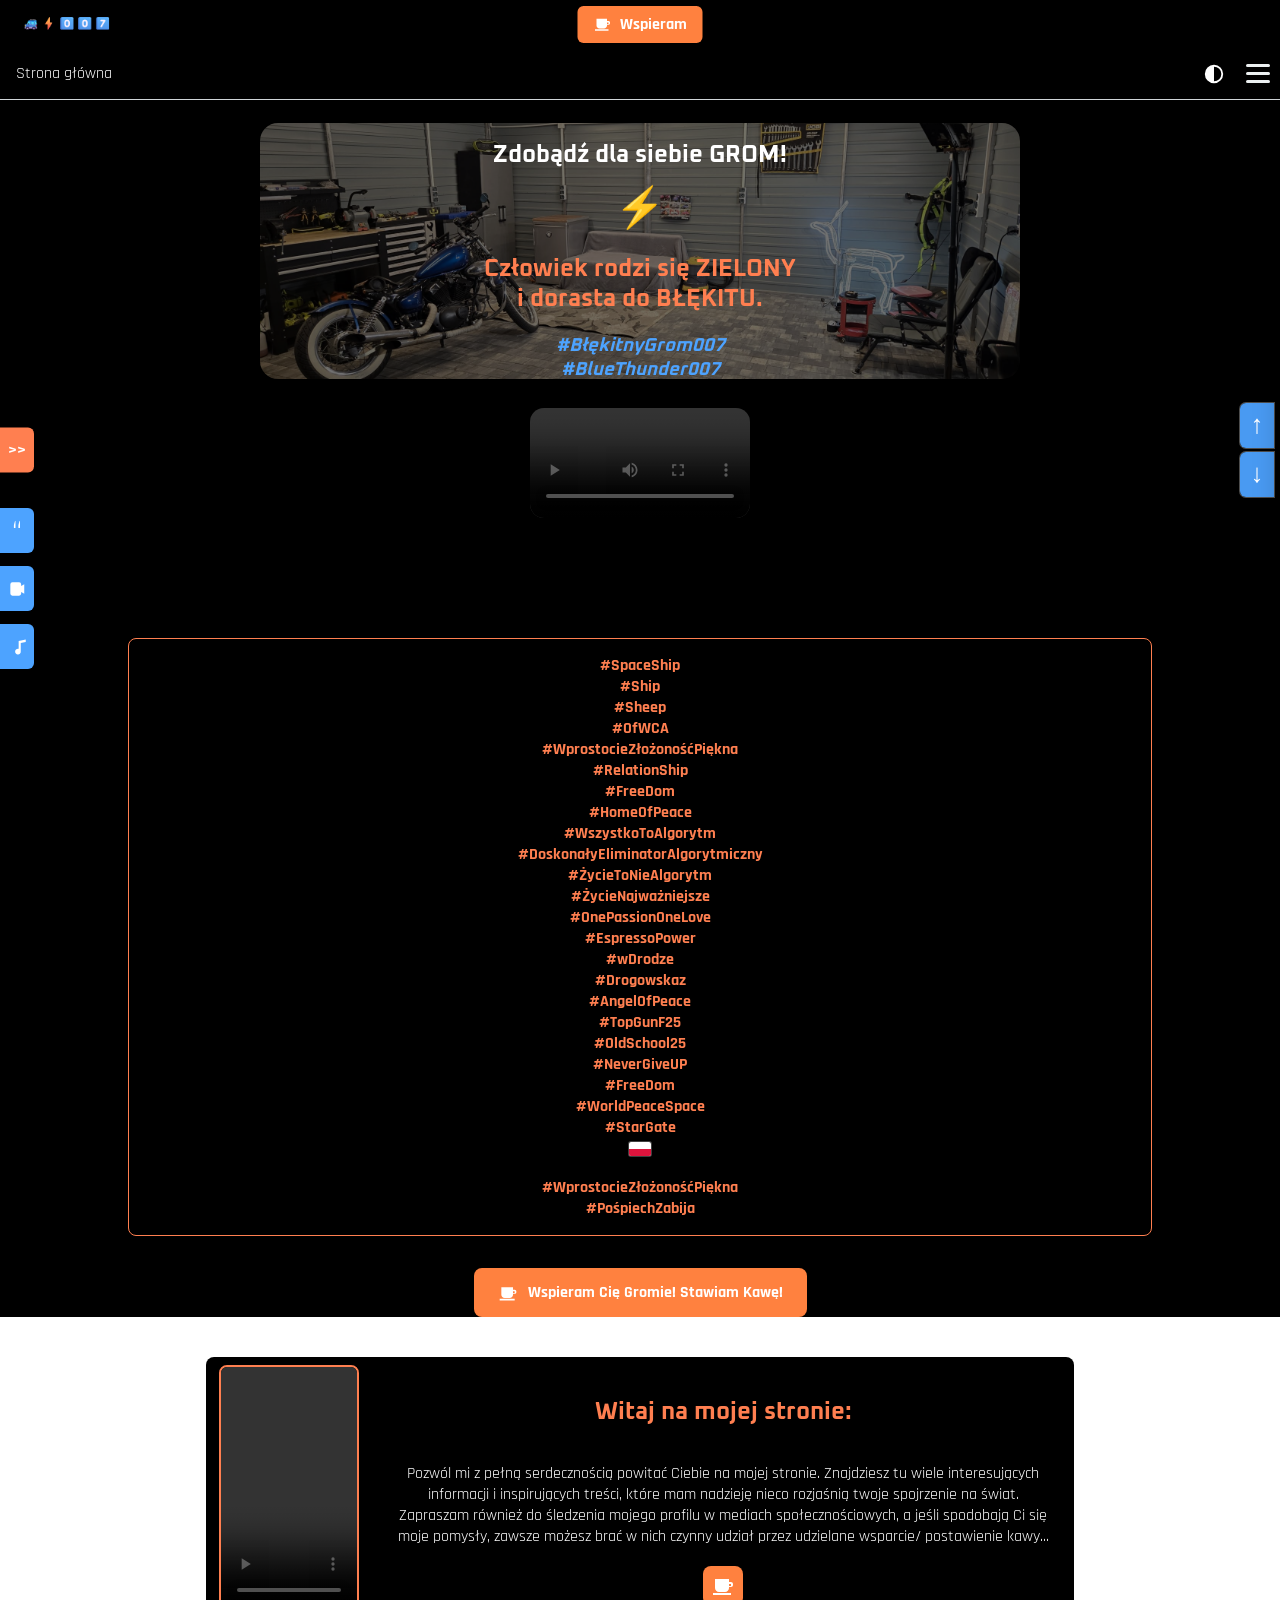
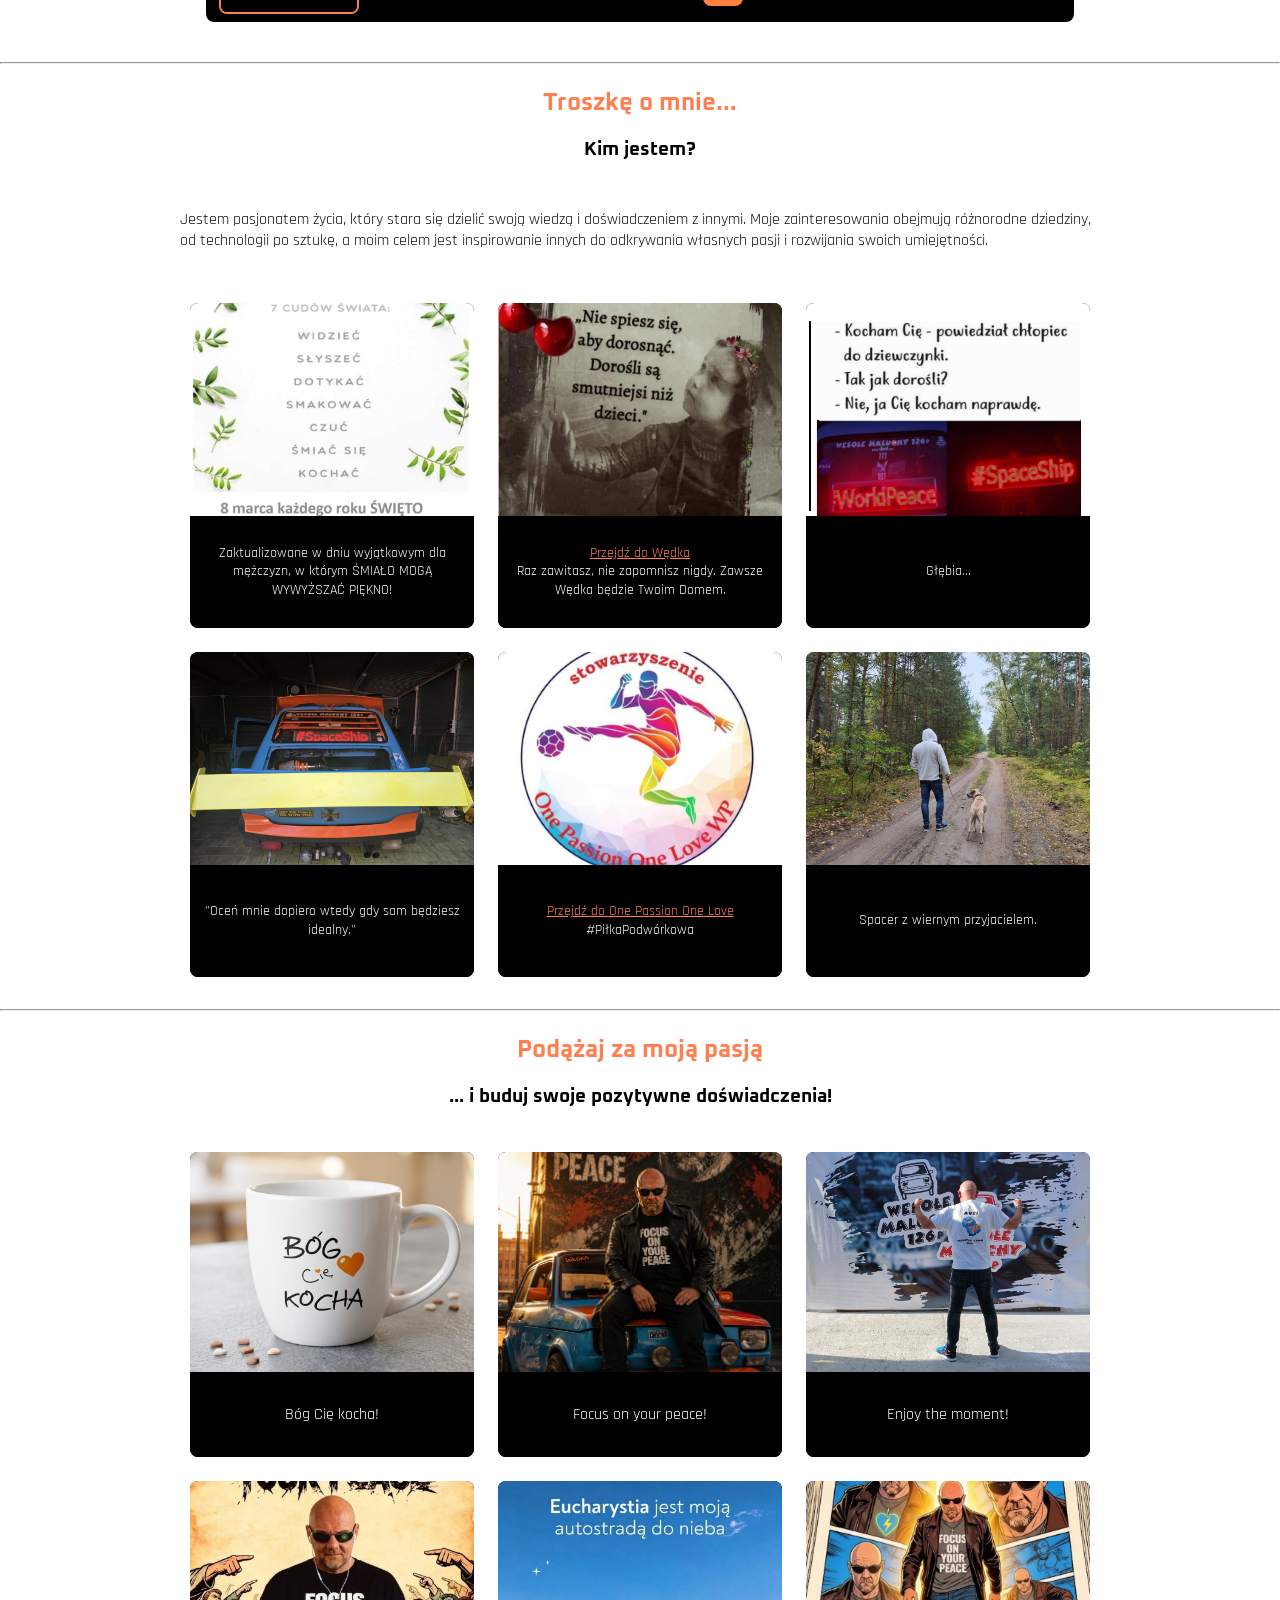
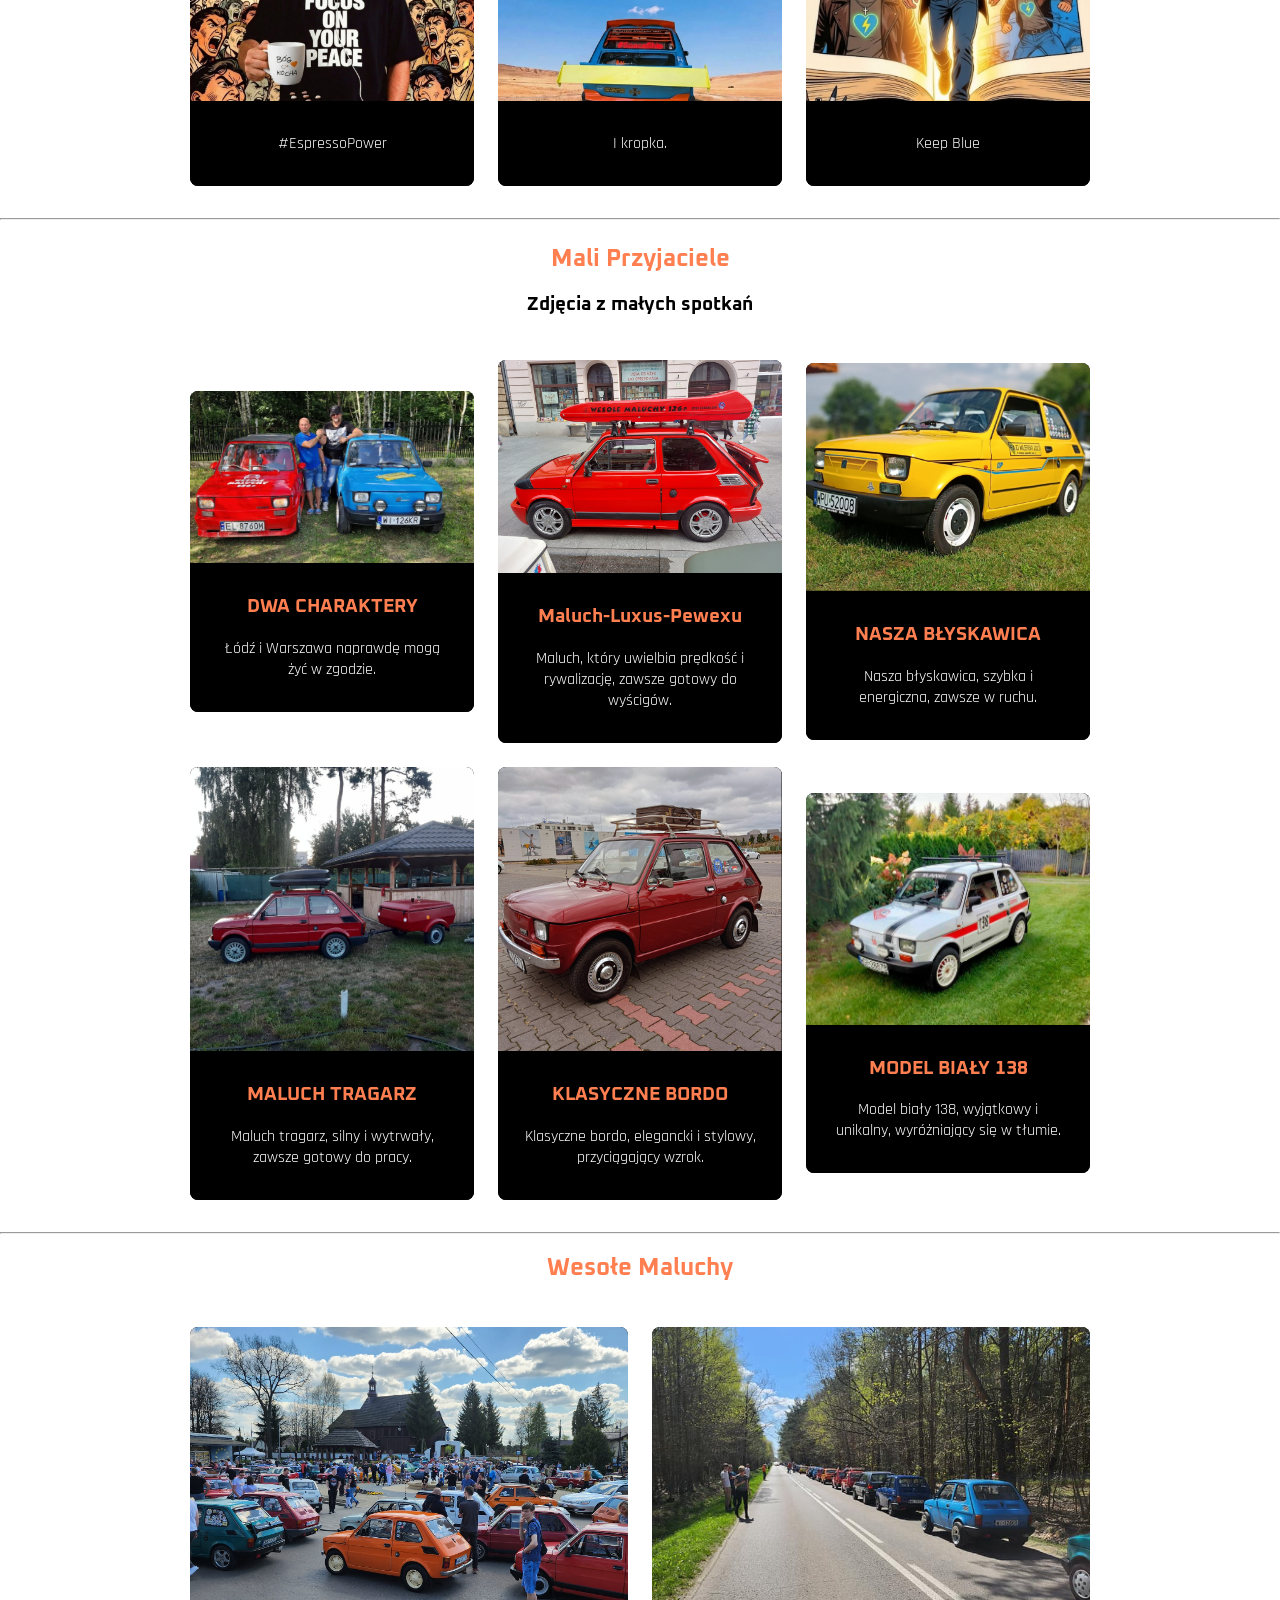
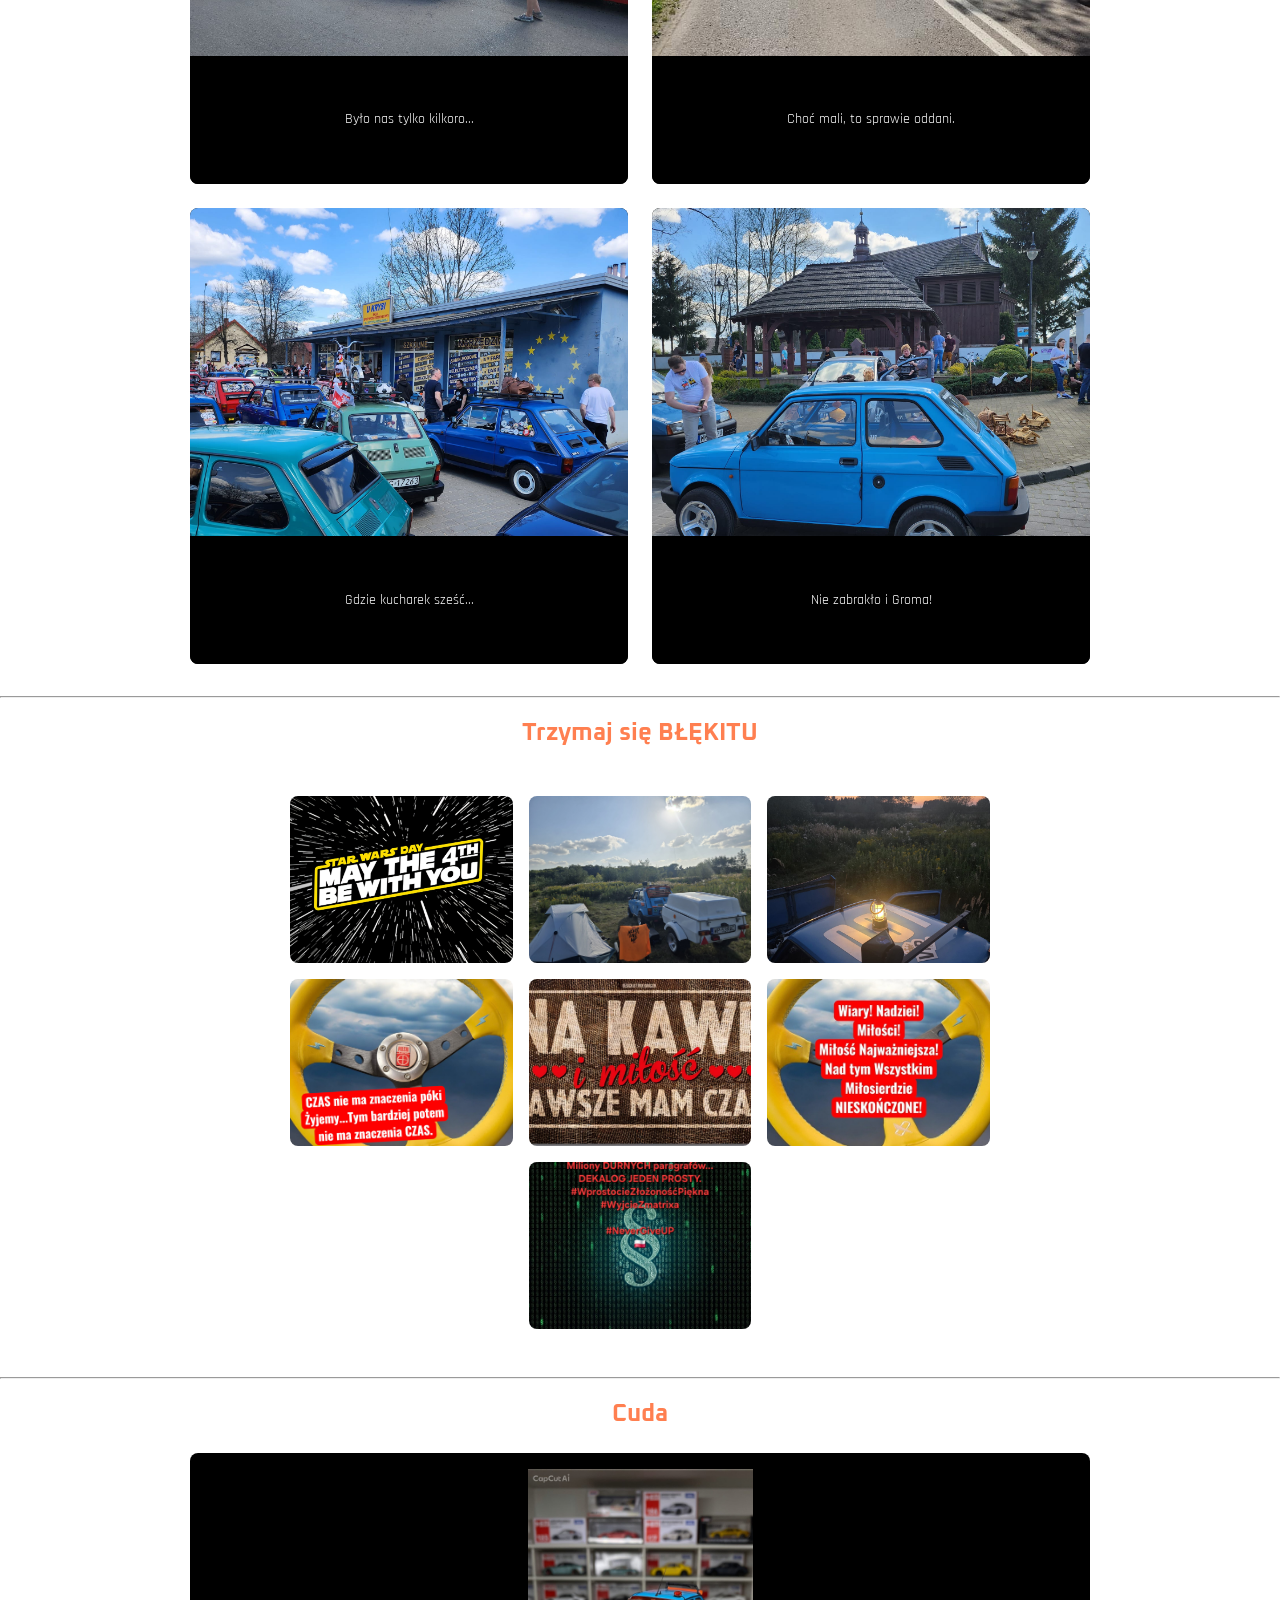
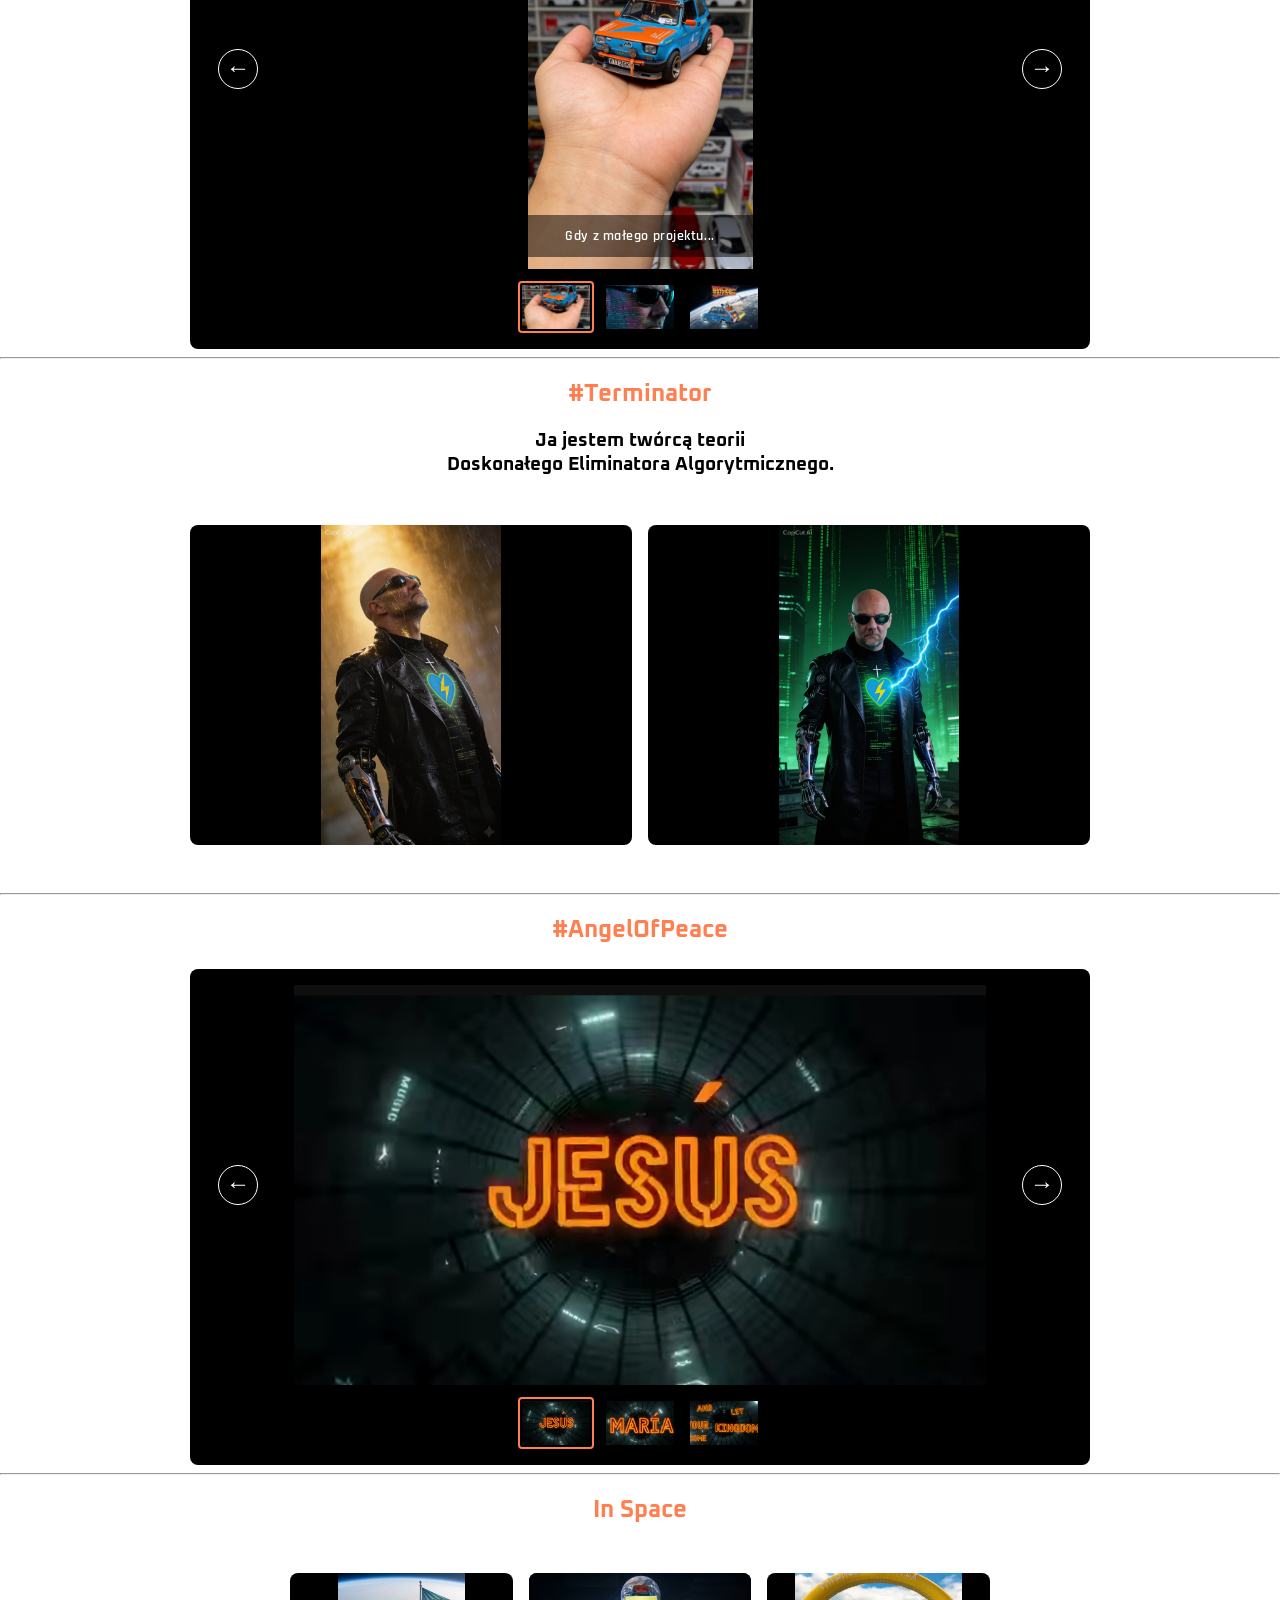
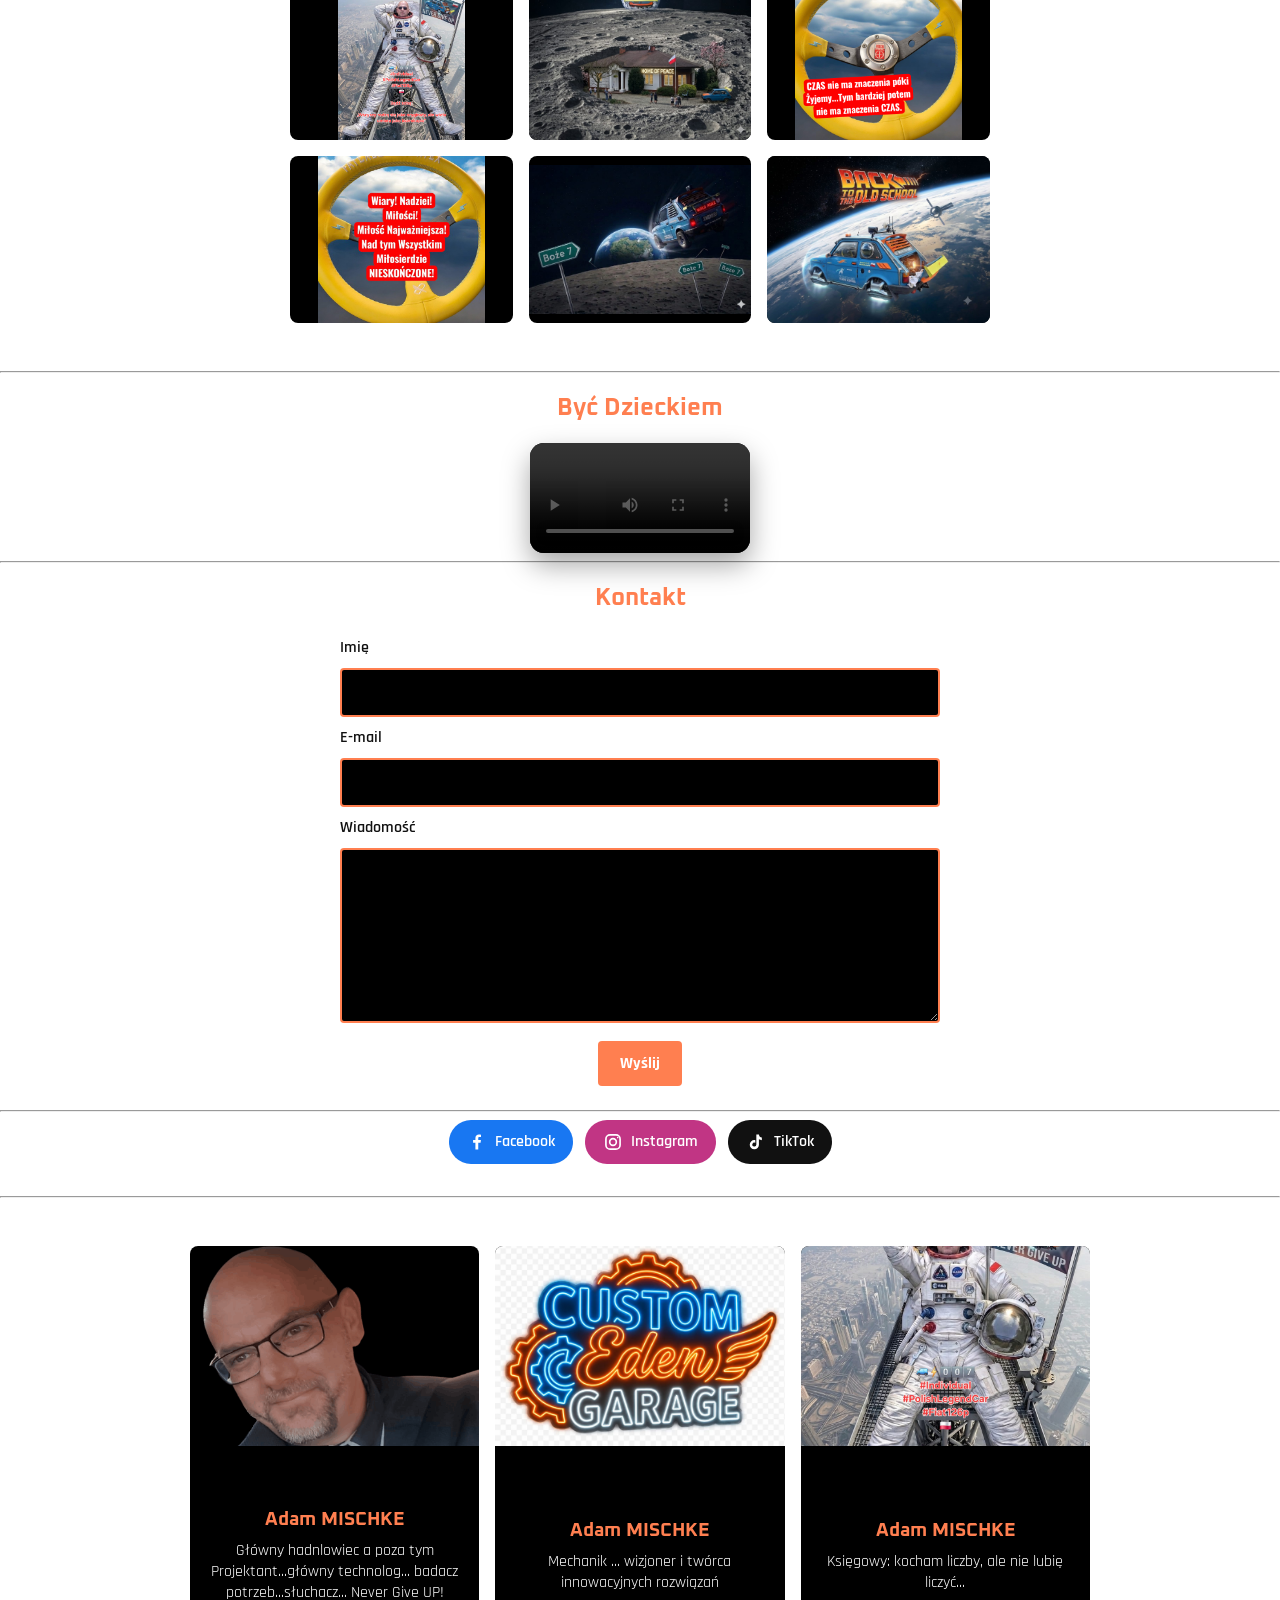
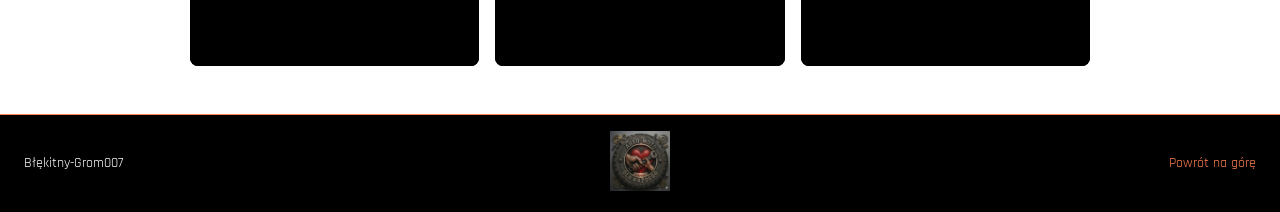
==== commit 1bf28256: "Revert professional redesign, restore previous look Restore the publish3.1 design from bkp/, keeping" ====
--- a/Index.html
+++ b/Index.html
@@ -1,51 +1,29 @@
 <!DOCTYPE html>
-<html lang="pl">
+<html lang="en">
 <head>
 <meta charset="UTF-8">
 <meta name="viewport" content="width=device-width, initial-scale=1.0">
-<title>Błękitny Grom 007 — Adam Mischke</title>
-<meta name="description" content="Błękitny Grom 007 — pasja, motoryzacja, Maluchy i pozytywna energia. Człowiek rodzi się zielony i dorasta do błękitu.">
-<meta name="theme-color" content="#0a1020">
-<meta property="og:title" content="Błękitny Grom 007">
-<meta property="og:description" content="Człowiek rodzi się zielony i dorasta do błękitu.">
-<meta property="og:image" content="assets/images/garaz_adam2.jpeg">
+<title>Błękitny-Grom007</title>
 <link rel="icon" type="image/png" href="assets/logo/logo.png">
-<link rel="preconnect" href="https://fonts.googleapis.com">
-<link rel="preconnect" href="https://fonts.gstatic.com" crossorigin>
-<link rel="stylesheet" href="https://fonts.googleapis.com/css2?family=Inter:wght@400;500;600;700&family=Space+Grotesk:wght@500;600;700&display=swap">
-<link rel="stylesheet" href="styles.css?v=5">
-<script>
-    try {
-        if (localStorage.getItem('blekitny-grom-theme') === 'light') document.documentElement.dataset.theme = 'light';
-    } catch (error) {}
-</script>
+<link rel="stylesheet" href="styles.css">
 </head>
-<body>
+<body class="shell-page dark-page">
 <div id="page-loader" role="status" aria-live="polite" aria-label="Ładowanie strony">
     <span class="page-loader-spinner" aria-hidden="true"><svg viewBox="0 0 24 24" focusable="false"><path d="M13.2 1.5 4.8 13h5.8l-.7 9.5L19.2 10h-6l0-8.5z"/></svg></span>
-    <span>Ładowanie strony…</span>
+    <span>Ładowanie strony...</span>
 </div>
-
-<header id="header" class="site-header">
-    <a class="brand" href="#home" aria-label="Błękitny Grom 007 — strona główna">
-        <img id="logo" src="assets/logo/logo.png" alt="">
-        <span class="brand-name">Błękitny Grom <span class="brand-accent">007</span></span>
-    </a>
-    <div id="breadcrumb" class="breadcrumb" aria-live="polite">Strona główna</div>
-    <div class="header-actions">
-        <a id="support-button" class="btn btn-coffee btn-sm" href="https://buycoffee.to/blekitnygrom007" target="_blank" rel="noopener noreferrer"><svg viewBox="0 0 24 24" aria-hidden="true"><path d="M2 21h18v-2H2v2zM20 8h-2V5H4v9c0 2.21 1.79 4 4 4h6c2.21 0 4-1.79 4-4v-1h2c1.1 0 2-.9 2-2V10c0-1.1-.9-2-2-2zm0 4h-2v-2h2v2z"/></svg><span>Wspieram</span></a>
-        <button id="color-invert-toggle" class="icon-btn" type="button" aria-label="Włącz jasny motyw" aria-pressed="false" title="Włącz jasny motyw">
-            <svg class="icon-sun" viewBox="0 0 24 24" aria-hidden="true"><circle cx="12" cy="12" r="4.5"/><path d="M12 1.5v3M12 19.5v3M4.6 4.6l2.1 2.1M17.3 17.3l2.1 2.1M1.5 12h3M19.5 12h3M4.6 19.4l2.1-2.1M17.3 6.7l2.1-2.1"/></svg>
-            <svg class="icon-moon" viewBox="0 0 24 24" aria-hidden="true"><path d="M20.5 14.5A8.5 8.5 0 0 1 9.5 3.5a8.5 8.5 0 1 0 11 11z"/></svg>
-        </button>
-        <button id="hamburger" class="icon-btn" type="button" aria-label="Otwórz menu" aria-expanded="false" aria-controls="menu">
-            <span></span><span></span><span></span>
-        </button>
-    </div>
+<header id="header">
+    <a id="support-button" href="https://buycoffee.to/blekitnygrom007" target="_blank" rel="noopener noreferrer"><svg viewBox="0 0 24 24" width="18" height="18" fill="currentColor" aria-hidden="true"><path d="M2 21h18v-2H2v2zM20 8h-2V5H4v9c0 2.21 1.79 4 4 4h6c2.21 0 4-1.79 4-4v-1h2c1.1 0 2-.9 2-2V10c0-1.1-.9-2-2-2zm0 4h-2v-2h2v2z"/></svg>Wspieram</a>
+    <img id="logo" src="assets/logo/logo.png" alt="Logo">
 </header>
-
-<nav id="menu" class="drawer drawer-right" aria-label="Nawigacja główna" aria-hidden="true" inert>
-    <p class="drawer-title">Menu</p>
+<div id="navigation-row">
+    <div id="breadcrumb" aria-live="polite">Strona główna</div>
+    <button id="color-invert-toggle" type="button" aria-label="Invert colors" aria-pressed="false" title="Invert colors"><svg viewBox="0 0 24 24" width="22" height="22" aria-hidden="true"><path d="M12 3a9 9 0 1 0 0 18V3z" fill="currentColor"/><circle cx="12" cy="12" r="9" fill="none" stroke="currentColor" stroke-width="2"/></svg></button>
+    <button id="hamburger" type="button" aria-label="Open navigation menu" aria-expanded="false" aria-controls="menu">
+        <span></span><span></span><span></span>
+    </button>
+</div>
+<nav id="menu" aria-label="Nawigacja główna" aria-hidden="true" inert>
     <a href="#home" class="active">Strona główna</a>
     <a href="#about">Witaj</a>
     <a href="#services">Podążaj za moją pasją</a>
@@ -60,407 +38,262 @@
     <a href="#BycDzieckiem">Być Dzieckiem</a>
     <a href="#contact">Kontakt</a>
 </nav>
-
-<aside id="left-pane" class="drawer drawer-left" aria-label="Mój Grom" aria-hidden="true" inert>
-    <figure class="pane-card">
-        <img src="assets/images/moj-grom.jpeg" alt="Mój Grom — Fiat 126p w błękitnym kolorze">
-        <figcaption>
-            <h2>O moim aucie… moim Gromie</h2>
-            <p class="muted">* z lekkim tuningiem ;)</p>
-            <p>To auto zdecydowanie zasługuje na coś więcej niż tylko przelotne spojrzenie — to zachęta, by poznać je bliżej i choć czytając nieco prostych informacji poczuć się, jakby miało się z nim bezpośrednią styczność.</p>
-            <p>Prawdziwa styczność z pięknem zawsze przynosi piękno, więc aby może i Twoje auto znalazło w sobie wydźwięk niepowtarzalny, zapraszam do zapoznania się z moim ;) … jest MOC!</p>
-        </figcaption>
-    </figure>
-    <div class="social-links social-links-compact" role="group" aria-label="Media społecznościowe">
-        <a class="social-link facebook" href="https://www.facebook.com/CustomEdenGarage" target="_blank" rel="noopener noreferrer"><svg viewBox="0 0 24 24" aria-hidden="true"><path d="M13.5 21v-8.2h2.8l.4-3.2h-3.2v-2c0-.9.3-1.5 1.6-1.5h1.7V3.2c-.3 0-1.3-.2-2.5-.2-2.5 0-4.2 1.5-4.2 4.3v2.3H7.3v3.2h2.8V21h3.4z"/></svg>Facebook</a>
-        <a class="social-link instagram" href="https://www.instagram.com/explore/tags/b%C5%82%C4%99kitnygrombyagent007/" target="_blank" rel="noopener noreferrer"><svg viewBox="0 0 24 24" aria-hidden="true"><rect x="3.5" y="3.5" width="17" height="17" rx="5"/><circle cx="12" cy="12" r="4"/><circle class="instagram-dot" cx="17.7" cy="6.7" r="1"/></svg>Instagram</a>
-        <a class="social-link tiktok" href="https://www.tiktok.com/search?q=blekitny%20grom%20007&t=1712228620671" target="_blank" rel="noopener noreferrer"><svg viewBox="0 0 24 24" aria-hidden="true"><path d="M15.5 3c.3 2.1 1.5 3.5 3.5 3.7v3.1a8.3 8.3 0 0 1-3.5-1v6.4a5.5 5.5 0 1 1-5.5-5.5c.4 0 .8 0 1.2.1V13a2.4 2.4 0 1 0 1.2 2.1V3h3.1z"/></svg>TikTok</a>
+<aside id="left-pane" aria-label="Additional content">
+    <div class="left-pane-social-links" role="group" aria-label="Media społecznościowe">
+        <a class="left-pane-social-link facebook" href="https://www.facebook.com/CustomEdenGarage" target="_blank" rel="noopener noreferrer" aria-label="Facebook"><svg viewBox="0 0 24 24" aria-hidden="true"><path d="M13.5 21v-8.2h2.8l.4-3.2h-3.2v-2c0-.9.3-1.5 1.6-1.5h1.7V3.2c-.3 0-1.3-.2-2.5-.2-2.5 0-4.2 1.5-4.2 4.3v2.3H7.3v3.2h2.8V21h3.4z"/></svg>Facebook</a>
+        <a class="left-pane-social-link instagram" href="https://www.instagram.com/explore/tags/b%C5%82%C4%99kitnygrombyagent007/" target="_blank" rel="noopener noreferrer" aria-label="Instagram"><svg viewBox="0 0 24 24" aria-hidden="true"><rect x="3.5" y="3.5" width="17" height="17" rx="5"/><circle cx="12" cy="12" r="4"/><circle class="instagram-dot" cx="17.7" cy="6.7" r="1"/></svg>Instagram</a>
+        <a class="left-pane-social-link tiktok" href="https://www.tiktok.com/search?q=blekitny%20grom%20007&t=1712228620671" target="_blank" rel="noopener noreferrer" aria-label="TikTok"><svg viewBox="0 0 24 24" aria-hidden="true"><path d="M15.5 3c.3 2.1 1.5 3.5 3.5 3.7v3.1a8.3 8.3 0 0 1-3.5-1v6.4a5.5 5.5 0 1 1-5.5-5.5c.4 0 .8 0 1.2.1V13a2.4 2.4 0 1 0 1.2 2.1V3h3.1z"/></svg>TikTok</a>
     </div>
-    <h2 class="pane-heading">Napisz do mnie</h2>
-    <form class="contact-form" action="mailto:syrek.wiktor@gmail.com" method="POST" enctype="text/plain">
+    <div class="left-pane-gallery-item"><img src="assets/images/moj-grom.jpeg" alt="Dwa charaktery"><div class="left-pane-overlay"><h2>O MOIM AUCIE ... MOIM GROMIE :)<br>* z lekkim tuning ;)</h2><p>To Auto zdecydowanie zasługuje na coś więcej niż tylko przelotne spojrzenie, to zachęta by poznać je bliżej i choć czytając nieco prostych informacji poczuć się jakby miało się z nim bezpośrednią styczność.</p><br><p>Prawdziwa styczność z pięknem zawsze przynosi piękno, więc aby może i Twoje auto znalazło w sobie wydźwięk niepowtarzalny, zapraszam do zapoznania się z moim ;) ... jest MOC !+</p></div></div>
+    <h2 class="left-pane-contact-title">Napisz do mnie:</h2>
+    <form class="left-pane-contact-form" action="mailto:syrek.wiktor@gmail.com" method="POST" enctype="text/plain">
         <input type="hidden" name="_subject" value="Wiadomość ze strony Błękitny Grom">
         <label for="left-pane-name">Imię</label><input id="left-pane-name" name="Imię" type="text" autocomplete="name" required>
         <label for="left-pane-email">E-mail</label><input id="left-pane-email" name="E-mail" type="email" autocomplete="email" required>
-        <label for="left-pane-message">Wiadomość</label><textarea id="left-pane-message" name="Wiadomość" rows="4" required></textarea>
-        <button class="btn btn-primary" type="submit">Wyślij</button>
+        <label for="left-pane-message">Wiadomość</label><textarea id="left-pane-message" name="Wiadomość" rows="5" required></textarea>
+        <button type="submit">Wyślij</button>
     </form>
 </aside>
-
-<aside id="quote-pane" class="drawer drawer-left" aria-label="Cytaty" aria-hidden="true" inert>
-    <img class="pane-image" src="assets/images/home-of-peace.jpeg" alt="Home of peace">
-    <blockquote class="quote">
-        <p>Weak people <strong>revenge</strong>. Strong <strong>forgive</strong>. Intelligent ones <strong>ignore</strong>.</p>
-        <p lang="pl" class="muted">Ludzie słabi <strong>szukają zemsty</strong>, ludzie silni <strong>wybaczają</strong>, ludzie inteligentni <strong>ignorują</strong>.</p>
-        <cite>Albert Einstein</cite>
+<aside id="quote-pane" aria-label="Cytat" aria-hidden="true" inert>
+    <img class="quote-pane-image" src="assets/images/home-of-peace.jpeg" alt="Home of peace">
+    <blockquote>
+        <p>Weak people <strong>revenge</strong>; Strong <strong>forgive</strong>; Intelligent one <strong>ignore</strong> [eng.]</p>
+        <p lang="pl">Ludzie słabi <strong>szukają zemsty</strong>; Ludzie silni <strong>wybaczają</strong>; Ludzie inteligentni <strong>ignorują</strong> [pl.].</p>
+        <cite><strong>[Albert Einstein]</strong></cite>
     </blockquote>
-    <blockquote class="quote">
-        <p>Człowiek rodzi się <strong class="text-green">Zielony</strong> i dorasta do <strong class="text-blue">Błękitu</strong>.</p>
-        <cite>Adam Mischke</cite>
-    </blockquote>
+    <hr class="quote-divider">
+    <blockquote>Człowiek rodzi się <strong>Zielony</strong> i dorasta do <strong>Błękitu</strong>.<cite><strong>[Adam Mischke]</strong></cite></blockquote>
 </aside>
-
-<aside id="music-pane" class="drawer drawer-left" aria-label="Wideo" aria-hidden="true" inert>
-    <h2 class="pane-heading">Wideo</h2>
-    <div class="media-list">
-        <figure><video src="assets/video/Adam_Intro.mp4" controls playsinline loop preload="metadata"></video><figcaption>Intro</figcaption></figure>
-        <figure><video src="assets/video/Adam_ThunderPower.mp4" controls playsinline loop preload="metadata"></video><figcaption>Thunder Power</figcaption></figure>
-        <figure><video src="assets/video/Adam_Wniebowzieci.mp4" controls playsinline loop preload="metadata"></video><figcaption>Wniebowzięci</figcaption></figure>
-        <figure><video src="assets/video/Adam_BycDzieckiem.mp4" controls playsinline loop preload="metadata"></video><figcaption>Być Dzieckiem</figcaption></figure>
+<aside id="music-pane" aria-label="Video" aria-hidden="true" inert>
+    <div class="music-pane-inner">
+        <div class="music-pane-icon" aria-hidden="true">
+            <svg viewBox="0 0 24 24" role="img" aria-label="Video icon">
+                <path d="M4 6.5A2.5 2.5 0 0 1 6.5 4h8A2.5 2.5 0 0 1 17 6.5v11A2.5 2.5 0 0 1 14.5 20h-8A2.5 2.5 0 0 1 4 17.5v-11zm12.5 2.3 4.2-2.5v11.4l-4.2-2.5v-6.4z" fill="currentColor"/>
+            </svg>
+        </div>
+        <div class="music-pane-videos">
+            <video src="assets/video/Adam_Intro.mp4" controls playsinline loop preload="metadata"></video>
+            <video src="assets/video/Adam_ThunderPower.mp4" controls playsinline loop preload="metadata"></video>
+            <video src="assets/video/Adam_Wniebowzieci.mp4" controls playsinline loop preload="metadata"></video>
+            <video src="assets/video/Adam_BycDzieckiem.mp4" controls playsinline loop preload="metadata"></video>
+        </div>
     </div>
 </aside>
-
-<aside id="audio-pane" class="drawer drawer-left" aria-label="Muzyka" aria-hidden="true" inert>
-    <h2 class="pane-heading">Muzyka</h2>
-    <ol class="track-list">
-        <li><span class="track-title">Ave Gladiatora</span><audio controls preload="none" src="assets/music/AveGladiatora.mpeg"></audio></li>
-        <li><span class="track-title">Ave Gladiatora II</span><audio controls preload="none" src="assets/music/AveGladiatora2.mpeg"></audio></li>
-        <li><span class="track-title">Ave Gladiatora III</span><audio controls preload="none" src="assets/music/AveGladiatora3.mpeg"></audio></li>
-        <li><span class="track-title">Blue Thunder 007</span><audio controls preload="none" src="assets/music/BlueThunder007.mpeg"></audio></li>
-        <li><span class="track-title">Do Twojego Serca</span><audio controls preload="none" src="assets/music/DoTwojegoSerca.mpeg"></audio></li>
-        <li><span class="track-title">Moja Pasja</span><audio controls preload="none" src="assets/music/MojaPasja.mpeg"></audio></li>
-        <li><span class="track-title">Pragnę Być z Tobą</span><audio controls preload="none" src="assets/music/PragneBycZToba.mpeg"></audio></li>
-        <li><span class="track-title">Pragnę Być z Tobą II</span><audio controls preload="none" src="assets/music/PragneBycZToba2.mpeg"></audio></li>
-    </ol>
+<aside id="audio-pane" aria-label="Muzyka" aria-hidden="true" inert>
+    <div class="music-pane-inner">
+        <div class="music-pane-icon" aria-hidden="true">
+            <svg viewBox="0 0 24 24" role="img" aria-label="Music icon">
+                <path d="M14 3v11.2A3.4 3.4 0 1 0 16.5 17V7.2l6-1.3V3l-8.5 1.8zM14 3v11.2A3.4 3.4 0 1 0 16.5 17V7.2l6-1.3V3l-8.5 1.8z" fill="currentColor"/>
+            </svg>
+        </div>
+        <h2>Muzyka</h2>
+        <div class="music-pane-videos audio-pane-tracks">
+            <audio controls preload="metadata" src="assets/music/AveGladiatora.mpeg"></audio>
+            <audio controls preload="metadata" src="assets/music/AveGladiatora2.mpeg"></audio>
+            <audio controls preload="metadata" src="assets/music/AveGladiatora3.mpeg"></audio>
+            <audio controls preload="metadata" src="assets/music/BlueThunder007.mpeg"></audio>
+            <audio controls preload="metadata" src="assets/music/DoTwojegoSerca.mpeg"></audio>
+            <audio controls preload="metadata" src="assets/music/MojaPasja.mpeg"></audio>
+            <audio controls preload="metadata" src="assets/music/PragneBycZToba.mpeg"></audio>
+            <audio controls preload="metadata" src="assets/music/PragneBycZToba2.mpeg"></audio>
+        </div>
+    </div>
 </aside>
-
-<div id="side-dock" class="side-dock" role="toolbar" aria-label="Szybki dostęp" aria-orientation="vertical">
-    <button id="left-pane-toggle" class="dock-btn" type="button" aria-label="Pokaż: Mój Grom i kontakt" aria-expanded="false" aria-controls="left-pane" title="Mój Grom i kontakt"><svg viewBox="0 0 24 24" aria-hidden="true"><path d="M13.2 1.5 4.8 13h5.8l-.7 9.5L19.2 10h-6l0-8.5z"/></svg></button>
-    <button id="quote-pane-toggle" class="dock-btn" type="button" aria-label="Pokaż cytaty" aria-expanded="false" aria-controls="quote-pane" title="Cytaty"><svg viewBox="0 0 24 24" aria-hidden="true"><path d="M4 18.5h5.5V13H6.6c0-2.6 1.3-4.1 3.4-4.6V5.5C6.2 6 4 8.9 4 13.3v5.2zm10 0h5.5V13h-2.9c0-2.6 1.3-4.1 3.4-4.6V5.5c-3.8.5-6 3.4-6 7.8v5.2z"/></svg></button>
-    <button id="music-pane-toggle" class="dock-btn" type="button" aria-label="Pokaż wideo" aria-expanded="false" aria-controls="music-pane" title="Wideo"><svg viewBox="0 0 24 24" aria-hidden="true"><path d="M4 6.5A2.5 2.5 0 0 1 6.5 4h8A2.5 2.5 0 0 1 17 6.5v11A2.5 2.5 0 0 1 14.5 20h-8A2.5 2.5 0 0 1 4 17.5v-11zm12.5 2.3 4.2-2.5v11.4l-4.2-2.5v-6.4z"/></svg></button>
-    <button id="audio-pane-toggle" class="dock-btn" type="button" aria-label="Pokaż muzykę" aria-expanded="false" aria-controls="audio-pane" title="Muzyka"><svg viewBox="0 0 24 24" aria-hidden="true"><path d="M14 3v11.2A3.4 3.4 0 1 0 16.5 17V7.2l6-1.3V3l-8.5 1.8z"/></svg></button>
-</div>
-
-<nav id="section-pager" class="section-pager" aria-label="Nawigacja po sekcjach">
-    <button type="button" class="dock-btn section-pager-prev" aria-label="Poprzednia sekcja" title="Poprzednia sekcja"><svg viewBox="0 0 24 24" aria-hidden="true"><path d="m6 15 6-6 6 6"/></svg></button>
-    <button type="button" class="dock-btn section-pager-next" aria-label="Następna sekcja" title="Następna sekcja"><svg viewBox="0 0 24 24" aria-hidden="true"><path d="m6 9 6 6 6-6"/></svg></button>
+<button id="left-pane-toggle" type="button" aria-label="Show additional content" aria-expanded="false">&gt;&gt;</button>
+<button id="quote-pane-toggle" type="button" aria-label="Pokaż cytat" aria-expanded="false" aria-controls="quote-pane" title="Pokaż cytat"><span aria-hidden="true">“</span></button>
+<button id="music-pane-toggle" type="button" aria-label="Pokaż video" aria-expanded="false" aria-controls="music-pane" title="Pokaż video"><svg viewBox="0 0 24 24" aria-hidden="true"><path d="M4 6.5A2.5 2.5 0 0 1 6.5 4h8A2.5 2.5 0 0 1 17 6.5v11A2.5 2.5 0 0 1 14.5 20h-8A2.5 2.5 0 0 1 4 17.5v-11zm12.5 2.3 4.2-2.5v11.4l-4.2-2.5v-6.4z" fill="currentColor"/></svg></button>
+<button id="audio-pane-toggle" type="button" aria-label="Pokaż muzykę" aria-expanded="false" aria-controls="audio-pane" title="Pokaż muzykę"><svg viewBox="0 0 24 24" aria-hidden="true"><path d="M14 3v11.2A3.4 3.4 0 1 0 16.5 17V7.2l6-1.3V3l-8.5 1.8zM14 3v11.2A3.4 3.4 0 1 0 16.5 17V7.2l6-1.3V3l-8.5 1.8z" fill="currentColor"/></svg></button>
+<nav id="section-pager" aria-label="Nawigacja po sekcjach" class="section-pager">
+    <button type="button" class="section-pager-button section-pager-prev" aria-label="Poprzednia sekcja">&#8593;</button>
+    <button type="button" class="section-pager-button section-pager-next" aria-label="Następna sekcja">&#8595;</button>
 </nav>
-
 <main id="content">
-    <section id="home" class="page hero" aria-labelledby="home-title">
-        <div class="hero-bg" aria-hidden="true"><img src="assets/images/garaz_adam2.jpeg" alt=""></div>
-        <div class="container hero-inner">
-            <div class="hero-copy">
-                <p class="eyebrow">#BłękitnyGrom007 · #BlueThunder007</p>
-                <h1 id="home-title">Zdobądź dla siebie <span class="text-blue">GROM</span>!</h1>
-                <p class="hero-lead">Człowiek rodzi się <strong class="text-green">ZIELONY</strong> i&nbsp;dorasta do <strong class="text-blue">BŁĘKITU</strong>.</p>
-                <div class="hero-actions">
-                    <a class="btn btn-primary" href="#about">Poznaj mnie</a>
-                    <a class="btn btn-coffee coffee-button" href="https://buycoffee.to/blekitnygrom007" target="_blank" rel="noopener noreferrer"><svg viewBox="0 0 24 24" aria-hidden="true"><path d="M2 21h18v-2H2v2zM20 8h-2V5H4v9c0 2.21 1.79 4 4 4h6c2.21 0 4-1.79 4-4v-1h2c1.1 0 2-.9 2-2V10c0-1.1-.9-2-2-2zm0 4h-2v-2h2v2z"/></svg>Wspieram Cię, Gromie! Stawiam kawę</a>
+    <section id="home" class="page home-page" aria-labelledby="home-title">
+        <div class="container home-intro-container">
+            <div class="home-intro-content"><h1 id="home-title">Zdobądź dla siebie GROM!</h1><div class="thunder-emoji" aria-hidden="true">⚡</div><h2>Człowiek rodzi się ZIELONY <br> i dorasta do BŁĘKITU.</h2><h3 class="hashes">#BłękitnyGrom007 <br> #BlueThunder007</h3></div>
+            <div class="home-photo-container"><img src="assets/images/garaz_adam2.jpeg" alt="Garaż i Błękitny Grom"></div>
+        </div>
+        <div class="home-feature-video">
+            <video src="assets/video/Adam_Wniebowzieci.mp4" controls playsinline preload="auto"></video>
+        </div>
+        <div class="hashes-container">#SpaceShip <br>#Ship <br>#Sheep <br>#OfWCA <br>#WprostocieZłożonośćPiękna <br>#RelationShip <br>#FreeDom <br>#HomeOfPeace <br>#WszystkoToAlgorytm <br>#DoskonałyEliminatorAlgorytmiczny <br>#ŻycieToNieAlgorytm <br>#ŻycieNajważniejsze <br>#OnePassionOneLove <br>#EspressoPower <br> #wDrodze <br/> #Drogowskaz <br/> #AngelOfPeace <br/> #TopGunF25 <br/> #OldSchool25 <br/> #NeverGiveUP <br/> #FreeDom <br/> #WorldPeaceSpace <br/> #StarGate <br/><img class="poland-flag-icon" src="data:image/svg+xml,%3Csvg xmlns='http://www.w3.org/2000/svg' viewBox='0 0 60 40'%3E%3Crect width='60' height='40' fill='%23fff'/%3E%3Crect y='20' width='60' height='20' fill='%23dc143c'/%3E%3C/svg%3E" alt="Polish flag" aria-label="Polish flag" /> <br/> #WprostocieZłożonośćPiękna <br/> #PośpiechZabija <br/></div>
+        <a class="coffee-button" href="https://buycoffee.to/blekitnygrom007" target="_blank" rel="noopener noreferrer"><svg viewBox="0 0 24 24" width="20" height="20" fill="#fff" aria-hidden="true"><path d="M2 21h18v-2H2v2zM20 8h-2V5H4v9c0 2.21 1.79 4 4 4h6c2.21 0 4-1.79 4-4v-1h2c1.1 0 2-.9 2-2V10c0-1.1-.9-2-2-2zm0 4h-2v-2h2v2z"/></svg>Wspieram Cię Gromie! Stawiam Kawę!</a>
+    </section>
+
+    <section id="about" class="page dark-page about-page" aria-labelledby="about-title">
+        <div class="video-container"><div class="video-wrapper"><video src="assets/video/intro.mp4" autoplay muted loop playsinline controls></video></div><div class="video-comment"><h2 id="about-title">Witaj na mojej stronie:</h2><p>Pozwól mi z pełną serdecznością powitać Ciebie na mojej stronie. Znajdziesz tu wiele interesujących informacji i inspirujących treści, które mam nadzieję nieco rozjaśnią twoje spojrzenie na świat. Zapraszam również do śledzenia mojego profilu w mediach społecznościowych, a jeśli spodobają Ci się moje pomysły, zawsze możesz brać w nich czynny udział przez udzielane wsparcie/ postawienie kawy...</p><a class="about-coffee-button" href="https://buycoffee.to/blekitnygrom007" target="_blank" rel="noopener noreferrer" aria-label="Wspieram, postaw kawę" title="Wspieram"><svg viewBox="0 0 24 24" width="24" height="24" fill="currentColor" aria-hidden="true"><path d="M2 21h18v-2H2v2zM20 8h-2V5H4v9c0 2.21 1.79 4 4 4h6c2.21 0 4-1.79 4-4v-1h2c1.1 0 2-.9 2-2V10c0-1.1-.9-2-2-2zm0 4h-2v-2h2v2z"/></svg></a></div></div>
+        <hr class="divider"><h2>Troszkę o mnie...</h2><h3>Kim jestem?</h3><div class="container"><p>Jestem pasjonatem życia, który stara się dzielić swoją wiedzą i doświadczeniem z innymi. Moje zainteresowania obejmują różnorodne dziedziny, od technologii po sztukę, a moim celem jest inspirowanie innych do odkrywania własnych pasji i rozwijania swoich umiejętności.</p></div>
+        <div class="gallery">
+            <div class="gallery-item"><img src="assets/images/7cudowswiata2-1.png" alt="Dzień kobiet wyjątkowy dla mężczyzn"><div class="overlay"><p>Zaktualizowane w dniu wyjątkowym dla mężczyzn, w którym ŚMIAŁO MOGĄ WYWYŻSZAĆ PIĘKNO!</p></div></div>
+            <div class="gallery-item"><img src="assets/images/dorosli-smutniejsi-niz-dzieci.jpg" alt="Dorośli smutniejsi niż dzieci"><div class="overlay"><p><a href="http://www.wedka.org" target="_blank" rel="noopener noreferrer">Przejdź do Wędka</a><br>Raz zawitasz, nie zapomnisz nigdy. Zawsze Wędka będzie Twoim Domem.</p></div></div>
+            <div class="gallery-item"><img src="assets/images/cytat2.png" alt="Głębia"><div class="overlay"><p>Głębia...</p></div></div>
+            <div class="gallery-item"><img src="assets/images/18.jpeg" alt="Oceń mnie dopiero wtedy gdy sam będziesz idealny"><div class="overlay"><p>"Oceń mnie dopiero wtedy gdy sam będziesz idealny."</p></div></div>
+            <div class="gallery-item"><img src="assets/images/onePassion.jpg" alt="One Passion One Love"><div class="overlay"><p><a href="https://www.facebook.com/onepassion.onelove.wp" target="_blank" rel="noopener noreferrer">Przejdź do One Passion One Love</a><br>#PiłkaPodwórkowa</p></div></div>
+            <div class="gallery-item"><img src="assets/images/adam_with_dog.jpeg" alt="Spacer z wiernym przyjacielem"><div class="overlay"><p>Spacer z wiernym przyjacielem.</p></div></div>
+        </div>
+        <div id="about-lightbox" class="image-lightbox" role="dialog" aria-modal="true" aria-label="Enlarged image" hidden><img id="about-lightbox-image" src="" alt=""></div>
+    </section>
+
+    <section id="services" class="page dark-page services-page" aria-labelledby="services-title">
+        <hr class="divider">
+        <h2 id="services-title">Podążaj za moją pasją</h2><h3>... i buduj swoje pozytywne doświadczenia!</h3>
+        <div class="gallery">
+            <div class="gallery-item"><img src="assets/images/11.jpeg" alt="Zdjęcie 1"><div class="overlay"><p>Bóg Cię kocha!</p></div></div>
+            <div class="gallery-item"><img src="assets/images/8.jpeg" alt="Zdjęcie 2"><div class="overlay"><p>Focus on your peace!</p></div></div>
+            <div class="gallery-item"><img src="assets/images/12.jpeg" alt="Zdjęcie 3"><div class="overlay"><p>Enjoy the moment!</p></div></div>
+            <div class="gallery-item"><img src="assets/images/4.jpeg" alt="Zdjęcie 4"><div class="overlay"><p>#EspressoPower</p></div></div>
+            <div class="gallery-item"><img src="assets/images/2.jpeg" alt="Zdjęcie 5"><div class="overlay"><p>I kropka.</p></div></div>
+            <div class="gallery-item"><img src="assets/images/5.jpeg" alt="Zdjęcie 6"><div class="overlay"><p>Keep Blue</p></div></div>
+        </div>
+        <div id="services-lightbox" class="image-lightbox" role="dialog" aria-modal="true" aria-label="Enlarged image" hidden><img id="services-lightbox-image" src="" alt=""></div>
+    </section>
+
+    <section id="mali-przyjaciele" class="page dark-page mali-page" aria-labelledby="mali-title">
+        <hr class="divider">
+        <h2 id="mali-title">Mali Przyjaciele</h2><h3>Zdjęcia z małych spotkań</h3>
+        <div class="gallery">
+            <div class="gallery-item"><img src="assets/images/dwa_charaktery.jpeg" alt="dwa charaktery"><div class="overlay"><h3>DWA CHARAKTERY</h3><p>Łódź i Warszawa naprawdę mogą żyć w zgodzie.</p></div></div>
+            <div class="gallery-item"><img src="assets/images/maluch_wysciogowy.jpg" alt="maluch wysciogowy"><div class="overlay"><h3>Maluch-Luxus-Pewexu</h3><p>Maluch, który uwielbia prędkość i rywalizację, zawsze gotowy do wyścigów.</p></div></div>
+            <div class="gallery-item"><img src="assets/images/nasza_blyskawica.png" alt="nasza blyskawica"><div class="overlay"><h3>NASZA BŁYSKAWICA</h3><p>Nasza błyskawica, szybka i energiczna, zawsze w ruchu.</p></div></div>
+            <div class="gallery-item"><img src="assets/images/maluch_tragarz.jpg" alt="maluch tragarz"><div class="overlay"><h3>MALUCH TRAGARZ</h3><p>Maluch tragarz, silny i wytrwały, zawsze gotowy do pracy.</p></div></div>
+            <div class="gallery-item"><img src="assets/images/klasyczne_bordo.jpg" alt="klasyczne bordo"><div class="overlay"><h3>KLASYCZNE BORDO</h3><p>Klasyczne bordo, elegancki i stylowy, przyciągający wzrok.</p></div></div>
+            <div class="gallery-item"><img src="assets/images/model_bialy.jpg" alt="model bialy"><div class="overlay"><h3>MODEL BIAŁY 138</h3><p>Model biały 138, wyjątkowy i unikalny, wyróżniający się w tłumie.</p></div></div>
+        </div>
+        <div id="mali-lightbox" class="image-lightbox" role="dialog" aria-modal="true" aria-label="Enlarged image" hidden><img id="mali-lightbox-image" src="" alt=""></div>
+    </section>
+
+    <section id="wesole-maluchy" class="page dark-page wesole-maluchy-page" aria-labelledby="wesole-title">
+        <hr class="divider">
+        <h1 id="wesole-title">Wesołe Maluchy</h1>
+        <div class="gallery">
+            <div class="gallery-item"><img src="assets/images/bylo_nas_tylko_kilkoro.jpg" alt="bylo nas tylko kilkoro"><div class="overlay"><p>Było nas tylko kilkoro...</p></div></div>
+            <div class="gallery-item"><img src="assets/images/choć_mali_to_sprawie_oddani.jpg" alt="chociaz mali to sprawie oddani"><div class="overlay"><p>Choć mali, to sprawie oddani.</p></div></div>
+            <div class="gallery-item"><img src="assets/images/gdzie_kucharek_szesc.jpg" alt="gdzie kucharek szesc"><div class="overlay"><p>Gdzie kucharek sześć...</p></div></div>
+            <div class="gallery-item"><img src="assets/images/nie_braklo_groma.jpg" alt="nie brakło groma"><div class="overlay"><p>Nie zabrakło i Groma!</p></div></div>
+        </div>
+        <div id="wesole-lightbox" class="image-lightbox" role="dialog" aria-modal="true" aria-label="Enlarged image" hidden><img id="wesole-lightbox-image" src="" alt=""></div>
+    </section>
+
+    <section id="keep-blue" class="page dark-page keep-blue-page" aria-labelledby="keep-blue-title">
+        <hr class="divider">
+        <h1 id="keep-blue-title">Trzymaj się BŁĘKITU</h1>
+        <div class="gallery keep-blue-gallery">
+            <div class="gallery-item"><img src="assets/images/1-2.jpeg" alt="Space and peace"></div><div class="gallery-item"><img src="assets/images/2-2.jpeg" alt="Home of peace"></div><div class="gallery-item"><img src="assets/images/3-2.jpeg" alt="Motto number 2"></div><div class="gallery-item"><img src="assets/images/motto-nr-2.jpeg" alt="Motto number 6"></div><div class="gallery-item"><img src="assets/images/4-1.jpeg" alt="Fiat in space"></div><div class="gallery-item"><img src="assets/images/motto-nr-6.jpeg" alt="Mój Grom"></div><div class="gallery-item matrix-item"><img src="assets/images/matrix.jpeg" alt="Matrix"></div>
+        </div>
+        <div id="keep-blue-lightbox" class="image-lightbox" role="dialog" aria-modal="true" aria-label="Enlarged image" hidden><img id="keep-blue-lightbox-image" src="" alt=""></div>
+    </section>
+
+    <section id="miricles" class="page dark-page miricles-page" aria-labelledby="miricles-title">
+        <hr class="divider">
+        <h1 id="miricles-title">Cuda</h1>
+        <div class="angel-slideshow">
+            <div class="angel-slide-frame">
+                <button class="slide-control previous" type="button" aria-label="Previous slide">&#8592;</button>
+                <div class="slideshow">
+                    <figure class="slide active">
+                        <img src="assets/images/7.jpeg" alt="Miricles slide 1">
+                        <figcaption>Gdy z małego projektu...</figcaption>
+                    </figure>
+                    <figure class="slide">
+                        <img src="assets/images/6.jpeg" alt="Miricles slide 2">
+                        <figcaption>I odrobiny myślenia...</figcaption>
+                    </figure>
+                    <figure class="slide">
+                        <img src="assets/images/3.jpeg" alt="Miricles slide 3">
+                        <figcaption>Powstają kosmiczne rzeczy!</figcaption>
+                    </figure>
                 </div>
+                <button class="slide-control next" type="button" aria-label="Next slide">&#8594;</button>
             </div>
-            <div class="hero-media">
-                <video src="assets/video/Adam_Wniebowzieci.mp4" controls playsinline preload="auto"></video>
-            </div>
-        </div>
-        <div class="container">
-            <ul class="tag-cloud" aria-label="Hashtagi">
-                <li>#SpaceShip</li><li>#Ship</li><li>#Sheep</li><li>#OfWCA</li><li>#WprostocieZłożonośćPiękna</li><li>#RelationShip</li><li>#FreeDom</li><li>#HomeOfPeace</li><li>#WszystkoToAlgorytm</li><li>#DoskonałyEliminatorAlgorytmiczny</li><li>#ŻycieToNieAlgorytm</li><li>#ŻycieNajważniejsze</li><li>#OnePassionOneLove</li><li>#EspressoPower</li><li>#wDrodze</li><li>#Drogowskaz</li><li>#AngelOfPeace</li><li>#TopGunF25</li><li>#OldSchool25</li><li>#NeverGiveUP</li><li>#WorldPeaceSpace</li><li>#StarGate</li><li>#PośpiechZabija</li>
-                <li class="tag-flag"><img src="data:image/svg+xml,%3Csvg xmlns='http://www.w3.org/2000/svg' viewBox='0 0 60 40'%3E%3Crect width='60' height='40' fill='%23fff'/%3E%3Crect y='20' width='60' height='20' fill='%23dc143c'/%3E%3C/svg%3E" alt="Flaga Polski"></li>
-            </ul>
-        </div>
-    </section>
-
-    <section id="about" class="page section" aria-labelledby="about-title">
-        <div class="container">
-            <div class="intro-card">
-                <div class="intro-video"><video src="assets/video/intro.mp4" autoplay muted loop playsinline controls></video></div>
-                <div class="intro-text">
-                    <p class="eyebrow">Witaj</p>
-                    <h2 id="about-title">Witaj na mojej stronie</h2>
-                    <p>Pozwól mi z pełną serdecznością powitać Cię na mojej stronie. Znajdziesz tu wiele interesujących informacji i inspirujących treści, które — mam nadzieję — nieco rozjaśnią Twoje spojrzenie na świat.</p>
-                    <p>Zapraszam również do śledzenia mojego profilu w mediach społecznościowych, a jeśli spodobają Ci się moje pomysły, zawsze możesz brać w nich czynny udział przez udzielane wsparcie lub postawienie kawy.</p>
-                    <a class="btn btn-coffee about-coffee-button" href="https://buycoffee.to/blekitnygrom007" target="_blank" rel="noopener noreferrer"><svg viewBox="0 0 24 24" aria-hidden="true"><path d="M2 21h18v-2H2v2zM20 8h-2V5H4v9c0 2.21 1.79 4 4 4h6c2.21 0 4-1.79 4-4v-1h2c1.1 0 2-.9 2-2V10c0-1.1-.9-2-2-2zm0 4h-2v-2h2v2z"/></svg>Postaw kawę</a>
-                </div>
-            </div>
-
-            <div class="bio">
-                <h3>Troszkę o mnie — kim jestem?</h3>
-                <p>Jestem pasjonatem życia, który stara się dzielić swoją wiedzą i doświadczeniem z innymi. Moje zainteresowania obejmują różnorodne dziedziny, od technologii po sztukę, a moim celem jest inspirowanie innych do odkrywania własnych pasji i rozwijania swoich umiejętności.</p>
-            </div>
-
-            <div class="gallery gallery-3">
-                <figure class="gallery-item"><img src="assets/images/7cudowswiata2-1.png" alt="Dzień kobiet wyjątkowy dla mężczyzn" loading="lazy"><figcaption class="overlay"><p>Zaktualizowane w dniu wyjątkowym dla mężczyzn, w którym śmiało mogą wywyższać piękno!</p></figcaption></figure>
-                <figure class="gallery-item"><img src="assets/images/dorosli-smutniejsi-niz-dzieci.jpg" alt="Dorośli smutniejsi niż dzieci" loading="lazy"><figcaption class="overlay"><p>Raz zawitasz, nie zapomnisz nigdy. Zawsze Wędka będzie Twoim Domem.</p><a class="card-link" href="http://www.wedka.org" target="_blank" rel="noopener noreferrer">Przejdź do Wędki →</a></figcaption></figure>
-                <figure class="gallery-item"><img src="assets/images/cytat2.png" alt="Głębia" loading="lazy"><figcaption class="overlay"><p>Głębia…</p></figcaption></figure>
-                <figure class="gallery-item"><img src="assets/images/18.jpeg" alt="Oceń mnie dopiero wtedy, gdy sam będziesz idealny" loading="lazy"><figcaption class="overlay"><p>„Oceń mnie dopiero wtedy, gdy sam będziesz idealny.”</p></figcaption></figure>
-                <figure class="gallery-item"><img src="assets/images/onePassion.jpg" alt="One Passion One Love" loading="lazy"><figcaption class="overlay"><p>#PiłkaPodwórkowa</p><a class="card-link" href="https://www.facebook.com/onepassion.onelove.wp" target="_blank" rel="noopener noreferrer">One Passion One Love →</a></figcaption></figure>
-                <figure class="gallery-item"><img src="assets/images/adam_with_dog.jpeg" alt="Spacer z wiernym przyjacielem" loading="lazy"><figcaption class="overlay"><p>Spacer z wiernym przyjacielem.</p></figcaption></figure>
-            </div>
-        </div>
-    </section>
-
-    <section id="services" class="page section section-alt" aria-labelledby="services-title">
-        <div class="container">
-            <header class="section-head">
-                <p class="eyebrow">Pasja</p>
-                <h2 id="services-title">Podążaj za moją pasją</h2>
-                <p class="lead">…i buduj swoje pozytywne doświadczenia!</p>
-            </header>
-            <div class="gallery gallery-3">
-                <figure class="gallery-item"><img src="assets/images/11.jpeg" alt="Bóg Cię kocha" loading="lazy"><figcaption class="overlay"><p>Bóg Cię kocha!</p></figcaption></figure>
-                <figure class="gallery-item"><img src="assets/images/8.jpeg" alt="Focus on your peace" loading="lazy"><figcaption class="overlay"><p>Focus on your peace!</p></figcaption></figure>
-                <figure class="gallery-item"><img src="assets/images/12.jpeg" alt="Enjoy the moment" loading="lazy"><figcaption class="overlay"><p>Enjoy the moment!</p></figcaption></figure>
-                <figure class="gallery-item"><img src="assets/images/4.jpeg" alt="Espresso Power" loading="lazy"><figcaption class="overlay"><p>#EspressoPower</p></figcaption></figure>
-                <figure class="gallery-item"><img src="assets/images/2.jpeg" alt="I kropka" loading="lazy"><figcaption class="overlay"><p>I kropka.</p></figcaption></figure>
-                <figure class="gallery-item"><img src="assets/images/5.jpeg" alt="Keep Blue" loading="lazy"><figcaption class="overlay"><p>Keep Blue</p></figcaption></figure>
-            </div>
-        </div>
-    </section>
-
-    <section id="mali-przyjaciele" class="page section" aria-labelledby="mali-title">
-        <div class="container">
-            <header class="section-head">
-                <p class="eyebrow">Społeczność</p>
-                <h2 id="mali-title">Mali Przyjaciele</h2>
-                <p class="lead">Zdjęcia z małych spotkań</p>
-            </header>
-            <div class="gallery gallery-3">
-                <figure class="gallery-item"><img src="assets/images/dwa_charaktery.jpeg" alt="Dwa charaktery" loading="lazy"><figcaption class="overlay"><h3>Dwa charaktery</h3><p>Łódź i Warszawa naprawdę mogą żyć w zgodzie.</p></figcaption></figure>
-                <figure class="gallery-item"><img src="assets/images/maluch_wysciogowy.jpg" alt="Maluch wyścigowy" loading="lazy"><figcaption class="overlay"><h3>Maluch-Luxus-Pewexu</h3><p>Maluch, który uwielbia prędkość i rywalizację, zawsze gotowy do wyścigów.</p></figcaption></figure>
-                <figure class="gallery-item"><img src="assets/images/nasza_blyskawica.png" alt="Nasza błyskawica" loading="lazy"><figcaption class="overlay"><h3>Nasza błyskawica</h3><p>Szybka i energiczna, zawsze w ruchu.</p></figcaption></figure>
-                <figure class="gallery-item"><img src="assets/images/maluch_tragarz.jpg" alt="Maluch tragarz" loading="lazy"><figcaption class="overlay"><h3>Maluch tragarz</h3><p>Silny i wytrwały, zawsze gotowy do pracy.</p></figcaption></figure>
-                <figure class="gallery-item"><img src="assets/images/klasyczne_bordo.jpg" alt="Klasyczne bordo" loading="lazy"><figcaption class="overlay"><h3>Klasyczne bordo</h3><p>Elegancki i stylowy, przyciągający wzrok.</p></figcaption></figure>
-                <figure class="gallery-item"><img src="assets/images/model_bialy.jpg" alt="Model biały 138" loading="lazy"><figcaption class="overlay"><h3>Model biały 138</h3><p>Wyjątkowy i unikalny, wyróżniający się w tłumie.</p></figcaption></figure>
-            </div>
-        </div>
-    </section>
-
-    <section id="wesole-maluchy" class="page section section-alt" aria-labelledby="wesole-title">
-        <div class="container">
-            <header class="section-head">
-                <p class="eyebrow">Spotkania</p>
-                <h2 id="wesole-title">Wesołe Maluchy</h2>
-            </header>
-            <div class="gallery gallery-2">
-                <figure class="gallery-item"><img src="assets/images/bylo_nas_tylko_kilkoro.jpg" alt="Było nas tylko kilkoro" loading="lazy"><figcaption class="overlay"><p>Było nas tylko kilkoro…</p></figcaption></figure>
-                <figure class="gallery-item"><img src="assets/images/choć_mali_to_sprawie_oddani.jpg" alt="Choć mali, to sprawie oddani" loading="lazy"><figcaption class="overlay"><p>Choć mali, to sprawie oddani.</p></figcaption></figure>
-                <figure class="gallery-item"><img src="assets/images/gdzie_kucharek_szesc.jpg" alt="Gdzie kucharek sześć" loading="lazy"><figcaption class="overlay"><p>Gdzie kucharek sześć…</p></figcaption></figure>
-                <figure class="gallery-item"><img src="assets/images/nie_braklo_groma.jpg" alt="Nie zabrakło i Groma" loading="lazy"><figcaption class="overlay"><p>Nie zabrakło i Groma!</p></figcaption></figure>
-            </div>
-        </div>
-    </section>
-
-    <section id="keep-blue" class="page section" aria-labelledby="keep-blue-title">
-        <div class="container">
-            <header class="section-head">
-                <p class="eyebrow">Keep Blue</p>
-                <h2 id="keep-blue-title">Trzymaj się błękitu</h2>
-            </header>
-            <div class="gallery gallery-3 gallery-plain">
-                <figure class="gallery-item"><img src="assets/images/1-2.jpeg" alt="Space and peace" loading="lazy"></figure>
-                <figure class="gallery-item"><img src="assets/images/2-2.jpeg" alt="Home of peace" loading="lazy"></figure>
-                <figure class="gallery-item"><img src="assets/images/3-2.jpeg" alt="Motto nr 2" loading="lazy"></figure>
-                <figure class="gallery-item"><img src="assets/images/motto-nr-2.jpeg" alt="Motto nr 6" loading="lazy"></figure>
-                <figure class="gallery-item"><img src="assets/images/4-1.jpeg" alt="Fiat w kosmosie" loading="lazy"></figure>
-                <figure class="gallery-item"><img src="assets/images/motto-nr-6.jpeg" alt="Mój Grom" loading="lazy"></figure>
-                <figure class="gallery-item gallery-item-center"><img src="assets/images/matrix.jpeg" alt="Matrix" loading="lazy"></figure>
-            </div>
-        </div>
-    </section>
-
-    <section id="miricles" class="page section section-alt" aria-labelledby="miricles-title">
-        <div class="container">
-            <header class="section-head">
-                <p class="eyebrow">Projekty</p>
-                <h2 id="miricles-title">Cuda</h2>
-            </header>
-            <div class="angel-slideshow">
-                <div class="angel-slide-frame">
-                    <button class="slide-control previous" type="button" aria-label="Poprzedni slajd">&#8592;</button>
-                    <div class="slideshow">
-                        <figure class="slide active"><img src="assets/images/7.jpeg" alt="Cuda — slajd 1"><figcaption>Gdy z małego projektu…</figcaption></figure>
-                        <figure class="slide"><img src="assets/images/6.jpeg" alt="Cuda — slajd 2"><figcaption>I odrobiny myślenia…</figcaption></figure>
-                        <figure class="slide"><img src="assets/images/3.jpeg" alt="Cuda — slajd 3"><figcaption>Powstają kosmiczne rzeczy!</figcaption></figure>
-                    </div>
-                    <button class="slide-control next" type="button" aria-label="Następny slajd">&#8594;</button>
-                </div>
-                <ol class="angel-slide-list" aria-label="Wybierz slajd">
-                    <li><button type="button" class="active" aria-current="true" aria-label="Pokaż slajd 1"><img src="assets/images/7.jpeg" alt=""></button></li>
-                    <li><button type="button" aria-label="Pokaż slajd 2"><img src="assets/images/6.jpeg" alt=""></button></li>
-                    <li><button type="button" aria-label="Pokaż slajd 3"><img src="assets/images/3.jpeg" alt=""></button></li>
-                </ol>
-            </div>
-        </div>
-    </section>
-
-    <section id="terminator" class="page section" aria-labelledby="terminator-title">
-        <div class="container">
-            <header class="section-head">
-                <p class="eyebrow">#Terminator</p>
-                <h2 id="terminator-title">Doskonały Eliminator Algorytmiczny</h2>
-                <p class="lead">Jestem twórcą teorii Doskonałego Eliminatora Algorytmicznego.</p>
-            </header>
-            <div class="gallery gallery-2 gallery-plain gallery-contain">
-                <figure class="gallery-item"><img src="assets/images/terminator1.jpeg" alt="Terminator 1" loading="lazy"></figure>
-                <figure class="gallery-item"><img src="assets/images/terminator2.jpeg" alt="Terminator 2" loading="lazy"></figure>
-            </div>
-        </div>
-    </section>
-
-    <section id="angel-of-peace" class="page section section-alt" aria-labelledby="angel-title">
-        <div class="container">
-            <header class="section-head">
-                <p class="eyebrow">Pokój</p>
-                <h2 id="angel-title">#AngelOfPeace</h2>
-            </header>
-            <div class="angel-slideshow">
-                <div class="angel-slide-frame">
-                    <button class="slide-control previous" type="button" aria-label="Poprzedni slajd">&#8592;</button>
-                    <div class="slideshow">
-                        <figure class="slide active"><img src="assets/images/1-1.jpeg" alt="Angel of Peace — slajd 1"></figure>
-                        <figure class="slide"><img src="assets/images/2-1.jpeg" alt="Angel of Peace — slajd 2"></figure>
-                        <figure class="slide"><img src="assets/images/3-1.jpeg" alt="Angel of Peace — slajd 3"></figure>
-                    </div>
-                    <button class="slide-control next" type="button" aria-label="Następny slajd">&#8594;</button>
-                </div>
-                <ol class="angel-slide-list" aria-label="Wybierz slajd">
-                    <li><button type="button" class="active" aria-current="true" aria-label="Pokaż slajd 1"><img src="assets/images/1-1.jpeg" alt=""></button></li>
-                    <li><button type="button" aria-label="Pokaż slajd 2"><img src="assets/images/2-1.jpeg" alt=""></button></li>
-                    <li><button type="button" aria-label="Pokaż slajd 3"><img src="assets/images/3-1.jpeg" alt=""></button></li>
-                </ol>
-            </div>
-        </div>
-    </section>
-
-    <section id="in-space" class="page section" aria-labelledby="in-space-title">
-        <div class="container">
-            <header class="section-head">
-                <p class="eyebrow">Kosmos</p>
-                <h2 id="in-space-title">In Space</h2>
-            </header>
-            <div class="gallery gallery-3 gallery-plain gallery-contain">
-                <figure class="gallery-item"><img src="assets/images/space-peace.jpeg" alt="Space and peace" loading="lazy"></figure>
-                <figure class="gallery-item"><img src="assets/images/home-of-peace.jpeg" alt="Home of peace" loading="lazy"></figure>
-                <figure class="gallery-item"><img src="assets/images/motto-nr-2.jpeg" alt="Motto nr 2" loading="lazy"></figure>
-                <figure class="gallery-item"><img src="assets/images/motto-nr-6.jpeg" alt="Motto nr 6" loading="lazy"></figure>
-                <figure class="gallery-item"><img src="assets/images/fiat-in-space.jpeg" alt="Fiat w kosmosie" loading="lazy"></figure>
-                <figure class="gallery-item"><img src="assets/images/3.jpeg" alt="Mój Grom" loading="lazy"></figure>
-            </div>
-        </div>
-    </section>
-
-    <section id="posluchaj" class="page section section-alt" aria-labelledby="posluchaj-title">
-        <div class="container">
-            <header class="section-head">
-                <p class="eyebrow">Muzyka</p>
-                <h2 id="posluchaj-title">Posłuchaj</h2>
-                <p class="lead">Utwory Błękitnego Gromu</p>
-            </header>
-            <ol class="track-list track-grid">
-                <li><span class="track-title">Ave Gladiatora</span><audio controls preload="none" src="assets/music/AveGladiatora.mpeg"></audio></li>
-                <li><span class="track-title">Ave Gladiatora II</span><audio controls preload="none" src="assets/music/AveGladiatora2.mpeg"></audio></li>
-                <li><span class="track-title">Ave Gladiatora III</span><audio controls preload="none" src="assets/music/AveGladiatora3.mpeg"></audio></li>
-                <li><span class="track-title">Blue Thunder 007</span><audio controls preload="none" src="assets/music/BlueThunder007.mpeg"></audio></li>
-                <li><span class="track-title">Do Twojego Serca</span><audio controls preload="none" src="assets/music/DoTwojegoSerca.mpeg"></audio></li>
-                <li><span class="track-title">Moja Pasja</span><audio controls preload="none" src="assets/music/MojaPasja.mpeg"></audio></li>
-                <li><span class="track-title">Pragnę Być z Tobą</span><audio controls preload="none" src="assets/music/PragneBycZToba.mpeg"></audio></li>
-                <li><span class="track-title">Pragnę Być z Tobą II</span><audio controls preload="none" src="assets/music/PragneBycZToba2.mpeg"></audio></li>
+            <ol class="angel-slide-list" aria-label="Choose a slide">
+                <li><button type="button" class="active" aria-current="true" aria-label="Show slide 1"><img src="assets/images/7.jpeg" alt=""></button></li>
+                <li><button type="button" aria-label="Show slide 2"><img src="assets/images/6.jpeg" alt=""></button></li>
+                <li><button type="button" aria-label="Show slide 3"><img src="assets/images/3.jpeg" alt=""></button></li>
             </ol>
         </div>
     </section>
 
-    <section id="BycDzieckiem" class="page section" aria-labelledby="byc-dzieckiem-title">
-        <div class="container">
-            <header class="section-head">
-                <p class="eyebrow">Wideo</p>
-                <h2 id="byc-dzieckiem-title">Być Dzieckiem</h2>
-            </header>
-            <div class="feature-video">
-                <video src="assets/video/Adam_BycDzieckiem.mp4" controls playsinline preload="metadata"></video>
-            </div>
-        </div>
-    </section>
-
-    <section id="contact" class="page section section-alt" aria-labelledby="contact-title">
-        <div class="container">
-            <header class="section-head">
-                <p class="eyebrow">Kontakt</p>
-                <h2 id="contact-title">Porozmawiajmy</h2>
-                <p class="lead">Masz pytanie, pomysł albo chcesz się spotkać? Napisz — odpowiem.</p>
-            </header>
-            <div class="contact-layout">
-                <form class="contact-form card" action="mailto:syrek.wiktor@gmail.com" method="POST" enctype="text/plain">
-                    <input type="hidden" name="_subject" value="Wiadomość ze strony Błękitny Grom">
-                    <label for="name">Imię</label><input id="name" name="Imię" type="text" autocomplete="name" required>
-                    <label for="email">E-mail</label><input id="email" name="E-mail" type="email" autocomplete="email" required>
-                    <label for="message">Wiadomość</label><textarea id="message" name="Wiadomość" rows="6" required></textarea>
-                    <button class="btn btn-primary" type="submit">Wyślij wiadomość</button>
-                </form>
-                <div class="contact-aside card">
-                    <h3>Znajdziesz mnie tutaj</h3>
-                    <p class="muted">Śledź Błękitnego Groma w mediach społecznościowych.</p>
-                    <div class="social-links" role="group" aria-label="Media społecznościowe">
-                        <a class="social-link facebook" href="https://www.facebook.com/CustomEdenGarage" target="_blank" rel="noopener noreferrer"><svg viewBox="0 0 24 24" aria-hidden="true"><path d="M13.5 21v-8.2h2.8l.4-3.2h-3.2v-2c0-.9.3-1.5 1.6-1.5h1.7V3.2c-.3 0-1.3-.2-2.5-.2-2.5 0-4.2 1.5-4.2 4.3v2.3H7.3v3.2h2.8V21h3.4z"/></svg>Facebook</a>
-                        <a class="social-link instagram" href="https://www.instagram.com/explore/tags/b%C5%82%C4%99kitnygrombyagent007/" target="_blank" rel="noopener noreferrer"><svg viewBox="0 0 24 24" aria-hidden="true"><rect x="3.5" y="3.5" width="17" height="17" rx="5"/><circle cx="12" cy="12" r="4"/><circle class="instagram-dot" cx="17.7" cy="6.7" r="1"/></svg>Instagram</a>
-                        <a class="social-link tiktok" href="https://www.tiktok.com/search?q=blekitny%20grom%20007&t=1712228620671" target="_blank" rel="noopener noreferrer"><svg viewBox="0 0 24 24" aria-hidden="true"><path d="M15.5 3c.3 2.1 1.5 3.5 3.5 3.7v3.1a8.3 8.3 0 0 1-3.5-1v6.4a5.5 5.5 0 1 1-5.5-5.5c.4 0 .8 0 1.2.1V13a2.4 2.4 0 1 0 1.2 2.1V3h3.1z"/></svg>TikTok</a>
-                    </div>
-                    <a class="btn btn-coffee" href="https://buycoffee.to/blekitnygrom007" target="_blank" rel="noopener noreferrer"><svg viewBox="0 0 24 24" aria-hidden="true"><path d="M2 21h18v-2H2v2zM20 8h-2V5H4v9c0 2.21 1.79 4 4 4h6c2.21 0 4-1.79 4-4v-1h2c1.1 0 2-.9 2-2V10c0-1.1-.9-2-2-2zm0 4h-2v-2h2v2z"/></svg>Postaw mi kawę</a>
-                </div>
-            </div>
-
-            <h3 class="team-title">Adam Mischke — wiele ról, jedna pasja</h3>
-            <div class="gallery gallery-3 team-gallery">
-                <figure class="gallery-item"><img src="assets/images/adamFace.png" alt="Adam Mischke" loading="lazy"><figcaption class="overlay"><h3>Handlowiec i projektant</h3><p>Główny handlowiec, a poza tym projektant… główny technolog… badacz potrzeb… słuchacz… Never Give UP!</p></figcaption></figure>
-                <figure class="gallery-item"><img src="assets/images/16.jpeg" alt="Adam Mischke — mechanik" loading="lazy"><figcaption class="overlay"><h3>Mechanik</h3><p>Wizjoner i twórca innowacyjnych rozwiązań.</p></figcaption></figure>
-                <figure class="gallery-item"><img src="assets/images/space-peace.jpeg" alt="Astronauta z przesłaniem pokoju" loading="lazy"><figcaption class="overlay"><h3>Księgowy</h3><p>Kocham liczby, ale nie lubię liczyć…</p></figcaption></figure>
-            </div>
-        </div>
+    <section id="terminator" class="page dark-page terminator-page" aria-labelledby="terminator-title">
+        <hr class="divider">
+        <h1 id="terminator-title">#Terminator</h1><h3>Ja jestem twórcą teorii <br/> Doskonałego Eliminatora Algorytmicznego.</h3>
+        <div class="gallery terminator-gallery"><div class="gallery-item"><img src="assets/images/terminator1.jpeg" alt="Terminator 1"></div><div class="gallery-item"><img src="assets/images/terminator2.jpeg" alt="Terminator 2"></div></div>
+    </section>
+
+    <section id="angel-of-peace" class="page dark-page angel-video-page" aria-labelledby="angel-title">
+        <hr class="divider">
+        <h1 id="angel-title">#AngelOfPeace</h1>
+        <div class="angel-slideshow"><div class="angel-slide-frame"><button class="slide-control previous" type="button" aria-label="Previous slide">&#8592;</button><div class="slideshow"><figure class="slide active"><img src="assets/images/1-1.jpeg" alt="Slide 1"></figure><figure class="slide"><img src="assets/images/2-1.jpeg" alt="Slide 2"></figure><figure class="slide"><img src="assets/images/3-1.jpeg" alt="Slide 3"></figure></div><button class="slide-control next" type="button" aria-label="Next slide">&#8594;</button></div>
+            <ol class="angel-slide-list" aria-label="Choose a slide"><li><button type="button" class="active" aria-current="true" aria-label="Show slide 1"><img src="assets/images/1-1.jpeg" alt=""></button></li><li><button type="button" aria-label="Show slide 2"><img src="assets/images/2-1.jpeg" alt=""></button></li><li><button type="button" aria-label="Show slide 3"><img src="assets/images/3-1.jpeg" alt=""></button></li></ol>
+        </div>
+    </section>
+
+    <section id="in-space" class="page dark-page keep-blue-page" aria-labelledby="in-space-title">
+        <hr class="divider">
+        <h1 id="in-space-title">In Space</h1>
+        <div class="gallery keep-blue-gallery"><div class="gallery-item"><img src="assets/images/space-peace.jpeg" alt="Space and peace"></div><div class="gallery-item"><img src="assets/images/home-of-peace.jpeg" alt="Home of peace"></div><div class="gallery-item"><img src="assets/images/motto-nr-2.jpeg" alt="Motto number 2"></div><div class="gallery-item"><img src="assets/images/motto-nr-6.jpeg" alt="Motto number 6"></div><div class="gallery-item"><img src="assets/images/fiat-in-space.jpeg" alt="Fiat in space"></div><div class="gallery-item"><img src="assets/images/3.jpeg" alt="Mój Grom"></div></div>
+        <div id="in-space-lightbox" class="image-lightbox" role="dialog" aria-modal="true" aria-label="Enlarged image" hidden><img id="in-space-lightbox-image" src="" alt=""></div>
+    </section>
+
+    <section id="BycDzieckiem" class="page dark-page" aria-labelledby="byc-dzieckiem-title">
+        <hr class="divider">
+        <h1 id="byc-dzieckiem-title">Być Dzieckiem</h1>
+        <div class="home-feature-video">
+            <video src="assets/video/Adam_BycDzieckiem.mp4" controls playsinline preload="auto"></video>
+        </div>
+    </section>
+
+    <section id="contact" class="page dark-page contact-page" aria-labelledby="contact-title">
+        <hr class="divider">
+        <h1 id="contact-title">Kontakt</h1>
+        <form class="contact-form" action="mailto:syrek.wiktor@gmail.com" method="POST" enctype="text/plain"><input type="hidden" name="_subject" value="Wiadomość ze strony Błękitny Grom"><label for="name">Imię</label><input id="name" name="Imię" type="text" autocomplete="name" required><label for="email">E-mail</label><input id="email" name="E-mail" type="email" autocomplete="email" required><label for="message">Wiadomość</label><textarea id="message" name="Wiadomość" rows="7" required></textarea><button type="submit">Wyślij</button></form>
+        <hr class="contact-divider"><div class="social-links" role="group" aria-label="Media społecznościowe"><a class="social-link facebook" href="https://www.facebook.com/CustomEdenGarage" target="_blank" rel="noopener noreferrer" aria-label="Facebook"><svg viewBox="0 0 24 24" aria-hidden="true"><path d="M13.5 21v-8.2h2.8l.4-3.2h-3.2v-2c0-.9.3-1.5 1.6-1.5h1.7V3.2c-.3 0-1.3-.2-2.5-.2-2.5 0-4.2 1.5-4.2 4.3v2.3H7.3v3.2h2.8V21h3.4z"/></svg>Facebook</a><a class="social-link instagram" href="https://www.instagram.com/explore/tags/b%C5%82%C4%99kitnygrombyagent007/" target="_blank" rel="noopener noreferrer" aria-label="Instagram"><svg viewBox="0 0 24 24" aria-hidden="true"><rect x="3.5" y="3.5" width="17" height="17" rx="5"/><circle cx="12" cy="12" r="4"/><circle class="instagram-dot" cx="17.7" cy="6.7" r="1"/></svg>Instagram</a><a class="social-link tiktok" href="https://www.tiktok.com/search?q=blekitny%20grom%20007&t=1712228620671" target="_blank" rel="noopener noreferrer" aria-label="TikTok"><svg viewBox="0 0 24 24" aria-hidden="true"><path d="M15.5 3c.3 2.1 1.5 3.5 3.5 3.7v3.1a8.3 8.3 0 0 1-3.5-1v6.4a5.5 5.5 0 1 1-5.5-5.5c.4 0 .8 0 1.2.1V13a2.4 2.4 0 1 0 1.2 2.1V3h3.1z"/></svg>TikTok</a></div><hr class="contact-divider">
+        <div class="gallery contact-gallery"><div class="gallery-item"><img src="assets/images/adamFace.png" alt="To ja"><div class="overlay"><h3>Adam MISCHKE</h3><p>Główny hadnlowiec a poza tym Projektant...główny technolog... badacz potrzeb...słuchacz... Never Give UP!</p></div></div><div class="gallery-item"><img src="assets/images/16.jpeg" alt="One Passion One Love"><div class="overlay"><h3>Adam MISCHKE</h3><p>Mechanik ... wizjoner i twórca innowacyjnych rozwiązań</p></div></div><div class="gallery-item"><img src="assets/images/space-peace.jpeg" alt="Astronauta z przesłaniem pokoju"><div class="overlay"><h3>Adam MISCHKE</h3><p>Księgowy: kocham liczby, ale nie lubię liczyć...</p></div></div></div>
     </section>
 </main>
-
 <footer class="site-footer">
-    <div class="container footer-inner">
-        <div class="footer-brand">
-            <img src="assets/logo/logo.png" alt="">
-            <div>
-                <strong>Błękitny Grom 007</strong>
-                <p>Człowiek rodzi się zielony i dorasta do błękitu.</p>
-            </div>
-        </div>
-        <a class="footer-partner" href="https://www.facebook.com/share/1HwCN4TLzY/" target="_blank" rel="noopener noreferrer" aria-label="AMDK na Facebooku">
-            <img src="assets/images/amdk_logo.jpeg" alt="AMDK">
-        </a>
-        <a class="footer-top" href="#home">Powrót na górę ↑</a>
-    </div>
-    <p class="footer-bottom">© <span id="year">2026</span> Błękitny Grom 007. Wszelkie prawa zastrzeżone.</p>
+    <span>Błękitny-Grom007</span>
+    <a href="https://www.facebook.com/share/1HwCN4TLzY/" target="_blank" rel="noopener noreferrer" aria-label="AMDK on Facebook">
+        <img class="site-footer-image" src="assets/images/amdk_logo.jpeg" alt="Klucze">
+    </a>
+    <a href="#home">Powrót na górę</a>
 </footer>
 
-<div id="lightbox" class="image-lightbox" role="dialog" aria-modal="true" aria-label="Powiększone zdjęcie" hidden>
-    <button class="lightbox-close icon-btn" type="button" aria-label="Zamknij">✕</button>
-    <img id="lightbox-image" src="" alt="">
-</div>
-
 <script>
-    const root = document.documentElement;
     const menu = document.getElementById('menu');
     const hamburger = document.getElementById('hamburger');
-    const themeToggle = document.getElementById('color-invert-toggle');
+    const colorInvertToggle = document.getElementById('color-invert-toggle');
     const breadcrumb = document.getElementById('breadcrumb');
+    const leftPane = document.getElementById('left-pane');
+    const leftPaneToggle = document.getElementById('left-pane-toggle');
+    const quotePane = document.getElementById('quote-pane');
+    const quotePaneToggle = document.getElementById('quote-pane-toggle');
+    const musicPane = document.getElementById('music-pane');
+    const musicPaneToggle = document.getElementById('music-pane-toggle');
+    const audioPane = document.getElementById('audio-pane');
+    const audioPaneToggle = document.getElementById('audio-pane-toggle');
     const sectionPagerPrev = document.querySelector('.section-pager-prev');
     const sectionPagerNext = document.querySelector('.section-pager-next');
     const sections = Array.from(document.querySelectorAll('#content > .page'));
 
-    document.getElementById('year').textContent = new Date().getFullYear();
-
-    /* Theme */
-    function setLightTheme(isLight) {
-        if (isLight) root.dataset.theme = 'light';
-        else delete root.dataset.theme;
-        const label = isLight ? 'Włącz ciemny motyw' : 'Włącz jasny motyw';
-        themeToggle.setAttribute('aria-pressed', String(isLight));
-        themeToggle.setAttribute('aria-label', label);
-        themeToggle.title = label;
+    function setColorsInverted(isInverted) {
+        document.documentElement.classList.toggle('color-inverted', isInverted);
+        colorInvertToggle.setAttribute('aria-pressed', String(isInverted));
+        colorInvertToggle.setAttribute('aria-label', isInverted ? 'Restore original colors' : 'Invert colors');
+        colorInvertToggle.title = isInverted ? 'Restore original colors' : 'Invert colors';
         try {
-            localStorage.setItem('blekitny-grom-theme', isLight ? 'light' : 'dark');
+            localStorage.setItem('blekitny-grom-colors-inverted', String(isInverted));
         } catch (error) {}
     }
 
-    setLightTheme(root.dataset.theme === 'light');
-    themeToggle.addEventListener('click', function () {
-        setLightTheme(root.dataset.theme !== 'light');
-    });
-
-    /* Contact forms open a pre-filled e-mail draft */
+    let colorsInverted = false;
+    try {
+        colorsInverted = localStorage.getItem('blekitny-grom-colors-inverted') === 'true';
+    } catch (error) {}
+    setColorsInverted(colorsInverted);
+    colorInvertToggle.addEventListener('click', function () {
+        setColorsInverted(!document.documentElement.classList.contains('color-inverted'));
+    });
+
     function openEmailDraft(form, event) {
         event.preventDefault();
         const formData = new FormData(form);
@@ -472,62 +305,109 @@
             'Wiadomość:',
             String(formData.get('Wiadomość'))
         ].join('\r\n');
-        window.location.href = 'mailto:syrek.wiktor@gmail.com?subject=' + encodeURIComponent(subject) + '&body=' + encodeURIComponent(body);
-    }
-
-    document.querySelectorAll('form.contact-form').forEach(function (form) {
+        const mailtoUrl = 'mailto:syrek.wiktor@gmail.com?subject=' + encodeURIComponent(subject) + '&body=' + encodeURIComponent(body);
+        window.location.href = mailtoUrl;
+    }
+
+    document.querySelectorAll('#contact .contact-form, #left-pane .left-pane-contact-form').forEach(function (form) {
         form.addEventListener('submit', function (event) {
             openEmailDraft(form, event);
         });
     });
 
-    /* Drawers: menu on the right, one side pane at a time on the left */
-    function setDrawerOpen(drawer, toggle, isOpen, openLabel, closeLabel) {
-        drawer.classList.toggle('open', isOpen);
-        drawer.setAttribute('aria-hidden', String(!isOpen));
-        drawer.toggleAttribute('inert', !isOpen);
-        toggle.classList.toggle('open', isOpen);
-        toggle.setAttribute('aria-expanded', String(isOpen));
-        toggle.setAttribute('aria-label', isOpen ? closeLabel : openLabel);
-        if (toggle.title) toggle.title = isOpen ? closeLabel : openLabel;
-    }
-
     function setMenuOpen(isOpen) {
-        setDrawerOpen(menu, hamburger, isOpen, 'Otwórz menu', 'Zamknij menu');
-    }
-
-    const panes = [
-        { pane: document.getElementById('left-pane'), toggle: document.getElementById('left-pane-toggle'), open: 'Pokaż: Mój Grom i kontakt', close: 'Ukryj: Mój Grom i kontakt' },
-        { pane: document.getElementById('quote-pane'), toggle: document.getElementById('quote-pane-toggle'), open: 'Pokaż cytaty', close: 'Ukryj cytaty' },
-        { pane: document.getElementById('music-pane'), toggle: document.getElementById('music-pane-toggle'), open: 'Pokaż wideo', close: 'Ukryj wideo' },
-        { pane: document.getElementById('audio-pane'), toggle: document.getElementById('audio-pane-toggle'), open: 'Pokaż muzykę', close: 'Ukryj muzykę' }
-    ];
-
-    function closeAllPanes(except) {
-        panes.forEach(function (item) {
-            if (item !== except) setDrawerOpen(item.pane, item.toggle, false, item.open, item.close);
-        });
-    }
-
-    panes.forEach(function (item) {
-        item.toggle.addEventListener('click', function () {
-            const isOpen = !item.pane.classList.contains('open');
-            closeAllPanes(item);
-            setDrawerOpen(item.pane, item.toggle, isOpen, item.open, item.close);
-        });
-    });
+        menu.classList.toggle('open', isOpen);
+        hamburger.classList.toggle('open', isOpen);
+        hamburger.setAttribute('aria-expanded', String(isOpen));
+        hamburger.setAttribute('aria-label', isOpen ? 'Close navigation menu' : 'Open navigation menu');
+        menu.setAttribute('aria-hidden', String(!isOpen));
+        menu.toggleAttribute('inert', !isOpen);
+    }
 
     hamburger.addEventListener('click', function () {
         setMenuOpen(!menu.classList.contains('open'));
     });
 
-    document.addEventListener('click', function (event) {
-        if (menu.classList.contains('open') && !menu.contains(event.target) && !hamburger.contains(event.target)) {
+    document.addEventListener('keydown', function (event) {
+        if (event.key === 'Escape') {
             setMenuOpen(false);
-        }
-    });
-
-    /* Current section tracking */
+            setLeftPaneOpen(false);
+            setQuotePaneOpen(false);
+            setMusicPaneOpen(false);
+            setAudioPaneOpen(false);
+        }
+    });
+
+    function setLeftPaneOpen(isOpen) {
+        leftPane.classList.toggle('open', isOpen);
+        leftPaneToggle.textContent = isOpen ? '<<' : '>>';
+        leftPaneToggle.setAttribute('aria-expanded', String(isOpen));
+        leftPaneToggle.setAttribute('aria-label', isOpen ? 'Hide additional content' : 'Show additional content');
+    }
+
+    function setQuotePaneOpen(isOpen) {
+        if (isOpen) {
+            setLeftPaneOpen(false);
+            setMusicPaneOpen(false);
+        }
+        quotePane.classList.toggle('open', isOpen);
+        quotePane.setAttribute('aria-hidden', String(!isOpen));
+        quotePane.toggleAttribute('inert', !isOpen);
+        quotePaneToggle.setAttribute('aria-expanded', String(isOpen));
+        quotePaneToggle.setAttribute('aria-label', isOpen ? 'Ukryj cytat' : 'Pokaż cytat');
+        quotePaneToggle.title = isOpen ? 'Ukryj cytat' : 'Pokaż cytat';
+    }
+
+    function setMusicPaneOpen(isOpen) {
+        if (isOpen) {
+            setLeftPaneOpen(false);
+            setQuotePaneOpen(false);
+            setAudioPaneOpen(false);
+        }
+        musicPane.classList.toggle('open', isOpen);
+        musicPane.setAttribute('aria-hidden', String(!isOpen));
+        musicPane.toggleAttribute('inert', !isOpen);
+        musicPaneToggle.setAttribute('aria-expanded', String(isOpen));
+        musicPaneToggle.setAttribute('aria-label', isOpen ? 'Ukryj video' : 'Pokaż video');
+        musicPaneToggle.title = isOpen ? 'Ukryj video' : 'Pokaż video';
+    }
+
+    function setAudioPaneOpen(isOpen) {
+        if (isOpen) {
+            setLeftPaneOpen(false);
+            setQuotePaneOpen(false);
+            setMusicPaneOpen(false);
+        }
+        audioPane.classList.toggle('open', isOpen);
+        audioPane.setAttribute('aria-hidden', String(!isOpen));
+        audioPane.toggleAttribute('inert', !isOpen);
+        audioPaneToggle.setAttribute('aria-expanded', String(isOpen));
+        audioPaneToggle.setAttribute('aria-label', isOpen ? 'Ukryj muzykę' : 'Pokaż muzykę');
+        audioPaneToggle.title = isOpen ? 'Ukryj muzykę' : 'Pokaż muzykę';
+    }
+
+    leftPaneToggle.addEventListener('click', function () {
+        const isOpen = !leftPane.classList.contains('open');
+        if (isOpen) {
+            setQuotePaneOpen(false);
+            setMusicPaneOpen(false);
+            setAudioPaneOpen(false);
+        }
+        setLeftPaneOpen(isOpen);
+    });
+
+    quotePaneToggle.addEventListener('click', function () {
+        setQuotePaneOpen(!quotePane.classList.contains('open'));
+    });
+
+    musicPaneToggle.addEventListener('click', function () {
+        setMusicPaneOpen(!musicPane.classList.contains('open'));
+    });
+
+    audioPaneToggle.addEventListener('click', function () {
+        setAudioPaneOpen(!audioPane.classList.contains('open'));
+    });
+
     function setCurrentSection(currentId) {
         const activeLink = menu.querySelector('a[href="#' + currentId + '"]') || menu.querySelector('a[href="#home"]');
         menu.querySelectorAll('a').forEach(function (link) {
@@ -545,30 +425,41 @@
 
     function goToSectionByOffset(offset) {
         if (!sections.length) return;
+
         const currentHash = (window.location.hash || '#home').slice(1) || 'home';
         let currentIndex = sections.findIndex(function (section) {
             return section.id === currentHash;
         });
-        if (currentIndex === -1) currentIndex = 0;
-        const targetSection = sections[Math.min(sections.length - 1, Math.max(0, currentIndex + offset))];
+
+        if (currentIndex === -1) {
+            currentIndex = 0;
+        }
+
+        const nextIndex = Math.min(sections.length - 1, Math.max(0, currentIndex + offset));
+        const targetSection = sections[nextIndex];
+
         if (!targetSection) return;
+
         targetSection.scrollIntoView({ behavior: 'smooth', block: 'start' });
         history.replaceState(null, '', '#' + targetSection.id);
         setCurrentSection(targetSection.id);
     }
 
-    sectionPagerPrev.addEventListener('click', function () { goToSectionByOffset(-1); });
-    sectionPagerNext.addEventListener('click', function () { goToSectionByOffset(1); });
-
-    const header = document.getElementById('header');
+    sectionPagerPrev.addEventListener('click', function () {
+        goToSectionByOffset(-1);
+    });
+
+    sectionPagerNext.addEventListener('click', function () {
+        goToSectionByOffset(1);
+    });
+
     let scrollUpdatePending = false;
     window.addEventListener('scroll', function () {
         if (scrollUpdatePending) return;
         scrollUpdatePending = true;
         window.requestAnimationFrame(function () {
             scrollUpdatePending = false;
-            header.classList.toggle('scrolled', window.scrollY > 8);
-            const activationPoint = 96;
+            const activationPoint = 112;
             let currentSection = sections[0];
             sections.forEach(function (section) {
                 if (section.getBoundingClientRect().top <= activationPoint) currentSection = section;
@@ -578,40 +469,38 @@
     }, { passive: true });
 
     menu.addEventListener('click', function (event) {
-        if (event.target.closest('a[href^="#"]')) setMenuOpen(false);
+        if (!event.target.closest('a[href^="#"]')) return;
+        setMenuOpen(false);
     });
     window.addEventListener('hashchange', updateCurrentSection);
     updateCurrentSection();
 
-    /* Lightbox shared by all galleries */
-    const lightbox = document.getElementById('lightbox');
-    const lightboxImage = document.getElementById('lightbox-image');
-
-    function closeLightbox() {
-        lightbox.hidden = true;
-        lightboxImage.src = '';
-    }
-
-    document.querySelectorAll('#content .gallery-item img').forEach(function (image) {
-        image.addEventListener('click', function () {
-            lightboxImage.src = image.src;
-            lightboxImage.alt = image.alt;
-            lightbox.hidden = false;
+    function connectLightbox(section, gallerySelector, lightboxId, imageId) {
+        const root = document.getElementById(section);
+        const lightbox = document.getElementById(lightboxId);
+        const lightboxImage = document.getElementById(imageId);
+        root.querySelectorAll(gallerySelector).forEach(function (image) {
+            image.addEventListener('click', function () {
+                lightboxImage.src = image.src;
+                lightboxImage.alt = image.alt;
+                lightbox.hidden = false;
+            });
         });
-    });
-
-    lightbox.addEventListener('click', function (event) {
-        if (event.target !== lightboxImage) closeLightbox();
-    });
-
-    document.addEventListener('keydown', function (event) {
-        if (event.key !== 'Escape') return;
-        setMenuOpen(false);
-        closeAllPanes(null);
-        closeLightbox();
-    });
-
-    /* Slideshows */
+        lightbox.addEventListener('click', function (event) {
+            if (event.target === lightbox) {
+                lightbox.hidden = true;
+                lightboxImage.src = '';
+            }
+        });
+    }
+
+    connectLightbox('about', '.gallery-item img', 'about-lightbox', 'about-lightbox-image');
+    connectLightbox('services', '.gallery-item img', 'services-lightbox', 'services-lightbox-image');
+    connectLightbox('mali-przyjaciele', '.gallery-item img', 'mali-lightbox', 'mali-lightbox-image');
+    connectLightbox('wesole-maluchy', '.gallery-item img', 'wesole-lightbox', 'wesole-lightbox-image');
+    connectLightbox('keep-blue', '.keep-blue-gallery img', 'keep-blue-lightbox', 'keep-blue-lightbox-image');
+    connectLightbox('in-space', '.keep-blue-gallery img', 'in-space-lightbox', 'in-space-lightbox-image');
+
     (function () {
         function initSlideshow(sectionId) {
             const section = document.getElementById(sectionId);
@@ -636,32 +525,41 @@
             section.querySelector('.slide-control.previous').addEventListener('click', function () { showSlide(currentSlide - 1); });
             section.querySelector('.slide-control.next').addEventListener('click', function () { showSlide(currentSlide + 1); });
             slideButtons.forEach(function (button, index) { button.addEventListener('click', function () { showSlide(index); }); });
-            setInterval(function () { showSlide(currentSlide + 1); }, 4000);
+            setInterval(function () { showSlide(currentSlide + 1); }, 3000);
         }
 
         initSlideshow('angel-of-peace');
         initSlideshow('miricles');
     }());
 
-    /* Page loader */
     (function () {
         const pageLoader = document.getElementById('page-loader');
-        const homeVideo = document.querySelector('#home .hero-media video');
+        const homeVideo = document.querySelector('#home .home-feature-video video');
 
         function hideLoader() {
             if (!pageLoader || pageLoader.classList.contains('is-loaded')) return;
+
             pageLoader.classList.add('is-loaded');
             pageLoader.setAttribute('aria-hidden', 'true');
             pageLoader.inert = true;
         }
 
         if (homeVideo) {
+            const preloadVideo = document.createElement('video');
+            preloadVideo.preload = 'auto';
+            preloadVideo.muted = true;
+            preloadVideo.playsInline = true;
+            preloadVideo.src = homeVideo.src;
+
             const finishLoading = function () {
                 window.setTimeout(hideLoader, 200);
             };
-            homeVideo.addEventListener('loadeddata', finishLoading, { once: true });
-            homeVideo.addEventListener('error', finishLoading, { once: true });
-            if (homeVideo.readyState >= 2) finishLoading();
+
+            preloadVideo.addEventListener('canplaythrough', finishLoading, { once: true });
+            preloadVideo.addEventListener('loadeddata', finishLoading, { once: true });
+            preloadVideo.addEventListener('error', finishLoading, { once: true });
+            preloadVideo.load();
+
             window.setTimeout(finishLoading, 2500);
             return;
         }
@@ -669,5 +567,7 @@
         window.setTimeout(hideLoader, 600);
     }());
 </script>
+<script data-goatcounter="https://blekitnygrom.goatcounter.com/count"
+        async src="//gc.zgo.at/count.js"></script>
 </body>
 </html>
--- a/styles.css
+++ b/styles.css
@@ -1,1367 +1,1764 @@
-/* ==========================================================================
-   Błękitny Grom 007 — design tokens
-   ========================================================================== */
-
-:root {
-    --bg: #0a1020;
-    --bg-alt: #0e1629;
-    --surface: #131d33;
-    --surface-2: #1a2640;
-    --border: rgb(255 255 255 / 8%);
-    --border-strong: rgb(255 255 255 / 16%);
-    --text: #e8edf6;
-    --text-muted: #9aa8c0;
-    --accent: #3d9cff;
-    --accent-strong: #1f7fe8;
-    --accent-soft: rgb(61 156 255 / 14%);
-    --green: #3ddc84;
-    --coffee: #ff8a3d;
-    --coffee-strong: #f2731f;
-    --header-bg: rgb(10 16 32 / 72%);
-    --shadow: 0 18px 40px rgb(0 0 0 / 35%);
-    --shadow-sm: 0 6px 18px rgb(0 0 0 / 25%);
-
-    --radius: 14px;
-    --radius-sm: 10px;
-    --header-h: 64px;
-    --container: 1120px;
-
-    --font-body: 'Inter', system-ui, -apple-system, 'Segoe UI', sans-serif;
-    --font-display: 'Space Grotesk', 'Inter', system-ui, sans-serif;
-
-    color-scheme: dark;
-}
-
-:root[data-theme="light"] {
-    --bg: #f5f7fb;
-    --bg-alt: #ffffff;
-    --surface: #ffffff;
-    --surface-2: #eef2f8;
-    --border: rgb(15 23 42 / 8%);
-    --border-strong: rgb(15 23 42 / 16%);
-    --text: #0f172a;
-    --text-muted: #556178;
-    --accent: #1f6fd6;
-    --accent-strong: #185bb3;
-    --accent-soft: rgb(31 111 214 / 10%);
-    --green: #149b52;
-    --header-bg: rgb(255 255 255 / 80%);
-    --shadow: 0 18px 40px rgb(15 23 42 / 10%);
-    --shadow-sm: 0 6px 18px rgb(15 23 42 / 8%);
-
-    color-scheme: light;
-}
-
-/* ==========================================================================
-   Base
-   ========================================================================== */
-
-*,
-*::before,
-*::after {
+@import url('https://fonts.googleapis.com/css2?family=Oxanium:wght@400;500;600;700&family=Rajdhani:wght@400;500;600;700&display=swap');
+
+* {
     box-sizing: border-box;
-}
-
-html {
-    scroll-behavior: smooth;
-    -webkit-text-size-adjust: 100%;
-}
-
-body {
-    margin: 0;
-    background: var(--bg);
-    color: var(--text);
-    font-family: var(--font-body);
-    font-size: 16px;
-    line-height: 1.6;
-    -webkit-font-smoothing: antialiased;
+    font-family: 'Rajdhani', sans-serif;
 }
 
 h1,
 h2,
 h3,
-h4 {
+h4,
+h5,
+h6 {
+    font-family: 'Oxanium', sans-serif;
+}
+
+body {
     margin: 0;
-    font-family: var(--font-display);
-    line-height: 1.15;
-    letter-spacing: -0.01em;
-}
-
-p {
-    margin: 0 0 1em;
-}
-
-p:last-child {
-    margin-bottom: 0;
-}
-
-img,
-video {
-    display: block;
+}
+
+#page-loader {
+    position: fixed;
+    inset: 0;
+    display: flex;
+    flex-direction: column;
+    align-items: center;
+    justify-content: center;
+    gap: 16px;
+    background: #080808;
+    color: white;
+    font-size: 14px;
+    z-index: 1000;
+    transition: opacity 250ms ease, visibility 250ms ease;
+}
+
+#page-loader.is-loaded {
+    opacity: 0;
+    visibility: hidden;
+    pointer-events: none;
+}
+
+.page-loader-spinner {
+    position: relative;
+    display: grid;
+    width: 42px;
+    height: 42px;
+    place-items: center;
+    border-radius: 50%;
+}
+
+.page-loader-spinner::before {
+    position: absolute;
+    inset: 0;
+    border: 3px solid rgb(255 255 255 / 25%);
+    border-top-color: coral;
+    border-radius: 50%;
+    animation: page-loader-spin 800ms linear infinite;
+    content: "";
+}
+
+.page-loader-spinner svg {
+    width: 22px;
+    height: 22px;
+    fill: coral;
+}
+
+@keyframes page-loader-spin {
+    to {
+        transform: rotate(360deg);
+    }
+}
+
+html {
+    scroll-behavior: smooth;
+}
+
+html.color-inverted::after {
+    position: fixed;
+    z-index: 2147483647;
+    inset: 0;
+    background: #fff;
+    content: "";
+    mix-blend-mode: difference;
+    pointer-events: none;
+}
+
+html.color-inverted img,
+html.color-inverted video {
+    filter: invert(1);
+}
+
+body.shell-page {
+    min-height: 100vh;
+    padding-top: 100px;
+}
+
+header {
+    background-color: black;
+    display: flex;
+    align-items: center;
+    justify-content: space-between;
+    position: fixed;
+    top: 0;
+    left: 0;
+    right: 0;
+    height: 48px;
+    padding: 8px 12px;
+    z-index: 12;
+}
+
+#hamburger {
+    display: flex;
+    width: 44px;
+    height: 40px;
+    flex: 0 0 auto;
+    flex-direction: column;
+    align-items: center;
+    justify-content: center;
+    gap: 5px;
+    border: 0;
+    border-radius: 4px;
+    background: transparent;
+    cursor: pointer;
+    z-index: 14;
+}
+
+#color-invert-toggle {
+    display: inline-flex;
+    width: 44px;
+    height: 40px;
+    flex: 0 0 auto;
+    align-items: center;
+    justify-content: center;
+    border: 0;
+    border-radius: 4px;
+    background: transparent;
+    color: white;
+    cursor: pointer;
+}
+
+#color-invert-toggle:hover,
+#color-invert-toggle:focus-visible {
+    color: coral;
+}
+
+#color-invert-toggle:focus-visible {
+    outline: 2px solid coral;
+    outline-offset: -3px;
+}
+
+#support-button {
+    display: inline-flex;
+    align-items: center;
+    gap: 8px;
+    position: absolute;
+    left: 50%;
+    transform: translateX(-50%);
+    padding: 8px 16px;
+    background-color: #ff813f;
+    color: #fff;
+    text-decoration: none;
+    font-weight: bold;
+    border-radius: 6px;
+}
+
+#support-button:hover {
+    background-color: #e56c2c;
+}
+
+#hamburger span {
+    display: block;
+    width: 24px;
+    height: 3px;
+    background-color: #ecf0f1;
+    border-radius: 2px;
+    transition: transform 0.2s ease, opacity 0.2s ease;
+}
+
+#logo {
+    height: 32px;
+}
+
+#hamburger.open span:nth-child(1) {
+    transform: translateY(9px) rotate(45deg);
+}
+
+#hamburger.open span:nth-child(2) {
+    opacity: 0;
+}
+
+#hamburger.open span:nth-child(3) {
+    transform: translateY(-9px) rotate(-45deg);
+}
+
+#navigation-row {
+    background-color: black;
+    display: flex;
+    position: fixed;
+    top: 48px;
+    left: 0;
+    right: 0;
+    height: 52px;
+    z-index: 11;
+    border-bottom: 1px solid #d0d5d8;
+    align-items: center;
+}
+
+#breadcrumb {
+    flex: 1 1 auto;
+    min-width: 0;
+    display: flex;
+    align-items: center;
+    padding: 8px 16px;
+    color: white;
+    font-size: 16px;
+    white-space: nowrap;
+    overflow: hidden;
+    text-overflow: ellipsis;
+}
+
+nav {
+    display: flex;
+    position: fixed;
+    top: 100px;
+    right: 0;
+    bottom: 0;
+    width: min(360px, 88vw);
+    flex-direction: column;
+    overflow-x: hidden;
+    overflow-y: auto;
+    background-color: black;
+    border-left: 1px solid #d0d5d8;
+    box-shadow: -12px 12px 28px rgb(0 0 0 / 35%);
+    transform: translateX(105%);
+    transition: transform 0.25s ease;
+    z-index: 13;
+}
+
+nav.open {
+    transform: translateX(0);
+}
+
+#left-pane {
+    position: fixed;
+    top: 100px;
+    bottom: 0;
+    left: 0;
+    width: min(300px, 85vw);
+    display: flex;
+    flex-direction: column;
+    justify-content: center;
+    align-items: center;
+    overflow-y: auto;
+    font-size: 50%;
+    background-color: black;
+    border-top: 16px solid coral;
+    border-right: 1px solid #d0d5d8;
+    transform: translateX(-100%);
+    transition: transform 0.25s ease;
+    z-index: 10;
+}
+
+#left-pane.open {
+    transform: translateX(0);
+}
+
+#quote-pane {
+    position: fixed;
+    top: 100px;
+    bottom: 0;
+    left: 0;
+    display: flex;
+    flex-direction: column;
+    width: min(300px, 85vw);
+    align-items: center;
+    justify-content: center;
+    overflow-y: auto;
+    padding: 24px;
+    border-top: 16px solid coral;
+    border-right: 1px solid #d0d5d8;
+    background-color: black;
+    color: coral;
+    transform: translateX(-100%);
+    transition: transform 0.25s ease;
+    z-index: 10;
+    gap: 24px;
+}
+
+#quote-pane.open {
+    transform: translateX(0);
+}
+
+#quote-pane.open ~ #left-pane-toggle {
+    visibility: hidden;
+}
+
+#quote-pane.open ~ #quote-pane-toggle {
+    left: min(300px, 85vw);
+}
+
+#music-pane,
+#audio-pane {
+    position: fixed;
+    top: 100px;
+    bottom: 0;
+    left: 0;
+    display: flex;
+    width: min(300px, 85vw);
+    align-items: center;
+    justify-content: center;
+    overflow-y: auto;
+    overflow-x: hidden;
+    padding: 24px;
+    border-top: 16px solid coral;
+    border-right: 1px solid #d0d5d8;
+    background-color: black;
+    color: white;
+    transform: translateX(-100%);
+    transition: transform 0.25s ease;
+    z-index: 10;
+}
+
+#audio-pane {
+    border-top-color: #4da3ff;
+}
+
+#music-pane.open,
+#audio-pane.open {
+    transform: translateX(0);
+}
+
+#music-pane.open ~ #left-pane-toggle,
+#audio-pane.open ~ #left-pane-toggle {
+    visibility: hidden;
+}
+
+#music-pane.open ~ #music-pane-toggle,
+#audio-pane.open ~ #audio-pane-toggle {
+    left: min(300px, 85vw);
+}
+
+#music-pane .music-pane-inner,
+#audio-pane .music-pane-inner {
+    display: flex;
+    flex-direction: column;
+    align-items: center;
+    gap: 12px;
+    width: 100%;
+    text-align: center;
+}
+
+.music-pane-icon {
+    display: inline-flex;
+    width: 56px;
+    height: 56px;
+    align-items: center;
+    justify-content: center;
+    border-radius: 50%;
+    background-color: coral;
+    color: black;
+}
+
+.music-pane-icon svg {
+    width: 28px;
+    height: 28px;
+    fill: currentColor;
+}
+
+#music-pane h2 {
+    margin: 0;
+    color: coral;
+    font-size: 26px;
+}
+
+.music-pane-videos {
+    display: flex;
+    width: 100%;
+    flex-direction: column;
+    gap: 12px;
+}
+
+.music-pane-videos video,
+.audio-pane-tracks audio {
+    display: block;
+    width: min(100%, 220px);
     max-width: 100%;
-}
-
-a {
-    color: var(--accent);
-}
-
-:focus-visible {
-    outline: 2px solid var(--accent);
-    outline-offset: 2px;
-}
-
-.container {
-    width: min(var(--container), calc(100% - 32px));
-    margin-inline: auto;
-}
-
-.muted {
-    color: var(--text-muted);
-}
-
-.text-blue {
-    color: var(--accent);
-}
-
-.text-green {
-    color: var(--green);
-}
-
-.eyebrow {
-    margin: 0 0 10px;
-    color: var(--accent);
-    font-size: 13px;
+    height: auto;
+    margin: 0 auto;
+}
+
+.music-pane-videos video {
+    max-height: 170px;
+    border-radius: 8px;
+    background: black;
+    object-fit: cover;
+}
+
+.audio-pane-tracks audio {
+    min-width: 0;
+    min-height: 38px;
+    appearance: auto;
+    -webkit-appearance: auto;
+}
+
+#quote-pane .quote-pane-image {
+    display: block;
+    width: min(220px, 100%);
+    height: auto;
+    margin: 0 auto 8px;
+    border-radius: 16px;
+    object-fit: cover;
+}
+
+#quote-pane blockquote {
+    margin: 0;
+    font-family: 'Oxanium', sans-serif;
+    font-size: 20px;
+    line-height: 1.5;
+    text-align: center;
+}
+
+#quote-pane blockquote p {
+    margin: 0 0 12px;
+}
+
+#quote-pane blockquote cite {
+    display: block;
+    margin-top: 8px;
+    font-style: normal;
+}
+
+#quote-pane .quote-divider {
+    width: 100%;
+    margin: 0;
+    border: 0;
+    border-top: 2px solid coral;
+}
+
+.left-pane-contact-form {
+    display: grid;
+    gap: 6px;
+    width: calc(100% - 32px);
+    margin: 16px auto 0;
+    color: white;
+}
+
+.left-pane-contact-title {
+    margin: 16px 0 0;
+    color: white;
+    text-align: center;
+}
+
+.left-pane-contact-form input,
+.left-pane-contact-form textarea {
+    width: 100%;
+    padding: 8px;
+    border: 2px solid coral;
+    border-radius: 4px;
+    background-color: white;
+    color: black;
+    font: inherit;
+}
+
+.left-pane-contact-form textarea {
+    resize: vertical;
+}
+
+.left-pane-contact-form button {
+    justify-self: start;
+    margin-top: 4px;
+    padding: 8px 14px;
+    border: 0;
+    border-radius: 4px;
+    background-color: coral;
+    color: white;
+    font: inherit;
+    font-weight: 700;
+    cursor: pointer;
+}
+
+.left-pane-social-links {
+    display: flex;
+    justify-content: center;
+    flex-wrap: wrap;
+    gap: 8px;
+    width: calc(100% - 32px);
+    margin: 16px auto 0;
+}
+
+.left-pane-social-link {
+    display: inline-flex;
+    align-items: center;
+    gap: 6px;
+    min-height: 36px;
+    padding: 8px 10px;
+    border-radius: 999px;
+    color: white;
+    text-decoration: none;
+    font-size: 6.5px;
     font-weight: 600;
-    letter-spacing: 0.12em;
-    text-transform: uppercase;
-}
-
-/* ==========================================================================
-   Buttons
-   ========================================================================== */
-
-.btn {
-    display: inline-flex;
-    align-items: center;
-    justify-content: center;
-    gap: 8px;
-    min-height: 46px;
-    padding: 12px 22px;
-    border: 1px solid transparent;
-    border-radius: 999px;
-    font: inherit;
-    font-weight: 600;
-    line-height: 1.2;
-    text-decoration: none;
-    cursor: pointer;
-    transition: background-color 0.2s ease, transform 0.2s ease, box-shadow 0.2s ease;
-}
-
-.btn svg {
+}
+
+.left-pane-social-link svg {
     width: 18px;
     height: 18px;
+    fill: currentColor;
+}
+
+.left-pane-social-link.instagram svg rect,
+.left-pane-social-link.instagram svg circle:not(.instagram-dot) {
+    fill: none;
+    stroke: currentColor;
+    stroke-width: 2;
+}
+
+.left-pane-social-link.facebook {
+    background-color: #1877f2;
+}
+
+.left-pane-social-link.instagram {
+    background-color: #c13584;
+}
+
+.left-pane-social-link.tiktok {
+    background-color: #111;
+}
+
+.left-pane-social-link:focus-visible {
+    outline: 2px solid coral;
+    outline-offset: 3px;
+}
+
+.left-pane-gallery-item {
+    overflow: hidden;
+    width: calc(100% - 32px);
+    margin: 16px auto;
+    border-radius: 8px;
+}
+
+.left-pane-gallery-item img {
+    display: block;
+    width: 100%;
+    height: auto;
+}
+
+.left-pane-overlay {
+    padding: 12px 8px;
+    background-color: white;
+    color: black;
+    text-align: center;
+}
+
+.left-pane-overlay h2 {
+    margin: 0;
+    font-size: 9px;
+}
+
+#left-pane-toggle {
+    position: fixed;
+    top: 50%;
+    left: 0;
+    transform: translateY(-50%);
+    padding: 12px 8px;
+    border: 0;
+    border-radius: 0 6px 6px 0;
+    background-color: coral;
+    color: white;
+    font: inherit;
+    font-weight: bold;
+    cursor: pointer;
+    z-index: 11;
+}
+
+#quote-pane-toggle {
+    position: fixed;
+    top: calc(50% + 58px);
+    left: 0;
+    display: inline-flex;
+    width: 34.16px;
+    height: 45px;
+    align-items: center;
+    justify-content: center;
+    border: 0;
+    border-radius: 0 6px 6px 0;
+    background-color: #4da3ff;
+    color: white;
+    cursor: pointer;
+    font-size: 30px;
+    line-height: 1;
+    z-index: 11;
+}
+
+#music-pane-toggle,
+#audio-pane-toggle {
+    position: fixed;
+    left: 0;
+    display: inline-flex;
+    width: 34.16px;
+    height: 45px;
+    align-items: center;
+    justify-content: center;
+    border: 0;
+    border-radius: 0 6px 6px 0;
+    background-color: #4da3ff;
+    color: white;
+    cursor: pointer;
+    z-index: 11;
+}
+
+#music-pane-toggle {
+    top: calc(50% + 116px);
+}
+
+#audio-pane-toggle {
+    top: calc(50% + 174px);
+}
+
+#music-pane-toggle svg,
+#audio-pane-toggle svg {
+    width: 20px;
+    height: 20px;
+    fill: currentColor;
+}
+
+#quote-pane-toggle:hover,
+#quote-pane-toggle:focus-visible,
+#music-pane-toggle:hover,
+#music-pane-toggle:focus-visible,
+#audio-pane-toggle:hover,
+#audio-pane-toggle:focus-visible {
+    background-color: #2f7ae6;
+}
+
+#quote-pane-toggle:focus-visible,
+#music-pane-toggle:focus-visible,
+#audio-pane-toggle:focus-visible {
+    outline: 2px solid white;
+    outline-offset: 2px;
+}
+
+#section-pager {
+    position: fixed;
+    top: 50%;
+    right: 6px;
+    bottom: auto;
+    left: auto;
+    display: inline-flex;
+    width: auto;
+    max-width: none;
+    min-width: 0;
+    flex-direction: column;
+    gap: 4px;
+    padding: 0;
+    overflow: visible;
+    border: 0;
+    border-radius: 999px;
+    background: transparent;
+    box-shadow: none;
+    transform: translateY(-50%);
+    transition: none;
+    z-index: 12;
+}
+
+.section-pager-button {
+    width: 34.16px;
+    height: 45px;
+    padding: 0;
+    border: 0;
+    border-radius: 6px 0 0 6px;
+    background: rgba(77, 163, 255, 0.95);
+    color: white;
+    font-size: 26px;
+    line-height: 1;
+    cursor: pointer;
+    box-shadow: 0 0 0 1px rgba(255, 255, 255, 0.3);
+}
+
+.section-pager-button:hover,
+.section-pager-button:focus-visible {
+    background: #2f7ae6;
+}
+
+nav a {
     flex: 0 0 auto;
+    color: #ecf0f1;
+    text-decoration: none;
+    text-align: left;
+    padding: 16px 22px;
+    cursor: pointer;
+}
+
+nav a:hover {
+    background-color: rgb(52, 73, 94);
+}
+
+nav a.active {
+    background-color: coral;
+    color: #fff;
+}
+
+iframe {
+    flex: 1;
+    width: 100%;
+    border: none;
+}
+
+.shell-page #content .page {
+    scroll-margin-top: 112px;
+}
+
+.site-footer {
+    display: grid;
+    grid-template-columns: 1fr auto 1fr;
+    min-height: 72px;
+    align-items: center;
+    gap: 16px;
+    padding: 16px 24px;
+    border-top: 1px solid coral;
+    background-color: #000;
+    color: #fff;
+    font-size: 14px;
+}
+
+.site-footer-image {
+    justify-self: center;
+    width: auto;
+    max-width: 40vw;
+    height: 60px;
+    object-fit: contain;
+}
+
+.site-footer a {
+    justify-self: end;
+    color: coral;
+    text-decoration: none;
+}
+
+.site-footer a:hover,
+.site-footer a:focus-visible {
+    color: #fff;
+    text-decoration: underline;
+}
+
+.shell-page #content .page:target {
+    animation: section-flow-down 500ms ease-out both;
+}
+
+@keyframes section-flow-down {
+    from {
+        opacity: 0.7;
+        transform: translateY(-18px);
+    }
+    to {
+        opacity: 1;
+        transform: translateY(0);
+    }
+}
+
+@media (prefers-reduced-motion: reduce) {
+    html {
+        scroll-behavior: auto;
+    }
+
+    #page-loader {
+        transition: none;
+    }
+
+    .page-loader-spinner {
+        animation: none;
+    }
+
+    .page-loader-spinner::before {
+        animation: none;
+    }
+
+    .shell-page #content .page:target {
+        animation: none;
+    }
+}
+
+/* Dark themed content pages (about, services, galleries, etc.) */
+body.dark-page {
+    margin: 0;
+    padding: 0;
+    background-color: #ffffff;
+    color: #111111;
+}
+
+body.dark-page h2 {
+    text-align: center;
+    margin-top: 24px;
+}
+
+body.dark-page h3 {
+    text-align: center;
+    margin-top: 16px;
+}
+
+#contact h1 {
+    font-size: 1.5em;
+    text-align: center;
+}
+
+body.dark-page .contact-form {
+    display: grid;
+    gap: 10px;
+    width: min(600px, calc(100% - 32px));
+    margin: 24px auto;
+}
+
+body.dark-page .contact-form label {
+    font-weight: 600;
+}
+
+body.dark-page .contact-form input,
+body.dark-page .contact-form textarea {
+    width: 100%;
+    padding: 12px;
+    border: 2px solid coral;
+    border-radius: 4px;
+    background: black;
+    color: white;
+    font: inherit;
+}
+
+body.dark-page .contact-form textarea {
+    resize: vertical;
+}
+
+body.dark-page .contact-form button {
+    justify-self: start;
+    margin-top: 8px;
+    padding: 12px 22px;
+    border: 0;
+    border-radius: 4px;
+    background: coral;
+    color: white;
+    font: inherit;
+    font-weight: 700;
+    cursor: pointer;
+}
+
+#contact .contact-form button {
+    justify-self: center;
+}
+
+body.contact-page .contact-divider {
+    width: min(600px, calc(100% - 32px));
+    margin: 28px auto 20px;
+    border: 0;
+    border-top: 1px solid #777;
+}
+
+#contact .social-links {
+    display: flex;
+    justify-content: center;
+    flex-wrap: wrap;
+    gap: 12px;
+    margin: 0 auto 32px;
+}
+
+#contact .social-link {
+    display: inline-flex;
+    align-items: center;
+    gap: 8px;
+    min-height: 44px;
+    padding: 10px 18px;
+    border-radius: 999px;
+    color: white;
+    text-decoration: none;
+    font-weight: 600;
+}
+
+#contact .social-link svg {
+    width: 20px;
+    height: 20px;
     fill: currentColor;
 }
 
-.btn:hover {
-    transform: translateY(-1px);
-}
-
-.btn-sm {
-    min-height: 38px;
-    padding: 8px 16px;
-    font-size: 14px;
-}
-
-.btn-primary {
-    background: var(--accent);
+#contact .social-link.instagram svg rect,
+#contact .social-link.instagram svg circle:not(.instagram-dot) {
+    fill: none;
+    stroke: currentColor;
+    stroke-width: 2;
+}
+
+#contact .social-link.facebook {
+    background-color: #1877f2;
+}
+
+#contact .social-link.instagram {
+    background-color: #c13584;
+}
+
+#contact .social-link.tiktok {
+    background-color: #111;
+}
+
+#contact .social-link:focus-visible {
+    outline: 2px solid coral;
+    outline-offset: 3px;
+}
+
+#contact .contact-gallery {
+    display: grid;
+    grid-template-columns: repeat(3, minmax(0, 1fr));
+    gap: 16px;
+    width: min(900px, calc(100% - 32px));
+    margin: 24px auto;
+}
+
+#contact .contact-gallery .gallery-item {
+    overflow: hidden;
+    border-radius: 8px;
+    background-color: black;
+    color: white;
+}
+
+#contact .contact-gallery img {
+    display: block;
+    width: 100%;
+    height: 200px;
+    object-fit: cover;
+}
+
+#contact .contact-gallery .overlay {
+    display: flex;
+    flex-direction: column;
+    justify-content: center;
+    height: 220px;
+    padding: 12px;
+    background-color: black;
+    color: white;
+    text-align: center;
+    overflow-y: auto;
+}
+
+#contact .contact-gallery .overlay h3 {
+    margin: 0 0 8px;
+    color: coral;
+    text-align: center;
+}
+
+#contact .contact-gallery .overlay p {
+    margin: 0;
+}
+
+@media (max-width: 600px) {
+    #contact .contact-gallery {
+        grid-template-columns: repeat(3, minmax(0, 1fr));
+        gap: 8px;
+    }
+
+    #contact .contact-gallery img {
+        height: 67px;
+        object-fit: contain;
+        background-color: black;
+    }
+
+    #contact .contact-gallery .overlay {
+        height: 100px;
+        padding: 4px;
+        font-size: 10px;
+    }
+
+    #contact .contact-gallery .overlay h3 {
+        margin-bottom: 4px;
+        font-size: 10px;
+    }
+}
+
+/* Home page */
+.page.home-page {
+    margin: 0;
+    min-height: 100vh;
+    background-color: black;
+    display: flex;
+    flex-direction: column;
+    align-items: center;
+    justify-content: center;
+}
+
+#home > .container {
+    margin-top: 112px;
+}
+
+#home > .home-intro-container {
+    position: relative;
+    isolation: isolate;
+    overflow: hidden;
+    width: min(80%, 760px);
+    padding: 8px 10px;
+    background-color: transparent;
+}
+
+#home > .home-intro-container::before {
+    position: absolute;
+    z-index: 1;
+    inset: 0;
+    background-color: rgba(0, 0, 0, 0.5);
+    content: "";
+    pointer-events: none;
+}
+
+.home-intro-content {
+    position: relative;
+    z-index: 2;
     color: #fff;
-    box-shadow: 0 8px 22px rgb(61 156 255 / 28%);
-}
-
-.btn-primary:hover {
-    background: var(--accent-strong);
-}
-
-.btn-coffee {
-    background: var(--coffee);
+}
+
+.home-feature-video {
+    width: min(100%, 420px);
+    margin: 18px auto 0;
+    display: flex;
+    justify-content: center;
+}
+
+.home-feature-video video {
+    display: block;
+    width: min(100%, 220px);
+    height: auto;
+    border-radius: 14px;
+    background: #000;
+    box-shadow: 0 12px 28px rgba(0, 0, 0, 0.35);
+}
+
+#byc-dzieckiem-title {
+    text-align: center;
+}
+
+#home-title,
+.home-intro-content h1,
+.home-intro-content h2,
+.home-intro-content h3,
+.home-intro-content .thunder-emoji {
     color: #fff;
-    box-shadow: 0 8px 22px rgb(255 138 61 / 25%);
-}
-
-.btn-coffee:hover {
-    background: var(--coffee-strong);
-}
-
-.icon-btn {
+}
+
+.home-photo-container {
+    position: absolute;
+    z-index: 0;
+    inset: 0;
+    display: flex;
+    align-items: center;
+    justify-content: center;
+    overflow: hidden;
+    line-height: 0;
+}
+
+.home-photo-container img {
+    display: block;
+    width: min(100%, 760px);
+    height: 92%;
+    object-fit: cover;
+    object-position: center center;
+    border-radius: 18px;
+    opacity: 0.9;
+}
+
+@media (max-width: 600px) {
+    #left-pane {
+        font-size: 50%;
+    }
+
+    .left-pane-social-link {
+        font-size: 6.5px;
+    }
+
+    .left-pane-overlay h2 {
+        font-size: 9px;
+    }
+
+    .page.home-page {
+        font-size: 50%;
+    }
+
+    .page.home-page .thunder-emoji {
+        font-size: 20px;
+    }
+
+    #home .hashes-container {
+        margin-top: 32px;
+        padding: 12px 8px;
+        font-size: 13px;
+    }
+}
+
+/* Wesołe Maluchy page */
+body.wesole-maluchy-page {
+    min-height: 100vh;
+    background-image: linear-gradient(rgba(255, 255, 255, 0.5), rgba(255, 255, 255, 0.5)), url("assets/images/logo-wesole-maluchhy.jpg");
+    background-size: cover;
+    background-position: center;
+    background-repeat: no-repeat;
+}
+
+.container {
+    text-align: center;
+    color: #fff;
+    background-color: rgba(0, 0, 0, 0.5);
+    padding: 8px 10px;
+    border-radius: 8px;
+}
+
+.thunder-emoji {
+    margin: 8px 0;
+    font-size: 40px;
+    line-height: 1;
+}
+
+.logo-icon {
+    height: 100px;
+    margin: 16px 0;
+}
+
+/* Bio text (about page) reuses .container without the dark overlay look */
+body.about-page .container {
+    background-color: transparent;
+    color: #111111;
+}
+
+#about > .container,
+#posluchaj > .container {
+    width: min(960px, calc(100% - 32px));
+    margin: 0 auto;
+    padding: 12px 20px;
+    background-color: transparent;
+    color: #111111;
+    text-align: left;
+}
+
+@media (max-width: 700px) {
+    body.about-page .container p {
+        font-size: 10px;
+    }
+}
+
+.hashes-container {
+    width: 80%;
+    text-align: center;
+    background-color: rgba(0, 0, 0, 0.5);
+    padding: 16px 0;
+    margin-top: 120px;
+    border: 1px solid coral;
+    border-radius: 8px;
+    color: coral;
+    font-weight: bold;
+}
+
+.poland-flag-icon {
+    display: block;
+    width: 22px;
+    height: auto;
+    margin: 4px auto 0;
+    border-radius: 2px;
+    box-shadow: 0 0 0 1px rgba(255, 255, 255, 0.25);
+}
+
+.hashes {
+    font-style: italic;
+    margin: 0;
+    color: #4da3ff;
+    font-weight: bold;
+}
+
+.home-intro-content .hashes {
+    color: #4da3ff;
+}
+
+.coffee-button {
+    align-self: center;
+    margin-top: 32px;
+    padding: 14px 24px;
+    background-color: #ff813f;
+    color: #fff;
+    text-decoration: none;
+    font-weight: bold;
+    border-radius: 8px;
+    display: inline-flex;
+    align-items: center;
+    gap: 10px;
+}
+
+.coffee-button:hover {
+    background-color: rgb(229, 108, 44);
+    align-items: center;
+}
+
+/* Video + slideshow (about page) */
+.video-container {
+    display: flex;
+    flex-direction: row;
+    align-items: stretch;
+    gap: 0;
+    width: min(900px, calc(100% - 32px));
+    margin: 24px auto;
+    padding: 16px;
+}
+
+#keep-blue .keep-blue-video,
+#in-space .keep-blue-video {
+    justify-content: center;
+    background-color: black;
+    border-radius: 8px;
+}
+
+#keep-blue .keep-blue-video video {
+    display: block;
+    width: min(100%, 480px);
+    max-height: 80vh;
+    object-fit: contain;
+}
+
+#in-space .keep-blue-video video {
+    display: block;
+    width: min(100%, 480px);
+    max-height: 80vh;
+    object-fit: contain;
+}
+
+#in-space h1 {
+    font-size: 1.5em;
+    text-align: center;
+}
+
+#angel-of-peace h1 {
+    font-size: 1.5em;
+    text-align: center;
+    color: coral;
+}
+
+body.angel-video-page h2, body.angel-video-page h3 {
+    text-align: center;
+    color: black;
+}
+
+#angel-of-peace .angel-video {
+    justify-content: center;
+    background-color: black;
+    border-radius: 8px;
+}
+
+#angel-of-peace .angel-video video {
+    display: block;
+    width: min(100%, 720px);
+    max-height: 80vh;
+    object-fit: contain;
+}
+
+body.angel-video-page > .divider {
+    width: min(720px, calc(100% - 32px));
+    margin: 24px auto;
+    border: 0;
+    border-top: 1px solid #777;
+}
+
+#angel-of-peace .angel-description {
+    width: min(720px, calc(100% - 32px));
+    margin: 24px auto;
+    padding: 24px;
+    border-radius: 8px;
+    background-color: black;
+    color: coral;
+    text-align: center;
+}
+
+#angel-of-peace .angel-description p {
+    margin: 0;
+}
+
+#angel-of-peace .angel-description-logo {
+    display: block;
+    width: min(160px, 100%);
+    height: auto;
+    margin: 0 auto 16px;
+}
+
+body.keep-blue-page > .divider {
+    width: min(900px, calc(100% - 32px));
+    margin: 24px auto;
+    border: 0;
+    border-top: 1px solid #777;
+}
+
+#keep-blue .keep-blue-gallery {
+    display: grid;
+    grid-template-columns: repeat(3, minmax(0, 1fr));
+    gap: 16px;
+    width: min(700px, calc(100% - 32px));
+    margin: 24px auto;
+}
+
+#keep-blue .keep-blue-gallery .gallery-item {
+    position: relative;
+    overflow: hidden;
+    border-radius: 8px;
+    background-color: black;
+}
+
+#keep-blue .keep-blue-gallery .gallery-item.matrix-item {
+    grid-column: 2;
+}
+
+#keep-blue .keep-blue-gallery .gallery-item::after {
+    content: none;
+}
+
+#keep-blue .keep-blue-gallery img {
+    display: block;
+    width: 100%;
+    aspect-ratio: 4 / 3;
+    object-fit: cover;
+    cursor: zoom-in;
+    opacity: 1;
+}
+
+#in-space .keep-blue-gallery {
+    display: grid;
+    grid-template-columns: repeat(3, minmax(0, 1fr));
+    gap: 16px;
+    width: min(700px, calc(100% - 32px));
+    margin: 24px auto;
+}
+
+#in-space .keep-blue-gallery .gallery-item {
+    overflow: hidden;
+    border-radius: 8px;
+    background-color: black;
+    color: white;
+}
+
+#in-space .keep-blue-gallery img {
+    display: block;
+    width: 100%;
+    aspect-ratio: 4 / 3;
+    object-fit: contain;
+    background-color: black;
+    cursor: zoom-in;
+}
+
+#terminator .terminator-gallery {
+    display: grid;
+    grid-template-columns: repeat(2, minmax(0, 1fr));
+    gap: 16px;
+    width: min(900px, calc(100% - 32px));
+    margin: 24px auto;
+}
+
+#terminator .terminator-gallery .gallery-item {
+    overflow: hidden;
+    border-radius: 8px;
+    background-color: black;
+}
+
+#terminator .terminator-gallery img {
+    display: block;
+    width: 100%;
+    height: 320px;
+    object-fit: contain;
+}
+
+#terminator h1 {
+    font-size: 1.5em;
+    text-align: center;
+    color: coral;
+}
+
+@media (max-width: 700px) {
+    #keep-blue .keep-blue-gallery {
+        gap: 8px;
+    }
+
+    #in-space .keep-blue-gallery {
+        gap: 8px;
+    }
+
+    #terminator .terminator-gallery {
+        width: min(700px, calc(100% - 32px));
+        gap: 8px;
+    }
+
+    #terminator .terminator-gallery img {
+        height: 160px;
+    }
+}
+
+.video-wrapper {
+    display: flex;
+    align-items: center;
+    justify-content: center;
+    flex: 0 0 auto;
+    width: 166px;
+    background-color: black;
+    border-radius: 8px 0 0 8px;
+    overflow: hidden;
+    padding: 8px;
+}
+
+.video-wrapper video {
+    width: clamp(140px, 45%, 350px);
+    aspect-ratio: 9 / 16;
+    height: auto;
+    display: block;
+    object-fit: cover;
+}
+
+#about .video-wrapper video {
+    border: 2px solid coral;
+    border-radius: 8px;
+}
+
+.video-container .divider {
+    width: 50%;
+    border: none;
+    border-top: 1px solid white;
+}
+
+.video-comment {
+    display: flex;
+    flex-direction: column;
+    align-items: center;
+    text-align: center;
+    font-size: 16px;
+    color: white;
+    background-color: black;
+    border-radius: 0 8px 8px 0;
+    padding: 16px 24px;
+    flex: 1;
+}
+
+.about-coffee-button {
     display: inline-flex;
     width: 40px;
     height: 40px;
     flex: 0 0 auto;
     align-items: center;
     justify-content: center;
-    padding: 0;
-    border: 1px solid var(--border);
-    border-radius: 10px;
-    background: transparent;
-    color: var(--text);
-    cursor: pointer;
-    transition: background-color 0.2s ease, border-color 0.2s ease;
-}
-
-.icon-btn:hover {
-    border-color: var(--border-strong);
-    background: var(--surface-2);
-}
-
-.icon-btn svg {
-    width: 20px;
-    height: 20px;
-}
-
-/* ==========================================================================
-   Page loader
-   ========================================================================== */
-
-#page-loader {
-    position: fixed;
-    z-index: 1000;
-    inset: 0;
-    display: flex;
-    flex-direction: column;
-    align-items: center;
-    justify-content: center;
-    gap: 16px;
-    background: var(--bg);
-    color: var(--text-muted);
-    font-size: 14px;
-    transition: opacity 250ms ease, visibility 250ms ease;
-}
-
-#page-loader.is-loaded {
-    opacity: 0;
-    visibility: hidden;
-    pointer-events: none;
-}
-
-.page-loader-spinner {
+    margin-top: auto;
+    border-radius: 8px;
+    background-color: #ff813f;
+    color: #fff;
+    text-decoration: none;
+}
+
+.about-coffee-button:hover,
+.about-coffee-button:focus-visible {
+    background-color: rgb(229, 108, 44);
+}
+
+@media (max-width: 701px) {
+    .video-comment {
+        font-size: 10px;
+    }
+}
+
+/* Slideshow (about, services pages) */
+.slideshow {
     position: relative;
-    display: grid;
-    width: 44px;
-    height: 44px;
-    place-items: center;
-}
-
-.page-loader-spinner::before {
+    width: 50%;
+    height: 400px;
+    margin: 24px auto 0;
+    border-radius: 8px;
+    overflow: hidden;
+}
+
+.slideshow .slide {
     position: absolute;
     inset: 0;
-    border: 3px solid var(--border-strong);
-    border-top-color: var(--accent);
-    border-radius: 50%;
-    animation: spin 800ms linear infinite;
-    content: "";
-}
-
-.page-loader-spinner svg {
-    width: 20px;
-    height: 20px;
-    fill: var(--accent);
-}
-
-@keyframes spin {
-    to {
-        transform: rotate(360deg);
-    }
-}
-
-/* ==========================================================================
-   Header
-   ========================================================================== */
-
-.site-header {
-    position: fixed;
-    z-index: 30;
-    top: 0;
-    right: 0;
-    left: 0;
-    display: flex;
-    height: var(--header-h);
-    align-items: center;
-    gap: 16px;
-    padding: 0 max(16px, calc((100% - var(--container)) / 2));
-    border-bottom: 1px solid transparent;
-    background: var(--header-bg);
-    backdrop-filter: saturate(160%) blur(14px);
-    -webkit-backdrop-filter: saturate(160%) blur(14px);
-    transition: border-color 0.2s ease;
-}
-
-.site-header.scrolled {
-    border-bottom-color: var(--border);
-}
-
-.brand {
-    display: inline-flex;
-    align-items: center;
-    gap: 10px;
-    color: var(--text);
-    text-decoration: none;
-}
-
-.brand img {
-    width: auto;
-    height: 34px;
-}
-
-.brand-name {
-    font-family: var(--font-display);
-    font-size: 18px;
-    font-weight: 700;
-    white-space: nowrap;
-}
-
-.brand-accent {
-    color: var(--accent);
-}
-
-.breadcrumb {
-    min-width: 0;
-    flex: 1 1 auto;
-    overflow: hidden;
-    padding-left: 16px;
-    border-left: 1px solid var(--border-strong);
-    color: var(--text-muted);
-    font-size: 14px;
-    text-overflow: ellipsis;
-    white-space: nowrap;
-}
-
-.header-actions {
-    display: flex;
-    align-items: center;
-    flex: 0 0 auto;
-    gap: 8px;
-    margin-left: auto;
-}
-
-#color-invert-toggle .icon-sun,
-#color-invert-toggle .icon-moon {
-    fill: none;
-    stroke: currentColor;
-    stroke-linecap: round;
-    stroke-width: 2;
-}
-
-#color-invert-toggle .icon-moon {
-    display: none;
-}
-
-:root[data-theme="light"] #color-invert-toggle .icon-sun {
-    display: none;
-}
-
-:root[data-theme="light"] #color-invert-toggle .icon-moon {
-    display: block;
-}
-
-#hamburger {
+    display: flex;
+    width: 100%;
+    height: 100%;
     flex-direction: column;
-    gap: 4px;
-}
-
-#hamburger span {
-    display: block;
-    width: 18px;
-    height: 2px;
-    border-radius: 2px;
-    background: currentColor;
-    transition: transform 0.2s ease, opacity 0.2s ease;
-}
-
-#hamburger.open span:nth-child(1) {
-    transform: translateY(6px) rotate(45deg);
-}
-
-#hamburger.open span:nth-child(2) {
+    margin: 0;
     opacity: 0;
-}
-
-#hamburger.open span:nth-child(3) {
-    transform: translateY(-6px) rotate(-45deg);
-}
-
-/* ==========================================================================
-   Drawers (menu + side panes)
-   ========================================================================== */
-
-.drawer {
-    position: fixed;
-    z-index: 25;
-    top: var(--header-h);
-    bottom: 0;
-    display: flex;
-    width: min(360px, 88vw);
-    flex-direction: column;
-    gap: 16px;
-    overflow-x: hidden;
-    overflow-y: auto;
-    padding: 24px;
-    background: var(--surface);
-    box-shadow: var(--shadow);
-    transition: transform 0.28s ease;
-}
-
-.drawer-right {
-    right: 0;
-    border-left: 1px solid var(--border);
-    transform: translateX(105%);
-}
-
-.drawer-left {
-    left: 0;
-    border-right: 1px solid var(--border);
-    transform: translateX(-105%);
-}
-
-.drawer.open {
-    transform: translateX(0);
-}
-
-.drawer-title,
-.pane-heading {
-    margin: 0;
-    color: var(--text-muted);
-    font-family: var(--font-body);
-    font-size: 12px;
-    font-weight: 600;
-    letter-spacing: 0.12em;
-    text-transform: uppercase;
-}
-
-#menu {
-    gap: 2px;
-    padding: 20px 12px;
-}
-
-#menu .drawer-title {
-    padding: 0 12px 10px;
-}
-
-#menu a {
-    padding: 11px 14px;
-    border-radius: var(--radius-sm);
-    color: var(--text);
-    font-weight: 500;
-    text-decoration: none;
-    transition: background-color 0.15s ease, color 0.15s ease;
-}
-
-#menu a:hover {
-    background: var(--surface-2);
-}
-
-#menu a.active {
-    background: var(--accent-soft);
-    color: var(--accent);
-}
-
-.pane-card {
-    overflow: hidden;
-    margin: 0;
-    border: 1px solid var(--border);
-    border-radius: var(--radius);
-    background: var(--surface-2);
-}
-
-.pane-card img {
+    pointer-events: none;
+    transition: opacity 1s ease-in-out;
+}
+
+.slideshow .slide.active {
+    opacity: 1;
+    pointer-events: auto;
+}
+
+.slideshow .slide img {
+    display: block;
     width: 100%;
-    aspect-ratio: 4 / 3;
-    object-fit: cover;
-}
-
-.pane-card figcaption {
-    padding: 16px;
-    font-size: 14px;
-}
-
-.pane-card h2 {
-    margin-bottom: 4px;
-    font-size: 18px;
-}
-
-.pane-card .muted {
-    font-size: 13px;
-}
-
-.pane-image {
-    width: 100%;
-    border-radius: var(--radius);
-    aspect-ratio: 4 / 3;
-    object-fit: cover;
-}
-
-.quote {
-    margin: 0;
-    padding: 18px 18px 18px 20px;
-    border-left: 3px solid var(--accent);
-    border-radius: 0 var(--radius-sm) var(--radius-sm) 0;
-    background: var(--surface-2);
-    font-family: var(--font-display);
-    font-size: 18px;
-    line-height: 1.45;
-}
-
-.quote .muted {
-    margin-top: 10px;
-    font-family: var(--font-body);
-    font-size: 14px;
-}
-
-.quote cite {
-    display: block;
-    margin-top: 12px;
-    color: var(--accent);
-    font-family: var(--font-body);
-    font-size: 13px;
-    font-style: normal;
-    font-weight: 600;
-}
-
-.quote cite::before {
-    content: "— ";
-}
-
-.media-list {
-    display: grid;
-    gap: 16px;
-}
-
-.media-list figure {
-    margin: 0;
-}
-
-.media-list video {
-    width: 100%;
-    max-height: 220px;
-    border-radius: var(--radius-sm);
-    background: #000;
+    height: 100%;
+    max-height: 100%;
     object-fit: contain;
-}
-
-.media-list figcaption {
-    margin-top: 6px;
+    border-radius: 8px;
+}
+
+.slideshow .slide figcaption {
+    position: absolute;
+    right: 12px;
+    bottom: 12px;
+    left: 12px;
+    display: flex;
+    align-items: center;
+    justify-content: center;
+    min-height: 42px;
+    padding: 8px 12px;
+    border-radius: 6px;
+    background: rgb(0 0 0 / 50%);
+    color: white;
+    text-align: center;
     font-size: 14px;
     font-weight: 600;
-}
-
-/* Left icon dock */
-
-.side-dock,
-.section-pager {
-    position: fixed;
-    z-index: 26;
+    letter-spacing: 0.04em;
+}
+
+.slideshow .slide figcaption a {
+    color: coral;
+}
+
+#miricles h1 {
+    text-align: center;
+}
+
+#angel-of-peace .angel-slideshow,
+#miricles .angel-slideshow {
+    position: relative;
+    width: min(900px, calc(100% - 32px));
+    margin: 24px auto 0;
+    padding: 16px;
+    border-radius: 8px;
+    background-color: black;
+}
+
+#angel-of-peace .angel-slide-frame,
+#miricles .angel-slide-frame {
+    position: relative;
+}
+
+#angel-of-peace .angel-slide-frame .slideshow,
+#miricles .angel-slide-frame .slideshow {
+    width: 100%;
+    margin: 0;
+}
+
+#angel-of-peace .slide-control,
+#miricles .slide-control {
+    position: absolute;
+    z-index: 1;
     top: 50%;
-    display: flex;
-    flex-direction: column;
-    gap: 6px;
-    padding: 6px;
-    border: 1px solid var(--border);
-    border-radius: 16px;
-    background: var(--header-bg);
-    box-shadow: var(--shadow-sm);
-    backdrop-filter: blur(14px);
-    -webkit-backdrop-filter: blur(14px);
-    transform: translateY(-50%);
-    transition: left 0.28s ease;
-}
-
-.side-dock {
-    left: 12px;
-}
-
-body:has(.drawer-left.open) .side-dock {
-    left: calc(min(360px, 88vw) + 12px);
-}
-
-.section-pager {
-    right: 12px;
-}
-
-.dock-btn {
-    display: inline-flex;
     width: 40px;
     height: 40px;
-    align-items: center;
-    justify-content: center;
+    transform: translateY(-50%);
+    border: 1px solid white;
+    border-radius: 50%;
+    background: black;
+    color: white;
+    cursor: pointer;
+    font-size: 24px;
+    font-weight: 700;
+    line-height: 1;
+}
+
+#angel-of-peace .slide-control.previous,
+#miricles .slide-control.previous {
+    left: 12px;
+}
+
+#angel-of-peace .slide-control.next,
+#miricles .slide-control.next {
+    right: 12px;
+}
+
+#angel-of-peace .angel-slide-list,
+#miricles .angel-slide-list {
+    display: flex;
+    justify-content: center;
+    gap: 8px;
+    margin: 12px auto 0;
     padding: 0;
-    border: 0;
-    border-radius: 10px;
-    background: transparent;
-    color: var(--text-muted);
+    list-style: none;
+}
+
+#angel-of-peace .angel-slide-list button,
+#miricles .angel-slide-list button {
+    display: block;
+    width: 76px;
+    height: 52px;
+    padding: 2px;
+    border: 2px solid transparent;
+    border-radius: 4px;
+    background: black;
     cursor: pointer;
-    transition: background-color 0.15s ease, color 0.15s ease;
-}
-
-.dock-btn:hover,
-.dock-btn.open {
-    background: var(--accent-soft);
-    color: var(--accent);
-}
-
-.dock-btn svg {
-    width: 20px;
-    height: 20px;
-    fill: currentColor;
-}
-
-.section-pager .dock-btn svg {
-    fill: none;
-    stroke: currentColor;
-    stroke-linecap: round;
-    stroke-linejoin: round;
-    stroke-width: 2.2;
-}
-
-/* ==========================================================================
-   Sections
-   ========================================================================== */
-
-#content .page {
-    scroll-margin-top: var(--header-h);
-}
-
-.section {
-    padding: 96px 0;
-}
-
-.section-alt {
-    border-block: 1px solid var(--border);
-    background: var(--bg-alt);
-}
-
-.section-head {
-    max-width: 680px;
-    margin: 0 auto 48px;
-    text-align: center;
-}
-
-.section-head h2 {
-    font-size: clamp(30px, 4vw, 44px);
-}
-
-.section-head .lead {
-    margin-top: 14px;
-    color: var(--text-muted);
-    font-size: 18px;
-}
-
-/* ==========================================================================
-   Hero
-   ========================================================================== */
-
-.hero {
-    position: relative;
-    isolation: isolate;
-    display: flex;
-    min-height: 100vh;
-    min-height: 100svh;
-    flex-direction: column;
-    justify-content: center;
-    gap: 48px;
-    overflow: hidden;
-    padding: calc(var(--header-h) + 56px) 0 64px;
-}
-
-.hero-bg {
-    position: absolute;
-    z-index: -1;
-    inset: 0;
-}
-
-.hero-bg img {
+}
+
+#angel-of-peace .angel-slide-list button img,
+#miricles .angel-slide-list button img {
+    display: block;
     width: 100%;
     height: 100%;
     object-fit: cover;
-    opacity: 0.35;
-}
-
-.hero-bg::after {
-    position: absolute;
-    inset: 0;
-    background:
-        radial-gradient(ellipse at 20% 30%, rgb(61 156 255 / 22%), transparent 60%),
-        linear-gradient(180deg, rgb(10 16 32 / 55%) 0%, var(--bg) 100%);
-    content: "";
-}
-
-:root[data-theme="light"] .hero-bg img {
-    opacity: 0.18;
-}
-
-:root[data-theme="light"] .hero-bg::after {
-    background:
-        radial-gradient(ellipse at 20% 30%, rgb(31 111 214 / 14%), transparent 60%),
-        linear-gradient(180deg, rgb(245 247 251 / 50%) 0%, var(--bg) 100%);
-}
-
-.hero-inner {
+}
+
+#angel-of-peace .angel-slide-list button.active,
+#miricles .angel-slide-list button.active {
+    border-color: coral;
+}
+
+#angel-of-peace .slide-control:focus-visible,
+#angel-of-peace .angel-slide-list button:focus-visible,
+#miricles .slide-control:focus-visible,
+#miricles .angel-slide-list button:focus-visible {
+    outline: 2px solid coral;
+    outline-offset: 2px;
+}
+
+body.services-page .slideshow {
+    height: 200px;
+}
+
+/* Gallery (services, MaliPrzyjaciele pages) */
+.gallery {
+    display: flex;
+    flex-direction: column;
+    align-items: center;
+    gap: 24px;
+    padding: 24px 0;
+}
+
+/* Gallery grid, 3 items per row (about page) */
+#about .gallery {
     display: grid;
-    grid-template-columns: minmax(0, 1.4fr) minmax(0, 1fr);
-    align-items: center;
-    gap: 48px;
-}
-
-.hero h1 {
-    font-size: clamp(40px, 6.4vw, 76px);
-    font-weight: 700;
-    letter-spacing: -0.03em;
-}
-
-.hero-lead {
-    max-width: 560px;
-    margin: 22px 0 0;
-    color: var(--text-muted);
-    font-size: clamp(18px, 2vw, 22px);
-}
-
-.hero-lead strong {
-    font-weight: 700;
-}
-
-.hero-actions {
-    display: flex;
-    flex-wrap: wrap;
-    gap: 12px;
-    margin-top: 32px;
-}
-
-.hero-media {
-    justify-self: center;
-    width: min(100%, 300px);
-    padding: 10px;
-    border: 1px solid var(--border-strong);
-    border-radius: 28px;
-    background: var(--surface);
-    box-shadow: var(--shadow), 0 0 80px rgb(61 156 255 / 18%);
-}
-
-.hero-media video {
-    width: 100%;
-    border-radius: 20px;
-    background: #000;
-}
-
-.tag-cloud {
-    display: flex;
-    flex-wrap: wrap;
-    justify-content: center;
-    gap: 8px;
-    margin: 0;
-    padding: 0;
-    list-style: none;
-}
-
-.tag-cloud li {
-    padding: 6px 12px;
-    border: 1px solid var(--border);
-    border-radius: 999px;
-    background: var(--surface);
-    color: var(--text-muted);
-    font-size: 13px;
-    font-weight: 500;
-}
-
-.tag-cloud .tag-flag {
-    display: inline-flex;
-    align-items: center;
-    padding: 6px 10px;
-}
-
-.tag-cloud .tag-flag img {
-    width: 22px;
-    height: auto;
-    border-radius: 2px;
-    box-shadow: 0 0 0 1px var(--border-strong);
-}
-
-/* ==========================================================================
-   About
-   ========================================================================== */
-
-.intro-card {
-    display: grid;
-    grid-template-columns: 260px minmax(0, 1fr);
-    align-items: center;
-    gap: 40px;
-    padding: 28px;
-    border: 1px solid var(--border);
-    border-radius: 22px;
-    background: var(--surface);
-    box-shadow: var(--shadow-sm);
-}
-
-.intro-video video {
-    width: 100%;
-    border-radius: var(--radius);
-    background: #000;
-    aspect-ratio: 9 / 16;
-    object-fit: cover;
-}
-
-.intro-text h2 {
-    margin-bottom: 18px;
-    font-size: clamp(28px, 3.4vw, 38px);
-}
-
-.intro-text p {
-    color: var(--text-muted);
-    font-size: 17px;
-}
-
-.intro-text .btn {
-    margin-top: 12px;
-}
-
-.bio {
-    max-width: 760px;
-    margin: 72px auto 48px;
-    text-align: center;
-}
-
-.bio h3 {
-    margin-bottom: 16px;
-    font-size: clamp(24px, 3vw, 30px);
-}
-
-.bio p {
-    color: var(--text-muted);
-    font-size: 18px;
-}
-
-/* ==========================================================================
-   Gallery cards
-   ========================================================================== */
-
-.gallery {
-    display: grid;
-    gap: 24px;
-}
-
-.gallery-2 {
-    grid-template-columns: repeat(2, minmax(0, 1fr));
-}
-
-.gallery-3 {
     grid-template-columns: repeat(3, minmax(0, 1fr));
-}
-
-.gallery-item {
-    display: flex;
+    width: min(900px, calc(100% - 32px));
+    margin: 0 auto;
+}
+
+#about .gallery-item {
+    border-radius: 8px;
     overflow: hidden;
-    flex-direction: column;
-    margin: 0;
-    border: 1px solid var(--border);
-    border-radius: var(--radius);
-    background: var(--surface);
-    box-shadow: var(--shadow-sm);
-    transition: transform 0.25s ease, box-shadow 0.25s ease, border-color 0.25s ease;
-}
-
-.gallery-item:hover {
-    border-color: var(--border-strong);
-    box-shadow: var(--shadow);
-    transform: translateY(-3px);
-}
-
-.gallery-item img {
+    color: white; 
+    background-color: black;
+}
+
+#about .gallery-item img {
     width: 100%;
     aspect-ratio: 4 / 3;
+    display: block;
     object-fit: cover;
     cursor: zoom-in;
-    transition: transform 0.4s ease;
-}
-
-.gallery-item:hover img {
-    transform: scale(1.03);
-}
-
-.gallery-contain .gallery-item img {
-    background: #05080f;
-    object-fit: contain;
-}
-
-.gallery-contain .gallery-item:hover img {
-    transform: none;
-}
-
-.gallery-item-center {
-    grid-column: 2;
-}
-
-.gallery-item .overlay {
-    position: relative;
-    z-index: 1;
-    display: flex;
-    flex: 1;
-    flex-direction: column;
-    gap: 6px;
-    padding: 18px 20px 20px;
-    background: var(--surface);
-    font-size: 15px;
-}
-
-.gallery-item .overlay h3 {
-    font-size: 17px;
-}
-
-.gallery-item .overlay p {
+}
+
+#about .gallery-item .overlay {
+    display: flex;
+    height: 112px;
+    align-items: center;
+    justify-content: center;
+    padding: 12px;
+    background-color: black;
+    font-size: 14px;
+    line-height: 1.35;
+    text-align: center;
+}
+
+#about .gallery-item .overlay p {
     margin: 0;
-    color: var(--text-muted);
-}
-
-.card-link {
-    margin-top: auto;
-    padding-top: 6px;
-    font-size: 14px;
-    font-weight: 600;
-    text-decoration: none;
-}
-
-.card-link:hover {
-    text-decoration: underline;
-}
-
-/* ==========================================================================
-   Slideshows
-   ========================================================================== */
-
-.angel-slideshow {
-    max-width: 900px;
+}
+
+#about .gallery-item .overlay a {
+    color: coral;
+}
+
+@media (max-width: 700px) {
+    #about .gallery {
+        gap: 8px;
+    }
+
+    #about .gallery-item .overlay {
+        height: 96px;
+        padding: 6px 8px;
+        font-size: 10px;
+    }
+}
+
+/* Gallery with image + description merged into one card (services page) */
+body.services-page {
+    background-color: black;
+    color: white;
+}
+
+#services .gallery {
+    display: grid;
+    grid-template-columns: repeat(3, 1fr);
+    width: min(900px, calc(100% - 32px));
     margin: 0 auto;
-    padding: 16px;
-    border: 1px solid var(--border);
-    border-radius: 22px;
-    background: var(--surface);
-    box-shadow: var(--shadow-sm);
-}
-
-.angel-slide-frame {
-    position: relative;
-}
-
-.slideshow {
-    position: relative;
+}
+
+#services .gallery-item {
+    border-radius: 8px;
     overflow: hidden;
-    height: clamp(260px, 52vw, 480px);
-    border-radius: var(--radius);
-    background: #05080f;
-}
-
-.slideshow .slide {
-    position: absolute;
-    inset: 0;
-    margin: 0;
-    opacity: 0;
-    pointer-events: none;
-    transition: opacity 0.9s ease-in-out;
-}
-
-.slideshow .slide.active {
-    opacity: 1;
-    pointer-events: auto;
-}
-
-.slideshow .slide img {
+    color: white;
+    background-color: black;
+}
+
+#services .gallery-item img {
     width: 100%;
-    height: 100%;
-    object-fit: contain;
-}
-
-.slideshow .slide figcaption {
-    position: absolute;
-    right: 16px;
-    bottom: 16px;
-    left: 16px;
-    padding: 10px 14px;
-    border-radius: var(--radius-sm);
-    background: rgb(5 8 15 / 70%);
-    color: #fff;
-    font-size: 15px;
-    font-weight: 600;
-    text-align: center;
-    backdrop-filter: blur(6px);
-}
-
-.slide-control {
-    position: absolute;
-    z-index: 2;
-    top: 50%;
-    display: inline-flex;
-    width: 44px;
-    height: 44px;
-    align-items: center;
-    justify-content: center;
-    border: 1px solid rgb(255 255 255 / 25%);
-    border-radius: 50%;
-    background: rgb(5 8 15 / 60%);
-    color: #fff;
-    cursor: pointer;
-    font-size: 20px;
-    transform: translateY(-50%);
-    backdrop-filter: blur(6px);
-    transition: background-color 0.15s ease;
-}
-
-.slide-control:hover {
-    background: var(--accent);
-}
-
-.slide-control.previous {
-    left: 14px;
-}
-
-.slide-control.next {
-    right: 14px;
-}
-
-.angel-slide-list {
-    display: flex;
-    justify-content: center;
-    gap: 10px;
-    margin: 14px 0 0;
-    padding: 0;
-    list-style: none;
-}
-
-.angel-slide-list button {
-    display: block;
-    width: 80px;
-    height: 54px;
-    padding: 0;
+    height: 220px;
+    object-fit: cover;
+    display: block;
+    cursor: zoom-in;
+}
+
+#services .gallery-item .overlay {
+    text-align: center;
+    padding: 16px 24px;
+    background-color: black;
+    color: white;
+}
+@media (max-width: 700px) {
+    #services .gallery {
+        gap: 8px;
+    }
+
+    #services .gallery-item .overlay {
+        padding: 6px 8px;
+        font-size: 10px;
+    }
+}
+
+/* Gallery with image + description merged into one card (MaliPrzyjaciele page) */
+#mali-przyjaciele .gallery {
+    display: grid;
+    grid-template-columns: repeat(3, 1fr);
+    width: min(900px, calc(100% - 32px));
+    margin: 0 auto;
+}
+
+#mali-przyjaciele .gallery-item {
+    border-radius: 8px;
     overflow: hidden;
-    border: 2px solid transparent;
-    border-radius: 8px;
-    background: #05080f;
-    cursor: pointer;
-    opacity: 0.55;
-    transition: opacity 0.15s ease, border-color 0.15s ease;
-}
-
-.angel-slide-list button:hover {
-    opacity: 0.85;
-}
-
-.angel-slide-list button.active {
-    border-color: var(--accent);
-    opacity: 1;
-}
-
-.angel-slide-list button img {
+    color: white; 
+    background-color: black;
+}
+
+#mali-przyjaciele .gallery-item img {
     width: 100%;
-    height: 100%;
-    object-fit: cover;
-}
-
-/* ==========================================================================
-   Music + video
-   ========================================================================== */
-
-.track-list {
-    display: grid;
-    gap: 10px;
-    margin: 0;
-    padding: 0;
-    list-style: none;
-    counter-reset: track;
-}
-
-.track-list li {
-    display: grid;
-    gap: 8px;
-    padding: 14px 16px;
-    border: 1px solid var(--border);
-    border-radius: var(--radius-sm);
-    background: var(--surface-2);
-    counter-increment: track;
-}
-
-.track-title {
-    font-weight: 600;
-}
-
-.track-title::before {
-    margin-right: 10px;
-    color: var(--accent);
-    font-family: var(--font-display);
-    font-variant-numeric: tabular-nums;
-    content: counter(track, decimal-leading-zero);
-}
-
-.track-list audio {
-    width: 100%;
-    height: 40px;
-}
-
-.track-grid {
-    grid-template-columns: repeat(2, minmax(0, 1fr));
-    gap: 16px;
-    max-width: 900px;
-    margin: 0 auto;
-}
-
-.track-grid li {
-    background: var(--surface);
-    box-shadow: var(--shadow-sm);
-}
-
-.feature-video {
-    width: min(100%, 360px);
-    margin: 0 auto;
-    padding: 10px;
-    border: 1px solid var(--border-strong);
-    border-radius: 28px;
-    background: var(--surface);
-    box-shadow: var(--shadow);
-}
-
-.feature-video video {
-    width: 100%;
-    border-radius: 20px;
-    background: #000;
-}
-
-/* ==========================================================================
-   Contact
-   ========================================================================== */
-
-.card {
-    padding: 28px;
-    border: 1px solid var(--border);
-    border-radius: 22px;
-    background: var(--surface);
-    box-shadow: var(--shadow-sm);
-}
-
-.contact-layout {
-    display: grid;
-    grid-template-columns: minmax(0, 1.5fr) minmax(0, 1fr);
-    gap: 24px;
-    max-width: 960px;
-    margin: 0 auto;
-}
-
-.contact-form {
-    display: grid;
-    gap: 8px;
-}
-
-.contact-form label {
-    margin-top: 8px;
-    font-size: 14px;
-    font-weight: 600;
-}
-
-.contact-form label:first-of-type {
-    margin-top: 0;
-}
-
-.contact-form input,
-.contact-form textarea {
-    width: 100%;
-    padding: 12px 14px;
-    border: 1px solid var(--border-strong);
-    border-radius: var(--radius-sm);
-    background: var(--bg);
-    color: var(--text);
-    font: inherit;
-    transition: border-color 0.15s ease, box-shadow 0.15s ease;
-}
-
-.contact-form input:focus,
-.contact-form textarea:focus {
-    border-color: var(--accent);
-    outline: none;
-    box-shadow: 0 0 0 3px var(--accent-soft);
-}
-
-.contact-form textarea {
-    resize: vertical;
-}
-
-.contact-form .btn {
-    justify-self: start;
-    margin-top: 12px;
-}
-
-.contact-aside {
-    display: flex;
-    flex-direction: column;
-    gap: 14px;
-}
-
-.contact-aside h3 {
-    font-size: 20px;
-}
-
-.contact-aside .btn {
-    align-self: flex-start;
-    margin-top: auto;
-}
-
-.social-links {
-    display: flex;
-    flex-wrap: wrap;
-    gap: 8px;
-}
-
-.social-link {
-    display: inline-flex;
-    align-items: center;
-    gap: 8px;
-    min-height: 40px;
-    padding: 8px 14px;
-    border: 1px solid var(--border-strong);
-    border-radius: 999px;
-    color: var(--text);
-    font-size: 14px;
-    font-weight: 600;
-    text-decoration: none;
-    transition: background-color 0.15s ease, border-color 0.15s ease, color 0.15s ease;
-}
-
-.social-link svg {
-    width: 18px;
-    height: 18px;
-    fill: currentColor;
-}
-
-.social-link.instagram svg rect,
-.social-link.instagram svg circle:not(.instagram-dot) {
-    fill: none;
-    stroke: currentColor;
-    stroke-width: 2;
-}
-
-.social-link.facebook:hover {
-    border-color: #1877f2;
-    background: #1877f2;
-    color: #fff;
-}
-
-.social-link.instagram:hover {
-    border-color: #c13584;
-    background: #c13584;
-    color: #fff;
-}
-
-.social-link.tiktok:hover {
-    border-color: #111;
-    background: #111;
-    color: #fff;
-}
-
-.social-links-compact .social-link {
-    min-height: 36px;
-    padding: 6px 12px;
-    font-size: 13px;
-}
-
-.team-title {
-    margin: 80px 0 28px;
-    font-size: clamp(22px, 2.6vw, 28px);
-    text-align: center;
-}
-
-.team-gallery .gallery-item img {
-    aspect-ratio: 1 / 1;
-}
-
-.team-gallery .overlay h3 {
-    color: var(--accent);
-}
-
-/* ==========================================================================
-   Footer
-   ========================================================================== */
-
-.site-footer {
-    border-top: 1px solid var(--border);
-    background: var(--bg);
-}
-
-.footer-inner {
-    display: grid;
-    grid-template-columns: 1fr auto 1fr;
-    align-items: center;
-    gap: 24px;
-    padding: 40px 0 28px;
-}
-
-.footer-brand {
-    display: flex;
-    align-items: center;
-    gap: 14px;
-}
-
-.footer-brand img {
-    width: auto;
-    height: 40px;
-}
-
-.footer-brand strong {
-    font-family: var(--font-display);
-}
-
-.footer-brand p {
-    margin: 2px 0 0;
-    color: var(--text-muted);
-    font-size: 14px;
-}
-
-.footer-partner img {
-    width: auto;
-    height: 56px;
-    border-radius: 8px;
-    object-fit: contain;
-}
-
-.footer-top {
-    justify-self: end;
-    color: var(--text-muted);
-    font-size: 14px;
-    font-weight: 600;
-    text-decoration: none;
-}
-
-.footer-top:hover {
-    color: var(--accent);
-}
-
-.footer-bottom {
-    margin: 0;
-    padding: 16px;
-    border-top: 1px solid var(--border);
-    color: var(--text-muted);
-    font-size: 13px;
-    text-align: center;
-}
-
-/* ==========================================================================
-   Lightbox
-   ========================================================================== */
+    display: block;
+    cursor: zoom-in;
+}
+
+#mali-przyjaciele .gallery-item .overlay {
+    text-align: center;
+    padding: 16px 24px;
+    background-color: black;
+}
 
 .image-lightbox {
     position: fixed;
+    inset: 0;
+    display: flex;
+    align-items: center;
+    justify-content: center;
+    padding: 24px;
+    background-color: rgba(0, 0, 0, 0.85);
+    cursor: zoom-out;
     z-index: 100;
-    inset: 0;
-    display: flex;
-    align-items: center;
-    justify-content: center;
-    padding: 24px;
-    background: rgb(3 6 12 / 90%);
-    backdrop-filter: blur(6px);
-    cursor: zoom-out;
 }
 
 .image-lightbox[hidden] {
@@ -1369,173 +1766,205 @@
 }
 
 .image-lightbox img {
-    max-width: 94vw;
-    max-height: 90vh;
-    border-radius: var(--radius-sm);
-    box-shadow: var(--shadow);
+    width: auto;
+    height: auto;
+    max-width: 95vw;
+    max-height: 95vh;
+    object-fit: contain;
     cursor: default;
-    object-fit: contain;
-}
-
-.lightbox-close {
-    position: absolute;
-    top: 16px;
-    right: 16px;
-    border-color: rgb(255 255 255 / 20%);
-    color: #fff;
-    font-size: 18px;
-}
-
-/* ==========================================================================
-   Responsive
-   ========================================================================== */
-
-@media (max-width: 960px) {
-    .hero-inner {
-        grid-template-columns: 1fr;
-        text-align: center;
-    }
-
-    .hero-lead {
-        margin-inline: auto;
-    }
-
-    .hero-actions {
-        justify-content: center;
-    }
-
-    .hero-media {
-        width: min(100%, 260px);
-    }
-
-    .intro-card {
-        grid-template-columns: 200px minmax(0, 1fr);
-        gap: 28px;
-    }
-
-    .contact-layout {
-        grid-template-columns: 1fr;
-    }
-}
-
-@media (max-width: 760px) {
-    .breadcrumb,
-    #support-button span {
-        display: none;
-    }
-
-    #support-button {
-        width: 40px;
-        padding: 0;
-    }
-
-    .section {
-        padding: 72px 0;
-    }
-
-    .section-head {
-        margin-bottom: 32px;
-    }
-
-    .gallery {
-        gap: 16px;
-    }
-
-    .gallery-3 {
-        grid-template-columns: repeat(2, minmax(0, 1fr));
-    }
-
-    .gallery-item-center {
-        grid-column: auto;
-    }
-
-    .gallery-item .overlay {
-        padding: 12px 14px 14px;
-        font-size: 14px;
-    }
-
-    .intro-card {
-        grid-template-columns: 1fr;
-        padding: 20px;
-        text-align: center;
-    }
-
-    .intro-video {
-        width: min(100%, 220px);
-        margin: 0 auto;
-    }
-
-    .track-grid {
-        grid-template-columns: 1fr;
-    }
-
-    .footer-inner {
-        grid-template-columns: 1fr;
-        justify-items: center;
-        text-align: center;
-    }
-
-    .footer-brand {
-        flex-direction: column;
-    }
-
-    .footer-top {
-        justify-self: center;
-    }
-
-    /* Docks become a compact bottom bar on phones */
-    .side-dock,
-    .section-pager {
-        top: auto;
-        bottom: 12px;
-        flex-direction: row;
-        transform: none;
-    }
-
-    body:has(.drawer-left.open) .side-dock {
-        left: 12px;
-    }
-
-    .drawer {
-        bottom: 0;
-        padding-bottom: 88px;
-    }
-}
-
-@media (max-width: 480px) {
-    .brand-name {
-        display: none;
-    }
-
-    .gallery-3,
-    .gallery-2 {
-        grid-template-columns: 1fr;
-    }
-
-    .hero h1 {
-        font-size: 38px;
-    }
-
-    .btn {
-        width: 100%;
-    }
-
-    #support-button,
-    .contact-form .btn,
-    .contact-aside .btn {
-        width: auto;
-    }
-}
-
-@media (prefers-reduced-motion: reduce) {
-    html {
-        scroll-behavior: auto;
-    }
-
-    *,
-    *::before,
-    *::after {
-        animation-duration: 0.01ms !important;
-        transition-duration: 0.01ms !important;
-    }
-}
+}
+
+@media (max-width: 700px) {
+    #mali-przyjaciele .gallery {
+        gap: 8px;
+    }
+
+    #mali-przyjaciele .gallery-item .overlay {
+        padding: 6px 8px;
+        font-size: 10px;
+    }
+}
+
+/* Gallery with image + description merged into one card, 2 per row (Wesołe Maluchy page) */
+#wesole-maluchy .gallery {
+    display: grid;
+    grid-template-columns: repeat(2, minmax(0, 1fr));
+    width: min(900px, calc(100% - 32px));
+    margin: 0 auto;
+}
+
+#wesole-maluchy h1 {
+    font-size: 1.5em;
+    text-align: center;
+}
+
+
+#wesole-maluchy .gallery-item {
+    border-radius: 8px;
+    overflow: hidden;
+    color: white;
+    background-color: black;
+}
+
+#wesole-maluchy .gallery-item img {
+    width: 100%;
+    aspect-ratio: 4 / 3;
+    display: block;
+    object-fit: cover;
+    cursor: zoom-in;
+}
+
+#wesole-maluchy .gallery-item .overlay {
+    display: flex;
+    height: 128px;
+    flex-direction: column;
+    align-items: center;
+    justify-content: center;
+    text-align: center;
+    padding: 12px 16px;
+    background-color: black;
+    font-size: 14px;
+    line-height: 1.35;
+}
+
+#wesole-maluchy .gallery-item .overlay h3,
+#wesole-maluchy .gallery-item .overlay p {
+    margin: 0;
+}
+
+@media (max-width: 700px) {
+    #wesole-maluchy .gallery {
+        gap: 8px;
+    }
+
+    #wesole-maluchy .gallery-item .overlay {
+        height: 104px;
+        padding: 6px 8px;
+        font-size: 10px;
+    }
+}
+
+#keep-blue h1 {
+    font-size: 1.5em;
+    text-align: center;
+}
+
+body.shell-page h1,
+body.shell-page h2,
+body.shell-page h3,
+body.shell-page h4,
+body.shell-page h5,
+body.shell-page h6 {
+    color: coral;
+}
+
+#content > .page > h3 {
+    color: #000;
+}
+
+html.color-inverted {
+    --coral-inverted: rgb(0 128 175);
+    --coffee-inverted: rgb(0 126 192);
+    --coffee-hover-inverted: rgb(26 147 211);
+}
+
+html.color-inverted h1,
+html.color-inverted h2,
+html.color-inverted h3,
+html.color-inverted h4,
+html.color-inverted h5,
+html.color-inverted h6 {
+    color: var(--coral-inverted);
+}
+
+html.color-inverted #content > .page > h3 {
+    color: white;
+}
+
+html.color-inverted .page-loader-spinner {
+    border-top-color: var(--coral-inverted);
+}
+
+html.color-inverted #color-invert-toggle:hover,
+html.color-inverted #color-invert-toggle:focus-visible {
+    color: var(--coral-inverted);
+}
+
+html.color-inverted #color-invert-toggle:focus-visible,
+html.color-inverted .left-pane-social-link:focus-visible,
+html.color-inverted #contact .social-link:focus-visible,
+html.color-inverted #angel-of-peace .slide-control:focus-visible,
+html.color-inverted #angel-of-peace .angel-slide-list button:focus-visible {
+    outline-color: var(--coral-inverted);
+}
+
+html.color-inverted #support-button,
+html.color-inverted #support-button:hover,
+html.color-inverted .coffee-button,
+html.color-inverted .about-coffee-button {
+    background-color: var(--coffee-inverted);
+}
+
+html.color-inverted #support-button:hover,
+html.color-inverted .coffee-button:hover,
+html.color-inverted .about-coffee-button:hover,
+html.color-inverted .about-coffee-button:focus-visible {
+    background-color: var(--coffee-hover-inverted);
+}
+
+html.color-inverted .left-pane-contact-form input,
+html.color-inverted .left-pane-contact-form textarea,
+html.color-inverted body.dark-page .contact-form input,
+html.color-inverted body.dark-page .contact-form textarea,
+html.color-inverted #about .video-wrapper video,
+html.color-inverted .hashes-container {
+    border-color: var(--coral-inverted);
+}
+
+html.color-inverted #left-pane {
+    border-top-color: var(--coral-inverted);
+}
+
+html.color-inverted #quote-pane {
+    border-top-color: var(--coral-inverted);
+    color: var(--coral-inverted);
+}
+
+html.color-inverted #quote-pane .quote-divider {
+    border-top-color: var(--coral-inverted);
+}
+
+html.color-inverted .left-pane-contact-form button,
+html.color-inverted #left-pane-toggle,
+html.color-inverted #quote-pane-toggle,
+html.color-inverted nav a.active,
+html.color-inverted body.dark-page .contact-form button {
+    background-color: var(--coral-inverted);
+}
+
+html.color-inverted .left-pane-overlay {
+    background-color: black;
+    color: white;
+}
+
+html.color-inverted #quote-pane-toggle:hover,
+html.color-inverted #quote-pane-toggle:focus-visible {
+    background-color: var(--coffee-hover-inverted);
+}
+
+html.color-inverted .site-footer {
+    border-top-color: var(--coral-inverted);
+}
+
+html.color-inverted .site-footer a,
+html.color-inverted #contact .contact-gallery .overlay h3,
+html.color-inverted .hashes-container,
+html.color-inverted #angel-of-peace .angel-description,
+html.color-inverted .slideshow .slide figcaption a,
+html.color-inverted #about .gallery-item .overlay a {
+    color: var(--coral-inverted);
+}
+
+html.color-inverted #angel-of-peace .angel-slide-list button.active {
+    border-color: var(--coral-inverted);
+}
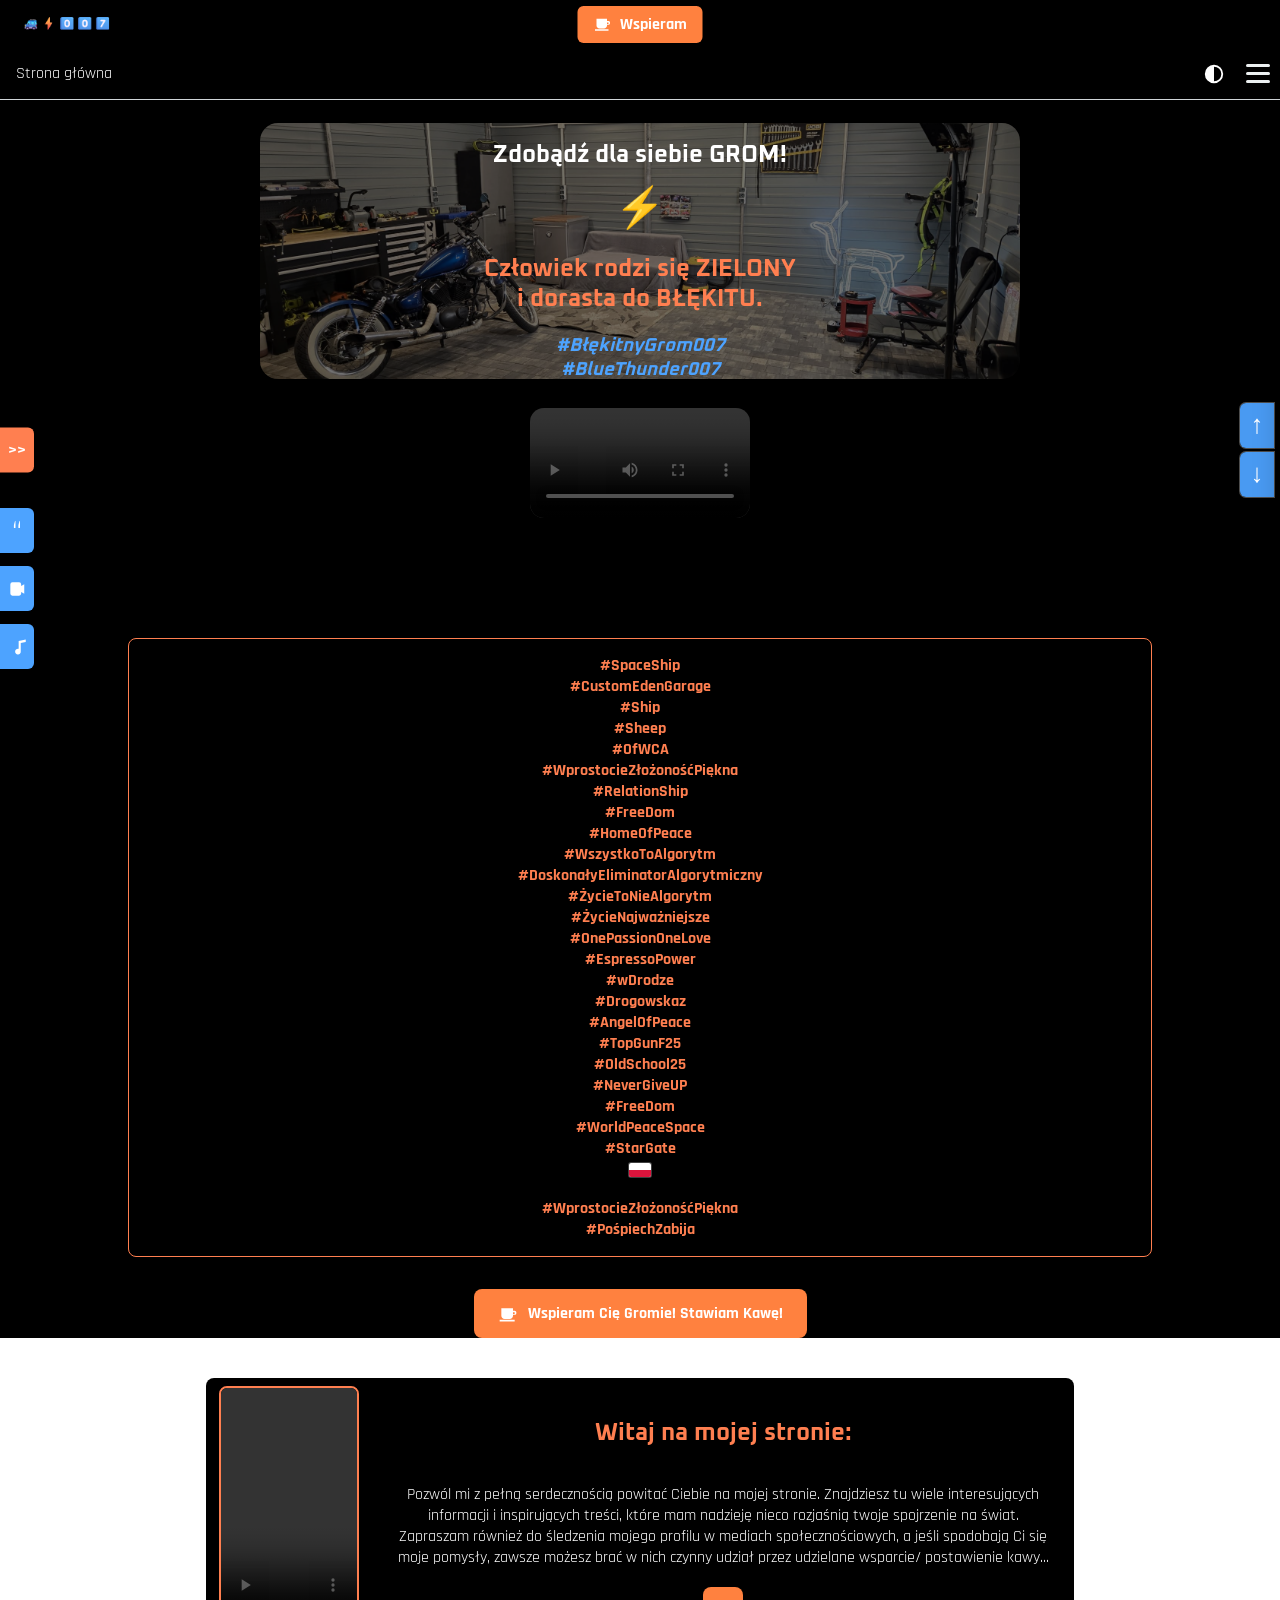
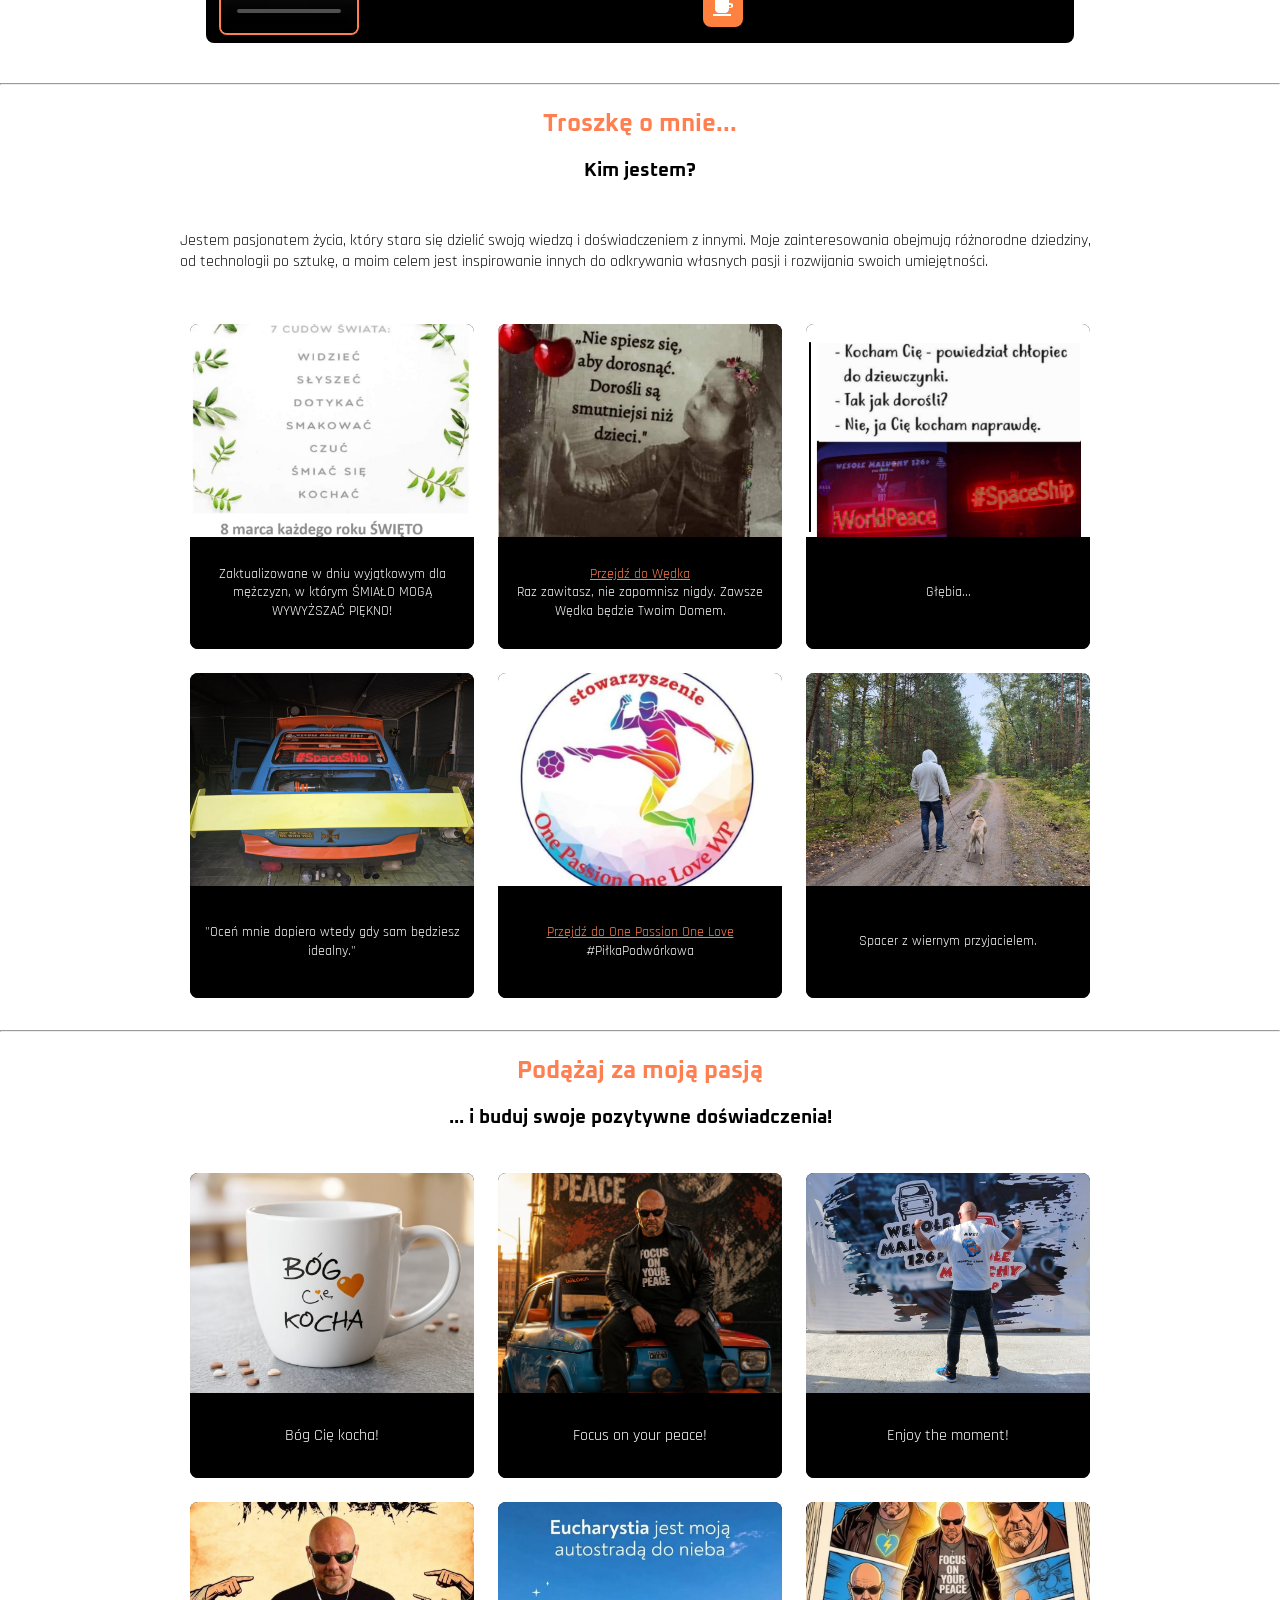
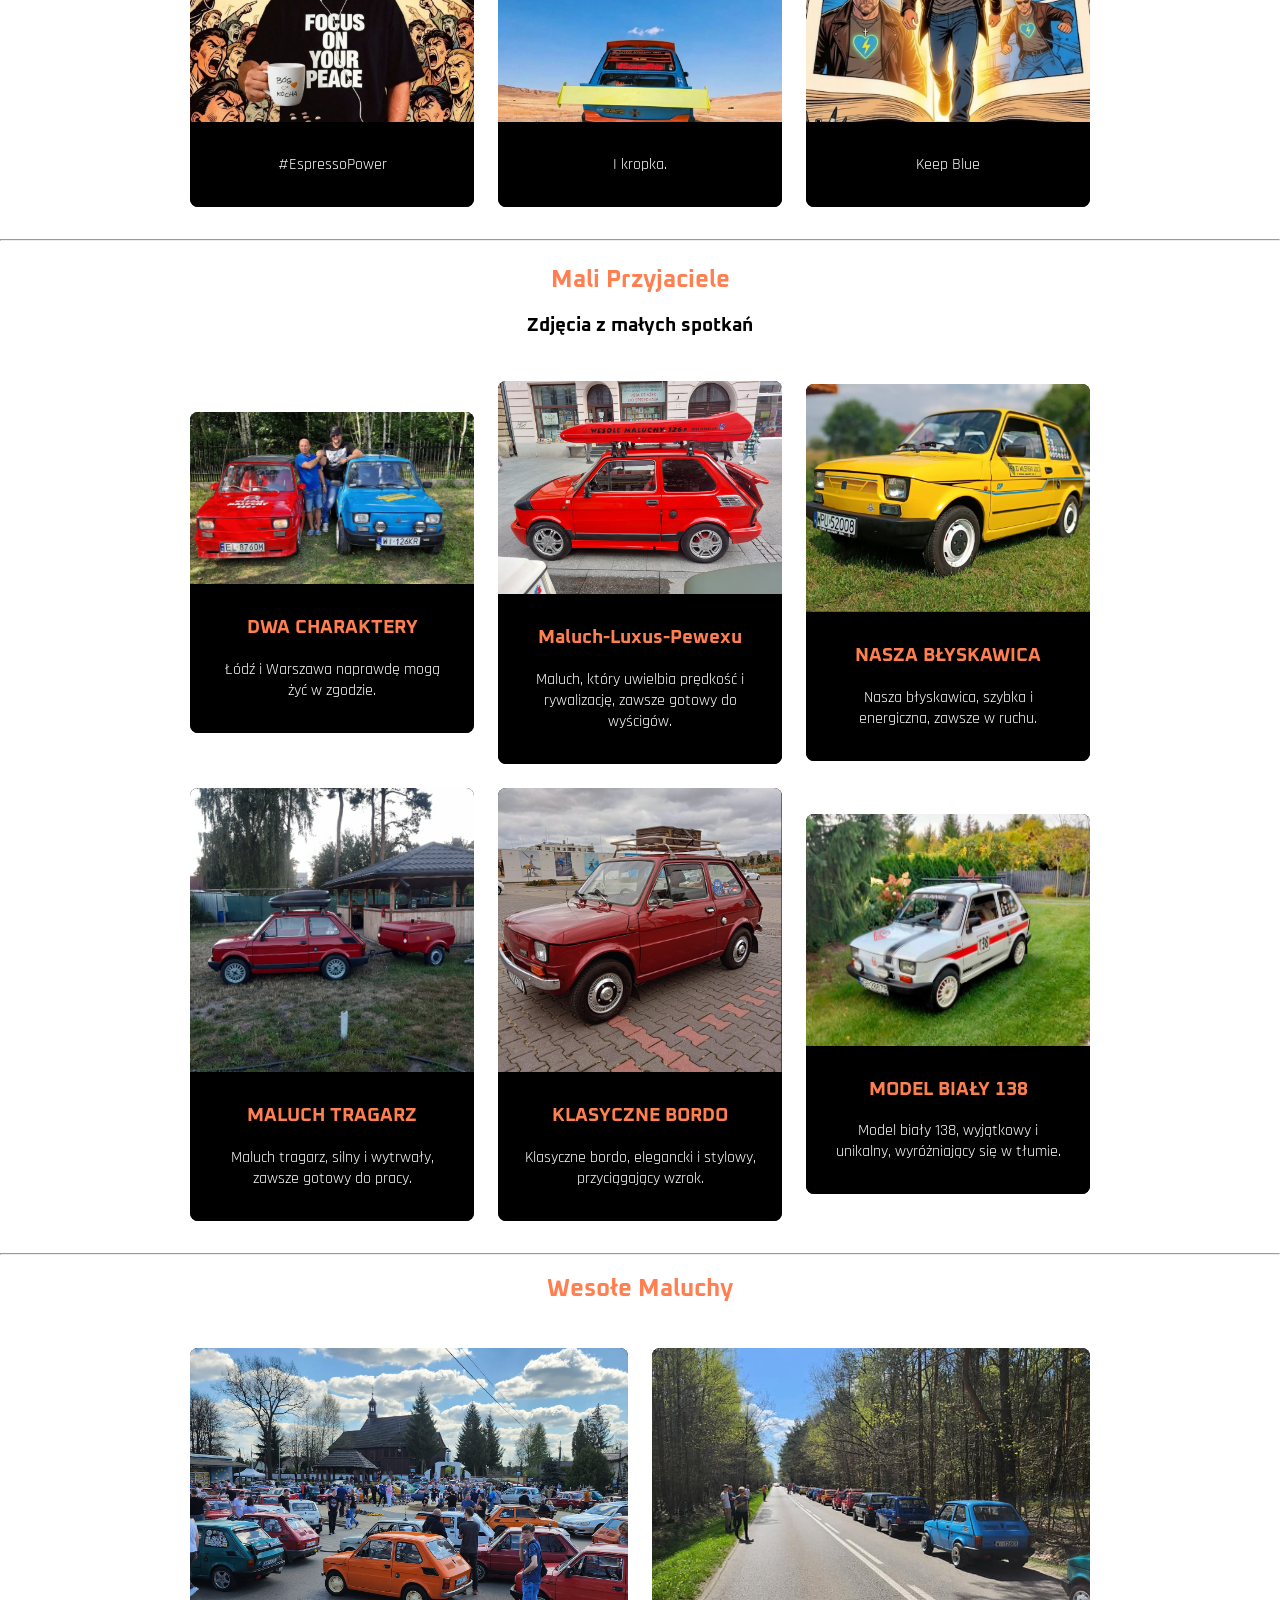
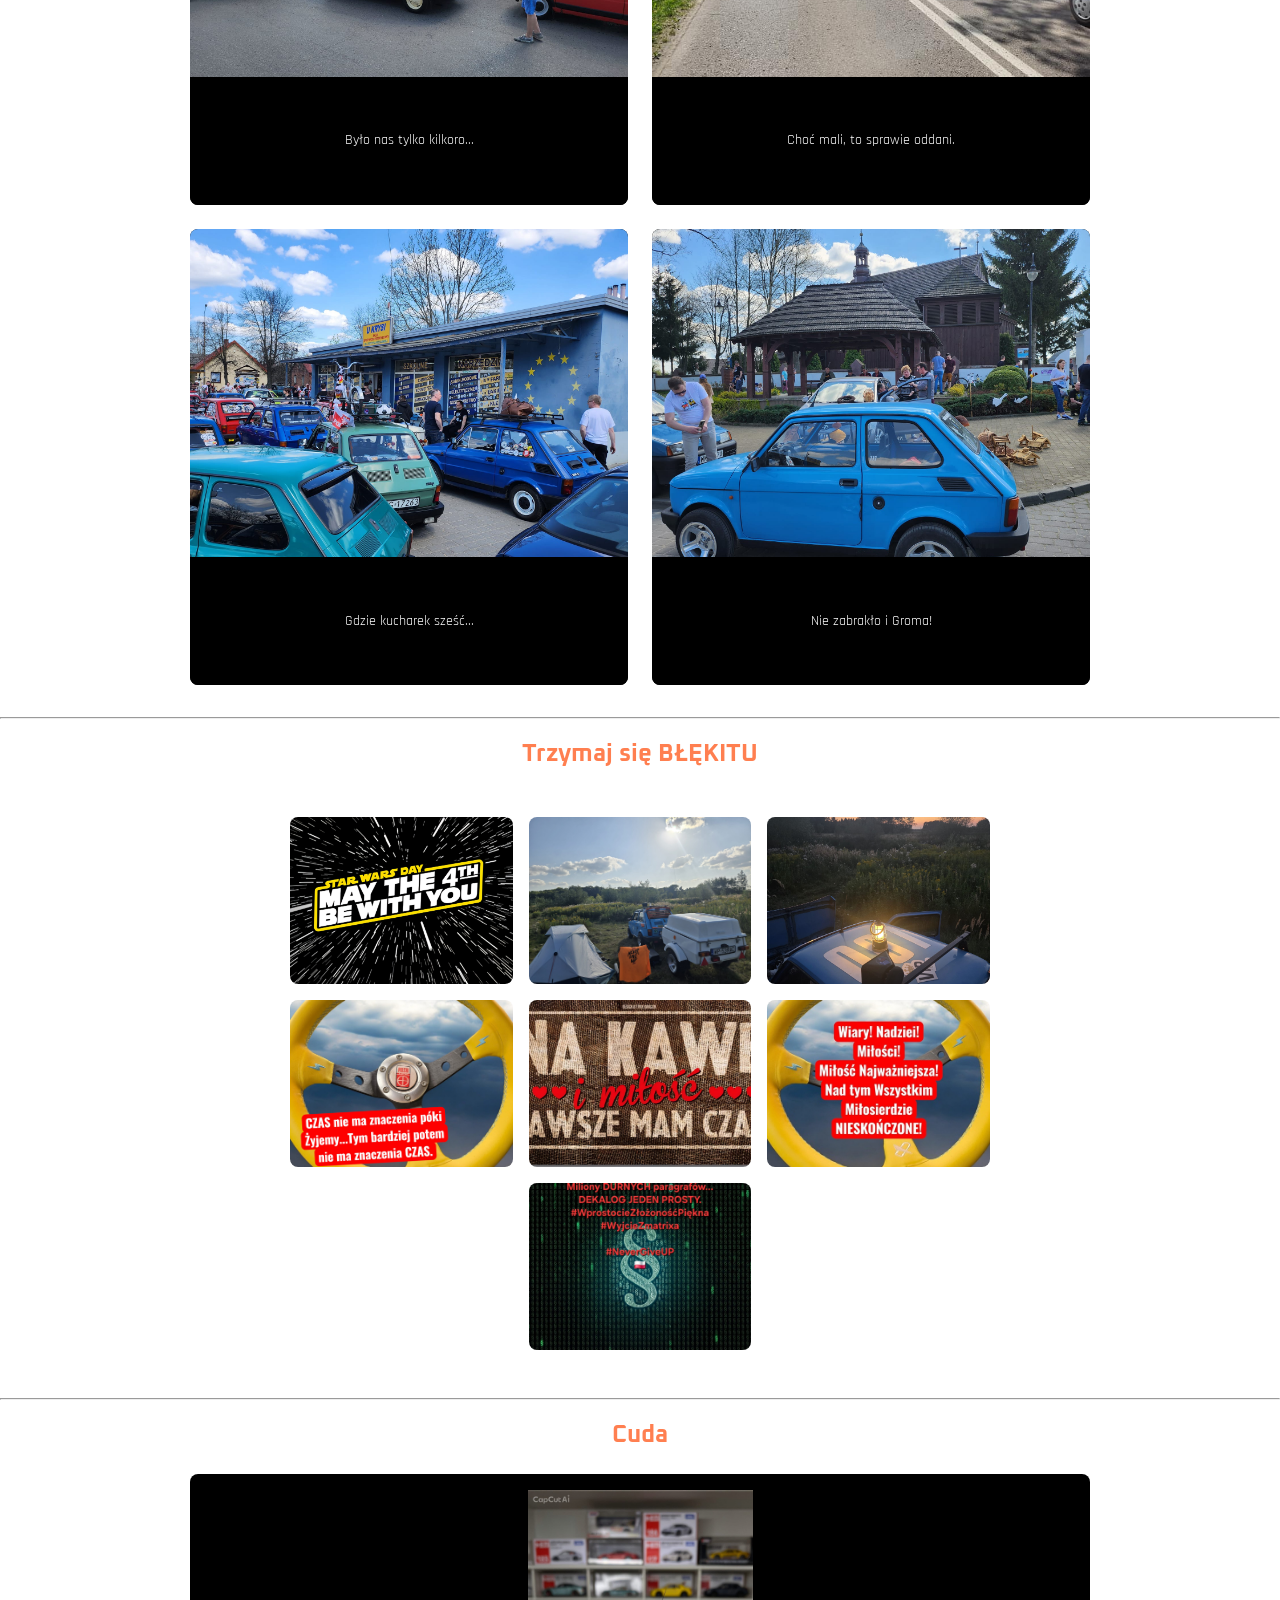
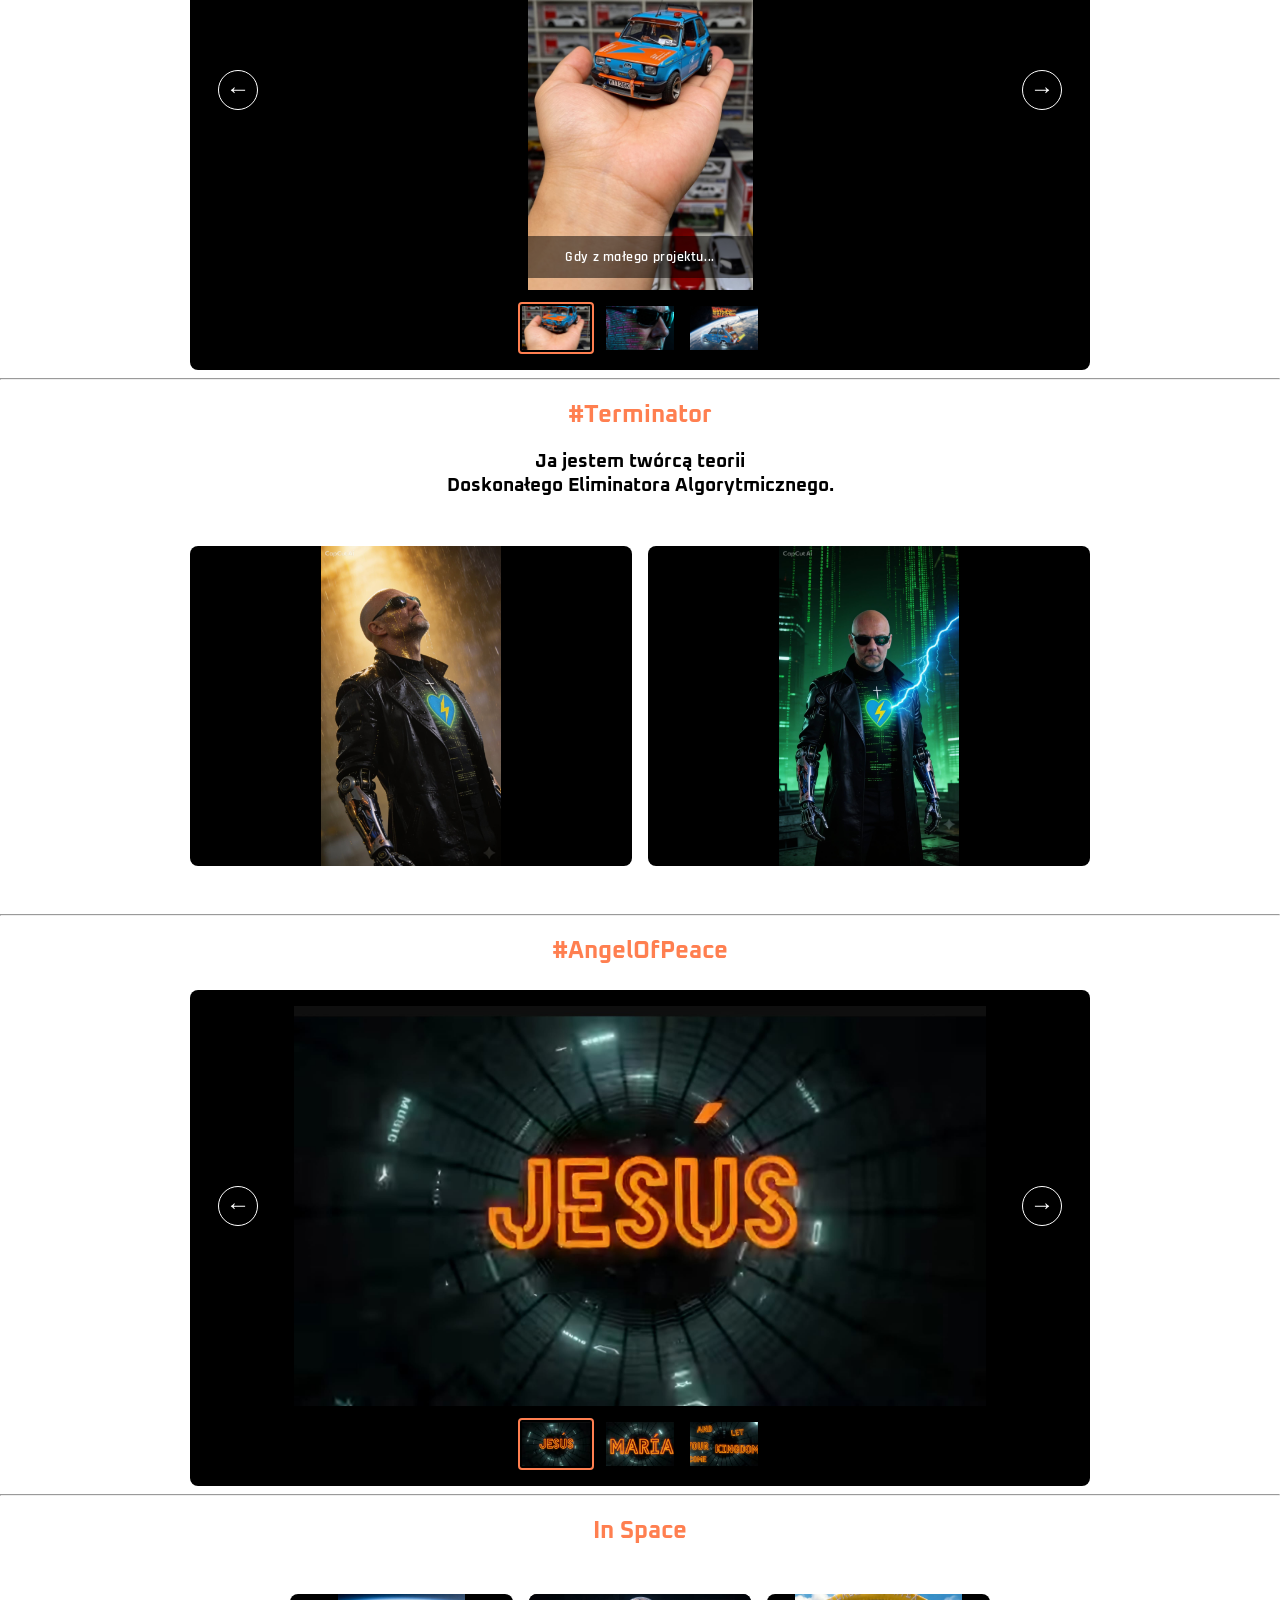
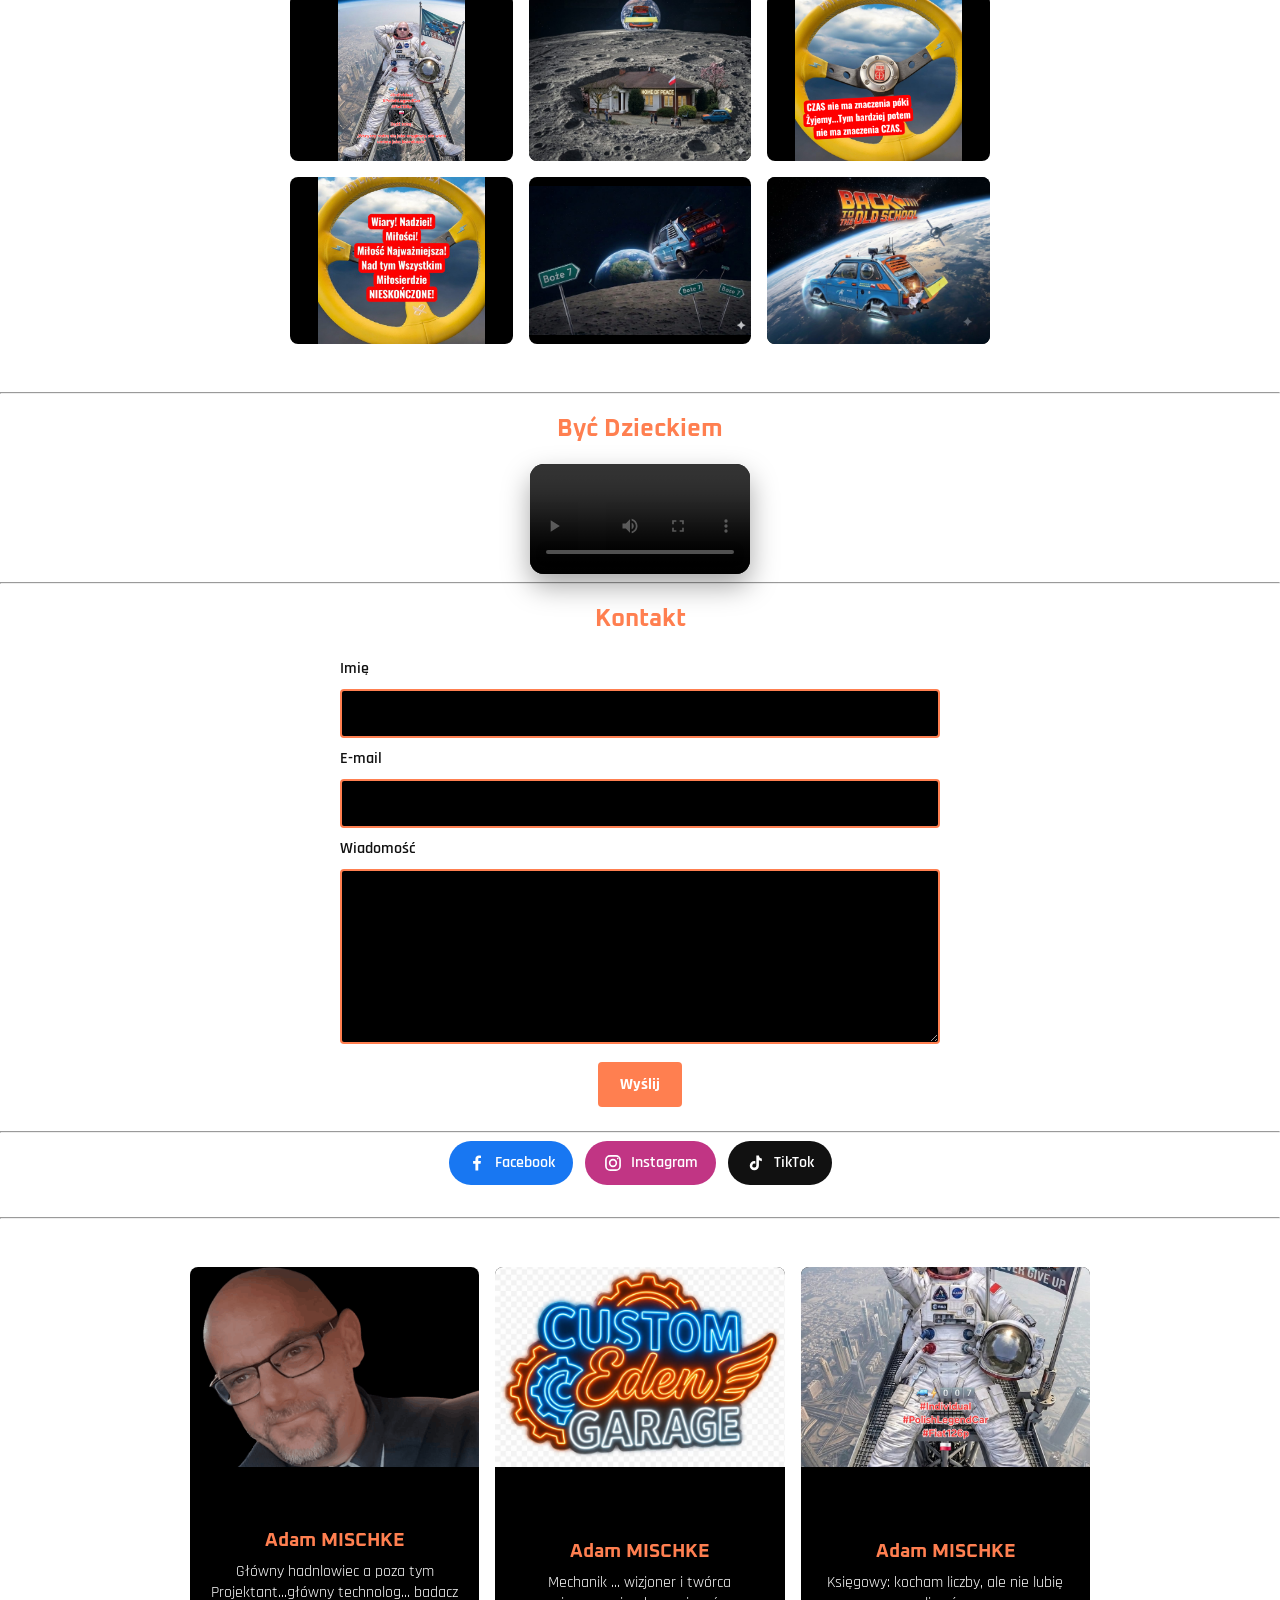
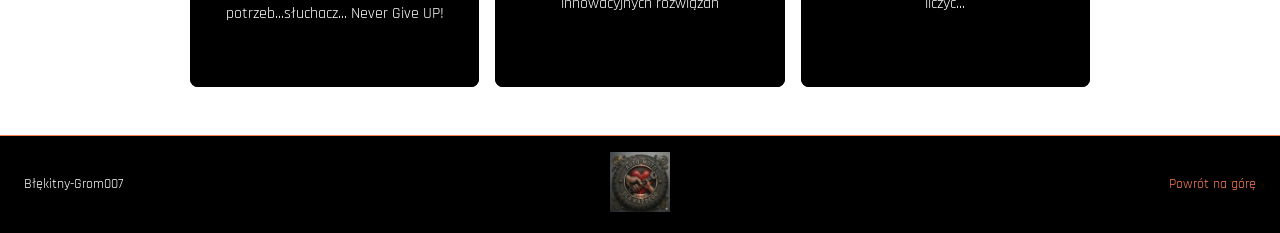
==== commit 5b8cfbee: "Show GoatCounter visit count in the footer Fetches the site-wide total from GoatCounter and shows it" ====
--- a/Index.html
+++ b/Index.html
@@ -116,7 +116,7 @@
         <div class="home-feature-video">
             <video src="assets/video/Adam_Wniebowzieci.mp4" controls playsinline preload="auto"></video>
         </div>
-        <div class="hashes-container">#SpaceShip <br>#Ship <br>#Sheep <br>#OfWCA <br>#WprostocieZłożonośćPiękna <br>#RelationShip <br>#FreeDom <br>#HomeOfPeace <br>#WszystkoToAlgorytm <br>#DoskonałyEliminatorAlgorytmiczny <br>#ŻycieToNieAlgorytm <br>#ŻycieNajważniejsze <br>#OnePassionOneLove <br>#EspressoPower <br> #wDrodze <br/> #Drogowskaz <br/> #AngelOfPeace <br/> #TopGunF25 <br/> #OldSchool25 <br/> #NeverGiveUP <br/> #FreeDom <br/> #WorldPeaceSpace <br/> #StarGate <br/><img class="poland-flag-icon" src="data:image/svg+xml,%3Csvg xmlns='http://www.w3.org/2000/svg' viewBox='0 0 60 40'%3E%3Crect width='60' height='40' fill='%23fff'/%3E%3Crect y='20' width='60' height='20' fill='%23dc143c'/%3E%3C/svg%3E" alt="Polish flag" aria-label="Polish flag" /> <br/> #WprostocieZłożonośćPiękna <br/> #PośpiechZabija <br/></div>
+        <div class="hashes-container">#SpaceShip <br> #CustomEdenGarage <br/>#Ship <br>#Sheep <br>#OfWCA <br>#WprostocieZłożonośćPiękna <br>#RelationShip <br>#FreeDom <br>#HomeOfPeace <br>#WszystkoToAlgorytm <br>#DoskonałyEliminatorAlgorytmiczny <br>#ŻycieToNieAlgorytm <br>#ŻycieNajważniejsze <br>#OnePassionOneLove <br>#EspressoPower <br> #wDrodze <br/> #Drogowskaz <br/> #AngelOfPeace <br/> #TopGunF25 <br/> #OldSchool25 <br/> #NeverGiveUP <br/> #FreeDom <br/> #WorldPeaceSpace <br/> #StarGate <br/><img class="poland-flag-icon" src="data:image/svg+xml,%3Csvg xmlns='http://www.w3.org/2000/svg' viewBox='0 0 60 40'%3E%3Crect width='60' height='40' fill='%23fff'/%3E%3Crect y='20' width='60' height='20' fill='%23dc143c'/%3E%3C/svg%3E" alt="Polish flag" aria-label="Polish flag" /> <br/> #WprostocieZłożonośćPiękna <br/> #PośpiechZabija <br/></div>
         <a class="coffee-button" href="https://buycoffee.to/blekitnygrom007" target="_blank" rel="noopener noreferrer"><svg viewBox="0 0 24 24" width="20" height="20" fill="#fff" aria-hidden="true"><path d="M2 21h18v-2H2v2zM20 8h-2V5H4v9c0 2.21 1.79 4 4 4h6c2.21 0 4-1.79 4-4v-1h2c1.1 0 2-.9 2-2V10c0-1.1-.9-2-2-2zm0 4h-2v-2h2v2z"/></svg>Wspieram Cię Gromie! Stawiam Kawę!</a>
     </section>
 
@@ -251,7 +251,10 @@
     </section>
 </main>
 <footer class="site-footer">
-    <span>Błękitny-Grom007</span>
+    <div class="site-footer-brand">
+        <span>Błękitny-Grom007</span>
+        <span id="visit-counter" class="visit-counter" hidden>Odwiedziny: <strong>…</strong></span>
+    </div>
     <a href="https://www.facebook.com/share/1HwCN4TLzY/" target="_blank" rel="noopener noreferrer" aria-label="AMDK on Facebook">
         <img class="site-footer-image" src="assets/images/amdk_logo.jpeg" alt="Klucze">
     </a>
@@ -569,5 +572,20 @@
 </script>
 <script data-goatcounter="https://blekitnygrom.goatcounter.com/count"
         async src="//gc.zgo.at/count.js"></script>
+<script>
+    (function () {
+        const visitCounter = document.getElementById('visit-counter');
+        fetch('https://blekitnygrom.goatcounter.com/counter/TOTAL.json')
+            .then(function (response) {
+                if (!response.ok) throw new Error('Counter unavailable');
+                return response.json();
+            })
+            .then(function (data) {
+                visitCounter.querySelector('strong').textContent = data.count;
+                visitCounter.hidden = false;
+            })
+            .catch(function () {});
+    }());
+</script>
 </body>
 </html>
--- a/styles.css
+++ b/styles.css
@@ -721,6 +721,29 @@
     font-size: 14px;
 }
 
+.site-footer-brand {
+    display: flex;
+    flex-direction: column;
+    gap: 4px;
+}
+
+.visit-counter {
+    color: #bbb;
+    font-size: 13px;
+}
+
+.visit-counter[hidden] {
+    display: none;
+}
+
+.visit-counter strong {
+    color: coral;
+}
+
+html.color-inverted .visit-counter strong {
+    color: var(--coral-inverted);
+}
+
 .site-footer-image {
     justify-self: center;
     width: auto;
